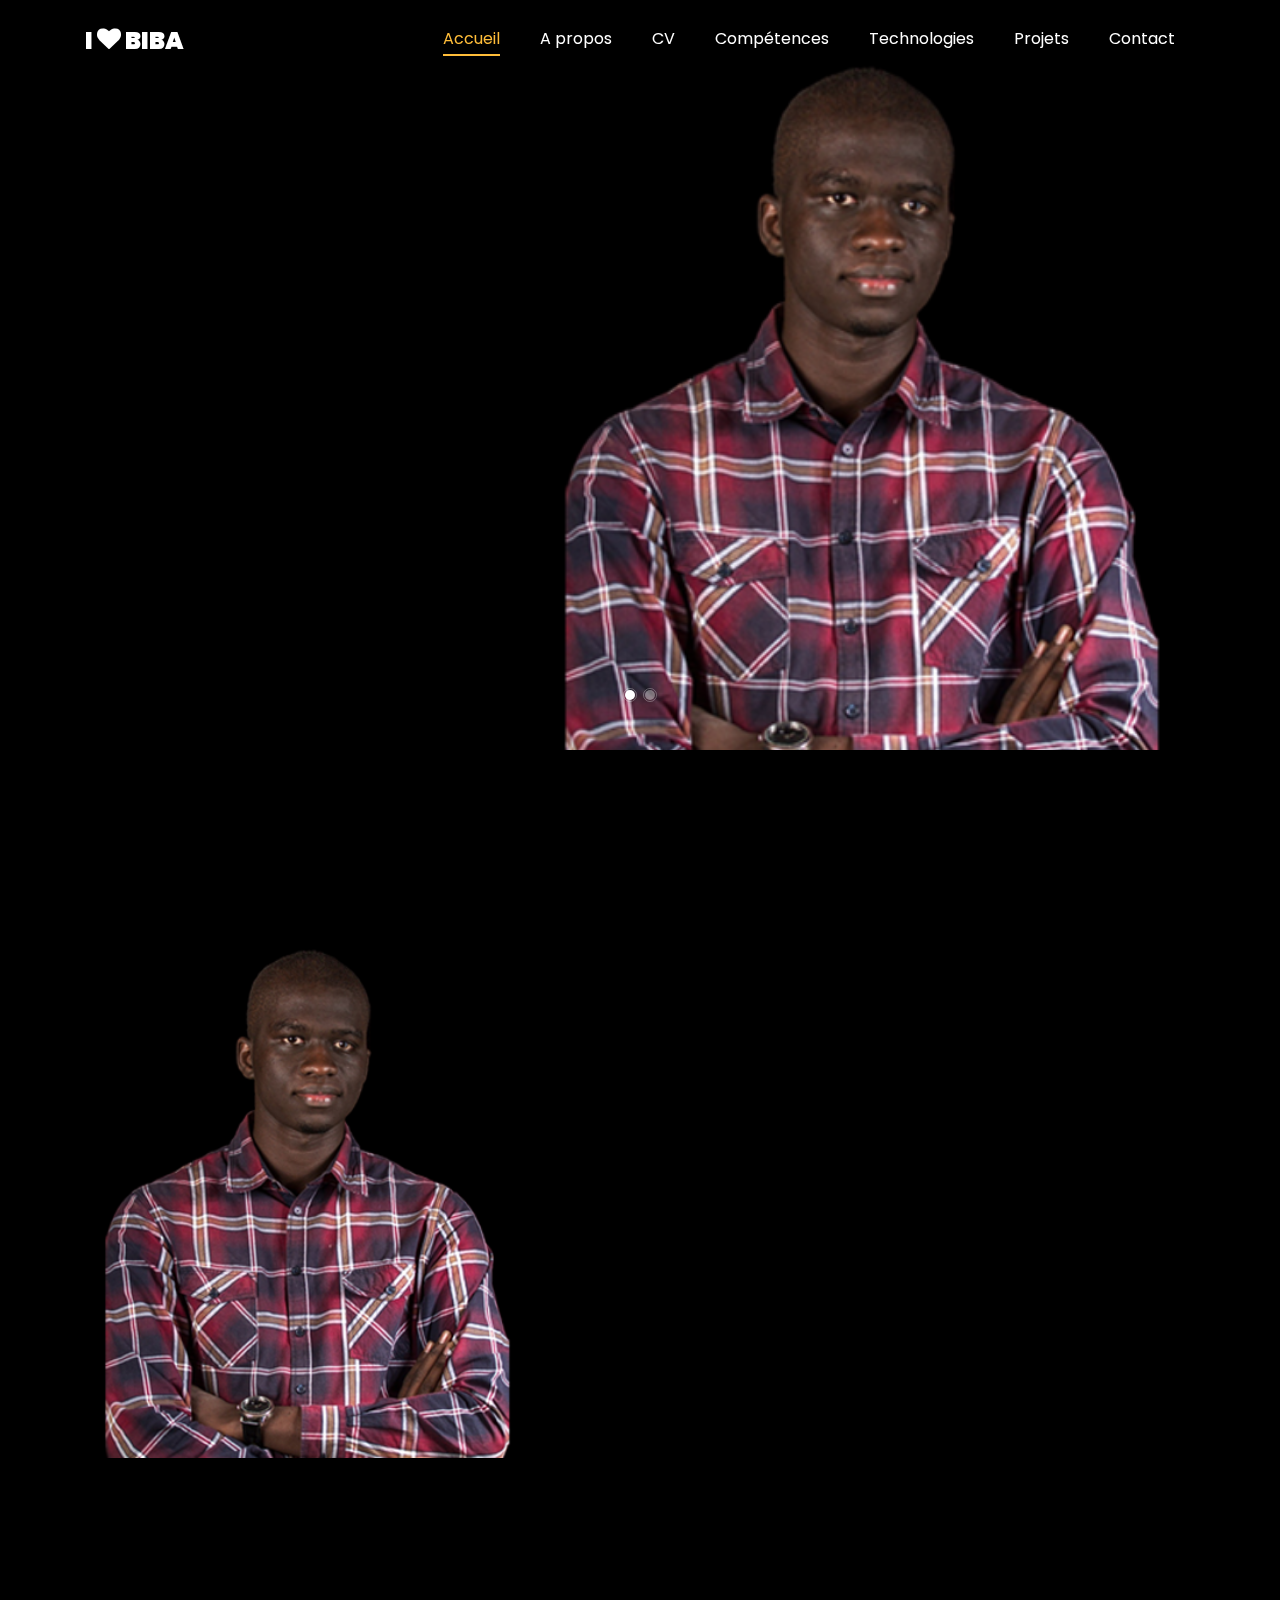
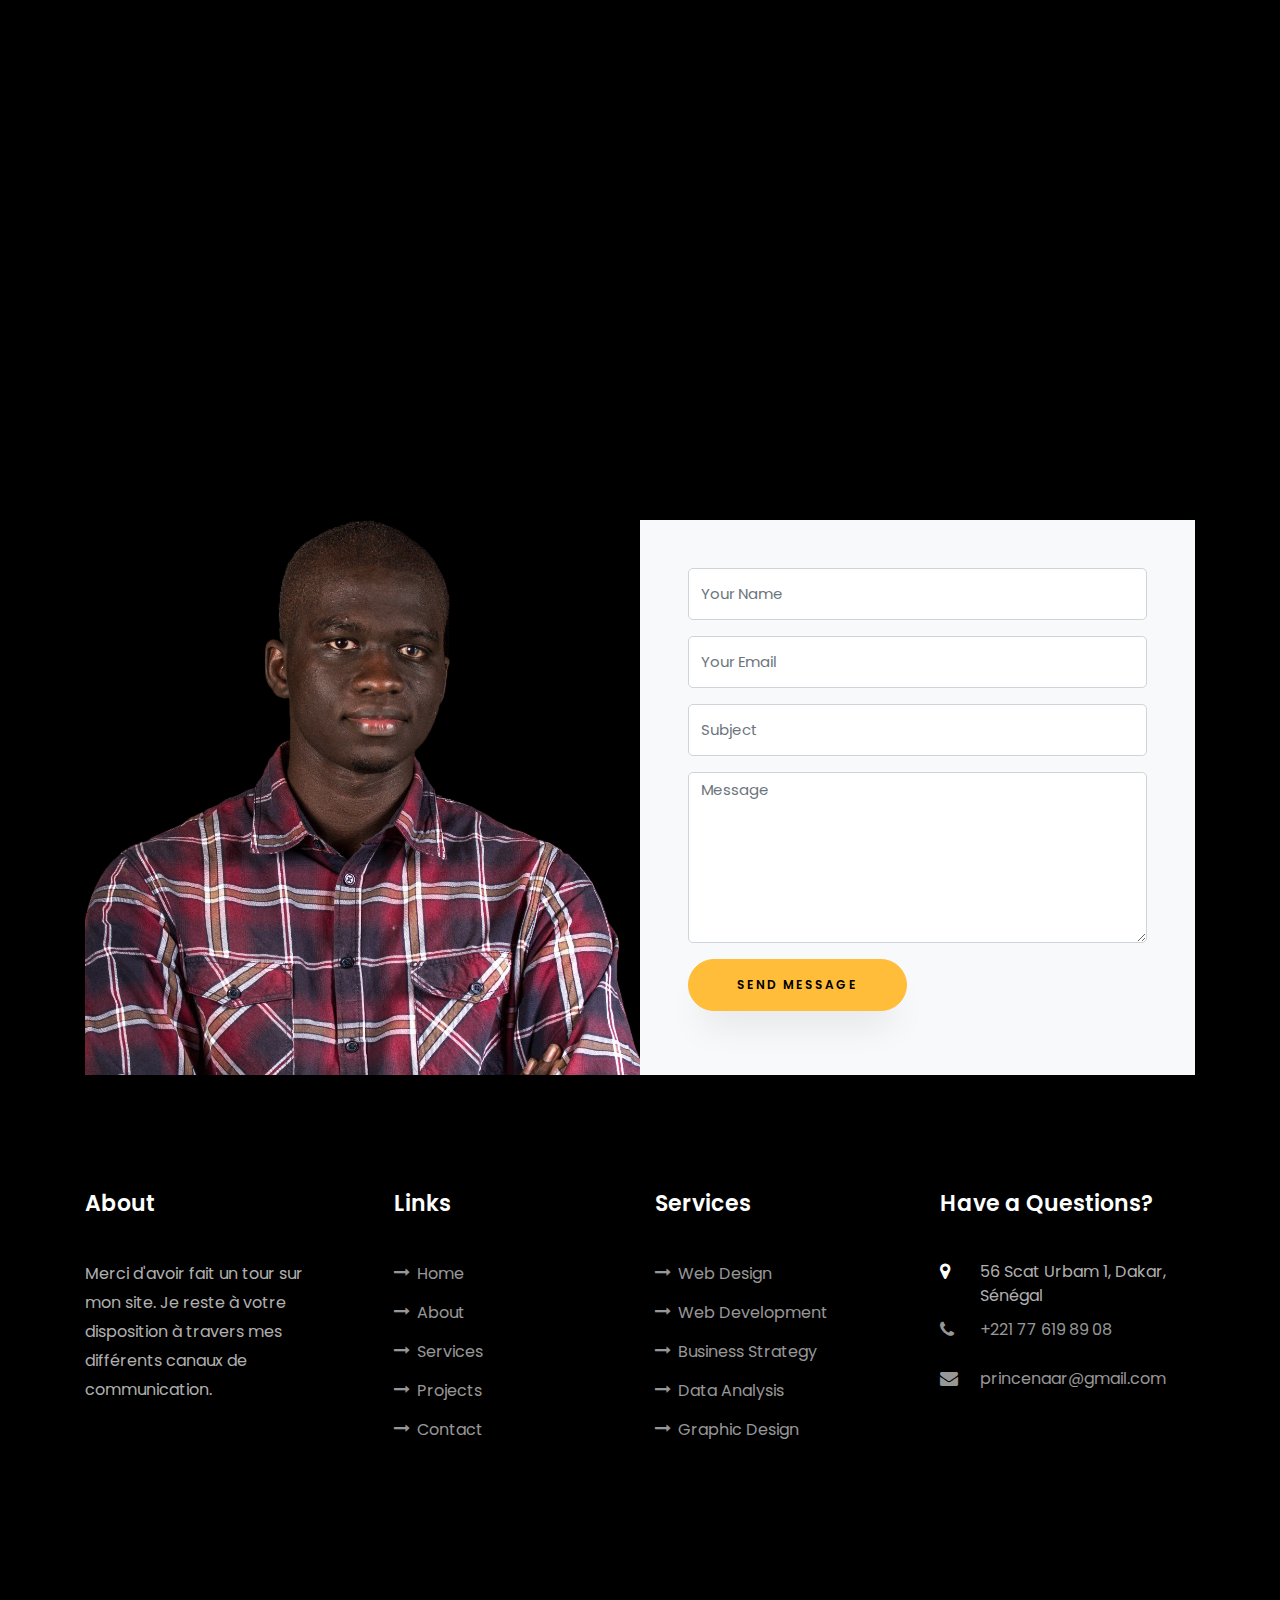
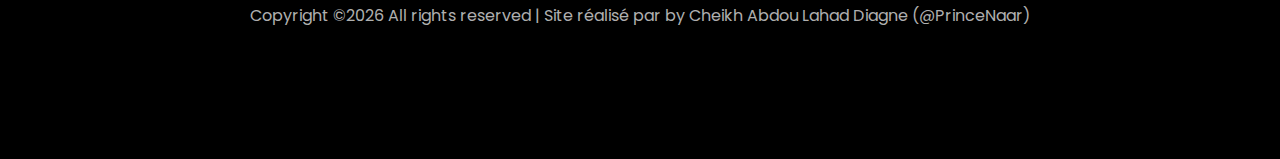
==== index.html @ 395dcee0 "second commit" ====
<!DOCTYPE html>
<html lang="fr">
  <head>
    <title>Cheikh Abdou Lahad Diagne</title>
    <meta charset="utf-8">
    <meta name="viewport" content="width=device-width, initial-scale=1, shrink-to-fit=no">

    <link href="https://fonts.googleapis.com/css?family=Poppins:100,200,300,400,500,600,700,800,900" rel="stylesheet">

    <link rel="stylesheet" href="css/open-iconic-bootstrap.min.css">
    <link rel="stylesheet" href="css/animate.css">

    <link rel="stylesheet" href="css/owl.carousel.min.css">
    <link rel="stylesheet" href="css/owl.theme.default.min.css">
    <link rel="stylesheet" href="css/magnific-popup.css">

    <link rel="stylesheet" href="css/aos.css">

    <link rel="stylesheet" href="css/ionicons.min.css">

    <link rel="stylesheet" href="css/flaticon.css">
    <link rel="stylesheet" href="css/icomoon.css">
    <link rel="stylesheet" href="css/style.css">
  </head>
  <body data-spy="scroll" data-target=".site-navbar-target" data-offset="300">


    <nav class="navbar navbar-expand-lg navbar-dark ftco_navbar ftco-navbar-light site-navbar-target" id="ftco-navbar">
	    <div class="container">
	      <a class="navbar-brand" href="index.html">I <i class="icon-heart color-danger" aria-hidden="true"></i> Biba</a>
	      <button class="navbar-toggler js-fh5co-nav-toggle fh5co-nav-toggle" type="button" data-toggle="collapse" data-target="#ftco-nav" aria-controls="ftco-nav" aria-expanded="false" aria-label="Toggle navigation">
	        <span class="oi oi-menu"></span> Menu
	      </button>

	      <div class="collapse navbar-collapse" id="ftco-nav">
	        <ul class="navbar-nav nav ml-auto">
	          <li class="nav-item"><a href="#home-section" class="nav-link"><span>Accueil</span></a></li>
	          <li class="nav-item"><a href="#about-section" class="nav-link"><span>A propos</span></a></li>
	          <li class="nav-item"><a href="#resume-section" class="nav-link"><span>CV</span></a></li>
	          <li class="nav-item"><a href="#services-section" class="nav-link"><span>Compétences</span></a></li>
	          <li class="nav-item"><a href="#skills-section" class="nav-link"><span>Technologies</span></a></li>
	          <li class="nav-item"><a href="#projects-section" class="nav-link"><span>Projets</span></a></li>
	          <li class="nav-item"><a href="#contact-section" class="nav-link"><span>Contact</span></a></li>
	        </ul>
	      </div>
	    </div>
	  </nav>
	  <section id="home-section" class="hero">
		  <div class="home-slider  owl-carousel">
	      <div class="slider-item ">
	      	<div class="overlay"></div>
	        <div class="container">
	          <div class="row d-md-flex no-gutters slider-text align-items-end justify-content-end" data-scrollax-parent="true">
	          	<div class="one-third carousel-bg-img order-md-last img" style="background-image:url(images/bg_1.png);">
	          		<div class="overlay"></div>
	          	</div>
		          <div class="one-forth d-flex  align-items-center ftco-animate" data-scrollax=" properties: { translateY: '70%' }">
		          	<div class="text">
		          		<span class="subheading">Bonjour!</span>
			            <h1 class="mb-4 mt-3">Je m'appelle <span>Cheikh Abdou Lahad Diagne</span></h1>
			            <h2 class="mb-4">Je suis ingénieur développeur</h2>
			            <p><a href="#" class="btn btn-primary py-3 px-4">Contactez moi</a> <a href="#" class="btn btn-white btn-outline-white py-3 px-4">Mon travail</a></p>
		            </div>
		          </div>
	        	</div>
	        </div>
	      </div>

	      <div class="slider-item">
	      	<div class="overlay"></div>
	        <div class="container">
	          <div class="row d-flex no-gutters slider-text align-items-end justify-content-end" data-scrollax-parent="true">
	          	<div class="one-third carousel-bg-img order-md-last img" style="background-image:url(images/bg_2.png);">
	          		<div class="overlay"></div>
	          	</div>
		          <div class="one-forth d-flex align-items-center ftco-animate" data-scrollax=" properties: { translateY: '70%' }">
		          	<div class="text">
		          		<span class="subheading">Hello!</span>
			            <h1 class="mb-4 mt-3">Je crée des <span>applications</span> pour le Ministère de la Santé et de l'Action Sociale</h1>
			            <p><a href="#" class="btn btn-primary py-3 px-4">Contactez moi</a> <a href="#" class="btn btn-white btn-outline-white py-3 px-4">Mon travail </a></p>
		            </div>
		          </div>
	        	</div>
	        </div>
	      </div>
	    </div>
    </section>

    <section class="ftco-about img ftco-section ftco-no-pb" id="about-section">
    	<div class="container">
    		<div class="row d-flex">
    			<div class="col-md-6 col-lg-5 d-flex">
    				<div class="img-about img d-flex align-items-stretch">
    					<div class="overlay"></div>
	    				<div class="img d-flex align-self-stretch align-items-center" style="background-image:url(images/bg_1.png);">
	    				</div>
    				</div>
    			</div>
    			<div class="col-md-6 col-lg-7 pl-lg-5 pb-5">
    				<div class="row justify-content-start pb-3">
		          <div class="col-md-12 heading-section ftco-animate">
		          	<h1 class="big">A propos</h1>
		            <h2 class="mb-4">A propos de moi</h2>
		            <p>Ingénieur en développement logiciel, je suis actuellement en poste à la Direction des Ressources Humaines du Ministère de la Santé et de l'Action Sociale. J'ai une expérience de 7 ans dans la création d'applications diverses.</p>
		            <ul class="about-info mt-4 px-md-0 px-2">
		            	<li class="d-flex"><span>Nom :</span> <span>Cheikh Abdou Lahad Diagne</span></li>
		            	<li class="d-flex"><span>Date de naissance :</span> <span>20 Mars 1994</span></li>
		            	<li class="d-flex"><span>Adresse :</span> <span>56 Scat Urbam 1</span></li>
		            	<li class="d-flex"><span>Email :</span> <span>princenaar@gmail.com</span></li>
		            	<li class="d-flex"><span>Téléphone : </span> <span>+221 77 619 8908</span></li>
		            </ul>
		          </div>
		        </div>
	          <div class="counter-wrap ftco-animate d-flex mt-md-3">
              <div class="text">
                <p><a href="#" class="btn btn-primary py-3 px-3">Télécharger mon CV</a></p>
              </div>
	          </div>
	        </div>
        </div>
    	</div>
    </section>

    <section class="ftco-section ftco-no-pb" id="resume-section">
    	<div class="container">
    		<div class="row justify-content-center pb-5">
          <div class="col-md-10 heading-section text-center ftco-animate">
          	<h1 class="big big-2">Curriculum</h1>
            <h2 class="mb-4">Curriculum Vitae</h2>
            <p>Ma formation et mes diverses expériences m'ont permis de développer une large palette de compétences.</p>
          </div>
        </div>
    		<div class="row">
    			<div class="col-md-6">
    				<div class="resume-wrap ftco-animate">
    					<span class="date">2017-2022</span>
    					<h2>Ingénieur développeur</h2>
    					<span class="position">Ministère de la Santé et de l'Action Sociale</span>
    					<p class="mt-4">Je suis chargé principalement de la dématérialisation des procédures de la Direction des Ressources Humaines. Du recueil des besoins au déploiement, en passant par la modélisation et le développement, je m'occupe de toutes les étapes de la création d'une application.</p>
    				</div>
    				<div class="resume-wrap ftco-animate">
    					<span class="date">2015-2016</span>
    					<h2>Programmeur</h2>
    					<span class="position">Groupe Idyal S.A.</span>
    					<p class="mt-4">Dans le cadre de mon stage, j'étais chargé de programmer les applications et web-services modélisés par mon maître de stage. J'ai travaillé principalement sur du Java et C# pour les web-services et de l'Android natif pour les applications mobiles.</p>
    				</div>
    				<div class="resume-wrap ftco-animate">
    					<span class="date">2014-2016</span>
    					<h2>Master en génie logiciel</h2>
    					<span class="position">Institut Supérieur d'Informatique</span>
    					<p class="mt-4"></p>
    				</div>
					<div class="resume-wrap ftco-animate">
    					<span class="date">2011-2013</span>
    					<h2>Diplôme d'Etudes Universitaires Professionnalisées</h2>
    					<span class="position">Université Dakar Bourguiba</span>
    					<p class="mt-4"></p>
    				</div>
    			</div>

    			<div class="col-md-6">
    				<div class="resume-wrap ftco-animate">
    					<span class="date">2016-2017</span>
    					<h2>Ingénieur développeur</h2>
    					<span class="position">Groupe Idyal S.A.</span>
    					<p class="mt-4">Nous étions chargé de créer des applications en adéquation avec le cahier de charge défini par le client. Je m'occupais également de la définition de l'architectures technique et fonctionnelle sous la supervision de mon chef de projet.</p>
    				</div>
    				<div class="resume-wrap ftco-animate">
    					<span class="date">2015</span>
    					<h2>Web designer</h2>
    					<span class="position">Kheweul.com</span>
    					<p class="mt-4">Kheweul est un registrar et hébergeur web. J'assistais les clients dans la configuration et la paramétrage de leurs serveurs web mais également sur le déploiement de leurs sites web. Je travaillais en parallèle sur des sites web statiques avec HTML et CSS.</p>
    				</div>
    				<div class="resume-wrap ftco-animate">
    					<span class="date">2013-2014</span>
    					<h2>Licence en génie informatique</h2>
    					<span class="position">Université Dakar Bourguiba</span>
    					<p class="mt-4"></p>
    				</div>
					<div class="resume-wrap ftco-animate">
    					<span class="date">2010-2011</span>
    					<h2>Baccalauréat S2 (Sciences Expérimentales)</h2>
    					<span class="position">Lycée Blaise Diagne</span>
    					<p class="mt-4"></p>
    				</div>
    			</div>
    		</div>
    		<div class="row justify-content-center mt-5">
    			<div class="col-md-6 text-center ftco-animate">
    				<p><a href="#" class="btn btn-primary py-4 px-5">Télécharger mon CV</a></p>
    			</div>
    		</div>
    	</div>
    </section>

    <section class="ftco-section" id="services-section">
    	<div class="container">
    		<div class="row justify-content-center py-5 mt-5">
          <div class="col-md-12 heading-section text-center ftco-animate">
          	<h1 class="big big-2">Compétences</h1>
            <h2 class="mb-4">Compétences</h2>
            <p>Les différents domaines dans lesquels je suis capable d'évoluer.</p>
          </div>
        </div>
    		<div class="row">
					<div class="col-md-4 text-center d-flex ftco-animate">
						<a href="#" class="services-1">
							<span class="icon">
								<i class="flaticon-analysis"></i>
							</span>
							<div class="desc">
								<h3 class="mb-5">Développement Web</h3>
							</div>
						</a>
					</div>
					<div class="col-md-4 text-center d-flex ftco-animate">
						<a href="#" class="services-1">
							<span class="icon">
								<i class="flaticon-flasks"></i>
							</span>
							<div class="desc">
								<h3 class="mb-5">Développement Mobile</h3>
							</div>
						</a>
					</div>
					<div class="col-md-4 text-center d-flex ftco-animate">
						<a href="#" class="services-1">
							<span class="icon">
								<i class="flaticon-ideas"></i>
							</span>
							<div class="desc">
								<h3 class="mb-5">Base de données</h3>
							</div>
						</a>
					</div>

					<div class="col-md-4 text-center d-flex ftco-animate">
						<a href="#" class="services-1">
							<span class="icon">
								<i class="flaticon-analysis"></i>
							</span>
							<div class="desc">
								<h3 class="mb-5">Gestion de projets</h3>
							</div>
						</a>
					</div>
					<div class="col-md-4 text-center d-flex ftco-animate">
						<a href="#" class="services-1">
							<span class="icon">
								<i class="flaticon-flasks"></i>
							</span>
							<div class="desc">
								<h3 class="mb-5">Design Web</h3>
							</div>
						</a>
					</div>
					<div class="col-md-4 text-center d-flex ftco-animate">
						<a href="#" class="services-1">
							<span class="icon">
								<i class="flaticon-ideas"></i>
							</span>
							<div class="desc">
								<h3 class="mb-5">Modélisation</h3>
							</div>
						</a>
					</div>
				</div>
    	</div>
    </section>


		<section class="ftco-section" id="skills-section">
			<div class="container">
				<div class="row justify-content-center pb-5">
          <div class="col-md-12 heading-section text-center ftco-animate">
          	<h1 class="big big-2">Compétences</h1>
            <h2 class="mb-4">Technologies</h2>
            <p>Les technologies que je maîtrise le plus.</p>
          </div>
        </div>
				<div class="row">
					<div class="col-md-6 animate-box">
						<div class="progress-wrap ftco-animate">
							<h3>Java</h3>
							<div class="progress">
							 	<div class="progress-bar color-1" role="progressbar" aria-valuenow="90"
							  	aria-valuemin="0" aria-valuemax="100" style="width:90%">
							    <span>90%</span>
							  	</div>
							</div>
						</div>
					</div>
					<div class="col-md-6 animate-box">
						<div class="progress-wrap ftco-animate">
							<h3>jQuery</h3>
							<div class="progress">
							 	<div class="progress-bar color-2" role="progressbar" aria-valuenow="85"
							  	aria-valuemin="0" aria-valuemax="100" style="width:85%">
							    <span>85%</span>
							  	</div>
							</div>
						</div>
					</div>
					<div class="col-md-6 animate-box">
						<div class="progress-wrap ftco-animate">
							<h3>HTML5</h3>
							<div class="progress">
							 	<div class="progress-bar color-3" role="progressbar" aria-valuenow="95"
							  	aria-valuemin="0" aria-valuemax="100" style="width:95%">
							    <span>95%</span>
							  	</div>
							</div>
						</div>
					</div>
					<div class="col-md-6 animate-box">
						<div class="progress-wrap ftco-animate">
							<h3>CSS3</h3>
							<div class="progress">
							 	<div class="progress-bar color-4" role="progressbar" aria-valuenow="90"
							  	aria-valuemin="0" aria-valuemax="100" style="width:90%">
							    <span>90%</span>
							  	</div>
							</div>
						</div>
					</div>
					<div class="col-md-6 animate-box">
						<div class="progress-wrap ftco-animate">
							<h3>PHP</h3>
							<div class="progress">
							 	<div class="progress-bar color-5" role="progressbar" aria-valuenow="80"
							  	aria-valuemin="0" aria-valuemax="100" style="width:80%">
							    <span>80%</span>
							  	</div>
							</div>
						</div>
					</div>
					<div class="col-md-6 animate-box">
						<div class="progress-wrap ftco-animate">
							<h3>Android</h3>
							<div class="progress">
							 	<div class="progress-bar color-6" role="progressbar" aria-valuenow="70"
							  	aria-valuemin="0" aria-valuemax="100" style="width:70%">
							    <span>70%</span>
							  	</div>
							</div>
						</div>
					</div>
				</div>
			</div>
		</section>


    <section class="ftco-section ftco-project" id="projects-section">
    	<div class="container">
    		<div class="row justify-content-center pb-5">
          <div class="col-md-12 heading-section text-center ftco-animate">
          	<h1 class="big big-2">Projets</h1>
            <h2 class="mb-4">Mes Projets</h2>
            <p>Quelques projets sur lesquels j'ai travaillé</p>
          </div>
        </div>
    		<div class="row">
    			<div class="col-md-4">
    				<div class="project img ftco-animate d-flex justify-content-center align-items-center" style="background-image: url(images/project-4.jpg);">
    					<div class="overlay"></div>
	    				<div class="text text-center p-4">
	    					<h3><a href="#">Branding &amp; Illustration Design</a></h3>
	    					<span>Web Design</span>
	    				</div>
    				</div>
  				</div>
  				<div class="col-md-8">
    				<div class="project img ftco-animate d-flex justify-content-center align-items-center" style="background-image: url(images/project-5.jpg);">
    					<div class="overlay"></div>
	    				<div class="text text-center p-4">
	    					<h3><a href="#">Branding &amp; Illustration Design</a></h3>
	    					<span>Web Design</span>
	    				</div>
    				</div>
  				</div>

    			<div class="col-md-8">
    				<div class="project img ftco-animate d-flex justify-content-center align-items-center" style="background-image: url(images/project-1.jpg);">
    					<div class="overlay"></div>
	    				<div class="text text-center p-4">
	    					<h3><a href="#">Branding &amp; Illustration Design</a></h3>
	    					<span>Web Design</span>
	    				</div>
    				</div>

    				<div class="project img ftco-animate d-flex justify-content-center align-items-center" style="background-image: url(images/project-6.jpg);">
    					<div class="overlay"></div>
	    				<div class="text text-center p-4">
	    					<h3><a href="#">Branding &amp; Illustration Design</a></h3>
	    					<span>Web Design</span>
	    				</div>
    				</div>
    			</div>
    			<div class="col-md-4">
    				<div class="row">
    					<div class="col-md-12">
		    				<div class="project img ftco-animate d-flex justify-content-center align-items-center" style="background-image: url(images/project-2.jpg);">
		    					<div class="overlay"></div>
			    				<div class="text text-center p-4">
			    					<h3><a href="#">Branding &amp; Illustration Design</a></h3>
			    					<span>Web Design</span>
			    				</div>
		    				</div>
	    				</div>
	    				<div class="col-md-12">
		    				<div class="project img ftco-animate d-flex justify-content-center align-items-center" style="background-image: url(images/project-3.jpg);">
		    					<div class="overlay"></div>
			    				<div class="text text-center p-4">
			    					<h3><a href="#">Branding &amp; Illustration Design</a></h3>
			    					<span>Web Design</span>
			    				</div>
		    				</div>
	    				</div>
    				</div>
    			</div>
    		</div>
    	</div>
    </section>

    <section class="ftco-section contact-section ftco-no-pb" id="contact-section">
      <div class="container">
      	<div class="row justify-content-center mb-5 pb-3">
          <div class="col-md-7 heading-section text-center ftco-animate">
            <h1 class="big big-2">Contact</h1>
            <h2 class="mb-4">Contactez Moi</h2>
            <p>Pour tous services ou prestations, vous pouvez me joindre sur ces contacts.</p>
          </div>
        </div>

        <div class="row d-flex contact-info mb-5">
          <div class="col-md-6 col-lg-3 d-flex ftco-animate">
          	<div class="align-self-stretch box p-4 text-center">
          		<div class="icon d-flex align-items-center justify-content-center">
          			<span class="icon-map-signs"></span>
          		</div>
          		<h3 class="mb-4">Adresse</h3>
	            <p><a href="#">56 Scat Urbam 1, Dakar, Sénégal</a></p>
	          </div>
          </div>
          <div class="col-md-6 col-lg-3 d-flex ftco-animate">
          	<div class="align-self-stretch box p-4 text-center">
          		<div class="icon d-flex align-items-center justify-content-center">
          			<span class="icon-phone2"></span>
          		</div>
          		<h3 class="mb-4">Numéro de téléphone</h3>
	            <p><a href="tel://+221776198908">+221 77 619 89 08</a></p>
	          </div>
          </div>
          <div class="col-md-6 col-lg-3 d-flex ftco-animate">
          	<div class="align-self-stretch box p-4 text-center">
          		<div class="icon d-flex align-items-center justify-content-center">
          			<span class="icon-paper-plane"></span>
          		</div>
          		<h3 class="mb-4">Adresse e-mail</h3>
	            <p><a href="mailto:princenaar@gmail.com">princenaar@gmail.com</a></p>
	          </div>
          </div>
          <div class="col-md-6 col-lg-3 d-flex ftco-animate">
          	<div class="align-self-stretch box p-4 text-center">
          		<div class="icon d-flex align-items-center justify-content-center">
          			<span class="icon-globe"></span>
          		</div>
          		<h3 class="mb-4">Site Web</h3>
	            <p><a href="https://princenaar.github.io">princenaar.github.io</a></p>
	          </div>
          </div>
        </div>

        <div class="row no-gutters block-9">
          <div class="col-md-6 order-md-last d-flex">
            <form action="#" class="bg-light p-4 p-md-5 contact-form">
              <div class="form-group">
                <input type="text" class="form-control" placeholder="Your Name">
              </div>
              <div class="form-group">
                <input type="text" class="form-control" placeholder="Your Email">
              </div>
              <div class="form-group">
                <input type="text" class="form-control" placeholder="Subject">
              </div>
              <div class="form-group">
                <textarea name="" id="" cols="30" rows="7" class="form-control" placeholder="Message"></textarea>
              </div>
              <div class="form-group">
                <input type="submit" value="Send Message" class="btn btn-primary py-3 px-5">
              </div>
            </form>

          </div>

          <div class="col-md-6 d-flex">
          	<div class="img" style="background-image: url(images/about.png);"></div>
          </div>
        </div>
      </div>
    </section>


    <footer class="ftco-footer ftco-section">
      <div class="container">
        <div class="row mb-5">
          <div class="col-md">
            <div class="ftco-footer-widget mb-4">
              <h2 class="ftco-heading-2">About</h2>
              <p>Merci d'avoir fait un tour sur mon site. Je reste à votre disposition à travers mes différents canaux de communication.</p>
              <ul class="ftco-footer-social list-unstyled float-md-left float-lft mt-5">
                <li class="ftco-animate"><a href="#"><span class="icon-twitter"></span></a></li>
                <li class="ftco-animate"><a href="#"><span class="icon-facebook"></span></a></li>
                <li class="ftco-animate"><a href="#"><span class="icon-instagram"></span></a></li>
              </ul>
            </div>
          </div>
          <div class="col-md">
            <div class="ftco-footer-widget mb-4 ml-md-4">
              <h2 class="ftco-heading-2">Links</h2>
              <ul class="list-unstyled">
                <li><a href="#"><span class="icon-long-arrow-right mr-2"></span>Home</a></li>
                <li><a href="#"><span class="icon-long-arrow-right mr-2"></span>About</a></li>
                <li><a href="#"><span class="icon-long-arrow-right mr-2"></span>Services</a></li>
                <li><a href="#"><span class="icon-long-arrow-right mr-2"></span>Projects</a></li>
                <li><a href="#"><span class="icon-long-arrow-right mr-2"></span>Contact</a></li>
              </ul>
            </div>
          </div>
          <div class="col-md">
             <div class="ftco-footer-widget mb-4">
              <h2 class="ftco-heading-2">Services</h2>
              <ul class="list-unstyled">
                <li><a href="#"><span class="icon-long-arrow-right mr-2"></span>Web Design</a></li>
                <li><a href="#"><span class="icon-long-arrow-right mr-2"></span>Web Development</a></li>
                <li><a href="#"><span class="icon-long-arrow-right mr-2"></span>Business Strategy</a></li>
                <li><a href="#"><span class="icon-long-arrow-right mr-2"></span>Data Analysis</a></li>
                <li><a href="#"><span class="icon-long-arrow-right mr-2"></span>Graphic Design</a></li>
              </ul>
            </div>
          </div>
          <div class="col-md">
            <div class="ftco-footer-widget mb-4">
            	<h2 class="ftco-heading-2">Have a Questions?</h2>
            	<div class="block-23 mb-3">
	              <ul>
	                <li><span class="icon icon-map-marker"></span><span class="text">56 Scat Urbam 1, Dakar, Sénégal</span></li>
	                <li><a href="#"><span class="icon icon-phone"></span><span class="text">+221 77 619 89 08</span></a></li>
	                <li><a href="#"><span class="icon icon-envelope"></span><span class="text">princenaar@gmail.com</span></a></li>
	              </ul>
	            </div>
            </div>
          </div>
        </div>
        <div class="row">
          <div class="col-md-12 text-center">

            <p><!-- Link back to Colorlib can't be removed. Template is licensed under CC BY 3.0. -->
  Copyright &copy;<script>document.write(new Date().getFullYear());</script> All rights reserved | Site réalisé par by <a href="https://princenaar.github.io" target="_blank">Cheikh Abdou Lahad Diagne (@PrinceNaar)</a>
  <!-- Link back to Colorlib can't be removed. Template is licensed under CC BY 3.0. --></p>
          </div>
        </div>
      </div>
    </footer>



  <!-- loader -->
  <div id="ftco-loader" class="show fullscreen"><svg class="circular" width="48px" height="48px"><circle class="path-bg" cx="24" cy="24" r="22" fill="none" stroke-width="4" stroke="#eeeeee"/><circle class="path" cx="24" cy="24" r="22" fill="none" stroke-width="4" stroke-miterlimit="10" stroke="#F96D00"/></svg></div>


  <script src="js/jquery.min.js"></script>
  <script src="js/jquery-migrate-3.0.1.min.js"></script>
  <script src="js/popper.min.js"></script>
  <script src="js/bootstrap.min.js"></script>
  <script src="js/jquery.easing.1.3.js"></script>
  <script src="js/jquery.waypoints.min.js"></script>
  <script src="js/jquery.stellar.min.js"></script>
  <script src="js/owl.carousel.min.js"></script>
  <script src="js/jquery.magnific-popup.min.js"></script>
  <script src="js/aos.js"></script>
  <script src="js/jquery.animateNumber.min.js"></script>
  <script src="js/scrollax.min.js"></script>

  <script src="js/main.js"></script>

  </body>
</html>
---- css/flaticon.css ----
/*
  	Flaticon icon font: Flaticon
  	Creation date: 04/01/2019 13:45
  	*/


@font-face {
  font-family: "Flaticon";
  src: url("../fonts/flaticon/font/Flaticon.eot");
  src: url("../fonts/flaticon/font/Flaticon.eot?#iefix") format("embedded-opentype"),
       url("../fonts/flaticon/font/Flaticon.woff") format("woff"),
       url("../fonts/flaticon/font/Flaticon.ttf") format("truetype"),
       url("../fonts/flaticon/font/Flaticon.svg#Flaticon") format("svg");
  font-weight: normal;
  font-style: normal;
}

@media screen and (-webkit-min-device-pixel-ratio:0) {
  @font-face {
    font-family: "Flaticon";
    src: url("../fonts/flaticon/font/Flaticon.svg#Flaticon") format("svg");
  }
}

[class^="flaticon-"]:before, [class*=" flaticon-"]:before,
[class^="flaticon-"]:after, [class*=" flaticon-"]:after {   
  font-family: Flaticon;
  font-style: normal;
  font-weight: normal;
  font-variant: normal;
  text-transform: none;
  line-height: 1;

  /* Better Font Rendering =========== */
  -webkit-font-smoothing: antialiased;
  -moz-osx-font-smoothing: grayscale;
}

.flaticon-ideas:before { content: "\f100"; }
.flaticon-flasks:before { content: "\f101"; }
.flaticon-analysis:before { content: "\f102"; }
.flaticon-ux-design:before { content: "\f103"; }
.flaticon-web-design:before { content: "\f104"; }
.flaticon-idea:before { content: "\f105"; }
.flaticon-innovation:before { content: "\f106"; }
---- css/icomoon.css ----
@font-face {
  font-family: 'icomoon';
  src:  url('../fonts/icomoon/icomoon.eot?6tt51o');
  src:  url('../fonts/icomoon/icomoon.eot?6tt51o#iefix') format('embedded-opentype'),
    url('../fonts/icomoon/icomoon.ttf?6tt51o') format('truetype'),
    url('../fonts/icomoon/icomoon.woff?6tt51o') format('woff'),
    url('../fonts/icomoon/icomoon.svg?6tt51o#icomoon') format('svg');
  font-weight: normal;
  font-style: normal;
}

[class^="icon-"], [class*=" icon-"] {
  /* use !important to prevent issues with browser extensions that change fonts */
  font-family: 'icomoon' !important;
  speak: none;
  font-style: normal;
  font-weight: normal;
  font-variant: normal;
  text-transform: none;
  line-height: 1;

  /* Better Font Rendering =========== */
  -webkit-font-smoothing: antialiased;
  -moz-osx-font-smoothing: grayscale;
}

.icon-asterisk:before {
  content: "\f069";
}
.icon-plus:before {
  content: "\f067";
}
.icon-question:before {
  content: "\f128";
}
.icon-minus:before {
  content: "\f068";
}
.icon-glass:before {
  content: "\f000";
}
.icon-music:before {
  content: "\f001";
}
.icon-search:before {
  content: "\f002";
}
.icon-envelope-o:before {
  content: "\f003";
}
.icon-heart:before {
  content: "\f004";
}
.icon-star:before {
  content: "\f005";
}
.icon-star-o:before {
  content: "\f006";
}
.icon-user:before {
  content: "\f007";
}
.icon-film:before {
  content: "\f008";
}
.icon-th-large:before {
  content: "\f009";
}
.icon-th:before {
  content: "\f00a";
}
.icon-th-list:before {
  content: "\f00b";
}
.icon-check:before {
  content: "\f00c";
}
.icon-close:before {
  content: "\f00d";
}
.icon-remove:before {
  content: "\f00d";
}
.icon-times:before {
  content: "\f00d";
}
.icon-search-plus:before {
  content: "\f00e";
}
.icon-search-minus:before {
  content: "\f010";
}
.icon-power-off:before {
  content: "\f011";
}
.icon-signal:before {
  content: "\f012";
}
.icon-cog:before {
  content: "\f013";
}
.icon-gear:before {
  content: "\f013";
}
.icon-trash-o:before {
  content: "\f014";
}
.icon-home:before {
  content: "\f015";
}
.icon-file-o:before {
  content: "\f016";
}
.icon-clock-o:before {
  content: "\f017";
}
.icon-road:before {
  content: "\f018";
}
.icon-download:before {
  content: "\f019";
}
.icon-arrow-circle-o-down:before {
  content: "\f01a";
}
.icon-arrow-circle-o-up:before {
  content: "\f01b";
}
.icon-inbox:before {
  content: "\f01c";
}
.icon-play-circle-o:before {
  content: "\f01d";
}
.icon-repeat:before {
  content: "\f01e";
}
.icon-rotate-right:before {
  content: "\f01e";
}
.icon-refresh:before {
  content: "\f021";
}
.icon-list-alt:before {
  content: "\f022";
}
.icon-lock:before {
  content: "\f023";
}
.icon-flag:before {
  content: "\f024";
}
.icon-headphones:before {
  content: "\f025";
}
.icon-volume-off:before {
  content: "\f026";
}
.icon-volume-down:before {
  content: "\f027";
}
.icon-volume-up:before {
  content: "\f028";
}
.icon-qrcode:before {
  content: "\f029";
}
.icon-barcode:before {
  content: "\f02a";
}
.icon-tag:before {
  content: "\f02b";
}
.icon-tags:before {
  content: "\f02c";
}
.icon-book:before {
  content: "\f02d";
}
.icon-bookmark:before {
  content: "\f02e";
}
.icon-print:before {
  content: "\f02f";
}
.icon-camera:before {
  content: "\f030";
}
.icon-font:before {
  content: "\f031";
}
.icon-bold:before {
  content: "\f032";
}
.icon-italic:before {
  content: "\f033";
}
.icon-text-height:before {
  content: "\f034";
}
.icon-text-width:before {
  content: "\f035";
}
.icon-align-left:before {
  content: "\f036";
}
.icon-align-center:before {
  content: "\f037";
}
.icon-align-right:before {
  content: "\f038";
}
.icon-align-justify:before {
  content: "\f039";
}
.icon-list:before {
  content: "\f03a";
}
.icon-dedent:before {
  content: "\f03b";
}
.icon-outdent:before {
  content: "\f03b";
}
.icon-indent:before {
  content: "\f03c";
}
.icon-video-camera:before {
  content: "\f03d";
}
.icon-image:before {
  content: "\f03e";
}
.icon-photo:before {
  content: "\f03e";
}
.icon-picture-o:before {
  content: "\f03e";
}
.icon-pencil:before {
  content: "\f040";
}
.icon-map-marker:before {
  content: "\f041";
}
.icon-adjust:before {
  content: "\f042";
}
.icon-tint:before {
  content: "\f043";
}
.icon-edit:before {
  content: "\f044";
}
.icon-pencil-square-o:before {
  content: "\f044";
}
.icon-share-square-o:before {
  content: "\f045";
}
.icon-check-square-o:before {
  content: "\f046";
}
.icon-arrows:before {
  content: "\f047";
}
.icon-step-backward:before {
  content: "\f048";
}
.icon-fast-backward:before {
  content: "\f049";
}
.icon-backward:before {
  content: "\f04a";
}
.icon-play:before {
  content: "\f04b";
}
.icon-pause:before {
  content: "\f04c";
}
.icon-stop:before {
  content: "\f04d";
}
.icon-forward:before {
  content: "\f04e";
}
.icon-fast-forward:before {
  content: "\f050";
}
.icon-step-forward:before {
  content: "\f051";
}
.icon-eject:before {
  content: "\f052";
}
.icon-chevron-left:before {
  content: "\f053";
}
.icon-chevron-right:before {
  content: "\f054";
}
.icon-plus-circle:before {
  content: "\f055";
}
.icon-minus-circle:before {
  content: "\f056";
}
.icon-times-circle:before {
  content: "\f057";
}
.icon-check-circle:before {
  content: "\f058";
}
.icon-question-circle:before {
  content: "\f059";
}
.icon-info-circle:before {
  content: "\f05a";
}
.icon-crosshairs:before {
  content: "\f05b";
}
.icon-times-circle-o:before {
  content: "\f05c";
}
.icon-check-circle-o:before {
  content: "\f05d";
}
.icon-ban:before {
  content: "\f05e";
}
.icon-arrow-left:before {
  content: "\f060";
}
.icon-arrow-right:before {
  content: "\f061";
}
.icon-arrow-up:before {
  content: "\f062";
}
.icon-arrow-down:before {
  content: "\f063";
}
.icon-mail-forward:before {
  content: "\f064";
}
.icon-share:before {
  content: "\f064";
}
.icon-expand:before {
  content: "\f065";
}
.icon-compress:before {
  content: "\f066";
}
.icon-exclamation-circle:before {
  content: "\f06a";
}
.icon-gift:before {
  content: "\f06b";
}
.icon-leaf:before {
  content: "\f06c";
}
.icon-fire:before {
  content: "\f06d";
}
.icon-eye:before {
  content: "\f06e";
}
.icon-eye-slash:before {
  content: "\f070";
}
.icon-exclamation-triangle:before {
  content: "\f071";
}
.icon-warning:before {
  content: "\f071";
}
.icon-plane:before {
  content: "\f072";
}
.icon-calendar:before {
  content: "\f073";
}
.icon-random:before {
  content: "\f074";
}
.icon-comment:before {
  content: "\f075";
}
.icon-magnet:before {
  content: "\f076";
}
.icon-chevron-up:before {
  content: "\f077";
}
.icon-chevron-down:before {
  content: "\f078";
}
.icon-retweet:before {
  content: "\f079";
}
.icon-shopping-cart:before {
  content: "\f07a";
}
.icon-folder:before {
  content: "\f07b";
}
.icon-folder-open:before {
  content: "\f07c";
}
.icon-arrows-v:before {
  content: "\f07d";
}
.icon-arrows-h:before {
  content: "\f07e";
}
.icon-bar-chart:before {
  content: "\f080";
}
.icon-bar-chart-o:before {
  content: "\f080";
}
.icon-twitter-square:before {
  content: "\f081";
}
.icon-facebook-square:before {
  content: "\f082";
}
.icon-camera-retro:before {
  content: "\f083";
}
.icon-key:before {
  content: "\f084";
}
.icon-cogs:before {
  content: "\f085";
}
.icon-gears:before {
  content: "\f085";
}
.icon-comments:before {
  content: "\f086";
}
.icon-thumbs-o-up:before {
  content: "\f087";
}
.icon-thumbs-o-down:before {
  content: "\f088";
}
.icon-star-half:before {
  content: "\f089";
}
.icon-heart-o:before {
  content: "\f08a";
}
.icon-sign-out:before {
  content: "\f08b";
}
.icon-linkedin-square:before {
  content: "\f08c";
}
.icon-thumb-tack:before {
  content: "\f08d";
}
.icon-external-link:before {
  content: "\f08e";
}
.icon-sign-in:before {
  content: "\f090";
}
.icon-trophy:before {
  content: "\f091";
}
.icon-github-square:before {
  content: "\f092";
}
.icon-upload:before {
  content: "\f093";
}
.icon-lemon-o:before {
  content: "\f094";
}
.icon-phone:before {
  content: "\f095";
}
.icon-square-o:before {
  content: "\f096";
}
.icon-bookmark-o:before {
  content: "\f097";
}
.icon-phone-square:before {
  content: "\f098";
}
.icon-twitter:before {
  content: "\f099";
}
.icon-facebook:before {
  content: "\f09a";
}
.icon-facebook-f:before {
  content: "\f09a";
}
.icon-github:before {
  content: "\f09b";
}
.icon-unlock:before {
  content: "\f09c";
}
.icon-credit-card:before {
  content: "\f09d";
}
.icon-feed:before {
  content: "\f09e";
}
.icon-rss:before {
  content: "\f09e";
}
.icon-hdd-o:before {
  content: "\f0a0";
}
.icon-bullhorn:before {
  content: "\f0a1";
}
.icon-bell-o:before {
  content: "\f0a2";
}
.icon-certificate:before {
  content: "\f0a3";
}
.icon-hand-o-right:before {
  content: "\f0a4";
}
.icon-hand-o-left:before {
  content: "\f0a5";
}
.icon-hand-o-up:before {
  content: "\f0a6";
}
.icon-hand-o-down:before {
  content: "\f0a7";
}
.icon-arrow-circle-left:before {
  content: "\f0a8";
}
.icon-arrow-circle-right:before {
  content: "\f0a9";
}
.icon-arrow-circle-up:before {
  content: "\f0aa";
}
.icon-arrow-circle-down:before {
  content: "\f0ab";
}
.icon-globe:before {
  content: "\f0ac";
}
.icon-wrench:before {
  content: "\f0ad";
}
.icon-tasks:before {
  content: "\f0ae";
}
.icon-filter:before {
  content: "\f0b0";
}
.icon-briefcase:before {
  content: "\f0b1";
}
.icon-arrows-alt:before {
  content: "\f0b2";
}
.icon-group:before {
  content: "\f0c0";
}
.icon-users:before {
  content: "\f0c0";
}
.icon-chain:before {
  content: "\f0c1";
}
.icon-link:before {
  content: "\f0c1";
}
.icon-cloud:before {
  content: "\f0c2";
}
.icon-flask:before {
  content: "\f0c3";
}
.icon-cut:before {
  content: "\f0c4";
}
.icon-scissors:before {
  content: "\f0c4";
}
.icon-copy:before {
  content: "\f0c5";
}
.icon-files-o:before {
  content: "\f0c5";
}
.icon-paperclip:before {
  content: "\f0c6";
}
.icon-floppy-o:before {
  content: "\f0c7";
}
.icon-save:before {
  content: "\f0c7";
}
.icon-square:before {
  content: "\f0c8";
}
.icon-bars:before {
  content: "\f0c9";
}
.icon-navicon:before {
  content: "\f0c9";
}
.icon-reorder:before {
  content: "\f0c9";
}
.icon-list-ul:before {
  content: "\f0ca";
}
.icon-list-ol:before {
  content: "\f0cb";
}
.icon-strikethrough:before {
  content: "\f0cc";
}
.icon-underline:before {
  content: "\f0cd";
}
.icon-table:before {
  content: "\f0ce";
}
.icon-magic:before {
  content: "\f0d0";
}
.icon-truck:before {
  content: "\f0d1";
}
.icon-pinterest:before {
  content: "\f0d2";
}
.icon-pinterest-square:before {
  content: "\f0d3";
}
.icon-google-plus-square:before {
  content: "\f0d4";
}
.icon-google-plus:before {
  content: "\f0d5";
}
.icon-money:before {
  content: "\f0d6";
}
.icon-caret-down:before {
  content: "\f0d7";
}
.icon-caret-up:before {
  content: "\f0d8";
}
.icon-caret-left:before {
  content: "\f0d9";
}
.icon-caret-right:before {
  content: "\f0da";
}
.icon-columns:before {
  content: "\f0db";
}
.icon-sort:before {
  content: "\f0dc";
}
.icon-unsorted:before {
  content: "\f0dc";
}
.icon-sort-desc:before {
  content: "\f0dd";
}
.icon-sort-down:before {
  content: "\f0dd";
}
.icon-sort-asc:before {
  content: "\f0de";
}
.icon-sort-up:before {
  content: "\f0de";
}
.icon-envelope:before {
  content: "\f0e0";
}
.icon-linkedin:before {
  content: "\f0e1";
}
.icon-rotate-left:before {
  content: "\f0e2";
}
.icon-undo:before {
  content: "\f0e2";
}
.icon-gavel:before {
  content: "\f0e3";
}
.icon-legal:before {
  content: "\f0e3";
}
.icon-dashboard:before {
  content: "\f0e4";
}
.icon-tachometer:before {
  content: "\f0e4";
}
.icon-comment-o:before {
  content: "\f0e5";
}
.icon-comments-o:before {
  content: "\f0e6";
}
.icon-bolt:before {
  content: "\f0e7";
}
.icon-flash:before {
  content: "\f0e7";
}
.icon-sitemap:before {
  content: "\f0e8";
}
.icon-umbrella:before {
  content: "\f0e9";
}
.icon-clipboard:before {
  content: "\f0ea";
}
.icon-paste:before {
  content: "\f0ea";
}
.icon-lightbulb-o:before {
  content: "\f0eb";
}
.icon-exchange:before {
  content: "\f0ec";
}
.icon-cloud-download:before {
  content: "\f0ed";
}
.icon-cloud-upload:before {
  content: "\f0ee";
}
.icon-user-md:before {
  content: "\f0f0";
}
.icon-stethoscope:before {
  content: "\f0f1";
}
.icon-suitcase:before {
  content: "\f0f2";
}
.icon-bell:before {
  content: "\f0f3";
}
.icon-coffee:before {
  content: "\f0f4";
}
.icon-cutlery:before {
  content: "\f0f5";
}
.icon-file-text-o:before {
  content: "\f0f6";
}
.icon-building-o:before {
  content: "\f0f7";
}
.icon-hospital-o:before {
  content: "\f0f8";
}
.icon-ambulance:before {
  content: "\f0f9";
}
.icon-medkit:before {
  content: "\f0fa";
}
.icon-fighter-jet:before {
  content: "\f0fb";
}
.icon-beer:before {
  content: "\f0fc";
}
.icon-h-square:before {
  content: "\f0fd";
}
.icon-plus-square:before {
  content: "\f0fe";
}
.icon-angle-double-left:before {
  content: "\f100";
}
.icon-angle-double-right:before {
  content: "\f101";
}
.icon-angle-double-up:before {
  content: "\f102";
}
.icon-angle-double-down:before {
  content: "\f103";
}
.icon-angle-left:before {
  content: "\f104";
}
.icon-angle-right:before {
  content: "\f105";
}
.icon-angle-up:before {
  content: "\f106";
}
.icon-angle-down:before {
  content: "\f107";
}
.icon-desktop:before {
  content: "\f108";
}
.icon-laptop:before {
  content: "\f109";
}
.icon-tablet:before {
  content: "\f10a";
}
.icon-mobile:before {
  content: "\f10b";
}
.icon-mobile-phone:before {
  content: "\f10b";
}
.icon-circle-o:before {
  content: "\f10c";
}
.icon-quote-left:before {
  content: "\f10d";
}
.icon-quote-right:before {
  content: "\f10e";
}
.icon-spinner:before {
  content: "\f110";
}
.icon-circle:before {
  content: "\f111";
}
.icon-mail-reply:before {
  content: "\f112";
}
.icon-reply:before {
  content: "\f112";
}
.icon-github-alt:before {
  content: "\f113";
}
.icon-folder-o:before {
  content: "\f114";
}
.icon-folder-open-o:before {
  content: "\f115";
}
.icon-smile-o:before {
  content: "\f118";
}
.icon-frown-o:before {
  content: "\f119";
}
.icon-meh-o:before {
  content: "\f11a";
}
.icon-gamepad:before {
  content: "\f11b";
}
.icon-keyboard-o:before {
  content: "\f11c";
}
.icon-flag-o:before {
  content: "\f11d";
}
.icon-flag-checkered:before {
  content: "\f11e";
}
.icon-terminal:before {
  content: "\f120";
}
.icon-code:before {
  content: "\f121";
}
.icon-mail-reply-all:before {
  content: "\f122";
}
.icon-reply-all:before {
  content: "\f122";
}
.icon-star-half-empty:before {
  content: "\f123";
}
.icon-star-half-full:before {
  content: "\f123";
}
.icon-star-half-o:before {
  content: "\f123";
}
.icon-location-arrow:before {
  content: "\f124";
}
.icon-crop:before {
  content: "\f125";
}
.icon-code-fork:before {
  content: "\f126";
}
.icon-chain-broken:before {
  content: "\f127";
}
.icon-unlink:before {
  content: "\f127";
}
.icon-info:before {
  content: "\f129";
}
.icon-exclamation:before {
  content: "\f12a";
}
.icon-superscript:before {
  content: "\f12b";
}
.icon-subscript:before {
  content: "\f12c";
}
.icon-eraser:before {
  content: "\f12d";
}
.icon-puzzle-piece:before {
  content: "\f12e";
}
.icon-microphone:before {
  content: "\f130";
}
.icon-microphone-slash:before {
  content: "\f131";
}
.icon-shield:before {
  content: "\f132";
}
.icon-calendar-o:before {
  content: "\f133";
}
.icon-fire-extinguisher:before {
  content: "\f134";
}
.icon-rocket:before {
  content: "\f135";
}
.icon-maxcdn:before {
  content: "\f136";
}
.icon-chevron-circle-left:before {
  content: "\f137";
}
.icon-chevron-circle-right:before {
  content: "\f138";
}
.icon-chevron-circle-up:before {
  content: "\f139";
}
.icon-chevron-circle-down:before {
  content: "\f13a";
}
.icon-html5:before {
  content: "\f13b";
}
.icon-css3:before {
  content: "\f13c";
}
.icon-anchor:before {
  content: "\f13d";
}
.icon-unlock-alt:before {
  content: "\f13e";
}
.icon-bullseye:before {
  content: "\f140";
}
.icon-ellipsis-h:before {
  content: "\f141";
}
.icon-ellipsis-v:before {
  content: "\f142";
}
.icon-rss-square:before {
  content: "\f143";
}
.icon-play-circle:before {
  content: "\f144";
}
.icon-ticket:before {
  content: "\f145";
}
.icon-minus-square:before {
  content: "\f146";
}
.icon-minus-square-o:before {
  content: "\f147";
}
.icon-level-up:before {
  content: "\f148";
}
.icon-level-down:before {
  content: "\f149";
}
.icon-check-square:before {
  content: "\f14a";
}
.icon-pencil-square:before {
  content: "\f14b";
}
.icon-external-link-square:before {
  content: "\f14c";
}
.icon-share-square:before {
  content: "\f14d";
}
.icon-compass:before {
  content: "\f14e";
}
.icon-caret-square-o-down:before {
  content: "\f150";
}
.icon-toggle-down:before {
  content: "\f150";
}
.icon-caret-square-o-up:before {
  content: "\f151";
}
.icon-toggle-up:before {
  content: "\f151";
}
.icon-caret-square-o-right:before {
  content: "\f152";
}
.icon-toggle-right:before {
  content: "\f152";
}
.icon-eur:before {
  content: "\f153";
}
.icon-euro:before {
  content: "\f153";
}
.icon-gbp:before {
  content: "\f154";
}
.icon-dollar:before {
  content: "\f155";
}
.icon-usd:before {
  content: "\f155";
}
.icon-inr:before {
  content: "\f156";
}
.icon-rupee:before {
  content: "\f156";
}
.icon-cny:before {
  content: "\f157";
}
.icon-jpy:before {
  content: "\f157";
}
.icon-rmb:before {
  content: "\f157";
}
.icon-yen:before {
  content: "\f157";
}
.icon-rouble:before {
  content: "\f158";
}
.icon-rub:before {
  content: "\f158";
}
.icon-ruble:before {
  content: "\f158";
}
.icon-krw:before {
  content: "\f159";
}
.icon-won:before {
  content: "\f159";
}
.icon-bitcoin:before {
  content: "\f15a";
}
.icon-btc:before {
  content: "\f15a";
}
.icon-file:before {
  content: "\f15b";
}
.icon-file-text:before {
  content: "\f15c";
}
.icon-sort-alpha-asc:before {
  content: "\f15d";
}
.icon-sort-alpha-desc:before {
  content: "\f15e";
}
.icon-sort-amount-asc:before {
  content: "\f160";
}
.icon-sort-amount-desc:before {
  content: "\f161";
}
.icon-sort-numeric-asc:before {
  content: "\f162";
}
.icon-sort-numeric-desc:before {
  content: "\f163";
}
.icon-thumbs-up:before {
  content: "\f164";
}
.icon-thumbs-down:before {
  content: "\f165";
}
.icon-youtube-square:before {
  content: "\f166";
}
.icon-youtube:before {
  content: "\f167";
}
.icon-xing:before {
  content: "\f168";
}
.icon-xing-square:before {
  content: "\f169";
}
.icon-youtube-play:before {
  content: "\f16a";
}
.icon-dropbox:before {
  content: "\f16b";
}
.icon-stack-overflow:before {
  content: "\f16c";
}
.icon-instagram:before {
  content: "\f16d";
}
.icon-flickr:before {
  content: "\f16e";
}
.icon-adn:before {
  content: "\f170";
}
.icon-bitbucket:before {
  content: "\f171";
}
.icon-bitbucket-square:before {
  content: "\f172";
}
.icon-tumblr:before {
  content: "\f173";
}
.icon-tumblr-square:before {
  content: "\f174";
}
.icon-long-arrow-down:before {
  content: "\f175";
}
.icon-long-arrow-up:before {
  content: "\f176";
}
.icon-long-arrow-left:before {
  content: "\f177";
}
.icon-long-arrow-right:before {
  content: "\f178";
}
.icon-apple:before {
  content: "\f179";
}
.icon-windows:before {
  content: "\f17a";
}
.icon-android:before {
  content: "\f17b";
}
.icon-linux:before {
  content: "\f17c";
}
.icon-dribbble:before {
  content: "\f17d";
}
.icon-skype:before {
  content: "\f17e";
}
.icon-foursquare:before {
  content: "\f180";
}
.icon-trello:before {
  content: "\f181";
}
.icon-female:before {
  content: "\f182";
}
.icon-male:before {
  content: "\f183";
}
.icon-gittip:before {
  content: "\f184";
}
.icon-gratipay:before {
  content: "\f184";
}
.icon-sun-o:before {
  content: "\f185";
}
.icon-moon-o:before {
  content: "\f186";
}
.icon-archive:before {
  content: "\f187";
}
.icon-bug:before {
  content: "\f188";
}
.icon-vk:before {
  content: "\f189";
}
.icon-weibo:before {
  content: "\f18a";
}
.icon-renren:before {
  content: "\f18b";
}
.icon-pagelines:before {
  content: "\f18c";
}
.icon-stack-exchange:before {
  content: "\f18d";
}
.icon-arrow-circle-o-right:before {
  content: "\f18e";
}
.icon-arrow-circle-o-left:before {
  content: "\f190";
}
.icon-caret-square-o-left:before {
  content: "\f191";
}
.icon-toggle-left:before {
  content: "\f191";
}
.icon-dot-circle-o:before {
  content: "\f192";
}
.icon-wheelchair:before {
  content: "\f193";
}
.icon-vimeo-square:before {
  content: "\f194";
}
.icon-try:before {
  content: "\f195";
}
.icon-turkish-lira:before {
  content: "\f195";
}
.icon-plus-square-o:before {
  content: "\f196";
}
.icon-space-shuttle:before {
  content: "\f197";
}
.icon-slack:before {
  content: "\f198";
}
.icon-envelope-square:before {
  content: "\f199";
}
.icon-wordpress:before {
  content: "\f19a";
}
.icon-openid:before {
  content: "\f19b";
}
.icon-bank:before {
  content: "\f19c";
}
.icon-institution:before {
  content: "\f19c";
}
.icon-university:before {
  content: "\f19c";
}
.icon-graduation-cap:before {
  content: "\f19d";
}
.icon-mortar-board:before {
  content: "\f19d";
}
.icon-yahoo:before {
  content: "\f19e";
}
.icon-google:before {
  content: "\f1a0";
}
.icon-reddit:before {
  content: "\f1a1";
}
.icon-reddit-square:before {
  content: "\f1a2";
}
.icon-stumbleupon-circle:before {
  content: "\f1a3";
}
.icon-stumbleupon:before {
  content: "\f1a4";
}
.icon-delicious:before {
  content: "\f1a5";
}
.icon-digg:before {
  content: "\f1a6";
}
.icon-pied-piper-pp:before {
  content: "\f1a7";
}
.icon-pied-piper-alt:before {
  content: "\f1a8";
}
.icon-drupal:before {
  content: "\f1a9";
}
.icon-joomla:before {
  content: "\f1aa";
}
.icon-language:before {
  content: "\f1ab";
}
.icon-fax:before {
  content: "\f1ac";
}
.icon-building:before {
  content: "\f1ad";
}
.icon-child:before {
  content: "\f1ae";
}
.icon-paw:before {
  content: "\f1b0";
}
.icon-spoon:before {
  content: "\f1b1";
}
.icon-cube:before {
  content: "\f1b2";
}
.icon-cubes:before {
  content: "\f1b3";
}
.icon-behance:before {
  content: "\f1b4";
}
.icon-behance-square:before {
  content: "\f1b5";
}
.icon-steam:before {
  content: "\f1b6";
}
.icon-steam-square:before {
  content: "\f1b7";
}
.icon-recycle:before {
  content: "\f1b8";
}
.icon-automobile:before {
  content: "\f1b9";
}
.icon-car:before {
  content: "\f1b9";
}
.icon-cab:before {
  content: "\f1ba";
}
.icon-taxi:before {
  content: "\f1ba";
}
.icon-tree:before {
  content: "\f1bb";
}
.icon-spotify:before {
  content: "\f1bc";
}
.icon-deviantart:before {
  content: "\f1bd";
}
.icon-soundcloud:before {
  content: "\f1be";
}
.icon-database:before {
  content: "\f1c0";
}
.icon-file-pdf-o:before {
  content: "\f1c1";
}
.icon-file-word-o:before {
  content: "\f1c2";
}
.icon-file-excel-o:before {
  content: "\f1c3";
}
.icon-file-powerpoint-o:before {
  content: "\f1c4";
}
.icon-file-image-o:before {
  content: "\f1c5";
}
.icon-file-photo-o:before {
  content: "\f1c5";
}
.icon-file-picture-o:before {
  content: "\f1c5";
}
.icon-file-archive-o:before {
  content: "\f1c6";
}
.icon-file-zip-o:before {
  content: "\f1c6";
}
.icon-file-audio-o:before {
  content: "\f1c7";
}
.icon-file-sound-o:before {
  content: "\f1c7";
}
.icon-file-movie-o:before {
  content: "\f1c8";
}
.icon-file-video-o:before {
  content: "\f1c8";
}
.icon-file-code-o:before {
  content: "\f1c9";
}
.icon-vine:before {
  content: "\f1ca";
}
.icon-codepen:before {
  content: "\f1cb";
}
.icon-jsfiddle:before {
  content: "\f1cc";
}
.icon-life-bouy:before {
  content: "\f1cd";
}
.icon-life-buoy:before {
  content: "\f1cd";
}
.icon-life-ring:before {
  content: "\f1cd";
}
.icon-life-saver:before {
  content: "\f1cd";
}
.icon-support:before {
  content: "\f1cd";
}
.icon-circle-o-notch:before {
  content: "\f1ce";
}
.icon-ra:before {
  content: "\f1d0";
}
.icon-rebel:before {
  content: "\f1d0";
}
.icon-resistance:before {
  content: "\f1d0";
}
.icon-empire:before {
  content: "\f1d1";
}
.icon-ge:before {
  content: "\f1d1";
}
.icon-git-square:before {
  content: "\f1d2";
}
.icon-git:before {
  content: "\f1d3";
}
.icon-hacker-news:before {
  content: "\f1d4";
}
.icon-y-combinator-square:before {
  content: "\f1d4";
}
.icon-yc-square:before {
  content: "\f1d4";
}
.icon-tencent-weibo:before {
  content: "\f1d5";
}
.icon-qq:before {
  content: "\f1d6";
}
.icon-wechat:before {
  content: "\f1d7";
}
.icon-weixin:before {
  content: "\f1d7";
}
.icon-paper-plane:before {
  content: "\f1d8";
}
.icon-send:before {
  content: "\f1d8";
}
.icon-paper-plane-o:before {
  content: "\f1d9";
}
.icon-send-o:before {
  content: "\f1d9";
}
.icon-history:before {
  content: "\f1da";
}
.icon-circle-thin:before {
  content: "\f1db";
}
.icon-header:before {
  content: "\f1dc";
}
.icon-paragraph:before {
  content: "\f1dd";
}
.icon-sliders:before {
  content: "\f1de";
}
.icon-share-alt:before {
  content: "\f1e0";
}
.icon-share-alt-square:before {
  content: "\f1e1";
}
.icon-bomb:before {
  content: "\f1e2";
}
.icon-futbol-o:before {
  content: "\f1e3";
}
.icon-soccer-ball-o:before {
  content: "\f1e3";
}
.icon-tty:before {
  content: "\f1e4";
}
.icon-binoculars:before {
  content: "\f1e5";
}
.icon-plug:before {
  content: "\f1e6";
}
.icon-slideshare:before {
  content: "\f1e7";
}
.icon-twitch:before {
  content: "\f1e8";
}
.icon-yelp:before {
  content: "\f1e9";
}
.icon-newspaper-o:before {
  content: "\f1ea";
}
.icon-wifi:before {
  content: "\f1eb";
}
.icon-calculator:before {
  content: "\f1ec";
}
.icon-paypal:before {
  content: "\f1ed";
}
.icon-google-wallet:before {
  content: "\f1ee";
}
.icon-cc-visa:before {
  content: "\f1f0";
}
.icon-cc-mastercard:before {
  content: "\f1f1";
}
.icon-cc-discover:before {
  content: "\f1f2";
}
.icon-cc-amex:before {
  content: "\f1f3";
}
.icon-cc-paypal:before {
  content: "\f1f4";
}
.icon-cc-stripe:before {
  content: "\f1f5";
}
.icon-bell-slash:before {
  content: "\f1f6";
}
.icon-bell-slash-o:before {
  content: "\f1f7";
}
.icon-trash:before {
  content: "\f1f8";
}
.icon-copyright:before {
  content: "\f1f9";
}
.icon-at:before {
  content: "\f1fa";
}
.icon-eyedropper:before {
  content: "\f1fb";
}
.icon-paint-brush:before {
  content: "\f1fc";
}
.icon-birthday-cake:before {
  content: "\f1fd";
}
.icon-area-chart:before {
  content: "\f1fe";
}
.icon-pie-chart:before {
  content: "\f200";
}
.icon-line-chart:before {
  content: "\f201";
}
.icon-lastfm:before {
  content: "\f202";
}
.icon-lastfm-square:before {
  content: "\f203";
}
.icon-toggle-off:before {
  content: "\f204";
}
.icon-toggle-on:before {
  content: "\f205";
}
.icon-bicycle:before {
  content: "\f206";
}
.icon-bus:before {
  content: "\f207";
}
.icon-ioxhost:before {
  content: "\f208";
}
.icon-angellist:before {
  content: "\f209";
}
.icon-cc:before {
  content: "\f20a";
}
.icon-ils:before {
  content: "\f20b";
}
.icon-shekel:before {
  content: "\f20b";
}
.icon-sheqel:before {
  content: "\f20b";
}
.icon-meanpath:before {
  content: "\f20c";
}
.icon-buysellads:before {
  content: "\f20d";
}
.icon-connectdevelop:before {
  content: "\f20e";
}
.icon-dashcube:before {
  content: "\f210";
}
.icon-forumbee:before {
  content: "\f211";
}
.icon-leanpub:before {
  content: "\f212";
}
.icon-sellsy:before {
  content: "\f213";
}
.icon-shirtsinbulk:before {
  content: "\f214";
}
.icon-simplybuilt:before {
  content: "\f215";
}
.icon-skyatlas:before {
  content: "\f216";
}
.icon-cart-plus:before {
  content: "\f217";
}
.icon-cart-arrow-down:before {
  content: "\f218";
}
.icon-diamond:before {
  content: "\f219";
}
.icon-ship:before {
  content: "\f21a";
}
.icon-user-secret:before {
  content: "\f21b";
}
.icon-motorcycle:before {
  content: "\f21c";
}
.icon-street-view:before {
  content: "\f21d";
}
.icon-heartbeat:before {
  content: "\f21e";
}
.icon-venus:before {
  content: "\f221";
}
.icon-mars:before {
  content: "\f222";
}
.icon-mercury:before {
  content: "\f223";
}
.icon-intersex:before {
  content: "\f224";
}
.icon-transgender:before {
  content: "\f224";
}
.icon-transgender-alt:before {
  content: "\f225";
}
.icon-venus-double:before {
  content: "\f226";
}
.icon-mars-double:before {
  content: "\f227";
}
.icon-venus-mars:before {
  content: "\f228";
}
.icon-mars-stroke:before {
  content: "\f229";
}
.icon-mars-stroke-v:before {
  content: "\f22a";
}
.icon-mars-stroke-h:before {
  content: "\f22b";
}
.icon-neuter:before {
  content: "\f22c";
}
.icon-genderless:before {
  content: "\f22d";
}
.icon-facebook-official:before {
  content: "\f230";
}
.icon-pinterest-p:before {
  content: "\f231";
}
.icon-whatsapp:before {
  content: "\f232";
}
.icon-server:before {
  content: "\f233";
}
.icon-user-plus:before {
  content: "\f234";
}
.icon-user-times:before {
  content: "\f235";
}
.icon-bed:before {
  content: "\f236";
}
.icon-hotel:before {
  content: "\f236";
}
.icon-viacoin:before {
  content: "\f237";
}
.icon-train:before {
  content: "\f238";
}
.icon-subway:before {
  content: "\f239";
}
.icon-medium:before {
  content: "\f23a";
}
.icon-y-combinator:before {
  content: "\f23b";
}
.icon-yc:before {
  content: "\f23b";
}
.icon-optin-monster:before {
  content: "\f23c";
}
.icon-opencart:before {
  content: "\f23d";
}
.icon-expeditedssl:before {
  content: "\f23e";
}
.icon-battery:before {
  content: "\f240";
}
.icon-battery-4:before {
  content: "\f240";
}
.icon-battery-full:before {
  content: "\f240";
}
.icon-battery-3:before {
  content: "\f241";
}
.icon-battery-three-quarters:before {
  content: "\f241";
}
.icon-battery-2:before {
  content: "\f242";
}
.icon-battery-half:before {
  content: "\f242";
}
.icon-battery-1:before {
  content: "\f243";
}
.icon-battery-quarter:before {
  content: "\f243";
}
.icon-battery-0:before {
  content: "\f244";
}
.icon-battery-empty:before {
  content: "\f244";
}
.icon-mouse-pointer:before {
  content: "\f245";
}
.icon-i-cursor:before {
  content: "\f246";
}
.icon-object-group:before {
  content: "\f247";
}
.icon-object-ungroup:before {
  content: "\f248";
}
.icon-sticky-note:before {
  content: "\f249";
}
.icon-sticky-note-o:before {
  content: "\f24a";
}
.icon-cc-jcb:before {
  content: "\f24b";
}
.icon-cc-diners-club:before {
  content: "\f24c";
}
.icon-clone:before {
  content: "\f24d";
}
.icon-balance-scale:before {
  content: "\f24e";
}
.icon-hourglass-o:before {
  content: "\f250";
}
.icon-hourglass-1:before {
  content: "\f251";
}
.icon-hourglass-start:before {
  content: "\f251";
}
.icon-hourglass-2:before {
  content: "\f252";
}
.icon-hourglass-half:before {
  content: "\f252";
}
.icon-hourglass-3:before {
  content: "\f253";
}
.icon-hourglass-end:before {
  content: "\f253";
}
.icon-hourglass:before {
  content: "\f254";
}
.icon-hand-grab-o:before {
  content: "\f255";
}
.icon-hand-rock-o:before {
  content: "\f255";
}
.icon-hand-paper-o:before {
  content: "\f256";
}
.icon-hand-stop-o:before {
  content: "\f256";
}
.icon-hand-scissors-o:before {
  content: "\f257";
}
.icon-hand-lizard-o:before {
  content: "\f258";
}
.icon-hand-spock-o:before {
  content: "\f259";
}
.icon-hand-pointer-o:before {
  content: "\f25a";
}
.icon-hand-peace-o:before {
  content: "\f25b";
}
.icon-trademark:before {
  content: "\f25c";
}
.icon-registered:before {
  content: "\f25d";
}
.icon-creative-commons:before {
  content: "\f25e";
}
.icon-gg:before {
  content: "\f260";
}
.icon-gg-circle:before {
  content: "\f261";
}
.icon-tripadvisor:before {
  content: "\f262";
}
.icon-odnoklassniki:before {
  content: "\f263";
}
.icon-odnoklassniki-square:before {
  content: "\f264";
}
.icon-get-pocket:before {
  content: "\f265";
}
.icon-wikipedia-w:before {
  content: "\f266";
}
.icon-safari:before {
  content: "\f267";
}
.icon-chrome:before {
  content: "\f268";
}
.icon-firefox:before {
  content: "\f269";
}
.icon-opera:before {
  content: "\f26a";
}
.icon-internet-explorer:before {
  content: "\f26b";
}
.icon-television:before {
  content: "\f26c";
}
.icon-tv:before {
  content: "\f26c";
}
.icon-contao:before {
  content: "\f26d";
}
.icon-500px:before {
  content: "\f26e";
}
.icon-amazon:before {
  content: "\f270";
}
.icon-calendar-plus-o:before {
  content: "\f271";
}
.icon-calendar-minus-o:before {
  content: "\f272";
}
.icon-calendar-times-o:before {
  content: "\f273";
}
.icon-calendar-check-o:before {
  content: "\f274";
}
.icon-industry:before {
  content: "\f275";
}
.icon-map-pin:before {
  content: "\f276";
}
.icon-map-signs:before {
  content: "\f277";
}
.icon-map-o:before {
  content: "\f278";
}
.icon-map:before {
  content: "\f279";
}
.icon-commenting:before {
  content: "\f27a";
}
.icon-commenting-o:before {
  content: "\f27b";
}
.icon-houzz:before {
  content: "\f27c";
}
.icon-vimeo:before {
  content: "\f27d";
}
.icon-black-tie:before {
  content: "\f27e";
}
.icon-fonticons:before {
  content: "\f280";
}
.icon-reddit-alien:before {
  content: "\f281";
}
.icon-edge:before {
  content: "\f282";
}
.icon-credit-card-alt:before {
  content: "\f283";
}
.icon-codiepie:before {
  content: "\f284";
}
.icon-modx:before {
  content: "\f285";
}
.icon-fort-awesome:before {
  content: "\f286";
}
.icon-usb:before {
  content: "\f287";
}
.icon-product-hunt:before {
  content: "\f288";
}
.icon-mixcloud:before {
  content: "\f289";
}
.icon-scribd:before {
  content: "\f28a";
}
.icon-pause-circle:before {
  content: "\f28b";
}
.icon-pause-circle-o:before {
  content: "\f28c";
}
.icon-stop-circle:before {
  content: "\f28d";
}
.icon-stop-circle-o:before {
  content: "\f28e";
}
.icon-shopping-bag:before {
  content: "\f290";
}
.icon-shopping-basket:before {
  content: "\f291";
}
.icon-hashtag:before {
  content: "\f292";
}
.icon-bluetooth:before {
  content: "\f293";
}
.icon-bluetooth-b:before {
  content: "\f294";
}
.icon-percent:before {
  content: "\f295";
}
.icon-gitlab:before {
  content: "\f296";
}
.icon-wpbeginner:before {
  content: "\f297";
}
.icon-wpforms:before {
  content: "\f298";
}
.icon-envira:before {
  content: "\f299";
}
.icon-universal-access:before {
  content: "\f29a";
}
.icon-wheelchair-alt:before {
  content: "\f29b";
}
.icon-question-circle-o:before {
  content: "\f29c";
}
.icon-blind:before {
  content: "\f29d";
}
.icon-audio-description:before {
  content: "\f29e";
}
.icon-volume-control-phone:before {
  content: "\f2a0";
}
.icon-braille:before {
  content: "\f2a1";
}
.icon-assistive-listening-systems:before {
  content: "\f2a2";
}
.icon-american-sign-language-interpreting:before {
  content: "\f2a3";
}
.icon-asl-interpreting:before {
  content: "\f2a3";
}
.icon-deaf:before {
  content: "\f2a4";
}
.icon-deafness:before {
  content: "\f2a4";
}
.icon-hard-of-hearing:before {
  content: "\f2a4";
}
.icon-glide:before {
  content: "\f2a5";
}
.icon-glide-g:before {
  content: "\f2a6";
}
.icon-sign-language:before {
  content: "\f2a7";
}
.icon-signing:before {
  content: "\f2a7";
}
.icon-low-vision:before {
  content: "\f2a8";
}
.icon-viadeo:before {
  content: "\f2a9";
}
.icon-viadeo-square:before {
  content: "\f2aa";
}
.icon-snapchat:before {
  content: "\f2ab";
}
.icon-snapchat-ghost:before {
  content: "\f2ac";
}
.icon-snapchat-square:before {
  content: "\f2ad";
}
.icon-pied-piper:before {
  content: "\f2ae";
}
.icon-first-order:before {
  content: "\f2b0";
}
.icon-yoast:before {
  content: "\f2b1";
}
.icon-themeisle:before {
  content: "\f2b2";
}
.icon-google-plus-circle:before {
  content: "\f2b3";
}
.icon-google-plus-official:before {
  content: "\f2b3";
}
.icon-fa:before {
  content: "\f2b4";
}
.icon-font-awesome:before {
  content: "\f2b4";
}
.icon-handshake-o:before {
  content: "\f2b5";
}
.icon-envelope-open:before {
  content: "\f2b6";
}
.icon-envelope-open-o:before {
  content: "\f2b7";
}
.icon-linode:before {
  content: "\f2b8";
}
.icon-address-book:before {
  content: "\f2b9";
}
.icon-address-book-o:before {
  content: "\f2ba";
}
.icon-address-card:before {
  content: "\f2bb";
}
.icon-vcard:before {
  content: "\f2bb";
}
.icon-address-card-o:before {
  content: "\f2bc";
}
.icon-vcard-o:before {
  content: "\f2bc";
}
.icon-user-circle:before {
  content: "\f2bd";
}
.icon-user-circle-o:before {
  content: "\f2be";
}
.icon-user-o:before {
  content: "\f2c0";
}
.icon-id-badge:before {
  content: "\f2c1";
}
.icon-drivers-license:before {
  content: "\f2c2";
}
.icon-id-card:before {
  content: "\f2c2";
}
.icon-drivers-license-o:before {
  content: "\f2c3";
}
.icon-id-card-o:before {
  content: "\f2c3";
}
.icon-quora:before {
  content: "\f2c4";
}
.icon-free-code-camp:before {
  content: "\f2c5";
}
.icon-telegram:before {
  content: "\f2c6";
}
.icon-thermometer:before {
  content: "\f2c7";
}
.icon-thermometer-4:before {
  content: "\f2c7";
}
.icon-thermometer-full:before {
  content: "\f2c7";
}
.icon-thermometer-3:before {
  content: "\f2c8";
}
.icon-thermometer-three-quarters:before {
  content: "\f2c8";
}
.icon-thermometer-2:before {
  content: "\f2c9";
}
.icon-thermometer-half:before {
  content: "\f2c9";
}
.icon-thermometer-1:before {
  content: "\f2ca";
}
.icon-thermometer-quarter:before {
  content: "\f2ca";
}
.icon-thermometer-0:before {
  content: "\f2cb";
}
.icon-thermometer-empty:before {
  content: "\f2cb";
}
.icon-shower:before {
  content: "\f2cc";
}
.icon-bath:before {
  content: "\f2cd";
}
.icon-bathtub:before {
  content: "\f2cd";
}
.icon-s15:before {
  content: "\f2cd";
}
.icon-podcast:before {
  content: "\f2ce";
}
.icon-window-maximize:before {
  content: "\f2d0";
}
.icon-window-minimize:before {
  content: "\f2d1";
}
.icon-window-restore:before {
  content: "\f2d2";
}
.icon-times-rectangle:before {
  content: "\f2d3";
}
.icon-window-close:before {
  content: "\f2d3";
}
.icon-times-rectangle-o:before {
  content: "\f2d4";
}
.icon-window-close-o:before {
  content: "\f2d4";
}
.icon-bandcamp:before {
  content: "\f2d5";
}
.icon-grav:before {
  content: "\f2d6";
}
.icon-etsy:before {
  content: "\f2d7";
}
.icon-imdb:before {
  content: "\f2d8";
}
.icon-ravelry:before {
  content: "\f2d9";
}
.icon-eercast:before {
  content: "\f2da";
}
.icon-microchip:before {
  content: "\f2db";
}
.icon-snowflake-o:before {
  content: "\f2dc";
}
.icon-superpowers:before {
  content: "\f2dd";
}
.icon-wpexplorer:before {
  content: "\f2de";
}
.icon-meetup:before {
  content: "\f2e0";
}
.icon-3d_rotation:before {
  content: "\e84d";
}
.icon-ac_unit:before {
  content: "\eb3b";
}
.icon-alarm:before {
  content: "\e855";
}
.icon-access_alarms:before {
  content: "\e191";
}
.icon-schedule:before {
  content: "\e8b5";
}
.icon-accessibility:before {
  content: "\e84e";
}
.icon-accessible:before {
  content: "\e914";
}
.icon-account_balance:before {
  content: "\e84f";
}
.icon-account_balance_wallet:before {
  content: "\e850";
}
.icon-account_box:before {
  content: "\e851";
}
.icon-account_circle:before {
  content: "\e853";
}
.icon-adb:before {
  content: "\e60e";
}
.icon-add:before {
  content: "\e145";
}
.icon-add_a_photo:before {
  content: "\e439";
}
.icon-alarm_add:before {
  content: "\e856";
}
.icon-add_alert:before {
  content: "\e003";
}
.icon-add_box:before {
  content: "\e146";
}
.icon-add_circle:before {
  content: "\e147";
}
.icon-control_point:before {
  content: "\e3ba";
}
.icon-add_location:before {
  content: "\e567";
}
.icon-add_shopping_cart:before {
  content: "\e854";
}
.icon-queue:before {
  content: "\e03c";
}
.icon-add_to_queue:before {
  content: "\e05c";
}
.icon-adjust2:before {
  content: "\e39e";
}
.icon-airline_seat_flat:before {
  content: "\e630";
}
.icon-airline_seat_flat_angled:before {
  content: "\e631";
}
.icon-airline_seat_individual_suite:before {
  content: "\e632";
}
.icon-airline_seat_legroom_extra:before {
  content: "\e633";
}
.icon-airline_seat_legroom_normal:before {
  content: "\e634";
}
.icon-airline_seat_legroom_reduced:before {
  content: "\e635";
}
.icon-airline_seat_recline_extra:before {
  content: "\e636";
}
.icon-airline_seat_recline_normal:before {
  content: "\e637";
}
.icon-flight:before {
  content: "\e539";
}
.icon-airplanemode_inactive:before {
  content: "\e194";
}
.icon-airplay:before {
  content: "\e055";
}
.icon-airport_shuttle:before {
  content: "\eb3c";
}
.icon-alarm_off:before {
  content: "\e857";
}
.icon-alarm_on:before {
  content: "\e858";
}
.icon-album:before {
  content: "\e019";
}
.icon-all_inclusive:before {
  content: "\eb3d";
}
.icon-all_out:before {
  content: "\e90b";
}
.icon-android2:before {
  content: "\e859";
}
.icon-announcement:before {
  content: "\e85a";
}
.icon-apps:before {
  content: "\e5c3";
}
.icon-archive2:before {
  content: "\e149";
}
.icon-arrow_back:before {
  content: "\e5c4";
}
.icon-arrow_downward:before {
  content: "\e5db";
}
.icon-arrow_drop_down:before {
  content: "\e5c5";
}
.icon-arrow_drop_down_circle:before {
  content: "\e5c6";
}
.icon-arrow_drop_up:before {
  content: "\e5c7";
}
.icon-arrow_forward:before {
  content: "\e5c8";
}
.icon-arrow_upward:before {
  content: "\e5d8";
}
.icon-art_track:before {
  content: "\e060";
}
.icon-aspect_ratio:before {
  content: "\e85b";
}
.icon-poll:before {
  content: "\e801";
}
.icon-assignment:before {
  content: "\e85d";
}
.icon-assignment_ind:before {
  content: "\e85e";
}
.icon-assignment_late:before {
  content: "\e85f";
}
.icon-assignment_return:before {
  content: "\e860";
}
.icon-assignment_returned:before {
  content: "\e861";
}
.icon-assignment_turned_in:before {
  content: "\e862";
}
.icon-assistant:before {
  content: "\e39f";
}
.icon-flag2:before {
  content: "\e153";
}
.icon-attach_file:before {
  content: "\e226";
}
.icon-attach_money:before {
  content: "\e227";
}
.icon-attachment:before {
  content: "\e2bc";
}
.icon-audiotrack:before {
  content: "\e3a1";
}
.icon-autorenew:before {
  content: "\e863";
}
.icon-av_timer:before {
  content: "\e01b";
}
.icon-backspace:before {
  content: "\e14a";
}
.icon-cloud_upload:before {
  content: "\e2c3";
}
.icon-battery_alert:before {
  content: "\e19c";
}
.icon-battery_charging_full:before {
  content: "\e1a3";
}
.icon-battery_std:before {
  content: "\e1a5";
}
.icon-battery_unknown:before {
  content: "\e1a6";
}
.icon-beach_access:before {
  content: "\eb3e";
}
.icon-beenhere:before {
  content: "\e52d";
}
.icon-block:before {
  content: "\e14b";
}
.icon-bluetooth2:before {
  content: "\e1a7";
}
.icon-bluetooth_searching:before {
  content: "\e1aa";
}
.icon-bluetooth_connected:before {
  content: "\e1a8";
}
.icon-bluetooth_disabled:before {
  content: "\e1a9";
}
.icon-blur_circular:before {
  content: "\e3a2";
}
.icon-blur_linear:before {
  content: "\e3a3";
}
.icon-blur_off:before {
  content: "\e3a4";
}
.icon-blur_on:before {
  content: "\e3a5";
}
.icon-class:before {
  content: "\e86e";
}
.icon-turned_in:before {
  content: "\e8e6";
}
.icon-turned_in_not:before {
  content: "\e8e7";
}
.icon-border_all:before {
  content: "\e228";
}
.icon-border_bottom:before {
  content: "\e229";
}
.icon-border_clear:before {
  content: "\e22a";
}
.icon-border_color:before {
  content: "\e22b";
}
.icon-border_horizontal:before {
  content: "\e22c";
}
.icon-border_inner:before {
  content: "\e22d";
}
.icon-border_left:before {
  content: "\e22e";
}
.icon-border_outer:before {
  content: "\e22f";
}
.icon-border_right:before {
  content: "\e230";
}
.icon-border_style:before {
  content: "\e231";
}
.icon-border_top:before {
  content: "\e232";
}
.icon-border_vertical:before {
  content: "\e233";
}
.icon-branding_watermark:before {
  content: "\e06b";
}
.icon-brightness_1:before {
  content: "\e3a6";
}
.icon-brightness_2:before {
  content: "\e3a7";
}
.icon-brightness_3:before {
  content: "\e3a8";
}
.icon-brightness_4:before {
  content: "\e3a9";
}
.icon-brightness_low:before {
  content: "\e1ad";
}
.icon-brightness_medium:before {
  content: "\e1ae";
}
.icon-brightness_high:before {
  content: "\e1ac";
}
.icon-brightness_auto:before {
  content: "\e1ab";
}
.icon-broken_image:before {
  content: "\e3ad";
}
.icon-brush:before {
  content: "\e3ae";
}
.icon-bubble_chart:before {
  content: "\e6dd";
}
.icon-bug_report:before {
  content: "\e868";
}
.icon-build:before {
  content: "\e869";
}
.icon-burst_mode:before {
  content: "\e43c";
}
.icon-domain:before {
  content: "\e7ee";
}
.icon-business_center:before {
  content: "\eb3f";
}
.icon-cached:before {
  content: "\e86a";
}
.icon-cake:before {
  content: "\e7e9";
}
.icon-phone2:before {
  content: "\e0cd";
}
.icon-call_end:before {
  content: "\e0b1";
}
.icon-call_made:before {
  content: "\e0b2";
}
.icon-merge_type:before {
  content: "\e252";
}
.icon-call_missed:before {
  content: "\e0b4";
}
.icon-call_missed_outgoing:before {
  content: "\e0e4";
}
.icon-call_received:before {
  content: "\e0b5";
}
.icon-call_split:before {
  content: "\e0b6";
}
.icon-call_to_action:before {
  content: "\e06c";
}
.icon-camera2:before {
  content: "\e3af";
}
.icon-photo_camera:before {
  content: "\e412";
}
.icon-camera_enhance:before {
  content: "\e8fc";
}
.icon-camera_front:before {
  content: "\e3b1";
}
.icon-camera_rear:before {
  content: "\e3b2";
}
.icon-camera_roll:before {
  content: "\e3b3";
}
.icon-cancel:before {
  content: "\e5c9";
}
.icon-redeem:before {
  content: "\e8b1";
}
.icon-card_membership:before {
  content: "\e8f7";
}
.icon-card_travel:before {
  content: "\e8f8";
}
.icon-casino:before {
  content: "\eb40";
}
.icon-cast:before {
  content: "\e307";
}
.icon-cast_connected:before {
  content: "\e308";
}
.icon-center_focus_strong:before {
  content: "\e3b4";
}
.icon-center_focus_weak:before {
  content: "\e3b5";
}
.icon-change_history:before {
  content: "\e86b";
}
.icon-chat:before {
  content: "\e0b7";
}
.icon-chat_bubble:before {
  content: "\e0ca";
}
.icon-chat_bubble_outline:before {
  content: "\e0cb";
}
.icon-check2:before {
  content: "\e5ca";
}
.icon-check_box:before {
  content: "\e834";
}
.icon-check_box_outline_blank:before {
  content: "\e835";
}
.icon-check_circle:before {
  content: "\e86c";
}
.icon-navigate_before:before {
  content: "\e408";
}
.icon-navigate_next:before {
  content: "\e409";
}
.icon-child_care:before {
  content: "\eb41";
}
.icon-child_friendly:before {
  content: "\eb42";
}
.icon-chrome_reader_mode:before {
  content: "\e86d";
}
.icon-close2:before {
  content: "\e5cd";
}
.icon-clear_all:before {
  content: "\e0b8";
}
.icon-closed_caption:before {
  content: "\e01c";
}
.icon-wb_cloudy:before {
  content: "\e42d";
}
.icon-cloud_circle:before {
  content: "\e2be";
}
.icon-cloud_done:before {
  content: "\e2bf";
}
.icon-cloud_download:before {
  content: "\e2c0";
}
.icon-cloud_off:before {
  content: "\e2c1";
}
.icon-cloud_queue:before {
  content: "\e2c2";
}
.icon-code2:before {
  content: "\e86f";
}
.icon-photo_library:before {
  content: "\e413";
}
.icon-collections_bookmark:before {
  content: "\e431";
}
.icon-palette:before {
  content: "\e40a";
}
.icon-colorize:before {
  content: "\e3b8";
}
.icon-comment2:before {
  content: "\e0b9";
}
.icon-compare:before {
  content: "\e3b9";
}
.icon-compare_arrows:before {
  content: "\e915";
}
.icon-laptop2:before {
  content: "\e31e";
}
.icon-confirmation_number:before {
  content: "\e638";
}
.icon-contact_mail:before {
  content: "\e0d0";
}
.icon-contact_phone:before {
  content: "\e0cf";
}
.icon-contacts:before {
  content: "\e0ba";
}
.icon-content_copy:before {
  content: "\e14d";
}
.icon-content_cut:before {
  content: "\e14e";
}
.icon-content_paste:before {
  content: "\e14f";
}
.icon-control_point_duplicate:before {
  content: "\e3bb";
}
.icon-copyright2:before {
  content: "\e90c";
}
.icon-mode_edit:before {
  content: "\e254";
}
.icon-create_new_folder:before {
  content: "\e2cc";
}
.icon-payment:before {
  content: "\e8a1";
}
.icon-crop2:before {
  content: "\e3be";
}
.icon-crop_16_9:before {
  content: "\e3bc";
}
.icon-crop_3_2:before {
  content: "\e3bd";
}
.icon-crop_landscape:before {
  content: "\e3c3";
}
.icon-crop_7_5:before {
  content: "\e3c0";
}
.icon-crop_din:before {
  content: "\e3c1";
}
.icon-crop_free:before {
  content: "\e3c2";
}
.icon-crop_original:before {
  content: "\e3c4";
}
.icon-crop_portrait:before {
  content: "\e3c5";
}
.icon-crop_rotate:before {
  content: "\e437";
}
.icon-crop_square:before {
  content: "\e3c6";
}
.icon-dashboard2:before {
  content: "\e871";
}
.icon-data_usage:before {
  content: "\e1af";
}
.icon-date_range:before {
  content: "\e916";
}
.icon-dehaze:before {
  content: "\e3c7";
}
.icon-delete:before {
  content: "\e872";
}
.icon-delete_forever:before {
  content: "\e92b";
}
.icon-delete_sweep:before {
  content: "\e16c";
}
.icon-description:before {
  content: "\e873";
}
.icon-desktop_mac:before {
  content: "\e30b";
}
.icon-desktop_windows:before {
  content: "\e30c";
}
.icon-details:before {
  content: "\e3c8";
}
.icon-developer_board:before {
  content: "\e30d";
}
.icon-developer_mode:before {
  content: "\e1b0";
}
.icon-device_hub:before {
  content: "\e335";
}
.icon-phonelink:before {
  content: "\e326";
}
.icon-devices_other:before {
  content: "\e337";
}
.icon-dialer_sip:before {
  content: "\e0bb";
}
.icon-dialpad:before {
  content: "\e0bc";
}
.icon-directions:before {
  content: "\e52e";
}
.icon-directions_bike:before {
  content: "\e52f";
}
.icon-directions_boat:before {
  content: "\e532";
}
.icon-directions_bus:before {
  content: "\e530";
}
.icon-directions_car:before {
  content: "\e531";
}
.icon-directions_railway:before {
  content: "\e534";
}
.icon-directions_run:before {
  content: "\e566";
}
.icon-directions_transit:before {
  content: "\e535";
}
.icon-directions_walk:before {
  content: "\e536";
}
.icon-disc_full:before {
  content: "\e610";
}
.icon-dns:before {
  content: "\e875";
}
.icon-not_interested:before {
  content: "\e033";
}
.icon-do_not_disturb_alt:before {
  content: "\e611";
}
.icon-do_not_disturb_off:before {
  content: "\e643";
}
.icon-remove_circle:before {
  content: "\e15c";
}
.icon-dock:before {
  content: "\e30e";
}
.icon-done:before {
  content: "\e876";
}
.icon-done_all:before {
  content: "\e877";
}
.icon-donut_large:before {
  content: "\e917";
}
.icon-donut_small:before {
  content: "\e918";
}
.icon-drafts:before {
  content: "\e151";
}
.icon-drag_handle:before {
  content: "\e25d";
}
.icon-time_to_leave:before {
  content: "\e62c";
}
.icon-dvr:before {
  content: "\e1b2";
}
.icon-edit_location:before {
  content: "\e568";
}
.icon-eject2:before {
  content: "\e8fb";
}
.icon-markunread:before {
  content: "\e159";
}
.icon-enhanced_encryption:before {
  content: "\e63f";
}
.icon-equalizer:before {
  content: "\e01d";
}
.icon-error:before {
  content: "\e000";
}
.icon-error_outline:before {
  content: "\e001";
}
.icon-euro_symbol:before {
  content: "\e926";
}
.icon-ev_station:before {
  content: "\e56d";
}
.icon-insert_invitation:before {
  content: "\e24f";
}
.icon-event_available:before {
  content: "\e614";
}
.icon-event_busy:before {
  content: "\e615";
}
.icon-event_note:before {
  content: "\e616";
}
.icon-event_seat:before {
  content: "\e903";
}
.icon-exit_to_app:before {
  content: "\e879";
}
.icon-expand_less:before {
  content: "\e5ce";
}
.icon-expand_more:before {
  content: "\e5cf";
}
.icon-explicit:before {
  content: "\e01e";
}
.icon-explore:before {
  content: "\e87a";
}
.icon-exposure:before {
  content: "\e3ca";
}
.icon-exposure_neg_1:before {
  content: "\e3cb";
}
.icon-exposure_neg_2:before {
  content: "\e3cc";
}
.icon-exposure_plus_1:before {
  content: "\e3cd";
}
.icon-exposure_plus_2:before {
  content: "\e3ce";
}
.icon-exposure_zero:before {
  content: "\e3cf";
}
.icon-extension:before {
  content: "\e87b";
}
.icon-face:before {
  content: "\e87c";
}
.icon-fast_forward:before {
  content: "\e01f";
}
.icon-fast_rewind:before {
  content: "\e020";
}
.icon-favorite:before {
  content: "\e87d";
}
.icon-favorite_border:before {
  content: "\e87e";
}
.icon-featured_play_list:before {
  content: "\e06d";
}
.icon-featured_video:before {
  content: "\e06e";
}
.icon-sms_failed:before {
  content: "\e626";
}
.icon-fiber_dvr:before {
  content: "\e05d";
}
.icon-fiber_manual_record:before {
  content: "\e061";
}
.icon-fiber_new:before {
  content: "\e05e";
}
.icon-fiber_pin:before {
  content: "\e06a";
}
.icon-fiber_smart_record:before {
  content: "\e062";
}
.icon-get_app:before {
  content: "\e884";
}
.icon-file_upload:before {
  content: "\e2c6";
}
.icon-filter2:before {
  content: "\e3d3";
}
.icon-filter_1:before {
  content: "\e3d0";
}
.icon-filter_2:before {
  content: "\e3d1";
}
.icon-filter_3:before {
  content: "\e3d2";
}
.icon-filter_4:before {
  content: "\e3d4";
}
.icon-filter_5:before {
  content: "\e3d5";
}
.icon-filter_6:before {
  content: "\e3d6";
}
.icon-filter_7:before {
  content: "\e3d7";
}
.icon-filter_8:before {
  content: "\e3d8";
}
.icon-filter_9:before {
  content: "\e3d9";
}
.icon-filter_9_plus:before {
  content: "\e3da";
}
.icon-filter_b_and_w:before {
  content: "\e3db";
}
.icon-filter_center_focus:before {
  content: "\e3dc";
}
.icon-filter_drama:before {
  content: "\e3dd";
}
.icon-filter_frames:before {
  content: "\e3de";
}
.icon-terrain:before {
  content: "\e564";
}
.icon-filter_list:before {
  content: "\e152";
}
.icon-filter_none:before {
  content: "\e3e0";
}
.icon-filter_tilt_shift:before {
  content: "\e3e2";
}
.icon-filter_vintage:before {
  content: "\e3e3";
}
.icon-find_in_page:before {
  content: "\e880";
}
.icon-find_replace:before {
  content: "\e881";
}
.icon-fingerprint:before {
  content: "\e90d";
}
.icon-first_page:before {
  content: "\e5dc";
}
.icon-fitness_center:before {
  content: "\eb43";
}
.icon-flare:before {
  content: "\e3e4";
}
.icon-flash_auto:before {
  content: "\e3e5";
}
.icon-flash_off:before {
  content: "\e3e6";
}
.icon-flash_on:before {
  content: "\e3e7";
}
.icon-flight_land:before {
  content: "\e904";
}
.icon-flight_takeoff:before {
  content: "\e905";
}
.icon-flip:before {
  content: "\e3e8";
}
.icon-flip_to_back:before {
  content: "\e882";
}
.icon-flip_to_front:before {
  content: "\e883";
}
.icon-folder2:before {
  content: "\e2c7";
}
.icon-folder_open:before {
  content: "\e2c8";
}
.icon-folder_shared:before {
  content: "\e2c9";
}
.icon-folder_special:before {
  content: "\e617";
}
.icon-font_download:before {
  content: "\e167";
}
.icon-format_align_center:before {
  content: "\e234";
}
.icon-format_align_justify:before {
  content: "\e235";
}
.icon-format_align_left:before {
  content: "\e236";
}
.icon-format_align_right:before {
  content: "\e237";
}
.icon-format_bold:before {
  content: "\e238";
}
.icon-format_clear:before {
  content: "\e239";
}
.icon-format_color_fill:before {
  content: "\e23a";
}
.icon-format_color_reset:before {
  content: "\e23b";
}
.icon-format_color_text:before {
  content: "\e23c";
}
.icon-format_indent_decrease:before {
  content: "\e23d";
}
.icon-format_indent_increase:before {
  content: "\e23e";
}
.icon-format_italic:before {
  content: "\e23f";
}
.icon-format_line_spacing:before {
  content: "\e240";
}
.icon-format_list_bulleted:before {
  content: "\e241";
}
.icon-format_list_numbered:before {
  content: "\e242";
}
.icon-format_paint:before {
  content: "\e243";
}
.icon-format_quote:before {
  content: "\e244";
}
.icon-format_shapes:before {
  content: "\e25e";
}
.icon-format_size:before {
  content: "\e245";
}
.icon-format_strikethrough:before {
  content: "\e246";
}
.icon-format_textdirection_l_to_r:before {
  content: "\e247";
}
.icon-format_textdirection_r_to_l:before {
  content: "\e248";
}
.icon-format_underlined:before {
  content: "\e249";
}
.icon-question_answer:before {
  content: "\e8af";
}
.icon-forward2:before {
  content: "\e154";
}
.icon-forward_10:before {
  content: "\e056";
}
.icon-forward_30:before {
  content: "\e057";
}
.icon-forward_5:before {
  content: "\e058";
}
.icon-free_breakfast:before {
  content: "\eb44";
}
.icon-fullscreen:before {
  content: "\e5d0";
}
.icon-fullscreen_exit:before {
  content: "\e5d1";
}
.icon-functions:before {
  content: "\e24a";
}
.icon-g_translate:before {
  content: "\e927";
}
.icon-games:before {
  content: "\e021";
}
.icon-gavel2:before {
  content: "\e90e";
}
.icon-gesture:before {
  content: "\e155";
}
.icon-gif:before {
  content: "\e908";
}
.icon-goat:before {
  content: "\e900";
}
.icon-golf_course:before {
  content: "\eb45";
}
.icon-my_location:before {
  content: "\e55c";
}
.icon-location_searching:before {
  content: "\e1b7";
}
.icon-location_disabled:before {
  content: "\e1b6";
}
.icon-star2:before {
  content: "\e838";
}
.icon-gradient:before {
  content: "\e3e9";
}
.icon-grain:before {
  content: "\e3ea";
}
.icon-graphic_eq:before {
  content: "\e1b8";
}
.icon-grid_off:before {
  content: "\e3eb";
}
.icon-grid_on:before {
  content: "\e3ec";
}
.icon-people:before {
  content: "\e7fb";
}
.icon-group_add:before {
  content: "\e7f0";
}
.icon-group_work:before {
  content: "\e886";
}
.icon-hd:before {
  content: "\e052";
}
.icon-hdr_off:before {
  content: "\e3ed";
}
.icon-hdr_on:before {
  content: "\e3ee";
}
.icon-hdr_strong:before {
  content: "\e3f1";
}
.icon-hdr_weak:before {
  content: "\e3f2";
}
.icon-headset:before {
  content: "\e310";
}
.icon-headset_mic:before {
  content: "\e311";
}
.icon-healing:before {
  content: "\e3f3";
}
.icon-hearing:before {
  content: "\e023";
}
.icon-help:before {
  content: "\e887";
}
.icon-help_outline:before {
  content: "\e8fd";
}
.icon-high_quality:before {
  content: "\e024";
}
.icon-highlight:before {
  content: "\e25f";
}
.icon-highlight_off:before {
  content: "\e888";
}
.icon-restore:before {
  content: "\e8b3";
}
.icon-home2:before {
  content: "\e88a";
}
.icon-hot_tub:before {
  content: "\eb46";
}
.icon-local_hotel:before {
  content: "\e549";
}
.icon-hourglass_empty:before {
  content: "\e88b";
}
.icon-hourglass_full:before {
  content: "\e88c";
}
.icon-http:before {
  content: "\e902";
}
.icon-lock2:before {
  content: "\e897";
}
.icon-photo2:before {
  content: "\e410";
}
.icon-image_aspect_ratio:before {
  content: "\e3f5";
}
.icon-import_contacts:before {
  content: "\e0e0";
}
.icon-import_export:before {
  content: "\e0c3";
}
.icon-important_devices:before {
  content: "\e912";
}
.icon-inbox2:before {
  content: "\e156";
}
.icon-indeterminate_check_box:before {
  content: "\e909";
}
.icon-info2:before {
  content: "\e88e";
}
.icon-info_outline:before {
  content: "\e88f";
}
.icon-input:before {
  content: "\e890";
}
.icon-insert_comment:before {
  content: "\e24c";
}
.icon-insert_drive_file:before {
  content: "\e24d";
}
.icon-tag_faces:before {
  content: "\e420";
}
.icon-link2:before {
  content: "\e157";
}
.icon-invert_colors:before {
  content: "\e891";
}
.icon-invert_colors_off:before {
  content: "\e0c4";
}
.icon-iso:before {
  content: "\e3f6";
}
.icon-keyboard:before {
  content: "\e312";
}
.icon-keyboard_arrow_down:before {
  content: "\e313";
}
.icon-keyboard_arrow_left:before {
  content: "\e314";
}
.icon-keyboard_arrow_right:before {
  content: "\e315";
}
.icon-keyboard_arrow_up:before {
  content: "\e316";
}
.icon-keyboard_backspace:before {
  content: "\e317";
}
.icon-keyboard_capslock:before {
  content: "\e318";
}
.icon-keyboard_hide:before {
  content: "\e31a";
}
.icon-keyboard_return:before {
  content: "\e31b";
}
.icon-keyboard_tab:before {
  content: "\e31c";
}
.icon-keyboard_voice:before {
  content: "\e31d";
}
.icon-kitchen:before {
  content: "\eb47";
}
.icon-label:before {
  content: "\e892";
}
.icon-label_outline:before {
  content: "\e893";
}
.icon-language2:before {
  content: "\e894";
}
.icon-laptop_chromebook:before {
  content: "\e31f";
}
.icon-laptop_mac:before {
  content: "\e320";
}
.icon-laptop_windows:before {
  content: "\e321";
}
.icon-last_page:before {
  content: "\e5dd";
}
.icon-open_in_new:before {
  content: "\e89e";
}
.icon-layers:before {
  content: "\e53b";
}
.icon-layers_clear:before {
  content: "\e53c";
}
.icon-leak_add:before {
  content: "\e3f8";
}
.icon-leak_remove:before {
  content: "\e3f9";
}
.icon-lens:before {
  content: "\e3fa";
}
.icon-library_books:before {
  content: "\e02f";
}
.icon-library_music:before {
  content: "\e030";
}
.icon-lightbulb_outline:before {
  content: "\e90f";
}
.icon-line_style:before {
  content: "\e919";
}
.icon-line_weight:before {
  content: "\e91a";
}
.icon-linear_scale:before {
  content: "\e260";
}
.icon-linked_camera:before {
  content: "\e438";
}
.icon-list2:before {
  content: "\e896";
}
.icon-live_help:before {
  content: "\e0c6";
}
.icon-live_tv:before {
  content: "\e639";
}
.icon-local_play:before {
  content: "\e553";
}
.icon-local_airport:before {
  content: "\e53d";
}
.icon-local_atm:before {
  content: "\e53e";
}
.icon-local_bar:before {
  content: "\e540";
}
.icon-local_cafe:before {
  content: "\e541";
}
.icon-local_car_wash:before {
  content: "\e542";
}
.icon-local_convenience_store:before {
  content: "\e543";
}
.icon-restaurant_menu:before {
  content: "\e561";
}
.icon-local_drink:before {
  content: "\e544";
}
.icon-local_florist:before {
  content: "\e545";
}
.icon-local_gas_station:before {
  content: "\e546";
}
.icon-shopping_cart:before {
  content: "\e8cc";
}
.icon-local_hospital:before {
  content: "\e548";
}
.icon-local_laundry_service:before {
  content: "\e54a";
}
.icon-local_library:before {
  content: "\e54b";
}
.icon-local_mall:before {
  content: "\e54c";
}
.icon-theaters:before {
  content: "\e8da";
}
.icon-local_offer:before {
  content: "\e54e";
}
.icon-local_parking:before {
  content: "\e54f";
}
.icon-local_pharmacy:before {
  content: "\e550";
}
.icon-local_pizza:before {
  content: "\e552";
}
.icon-print2:before {
  content: "\e8ad";
}
.icon-local_shipping:before {
  content: "\e558";
}
.icon-local_taxi:before {
  content: "\e559";
}
.icon-location_city:before {
  content: "\e7f1";
}
.icon-location_off:before {
  content: "\e0c7";
}
.icon-room:before {
  content: "\e8b4";
}
.icon-lock_open:before {
  content: "\e898";
}
.icon-lock_outline:before {
  content: "\e899";
}
.icon-looks:before {
  content: "\e3fc";
}
.icon-looks_3:before {
  content: "\e3fb";
}
.icon-looks_4:before {
  content: "\e3fd";
}
.icon-looks_5:before {
  content: "\e3fe";
}
.icon-looks_6:before {
  content: "\e3ff";
}
.icon-looks_one:before {
  content: "\e400";
}
.icon-looks_two:before {
  content: "\e401";
}
.icon-sync:before {
  content: "\e627";
}
.icon-loupe:before {
  content: "\e402";
}
.icon-low_priority:before {
  content: "\e16d";
}
.icon-loyalty:before {
  content: "\e89a";
}
.icon-mail_outline:before {
  content: "\e0e1";
}
.icon-map2:before {
  content: "\e55b";
}
.icon-markunread_mailbox:before {
  content: "\e89b";
}
.icon-memory:before {
  content: "\e322";
}
.icon-menu:before {
  content: "\e5d2";
}
.icon-message:before {
  content: "\e0c9";
}
.icon-mic:before {
  content: "\e029";
}
.icon-mic_none:before {
  content: "\e02a";
}
.icon-mic_off:before {
  content: "\e02b";
}
.icon-mms:before {
  content: "\e618";
}
.icon-mode_comment:before {
  content: "\e253";
}
.icon-monetization_on:before {
  content: "\e263";
}
.icon-money_off:before {
  content: "\e25c";
}
.icon-monochrome_photos:before {
  content: "\e403";
}
.icon-mood_bad:before {
  content: "\e7f3";
}
.icon-more:before {
  content: "\e619";
}
.icon-more_horiz:before {
  content: "\e5d3";
}
.icon-more_vert:before {
  content: "\e5d4";
}
.icon-motorcycle2:before {
  content: "\e91b";
}
.icon-mouse:before {
  content: "\e323";
}
.icon-move_to_inbox:before {
  content: "\e168";
}
.icon-movie_creation:before {
  content: "\e404";
}
.icon-movie_filter:before {
  content: "\e43a";
}
.icon-multiline_chart:before {
  content: "\e6df";
}
.icon-music_note:before {
  content: "\e405";
}
.icon-music_video:before {
  content: "\e063";
}
.icon-nature:before {
  content: "\e406";
}
.icon-nature_people:before {
  content: "\e407";
}
.icon-navigation:before {
  content: "\e55d";
}
.icon-near_me:before {
  content: "\e569";
}
.icon-network_cell:before {
  content: "\e1b9";
}
.icon-network_check:before {
  content: "\e640";
}
.icon-network_locked:before {
  content: "\e61a";
}
.icon-network_wifi:before {
  content: "\e1ba";
}
.icon-new_releases:before {
  content: "\e031";
}
.icon-next_week:before {
  content: "\e16a";
}
.icon-nfc:before {
  content: "\e1bb";
}
.icon-no_encryption:before {
  content: "\e641";
}
.icon-signal_cellular_no_sim:before {
  content: "\e1ce";
}
.icon-note:before {
  content: "\e06f";
}
.icon-note_add:before {
  content: "\e89c";
}
.icon-notifications:before {
  content: "\e7f4";
}
.icon-notifications_active:before {
  content: "\e7f7";
}
.icon-notifications_none:before {
  content: "\e7f5";
}
.icon-notifications_off:before {
  content: "\e7f6";
}
.icon-notifications_paused:before {
  content: "\e7f8";
}
.icon-offline_pin:before {
  content: "\e90a";
}
.icon-ondemand_video:before {
  content: "\e63a";
}
.icon-opacity:before {
  content: "\e91c";
}
.icon-open_in_browser:before {
  content: "\e89d";
}
.icon-open_with:before {
  content: "\e89f";
}
.icon-pages:before {
  content: "\e7f9";
}
.icon-pageview:before {
  content: "\e8a0";
}
.icon-pan_tool:before {
  content: "\e925";
}
.icon-panorama:before {
  content: "\e40b";
}
.icon-radio_button_unchecked:before {
  content: "\e836";
}
.icon-panorama_horizontal:before {
  content: "\e40d";
}
.icon-panorama_vertical:before {
  content: "\e40e";
}
.icon-panorama_wide_angle:before {
  content: "\e40f";
}
.icon-party_mode:before {
  content: "\e7fa";
}
.icon-pause2:before {
  content: "\e034";
}
.icon-pause_circle_filled:before {
  content: "\e035";
}
.icon-pause_circle_outline:before {
  content: "\e036";
}
.icon-people_outline:before {
  content: "\e7fc";
}
.icon-perm_camera_mic:before {
  content: "\e8a2";
}
.icon-perm_contact_calendar:before {
  content: "\e8a3";
}
.icon-perm_data_setting:before {
  content: "\e8a4";
}
.icon-perm_device_information:before {
  content: "\e8a5";
}
.icon-person_outline:before {
  content: "\e7ff";
}
.icon-perm_media:before {
  content: "\e8a7";
}
.icon-perm_phone_msg:before {
  content: "\e8a8";
}
.icon-perm_scan_wifi:before {
  content: "\e8a9";
}
.icon-person:before {
  content: "\e7fd";
}
.icon-person_add:before {
  content: "\e7fe";
}
.icon-person_pin:before {
  content: "\e55a";
}
.icon-person_pin_circle:before {
  content: "\e56a";
}
.icon-personal_video:before {
  content: "\e63b";
}
.icon-pets:before {
  content: "\e91d";
}
.icon-phone_android:before {
  content: "\e324";
}
.icon-phone_bluetooth_speaker:before {
  content: "\e61b";
}
.icon-phone_forwarded:before {
  content: "\e61c";
}
.icon-phone_in_talk:before {
  content: "\e61d";
}
.icon-phone_iphone:before {
  content: "\e325";
}
.icon-phone_locked:before {
  content: "\e61e";
}
.icon-phone_missed:before {
  content: "\e61f";
}
.icon-phone_paused:before {
  content: "\e620";
}
.icon-phonelink_erase:before {
  content: "\e0db";
}
.icon-phonelink_lock:before {
  content: "\e0dc";
}
.icon-phonelink_off:before {
  content: "\e327";
}
.icon-phonelink_ring:before {
  content: "\e0dd";
}
.icon-phonelink_setup:before {
  content: "\e0de";
}
.icon-photo_album:before {
  content: "\e411";
}
.icon-photo_filter:before {
  content: "\e43b";
}
.icon-photo_size_select_actual:before {
  content: "\e432";
}
.icon-photo_size_select_large:before {
  content: "\e433";
}
.icon-photo_size_select_small:before {
  content: "\e434";
}
.icon-picture_as_pdf:before {
  content: "\e415";
}
.icon-picture_in_picture:before {
  content: "\e8aa";
}
.icon-picture_in_picture_alt:before {
  content: "\e911";
}
.icon-pie_chart:before {
  content: "\e6c4";
}
.icon-pie_chart_outlined:before {
  content: "\e6c5";
}
.icon-pin_drop:before {
  content: "\e55e";
}
.icon-play_arrow:before {
  content: "\e037";
}
.icon-play_circle_filled:before {
  content: "\e038";
}
.icon-play_circle_outline:before {
  content: "\e039";
}
.icon-play_for_work:before {
  content: "\e906";
}
.icon-playlist_add:before {
  content: "\e03b";
}
.icon-playlist_add_check:before {
  content: "\e065";
}
.icon-playlist_play:before {
  content: "\e05f";
}
.icon-plus_one:before {
  content: "\e800";
}
.icon-polymer:before {
  content: "\e8ab";
}
.icon-pool:before {
  content: "\eb48";
}
.icon-portable_wifi_off:before {
  content: "\e0ce";
}
.icon-portrait:before {
  content: "\e416";
}
.icon-power:before {
  content: "\e63c";
}
.icon-power_input:before {
  content: "\e336";
}
.icon-power_settings_new:before {
  content: "\e8ac";
}
.icon-pregnant_woman:before {
  content: "\e91e";
}
.icon-present_to_all:before {
  content: "\e0df";
}
.icon-priority_high:before {
  content: "\e645";
}
.icon-public:before {
  content: "\e80b";
}
.icon-publish:before {
  content: "\e255";
}
.icon-queue_music:before {
  content: "\e03d";
}
.icon-queue_play_next:before {
  content: "\e066";
}
.icon-radio:before {
  content: "\e03e";
}
.icon-radio_button_checked:before {
  content: "\e837";
}
.icon-rate_review:before {
  content: "\e560";
}
.icon-receipt:before {
  content: "\e8b0";
}
.icon-recent_actors:before {
  content: "\e03f";
}
.icon-record_voice_over:before {
  content: "\e91f";
}
.icon-redo:before {
  content: "\e15a";
}
.icon-refresh2:before {
  content: "\e5d5";
}
.icon-remove2:before {
  content: "\e15b";
}
.icon-remove_circle_outline:before {
  content: "\e15d";
}
.icon-remove_from_queue:before {
  content: "\e067";
}
.icon-visibility:before {
  content: "\e8f4";
}
.icon-remove_shopping_cart:before {
  content: "\e928";
}
.icon-reorder2:before {
  content: "\e8fe";
}
.icon-repeat2:before {
  content: "\e040";
}
.icon-repeat_one:before {
  content: "\e041";
}
.icon-replay:before {
  content: "\e042";
}
.icon-replay_10:before {
  content: "\e059";
}
.icon-replay_30:before {
  content: "\e05a";
}
.icon-replay_5:before {
  content: "\e05b";
}
.icon-reply2:before {
  content: "\e15e";
}
.icon-reply_all:before {
  content: "\e15f";
}
.icon-report:before {
  content: "\e160";
}
.icon-warning2:before {
  content: "\e002";
}
.icon-restaurant:before {
  content: "\e56c";
}
.icon-restore_page:before {
  content: "\e929";
}
.icon-ring_volume:before {
  content: "\e0d1";
}
.icon-room_service:before {
  content: "\eb49";
}
.icon-rotate_90_degrees_ccw:before {
  content: "\e418";
}
.icon-rotate_left:before {
  content: "\e419";
}
.icon-rotate_right:before {
  content: "\e41a";
}
.icon-rounded_corner:before {
  content: "\e920";
}
.icon-router:before {
  content: "\e328";
}
.icon-rowing:before {
  content: "\e921";
}
.icon-rss_feed:before {
  content: "\e0e5";
}
.icon-rv_hookup:before {
  content: "\e642";
}
.icon-satellite:before {
  content: "\e562";
}
.icon-save2:before {
  content: "\e161";
}
.icon-scanner:before {
  content: "\e329";
}
.icon-school:before {
  content: "\e80c";
}
.icon-screen_lock_landscape:before {
  content: "\e1be";
}
.icon-screen_lock_portrait:before {
  content: "\e1bf";
}
.icon-screen_lock_rotation:before {
  content: "\e1c0";
}
.icon-screen_rotation:before {
  content: "\e1c1";
}
.icon-screen_share:before {
  content: "\e0e2";
}
.icon-sd_storage:before {
  content: "\e1c2";
}
.icon-search2:before {
  content: "\e8b6";
}
.icon-security:before {
  content: "\e32a";
}
.icon-select_all:before {
  content: "\e162";
}
.icon-send2:before {
  content: "\e163";
}
.icon-sentiment_dissatisfied:before {
  content: "\e811";
}
.icon-sentiment_neutral:before {
  content: "\e812";
}
.icon-sentiment_satisfied:before {
  content: "\e813";
}
.icon-sentiment_very_dissatisfied:before {
  content: "\e814";
}
.icon-sentiment_very_satisfied:before {
  content: "\e815";
}
.icon-settings:before {
  content: "\e8b8";
}
.icon-settings_applications:before {
  content: "\e8b9";
}
.icon-settings_backup_restore:before {
  content: "\e8ba";
}
.icon-settings_bluetooth:before {
  content: "\e8bb";
}
.icon-settings_brightness:before {
  content: "\e8bd";
}
.icon-settings_cell:before {
  content: "\e8bc";
}
.icon-settings_ethernet:before {
  content: "\e8be";
}
.icon-settings_input_antenna:before {
  content: "\e8bf";
}
.icon-settings_input_composite:before {
  content: "\e8c1";
}
.icon-settings_input_hdmi:before {
  content: "\e8c2";
}
.icon-settings_input_svideo:before {
  content: "\e8c3";
}
.icon-settings_overscan:before {
  content: "\e8c4";
}
.icon-settings_phone:before {
  content: "\e8c5";
}
.icon-settings_power:before {
  content: "\e8c6";
}
.icon-settings_remote:before {
  content: "\e8c7";
}
.icon-settings_system_daydream:before {
  content: "\e1c3";
}
.icon-settings_voice:before {
  content: "\e8c8";
}
.icon-share2:before {
  content: "\e80d";
}
.icon-shop:before {
  content: "\e8c9";
}
.icon-shop_two:before {
  content: "\e8ca";
}
.icon-shopping_basket:before {
  content: "\e8cb";
}
.icon-short_text:before {
  content: "\e261";
}
.icon-show_chart:before {
  content: "\e6e1";
}
.icon-shuffle:before {
  content: "\e043";
}
.icon-signal_cellular_4_bar:before {
  content: "\e1c8";
}
.icon-signal_cellular_connected_no_internet_4_bar:before {
  content: "\e1cd";
}
.icon-signal_cellular_null:before {
  content: "\e1cf";
}
.icon-signal_cellular_off:before {
  content: "\e1d0";
}
.icon-signal_wifi_4_bar:before {
  content: "\e1d8";
}
.icon-signal_wifi_4_bar_lock:before {
  content: "\e1d9";
}
.icon-signal_wifi_off:before {
  content: "\e1da";
}
.icon-sim_card:before {
  content: "\e32b";
}
.icon-sim_card_alert:before {
  content: "\e624";
}
.icon-skip_next:before {
  content: "\e044";
}
.icon-skip_previous:before {
  content: "\e045";
}
.icon-slideshow:before {
  content: "\e41b";
}
.icon-slow_motion_video:before {
  content: "\e068";
}
.icon-stay_primary_portrait:before {
  content: "\e0d6";
}
.icon-smoke_free:before {
  content: "\eb4a";
}
.icon-smoking_rooms:before {
  content: "\eb4b";
}
.icon-textsms:before {
  content: "\e0d8";
}
.icon-snooze:before {
  content: "\e046";
}
.icon-sort2:before {
  content: "\e164";
}
.icon-sort_by_alpha:before {
  content: "\e053";
}
.icon-spa:before {
  content: "\eb4c";
}
.icon-space_bar:before {
  content: "\e256";
}
.icon-speaker:before {
  content: "\e32d";
}
.icon-speaker_group:before {
  content: "\e32e";
}
.icon-speaker_notes:before {
  content: "\e8cd";
}
.icon-speaker_notes_off:before {
  content: "\e92a";
}
.icon-speaker_phone:before {
  content: "\e0d2";
}
.icon-spellcheck:before {
  content: "\e8ce";
}
.icon-star_border:before {
  content: "\e83a";
}
.icon-star_half:before {
  content: "\e839";
}
.icon-stars:before {
  content: "\e8d0";
}
.icon-stay_primary_landscape:before {
  content: "\e0d5";
}
.icon-stop2:before {
  content: "\e047";
}
.icon-stop_screen_share:before {
  content: "\e0e3";
}
.icon-storage:before {
  content: "\e1db";
}
.icon-store_mall_directory:before {
  content: "\e563";
}
.icon-straighten:before {
  content: "\e41c";
}
.icon-streetview:before {
  content: "\e56e";
}
.icon-strikethrough_s:before {
  content: "\e257";
}
.icon-style:before {
  content: "\e41d";
}
.icon-subdirectory_arrow_left:before {
  content: "\e5d9";
}
.icon-subdirectory_arrow_right:before {
  content: "\e5da";
}
.icon-subject:before {
  content: "\e8d2";
}
.icon-subscriptions:before {
  content: "\e064";
}
.icon-subtitles:before {
  content: "\e048";
}
.icon-subway2:before {
  content: "\e56f";
}
.icon-supervisor_account:before {
  content: "\e8d3";
}
.icon-surround_sound:before {
  content: "\e049";
}
.icon-swap_calls:before {
  content: "\e0d7";
}
.icon-swap_horiz:before {
  content: "\e8d4";
}
.icon-swap_vert:before {
  content: "\e8d5";
}
.icon-swap_vertical_circle:before {
  content: "\e8d6";
}
.icon-switch_camera:before {
  content: "\e41e";
}
.icon-switch_video:before {
  content: "\e41f";
}
.icon-sync_disabled:before {
  content: "\e628";
}
.icon-sync_problem:before {
  content: "\e629";
}
.icon-system_update:before {
  content: "\e62a";
}
.icon-system_update_alt:before {
  content: "\e8d7";
}
.icon-tab:before {
  content: "\e8d8";
}
.icon-tab_unselected:before {
  content: "\e8d9";
}
.icon-tablet2:before {
  content: "\e32f";
}
.icon-tablet_android:before {
  content: "\e330";
}
.icon-tablet_mac:before {
  content: "\e331";
}
.icon-tap_and_play:before {
  content: "\e62b";
}
.icon-text_fields:before {
  content: "\e262";
}
.icon-text_format:before {
  content: "\e165";
}
.icon-texture:before {
  content: "\e421";
}
.icon-thumb_down:before {
  content: "\e8db";
}
.icon-thumb_up:before {
  content: "\e8dc";
}
.icon-thumbs_up_down:before {
  content: "\e8dd";
}
.icon-timelapse:before {
  content: "\e422";
}
.icon-timeline:before {
  content: "\e922";
}
.icon-timer:before {
  content: "\e425";
}
.icon-timer_10:before {
  content: "\e423";
}
.icon-timer_3:before {
  content: "\e424";
}
.icon-timer_off:before {
  content: "\e426";
}
.icon-title:before {
  content: "\e264";
}
.icon-toc:before {
  content: "\e8de";
}
.icon-today:before {
  content: "\e8df";
}
.icon-toll:before {
  content: "\e8e0";
}
.icon-tonality:before {
  content: "\e427";
}
.icon-touch_app:before {
  content: "\e913";
}
.icon-toys:before {
  content: "\e332";
}
.icon-track_changes:before {
  content: "\e8e1";
}
.icon-traffic:before {
  content: "\e565";
}
.icon-train2:before {
  content: "\e570";
}
.icon-tram:before {
  content: "\e571";
}
.icon-transfer_within_a_station:before {
  content: "\e572";
}
.icon-transform:before {
  content: "\e428";
}
.icon-translate:before {
  content: "\e8e2";
}
.icon-trending_down:before {
  content: "\e8e3";
}
.icon-trending_flat:before {
  content: "\e8e4";
}
.icon-trending_up:before {
  content: "\e8e5";
}
.icon-tune:before {
  content: "\e429";
}
.icon-tv2:before {
  content: "\e333";
}
.icon-unarchive:before {
  content: "\e169";
}
.icon-undo2:before {
  content: "\e166";
}
.icon-unfold_less:before {
  content: "\e5d6";
}
.icon-unfold_more:before {
  content: "\e5d7";
}
.icon-update:before {
  content: "\e923";
}
.icon-usb2:before {
  content: "\e1e0";
}
.icon-verified_user:before {
  content: "\e8e8";
}
.icon-vertical_align_bottom:before {
  content: "\e258";
}
.icon-vertical_align_center:before {
  content: "\e259";
}
.icon-vertical_align_top:before {
  content: "\e25a";
}
.icon-vibration:before {
  content: "\e62d";
}
.icon-video_call:before {
  content: "\e070";
}
.icon-video_label:before {
  content: "\e071";
}
.icon-video_library:before {
  content: "\e04a";
}
.icon-videocam:before {
  content: "\e04b";
}
.icon-videocam_off:before {
  content: "\e04c";
}
.icon-videogame_asset:before {
  content: "\e338";
}
.icon-view_agenda:before {
  content: "\e8e9";
}
.icon-view_array:before {
  content: "\e8ea";
}
.icon-view_carousel:before {
  content: "\e8eb";
}
.icon-view_column:before {
  content: "\e8ec";
}
.icon-view_comfy:before {
  content: "\e42a";
}
.icon-view_compact:before {
  content: "\e42b";
}
.icon-view_day:before {
  content: "\e8ed";
}
.icon-view_headline:before {
  content: "\e8ee";
}
.icon-view_list:before {
  content: "\e8ef";
}
.icon-view_module:before {
  content: "\e8f0";
}
.icon-view_quilt:before {
  content: "\e8f1";
}
.icon-view_stream:before {
  content: "\e8f2";
}
.icon-view_week:before {
  content: "\e8f3";
}
.icon-vignette:before {
  content: "\e435";
}
.icon-visibility_off:before {
  content: "\e8f5";
}
.icon-voice_chat:before {
  content: "\e62e";
}
.icon-voicemail:before {
  content: "\e0d9";
}
.icon-volume_down:before {
  content: "\e04d";
}
.icon-volume_mute:before {
  content: "\e04e";
}
.icon-volume_off:before {
  content: "\e04f";
}
.icon-volume_up:before {
  content: "\e050";
}
.icon-vpn_key:before {
  content: "\e0da";
}
.icon-vpn_lock:before {
  content: "\e62f";
}
.icon-wallpaper:before {
  content: "\e1bc";
}
.icon-watch:before {
  content: "\e334";
}
.icon-watch_later:before {
  content: "\e924";
}
.icon-wb_auto:before {
  content: "\e42c";
}
.icon-wb_incandescent:before {
  content: "\e42e";
}
.icon-wb_iridescent:before {
  content: "\e436";
}
.icon-wb_sunny:before {
  content: "\e430";
}
.icon-wc:before {
  content: "\e63d";
}
.icon-web:before {
  content: "\e051";
}
.icon-web_asset:before {
  content: "\e069";
}
.icon-weekend:before {
  content: "\e16b";
}
.icon-whatshot:before {
  content: "\e80e";
}
.icon-widgets:before {
  content: "\e1bd";
}
.icon-wifi2:before {
  content: "\e63e";
}
.icon-wifi_lock:before {
  content: "\e1e1";
}
.icon-wifi_tethering:before {
  content: "\e1e2";
}
.icon-work:before {
  content: "\e8f9";
}
.icon-wrap_text:before {
  content: "\e25b";
}
.icon-youtube_searched_for:before {
  content: "\e8fa";
}
.icon-zoom_in:before {
  content: "\e8ff";
}
.icon-zoom_out:before {
  content: "\e901";
}
.icon-zoom_out_map:before {
  content: "\e56b";
}
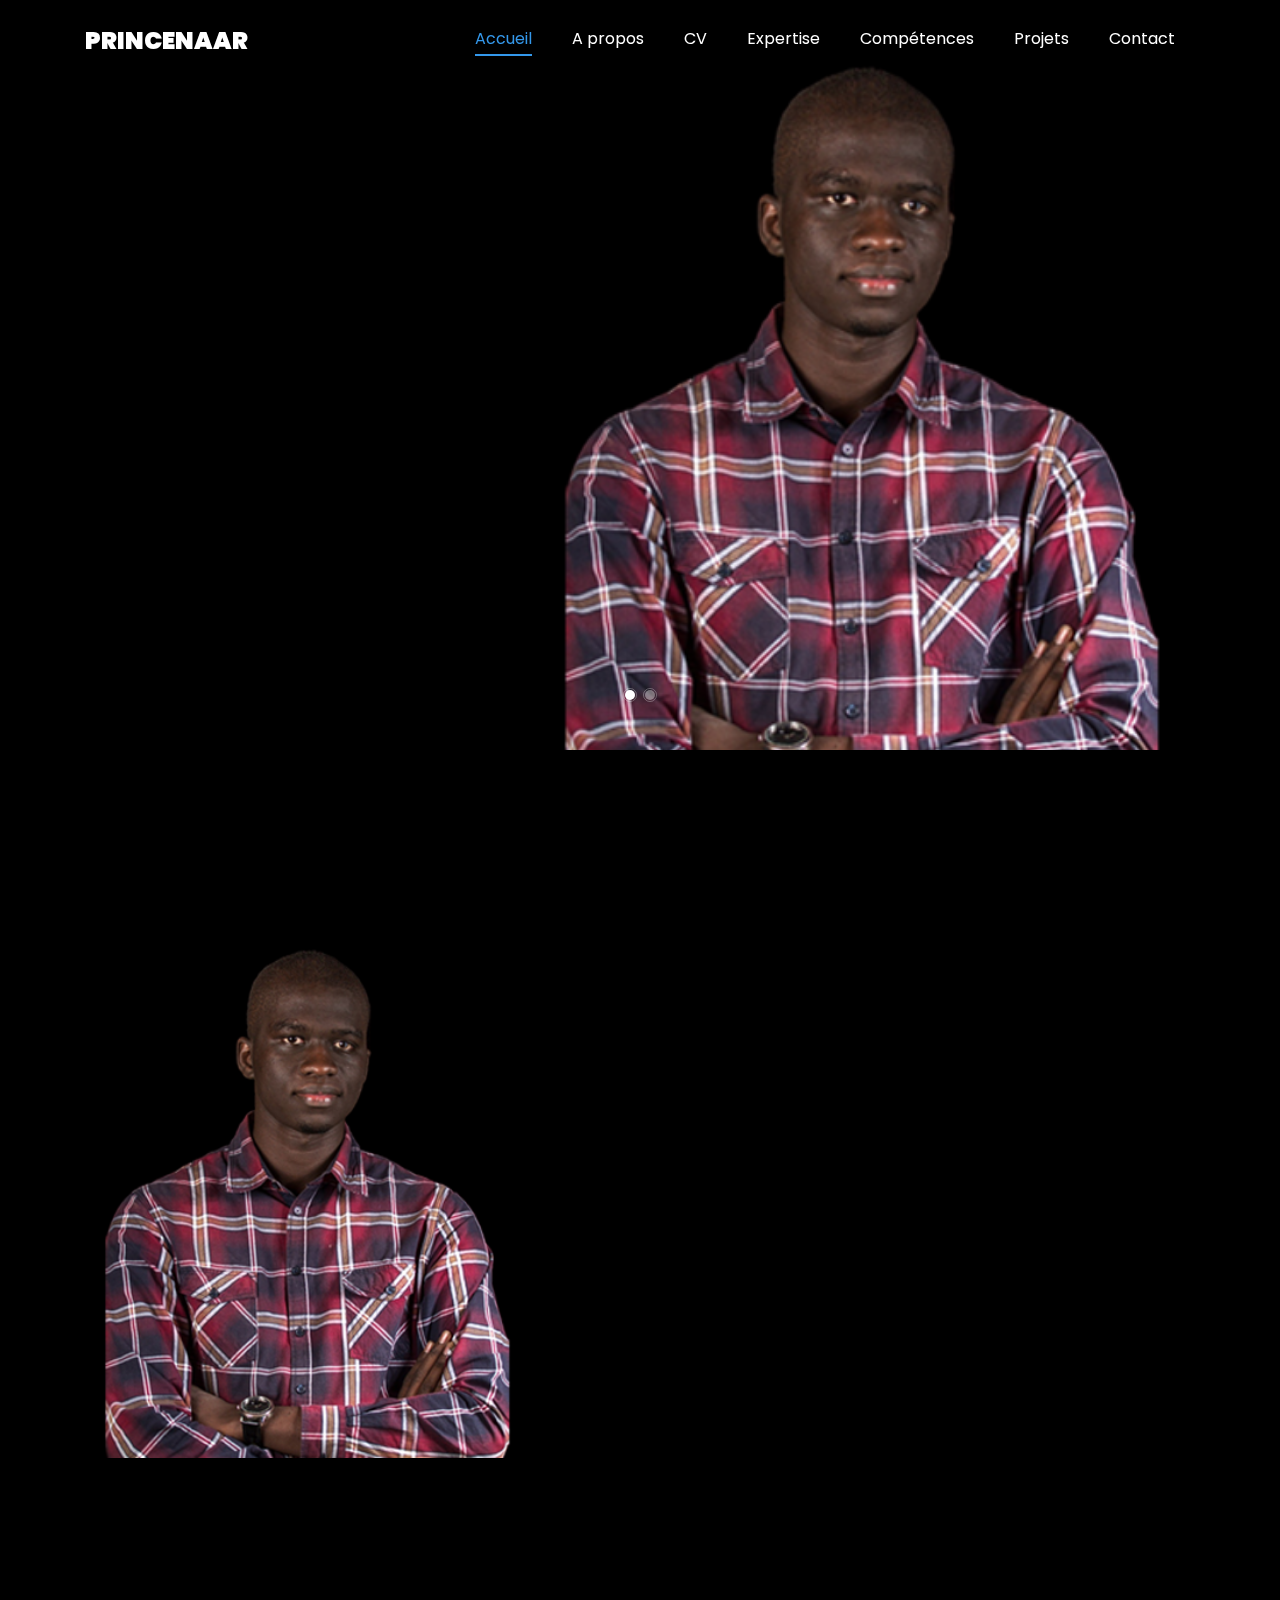
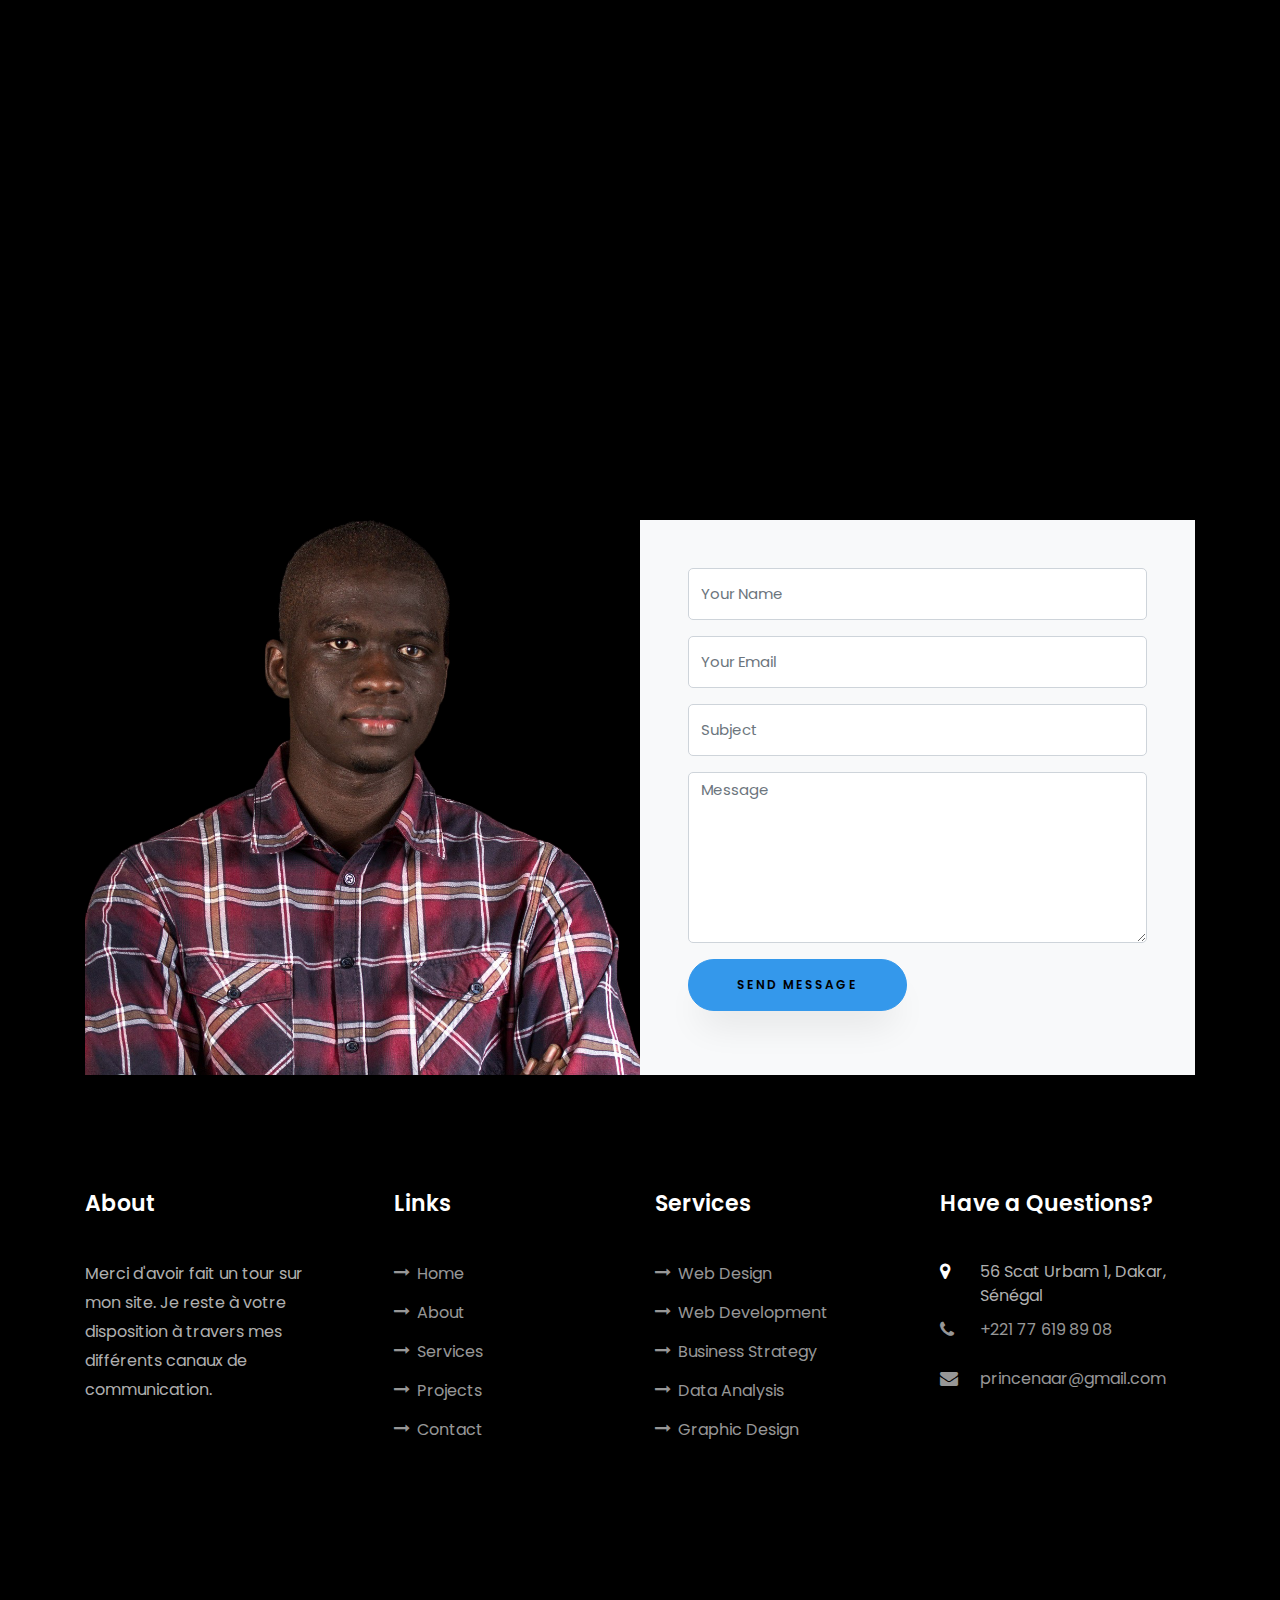
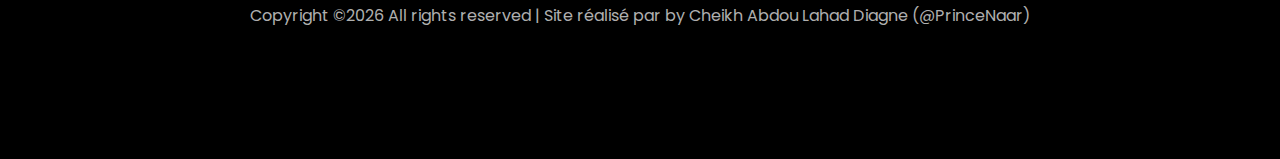
==== commit 2a33aeee: "couleur et titres" ====
--- a/index.html
+++ b/index.html
@@ -27,7 +27,7 @@
 
     <nav class="navbar navbar-expand-lg navbar-dark ftco_navbar ftco-navbar-light site-navbar-target" id="ftco-navbar">
 	    <div class="container">
-	      <a class="navbar-brand" href="index.html">I <i class="icon-heart color-danger" aria-hidden="true"></i> Biba</a>
+	      <a class="navbar-brand" href="index.html">PrinceNaar</a>
 	      <button class="navbar-toggler js-fh5co-nav-toggle fh5co-nav-toggle" type="button" data-toggle="collapse" data-target="#ftco-nav" aria-controls="ftco-nav" aria-expanded="false" aria-label="Toggle navigation">
 	        <span class="oi oi-menu"></span> Menu
 	      </button>
@@ -37,8 +37,8 @@
 	          <li class="nav-item"><a href="#home-section" class="nav-link"><span>Accueil</span></a></li>
 	          <li class="nav-item"><a href="#about-section" class="nav-link"><span>A propos</span></a></li>
 	          <li class="nav-item"><a href="#resume-section" class="nav-link"><span>CV</span></a></li>
-	          <li class="nav-item"><a href="#services-section" class="nav-link"><span>Compétences</span></a></li>
-	          <li class="nav-item"><a href="#skills-section" class="nav-link"><span>Technologies</span></a></li>
+	          <li class="nav-item"><a href="#services-section" class="nav-link"><span>Expertise</span></a></li>
+	          <li class="nav-item"><a href="#skills-section" class="nav-link"><span>Compétences</span></a></li>
 	          <li class="nav-item"><a href="#projects-section" class="nav-link"><span>Projets</span></a></li>
 	          <li class="nav-item"><a href="#contact-section" class="nav-link"><span>Contact</span></a></li>
 	        </ul>
@@ -76,7 +76,8 @@
 		          <div class="one-forth d-flex align-items-center ftco-animate" data-scrollax=" properties: { translateY: '70%' }">
 		          	<div class="text">
 		          		<span class="subheading">Hello!</span>
-			            <h1 class="mb-4 mt-3">Je crée des <span>applications</span> pour le Ministère de la Santé et de l'Action Sociale</h1>
+			            <h1 class="mb-4 mt-3">Je crée des <span>applications</span></h1>
+                  <h2 class="mb-4">pour le Ministère de la Santé et de l'Action Sociale</h2>
 			            <p><a href="#" class="btn btn-primary py-3 px-4">Contactez moi</a> <a href="#" class="btn btn-white btn-outline-white py-3 px-4">Mon travail </a></p>
 		            </div>
 		          </div>
@@ -197,8 +198,8 @@
     	<div class="container">
     		<div class="row justify-content-center py-5 mt-5">
           <div class="col-md-12 heading-section text-center ftco-animate">
-          	<h1 class="big big-2">Compétences</h1>
-            <h2 class="mb-4">Compétences</h2>
+          	<h1 class="big big-2">Expertise</h1>
+            <h2 class="mb-4">Domaines d'expertise</h2>
             <p>Les différents domaines dans lesquels je suis capable d'évoluer.</p>
           </div>
         </div>
@@ -274,7 +275,7 @@
 				<div class="row justify-content-center pb-5">
           <div class="col-md-12 heading-section text-center ftco-animate">
           	<h1 class="big big-2">Compétences</h1>
-            <h2 class="mb-4">Technologies</h2>
+            <h2 class="mb-4">Mes compétences</h2>
             <p>Les technologies que je maîtrise le plus.</p>
           </div>
         </div>
--- a/css/style.css
+++ b/css/style.css
@@ -8149,10 +8149,10 @@
   -webkit-transition: .3s all ease;
   -o-transition: .3s all ease;
   transition: .3s all ease;
-  color: #ffbd39; }
+  color: #3498eb; }
   a:hover, a:focus {
     text-decoration: none;
-    color: #ffbd39;
+    color: #3498eb;
     outline: none !important; }
 
 h1, h2, h3, h4, h5,
@@ -8162,7 +8162,7 @@
   font-weight: 400; }
 
 .text-primary {
-  color: #ffbd39 !important; }
+  color: #3498eb !important; }
 
 .ftco-navbar-light {
   background: transparent !important;
@@ -8220,7 +8220,7 @@
         height: 2px;
         bottom: 0;
         left: 0;
-        background: #ffbd39;
+        background: #3498eb;
         visibility: visible;
         -webkit-transform: scaleX(0);
         -moz-transform: scaleX(0);
@@ -8248,12 +8248,12 @@
         color: #fff; } }
   .ftco-navbar-light .navbar-nav > .nav-item.cta > a {
     color: #fff;
-    border: 1px solid #ffbd39;
+    border: 1px solid #3498eb;
     padding-top: .7rem;
     padding-bottom: .7rem;
     padding-left: 18px;
     padding-right: 18px;
-    background: #ffbd39;
+    background: #3498eb;
     margin-top: 0;
     -webkit-border-radius: 5px;
     -moz-border-radius: 5px;
@@ -8263,15 +8263,15 @@
       display: inline-block;
       color: #fff; }
     .ftco-navbar-light .navbar-nav > .nav-item.cta > a:hover {
-      background: #ffbd39;
-      border: 1px solid #ffbd39; }
+      background: #3498eb;
+      border: 1px solid #3498eb; }
   .ftco-navbar-light .navbar-nav > .nav-item.cta.cta-colored a {
     border: 1px solid #a0f669;
     background: #a0f669 !important; }
   .ftco-navbar-light .navbar-nav > .nav-item .nav-link.active {
     background: transparent;
     background: none;
-    color: #ffbd39; }
+    color: #3498eb; }
     .ftco-navbar-light .navbar-nav > .nav-item .nav-link.active span:before {
       visibility: visible;
       -webkit-transform: scaleX(1);
@@ -8279,7 +8279,7 @@
       transform: scaleX(1); }
   @media (max-width: 991.98px) {
     .ftco-navbar-light .navbar-nav > .nav-item.active > a {
-      color: #ffbd39; } }
+      color: #3498eb; } }
   .ftco-navbar-light .navbar-toggler {
     border: none;
     color: rgba(255, 255, 255, 0.5) !important;
@@ -8290,7 +8290,7 @@
     letter-spacing: .1em; }
     .ftco-navbar-light .navbar-toggler:hover, .ftco-navbar-light .navbar-toggler:focus {
       text-decoration: none;
-      color: #ffbd39;
+      color: #3498eb;
       outline: none !important; }
   .ftco-navbar-light.scrolled {
     position: fixed;
@@ -8310,10 +8310,10 @@
           padding-right: 0 !important;
           padding-bottom: 20px !important; } }
     .ftco-navbar-light.scrolled .nav-item.active > a {
-      color: #ffbd39 !important; }
+      color: #3498eb !important; }
     .ftco-navbar-light.scrolled .nav-item.cta > a {
       color: #fff !important;
-      background: #ffbd39;
+      background: #3498eb;
       border: none !important;
       padding-top: 0.5rem !important;
       padding-bottom: .5rem !important;
@@ -8328,7 +8328,7 @@
         display: inline-block;
         color: #fff !important; }
     .ftco-navbar-light.scrolled .nav-item.cta.cta-colored span {
-      border-color: #ffbd39; }
+      border-color: #3498eb; }
     @media (max-width: 991.98px) {
       .ftco-navbar-light.scrolled .navbar-nav {
         background: none;
@@ -8347,7 +8347,7 @@
     .ftco-navbar-light.scrolled .nav-link {
       color: #000000 !important; }
       .ftco-navbar-light.scrolled .nav-link.active {
-        color: #ffbd39 !important; }
+        color: #3498eb !important; }
     .ftco-navbar-light.scrolled.awake {
       margin-top: 0px;
       -webkit-transition: .3s all ease-out;
@@ -8520,7 +8520,7 @@
           font-size: 14px;
           letter-spacing: 3px;
           text-transform: uppercase;
-          color: #ffbd39; }
+          color: #3498eb; }
         .owl-carousel.home-slider .slider-item .slider-text .text {
           position: relative;
           z-index: 1; }
@@ -8531,7 +8531,7 @@
           font-weight: 800; }
           .owl-carousel.home-slider .slider-item .slider-text h1 span {
             font-weight: 800;
-            color: #ffbd39; }
+            color: #3498eb; }
           @media (max-width: 991.98px) {
             .owl-carousel.home-slider .slider-item .slider-text h1 {
               color: #fff;
@@ -8553,7 +8553,7 @@
               color: rgba(255, 255, 255, 0.7);
               font-size: 23px; } }
         .owl-carousel.home-slider .slider-item .slider-text .btn-custom {
-          bordeR: 1px solid #ffbd39;
+          bordeR: 1px solid #3498eb;
           padding: 5px 20px;
           text-transform: uppercase;
           font-size: 12px;
@@ -8596,7 +8596,7 @@
           .owl-carousel.home-slider .owl-nav .owl-prev:hover span:before, .owl-carousel.home-slider .owl-nav .owl-prev:focus span:before {
             font-size: 20px;
             margin-top: 7px;
-            color: #ffbd39; }
+            color: #3498eb; }
       .owl-carousel.home-slider .owl-nav .owl-next {
         top: 0 !important;
         right: 0 !important; }
@@ -8609,7 +8609,7 @@
           .owl-carousel.home-slider .owl-nav .owl-next:hover span:before, .owl-carousel.home-slider .owl-nav .owl-next:focus span:before {
             font-size: 24px;
             margin-top: 7px;
-            color: #ffbd39; }
+            color: #3498eb; }
     .owl-carousel.home-slider .owl-dots {
       position: absolute;
       left: 0;
@@ -8678,9 +8678,9 @@
     .slider-text .breadcrumbs span a {
       color: rgba(255, 255, 255, 0.8); }
       .slider-text .breadcrumbs span a:hover, .slider-text .breadcrumbs span a:focus {
-        color: #ffbd39; }
+        color: #3498eb; }
         .slider-text .breadcrumbs span a:hover i, .slider-text .breadcrumbs span a:focus i {
-          color: #ffbd39; }
+          color: #3498eb; }
 
 .slider-text .bread {
   font-weight: 700;
@@ -8694,7 +8694,7 @@
   background: #191919 !important; }
 
 .bg-primary {
-  background: #ffbd39; }
+  background: #3498eb; }
 
 .btn {
   cursor: pointer;
@@ -8712,20 +8712,20 @@
   .btn:hover, .btn:active, .btn:focus {
     outline: none; }
   .btn.btn-primary {
-    background: #ffbd39;
-    border: 1px solid #ffbd39 !important;
+    background: #3498eb;
+    border: 1px solid #3498eb !important;
     color: #000000 !important; }
     .btn.btn-primary:hover {
-      border: 1px solid #ffbd39 !important;
-      background: #ffbd39 !important;
+      border: 1px solid #3498eb !important;
+      background: #3498eb !important;
       color: #000000 !important; }
     .btn.btn-primary.btn-outline-primary {
-      border: 2px solid #ffbd39 !important;
+      border: 2px solid #3498eb !important;
       background: transparent !important;
-      color: #ffbd39 !important; }
+      color: #3498eb !important; }
       .btn.btn-primary.btn-outline-primary:hover {
         border: 2px solid transparent !important;
-        background: #ffbd39 !important;
+        background: #3498eb !important;
         color: #fff !important; }
   .btn.btn-secondary {
     background: #a0f669 !important;
@@ -8757,7 +8757,7 @@
       color: #fff !important; }
       .btn.btn-white.btn-outline-white:hover {
         border: 1px solid transparent;
-        background: #ffbd39;
+        background: #3498eb;
         color: #fff; }
 
 .ftco-about .img-about {
@@ -8792,7 +8792,7 @@
     color: #fff; }
   .ftco-about .counter-wrap .text p span.number {
     font-weight: 600;
-    color: #ffbd39; }
+    color: #3498eb; }
 
 .resume-wrap {
   width: 100%;
@@ -8806,7 +8806,7 @@
   .resume-wrap .date {
     font-weight: 900;
     font-size: 26px;
-    color: #ffbd39; }
+    color: #3498eb; }
   .resume-wrap h2 {
     font-size: 26px; }
   .resume-wrap .position {
@@ -8829,7 +8829,7 @@
     .services-1 .icon i {
       font-size: 60px;
       line-height: 1.0;
-      color: #ffbd39; }
+      color: #3498eb; }
   .services-1 .desc h3 {
     line-height: 1.3;
     font-size: 13px;
@@ -8846,7 +8846,7 @@
       content: '';
       width: 30px;
       height: 1px;
-      background: #ffbd39;
+      background: #3498eb;
       margin: 0 auto; }
     .services-1 .desc h3 a {
       color: #fff; }
@@ -8859,9 +8859,9 @@
     text-transform: uppercase;
     font-size: 12px;
     margin-bottom: 10px;
-    color: #ffbd39; }
+    color: #3498eb; }
   .services-1:hover {
-    background: #ffbd39; }
+    background: #3498eb; }
     .services-1:hover .icon i {
       color: #fff; }
     .services-1:hover h3 {
@@ -8885,7 +8885,7 @@
   overflow: visible; }
 
 .progress-bar {
-  background: #ffbd39;
+  background: #3498eb;
   -webkit-box-shadow: none;
   box-shadow: none;
   font-size: 12px;
@@ -8905,7 +8905,7 @@
     width: 34px;
     height: 34px;
     content: '';
-    background: #ffbd39;
+    background: #3498eb;
     -webkit-border-radius: 2px;
     -moz-border-radius: 2px;
     -ms-border-radius: 2px;
@@ -8920,14 +8920,14 @@
     color: #fff; }
 
 .ftco-hireme {
-  background: #ffbd39;
+  background: #3498eb;
   z-index: -1; }
   .ftco-hireme h2 {
     color: #fff;
     font-size: 40px;
     font-weight: 900; }
     .ftco-hireme h2 span {
-      color: #ffbd39; }
+      color: #3498eb; }
 
 @media (min-width: 992px) {
   .margin-top {
@@ -8970,7 +8970,7 @@
     bottom: 0;
     content: '';
     opacity: 0;
-    background: #ffbd39;
+    background: #3498eb;
     z-index: -1;
     -moz-transition: all 0.3s ease;
     -o-transition: all 0.3s ease;
@@ -9053,7 +9053,7 @@
   visibility: hidden; }
 
 .bg-primary {
-  background: #ffbd39 !important; }
+  background: #3498eb !important; }
 
 .about-author {
   -webkit-border-radius: 5px;
@@ -9144,12 +9144,12 @@
   .footer-small-nav > li a {
     margin: 0 10px 10px 0; }
     .footer-small-nav > li a:hover, .footer-small-nav > li a:focus {
-      color: #ffbd39; }
+      color: #3498eb; }
 
 .media .ftco-icon {
   width: 100px; }
   .media .ftco-icon span {
-    color: #ffbd39; }
+    color: #3498eb; }
 
 #map {
   width: 100%; }
@@ -9267,7 +9267,7 @@
 .ftco-counter .text strong.number {
   font-weight: 700;
   font-size: 30px;
-  color: #ffbd39;
+  color: #3498eb;
   display: block; }
 
 .ftco-counter .text span {
@@ -9283,7 +9283,7 @@
   display: block;
   font-size: 72px;
   font-weight: bold;
-  color: #ffbd39; }
+  color: #3498eb; }
 
 .ftco-counter .ftco-label {
   font-size: 12px;
@@ -9318,7 +9318,7 @@
       .blog-entry .text .heading a {
         color: #fff; }
         .blog-entry .text .heading a:hover, .blog-entry .text .heading a:focus, .blog-entry .text .heading a:active {
-          color: #ffbd39; }
+          color: #3498eb; }
   .blog-entry .meta {
     display: inline-block;
     margin-right: 5px;
@@ -9327,11 +9327,11 @@
     text-transform: uppercase;
     letter-spacing: 2px; }
     .blog-entry .meta span {
-      color: #ffbd39; }
+      color: #3498eb; }
     .blog-entry .meta a {
-      color: #ffbd39; }
+      color: #3498eb; }
       .blog-entry .meta a:hover {
-        color: #ffbd39; }
+        color: #3498eb; }
 
 .block-23 ul {
   padding: 0; }
@@ -9400,7 +9400,7 @@
     -ms-border-radius: 50%;
     border-radius: 50%; }
     .contact-section .box .icon span {
-      color: #ffbd39;
+      color: #3498eb;
       font-size: 30px; }
   .contact-section .box h3 {
     font-size: 17px;
@@ -9450,7 +9450,7 @@
     .block-21 .text .heading a {
       color: #fff; }
       .block-21 .text .heading a:hover, .block-21 .text .heading a:active, .block-21 .text .heading a:focus {
-        color: #ffbd39; }
+        color: #3498eb; }
   .block-21 .text .meta > div {
     display: inline-block;
     margin-right: 5px; }
@@ -9522,7 +9522,7 @@
         font-size: 13px;
         letter-spacing: .1em;
         color: rgba(255, 255, 255, 0.3);
-        color: #ffbd39;
+        color: #3498eb;
         font-weight: 600;
         margin-bottom: 20px; }
       .comment-list li .comment-body .reply {
@@ -9587,7 +9587,7 @@
         top: 0;
         color: #ccc; }
       .categories li a:hover, .categories li a:focus, .sidelink li a:hover, .sidelink li a:focus {
-        color: #ffbd39; }
+        color: #3498eb; }
     .categories li.active a, .sidelink li.active a {
       color: #000000;
       font-style: italic; }
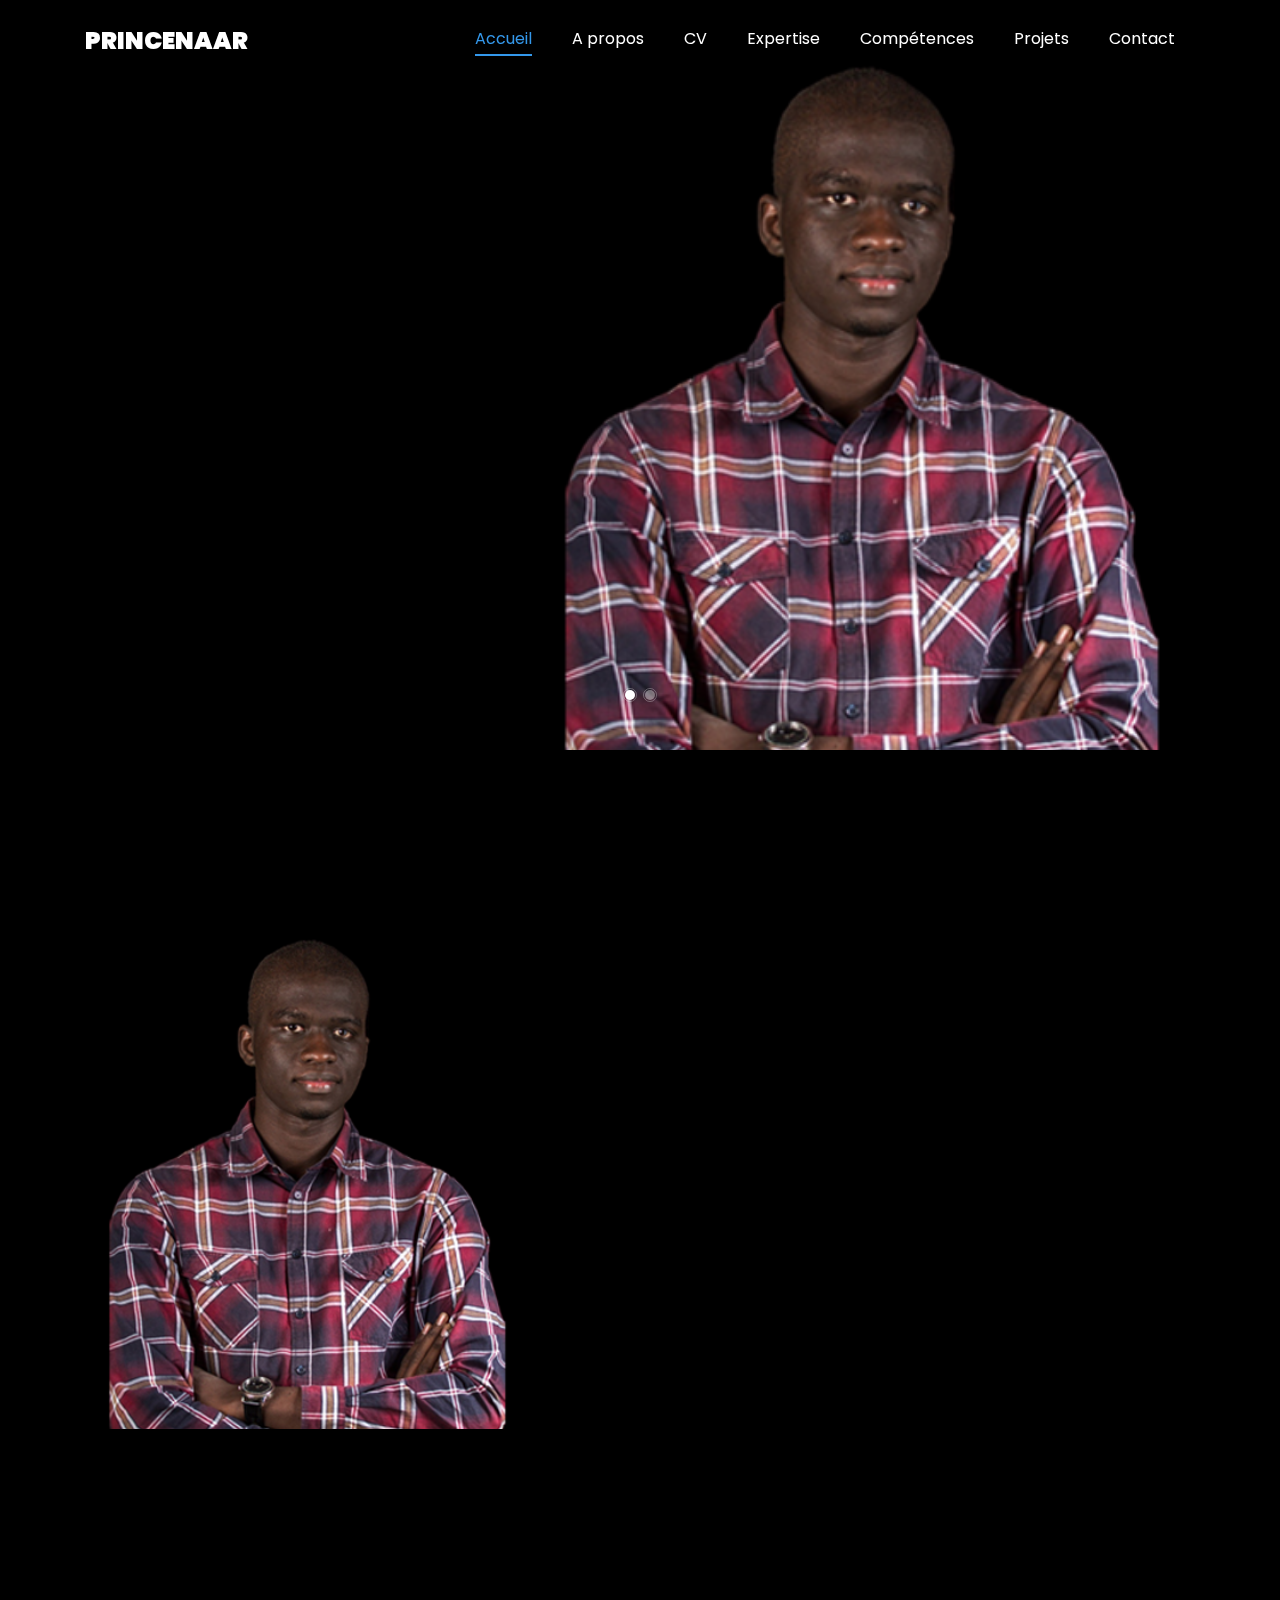
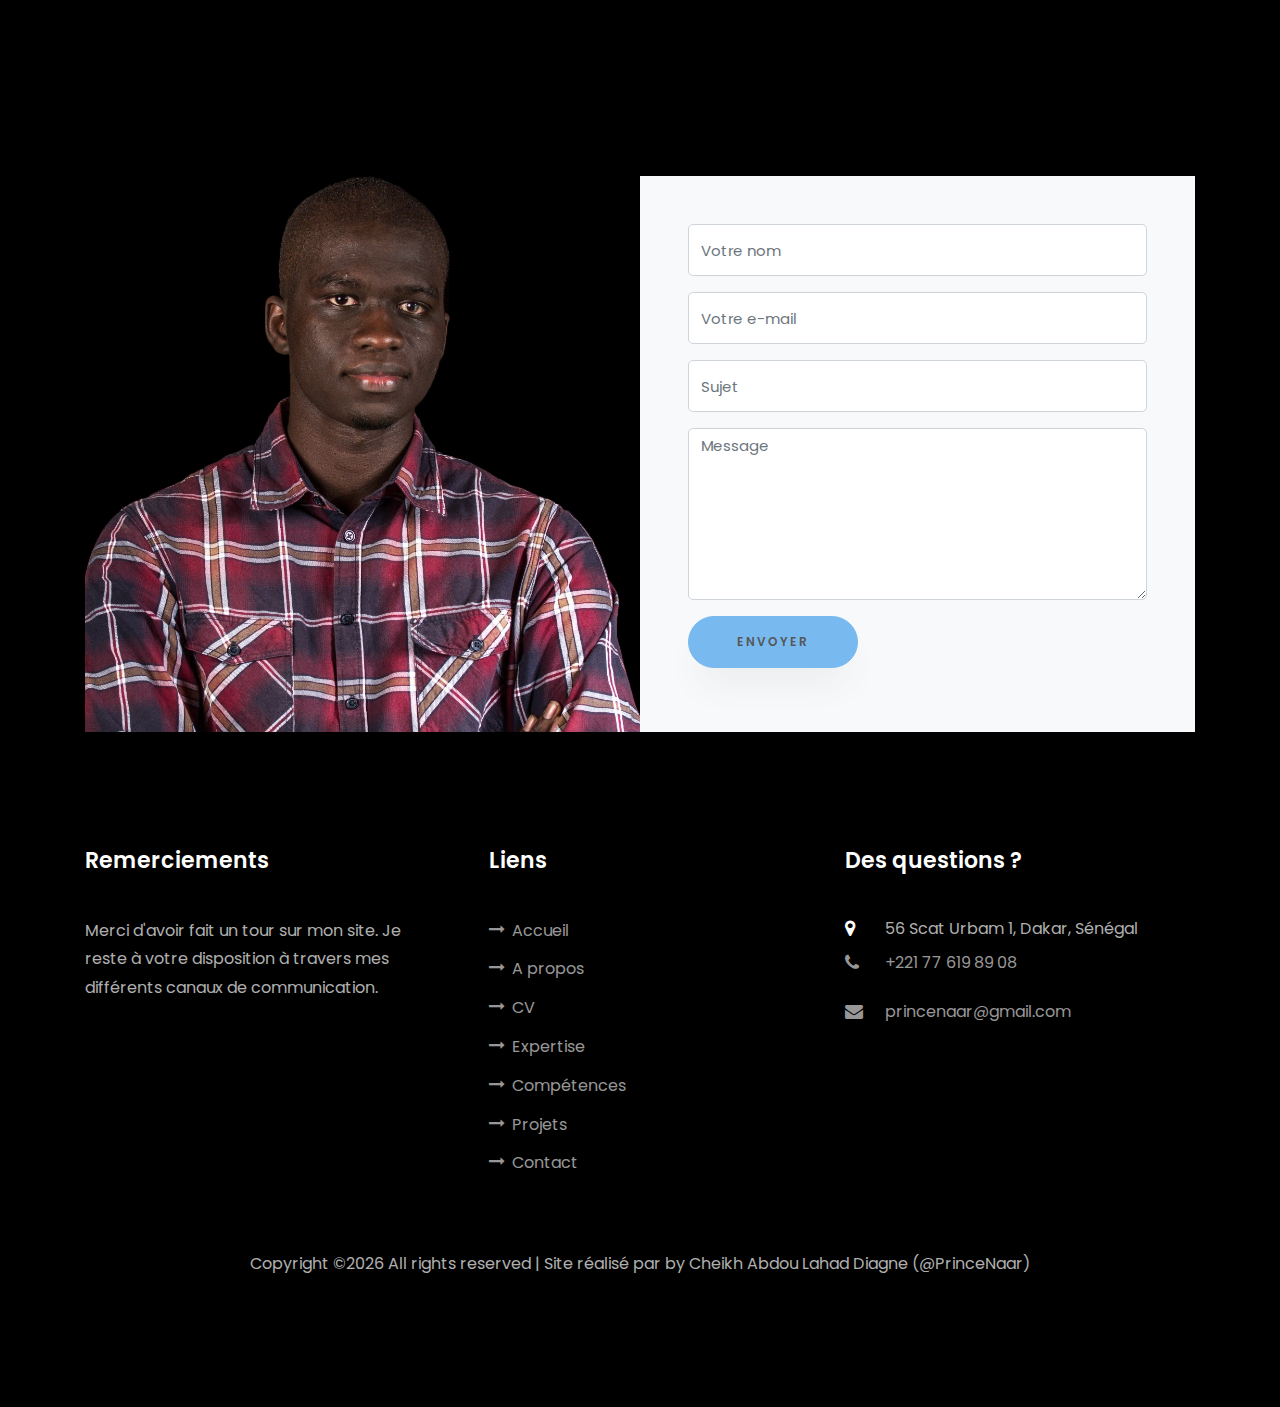
==== commit 5a4dadef: "Commit #2" ====
--- a/index.html
+++ b/index.html
@@ -142,7 +142,7 @@
     				<div class="resume-wrap ftco-animate">
     					<span class="date">2015-2016</span>
     					<h2>Programmeur</h2>
-    					<span class="position">Groupe Idyal S.A.</span>
+    					<span class="position">Prestatech S.A.</span>
     					<p class="mt-4">Dans le cadre de mon stage, j'étais chargé de programmer les applications et web-services modélisés par mon maître de stage. J'ai travaillé principalement sur du Java et C# pour les web-services et de l'Android natif pour les applications mobiles.</p>
     				</div>
     				<div class="resume-wrap ftco-animate">
@@ -164,7 +164,7 @@
     					<span class="date">2016-2017</span>
     					<h2>Ingénieur développeur</h2>
     					<span class="position">Groupe Idyal S.A.</span>
-    					<p class="mt-4">Nous étions chargé de créer des applications en adéquation avec le cahier de charge défini par le client. Je m'occupais également de la définition de l'architectures technique et fonctionnelle sous la supervision de mon chef de projet.</p>
+    					<p class="mt-4">J'étais chargé, en collaboration avec mon équipe, de créer des applications en adéquation avec le cahier de charge défini par le client. Je m'occupais également de la définition de l'architectures technique et fonctionnelle sous la supervision de mon chef de projet.</p>
     				</div>
     				<div class="resume-wrap ftco-animate">
     					<span class="date">2015</span>
@@ -251,7 +251,7 @@
 								<i class="flaticon-flasks"></i>
 							</span>
 							<div class="desc">
-								<h3 class="mb-5">Design Web</h3>
+								<h3 class="mb-5">Formation</h3>
 							</div>
 						</a>
 					</div>
@@ -362,11 +362,11 @@
         </div>
     		<div class="row">
     			<div class="col-md-4">
-    				<div class="project img ftco-animate d-flex justify-content-center align-items-center" style="background-image: url(images/project-4.jpg);">
+    				<div class="project img ftco-animate d-flex justify-content-center align-items-center" style="background-image: url(images/project-2.jpg);">
     					<div class="overlay"></div>
 	    				<div class="text text-center p-4">
-	    					<h3><a href="#">Branding &amp; Illustration Design</a></h3>
-	    					<span>Web Design</span>
+	    					<h3><a href="dematerialisation.html">Dématérialisation des procédures</a></h3>
+	    					<span>Ministère de la Santé et de l'Action Sociale</span>
 	    				</div>
     				</div>
   				</div>
@@ -374,8 +374,8 @@
     				<div class="project img ftco-animate d-flex justify-content-center align-items-center" style="background-image: url(images/project-5.jpg);">
     					<div class="overlay"></div>
 	    				<div class="text text-center p-4">
-	    					<h3><a href="#">Branding &amp; Illustration Design</a></h3>
-	    					<span>Web Design</span>
+	    					<h3><a href="gestion_personnel.html">Gestion du personnel</a></h3>
+	    					<span>Ministère de la Santé et de l'Action Sociale</span>
 	    				</div>
     				</div>
   				</div>
@@ -384,36 +384,19 @@
     				<div class="project img ftco-animate d-flex justify-content-center align-items-center" style="background-image: url(images/project-1.jpg);">
     					<div class="overlay"></div>
 	    				<div class="text text-center p-4">
-	    					<h3><a href="#">Branding &amp; Illustration Design</a></h3>
-	    					<span>Web Design</span>
-	    				</div>
-    				</div>
-
-    				<div class="project img ftco-animate d-flex justify-content-center align-items-center" style="background-image: url(images/project-6.jpg);">
-    					<div class="overlay"></div>
-	    				<div class="text text-center p-4">
-	    					<h3><a href="#">Branding &amp; Illustration Design</a></h3>
-	    					<span>Web Design</span>
+	    					<h3><a href="cour_dappel.html">Gestion des résultats provisoires des élections législatives</a></h3>
+	    					<span>Cour d'Appel de Dakar | Idyal S.A.</span>
 	    				</div>
     				</div>
     			</div>
     			<div class="col-md-4">
     				<div class="row">
     					<div class="col-md-12">
-		    				<div class="project img ftco-animate d-flex justify-content-center align-items-center" style="background-image: url(images/project-2.jpg);">
+		    				<div class="project img ftco-animate d-flex justify-content-center align-items-center" style="background-image: url(images/project-4.jpg);">
 		    					<div class="overlay"></div>
 			    				<div class="text text-center p-4">
-			    					<h3><a href="#">Branding &amp; Illustration Design</a></h3>
-			    					<span>Web Design</span>
-			    				</div>
-		    				</div>
-	    				</div>
-	    				<div class="col-md-12">
-		    				<div class="project img ftco-animate d-flex justify-content-center align-items-center" style="background-image: url(images/project-3.jpg);">
-		    					<div class="overlay"></div>
-			    				<div class="text text-center p-4">
-			    					<h3><a href="#">Branding &amp; Illustration Design</a></h3>
-			    					<span>Web Design</span>
+			    					<h3><a href="prestatech.html">E-Banking</a></h3>
+			    					<span>Prestatech S.A.</span>
 			    				</div>
 		    				</div>
 	    				</div>
@@ -476,19 +459,19 @@
           <div class="col-md-6 order-md-last d-flex">
             <form action="#" class="bg-light p-4 p-md-5 contact-form">
               <div class="form-group">
-                <input type="text" class="form-control" placeholder="Your Name">
+                <input type="text" class="form-control" placeholder="Votre nom">
               </div>
               <div class="form-group">
-                <input type="text" class="form-control" placeholder="Your Email">
+                <input type="text" class="form-control" placeholder="Votre e-mail">
               </div>
               <div class="form-group">
-                <input type="text" class="form-control" placeholder="Subject">
+                <input type="text" class="form-control" placeholder="Sujet">
               </div>
               <div class="form-group">
                 <textarea name="" id="" cols="30" rows="7" class="form-control" placeholder="Message"></textarea>
               </div>
               <div class="form-group">
-                <input type="submit" value="Send Message" class="btn btn-primary py-3 px-5">
+                <input type="submit" disabled value="Envoyer" class="btn btn-primary py-3 px-5">
               </div>
             </form>
 
@@ -507,42 +490,33 @@
         <div class="row mb-5">
           <div class="col-md">
             <div class="ftco-footer-widget mb-4">
-              <h2 class="ftco-heading-2">About</h2>
+              <h2 class="ftco-heading-2">Remerciements</h2>
               <p>Merci d'avoir fait un tour sur mon site. Je reste à votre disposition à travers mes différents canaux de communication.</p>
               <ul class="ftco-footer-social list-unstyled float-md-left float-lft mt-5">
-                <li class="ftco-animate"><a href="#"><span class="icon-twitter"></span></a></li>
-                <li class="ftco-animate"><a href="#"><span class="icon-facebook"></span></a></li>
-                <li class="ftco-animate"><a href="#"><span class="icon-instagram"></span></a></li>
+                <li class="ftco-animate"><a href="https://twitter.com/PrinceNaar"><span class="icon-twitter"></span></a></li>
+                <li class="ftco-animate"><a href="https://www.facebook.com/princenaar.diagne"><span class="icon-facebook"></span></a></li>
+                <li class="ftco-animate"><a href="https://www.instagram.com/princenaar/"><span class="icon-instagram"></span></a></li>
               </ul>
             </div>
           </div>
           <div class="col-md">
             <div class="ftco-footer-widget mb-4 ml-md-4">
-              <h2 class="ftco-heading-2">Links</h2>
+              <h2 class="ftco-heading-2">Liens</h2>
               <ul class="list-unstyled">
-                <li><a href="#"><span class="icon-long-arrow-right mr-2"></span>Home</a></li>
-                <li><a href="#"><span class="icon-long-arrow-right mr-2"></span>About</a></li>
-                <li><a href="#"><span class="icon-long-arrow-right mr-2"></span>Services</a></li>
-                <li><a href="#"><span class="icon-long-arrow-right mr-2"></span>Projects</a></li>
-                <li><a href="#"><span class="icon-long-arrow-right mr-2"></span>Contact</a></li>
+                <li><a href="#home-section"><span class="icon-long-arrow-right mr-2"></span>Accueil</a></li>
+                <li><a href="#about-section"><span class="icon-long-arrow-right mr-2"></span>A propos</a></li>
+                <li><a href="#resume-section"><span class="icon-long-arrow-right mr-2"></span>CV</a></li>
+                <li><a href="#services-section"><span class="icon-long-arrow-right mr-2"></span>Expertise</a></li>
+                <li><a href="#skills-section"><span class="icon-long-arrow-right mr-2"></span>Compétences</a></li>
+                <li><a href="#projects-section"><span class="icon-long-arrow-right mr-2"></span>Projets</a></li>
+                <li><a href="#contact-section"><span class="icon-long-arrow-right mr-2"></span>Contact</a></li>
               </ul>
             </div>
           </div>
-          <div class="col-md">
-             <div class="ftco-footer-widget mb-4">
-              <h2 class="ftco-heading-2">Services</h2>
-              <ul class="list-unstyled">
-                <li><a href="#"><span class="icon-long-arrow-right mr-2"></span>Web Design</a></li>
-                <li><a href="#"><span class="icon-long-arrow-right mr-2"></span>Web Development</a></li>
-                <li><a href="#"><span class="icon-long-arrow-right mr-2"></span>Business Strategy</a></li>
-                <li><a href="#"><span class="icon-long-arrow-right mr-2"></span>Data Analysis</a></li>
-                <li><a href="#"><span class="icon-long-arrow-right mr-2"></span>Graphic Design</a></li>
-              </ul>
-            </div>
-          </div>
+
           <div class="col-md">
             <div class="ftco-footer-widget mb-4">
-            	<h2 class="ftco-heading-2">Have a Questions?</h2>
+            	<h2 class="ftco-heading-2">Des questions ?</h2>
             	<div class="block-23 mb-3">
 	              <ul>
 	                <li><span class="icon icon-map-marker"></span><span class="text">56 Scat Urbam 1, Dakar, Sénégal</span></li>
--- a/css/style.css
+++ b/css/style.css
@@ -8783,7 +8783,7 @@
       .ftco-about ul.about-info li span:first-child {
         font-weight: 600;
         color: #fff;
-        width: 130px; }
+        width: 200px; }
 
 .ftco-about .counter-wrap .text p {
   font-size: 20px; }
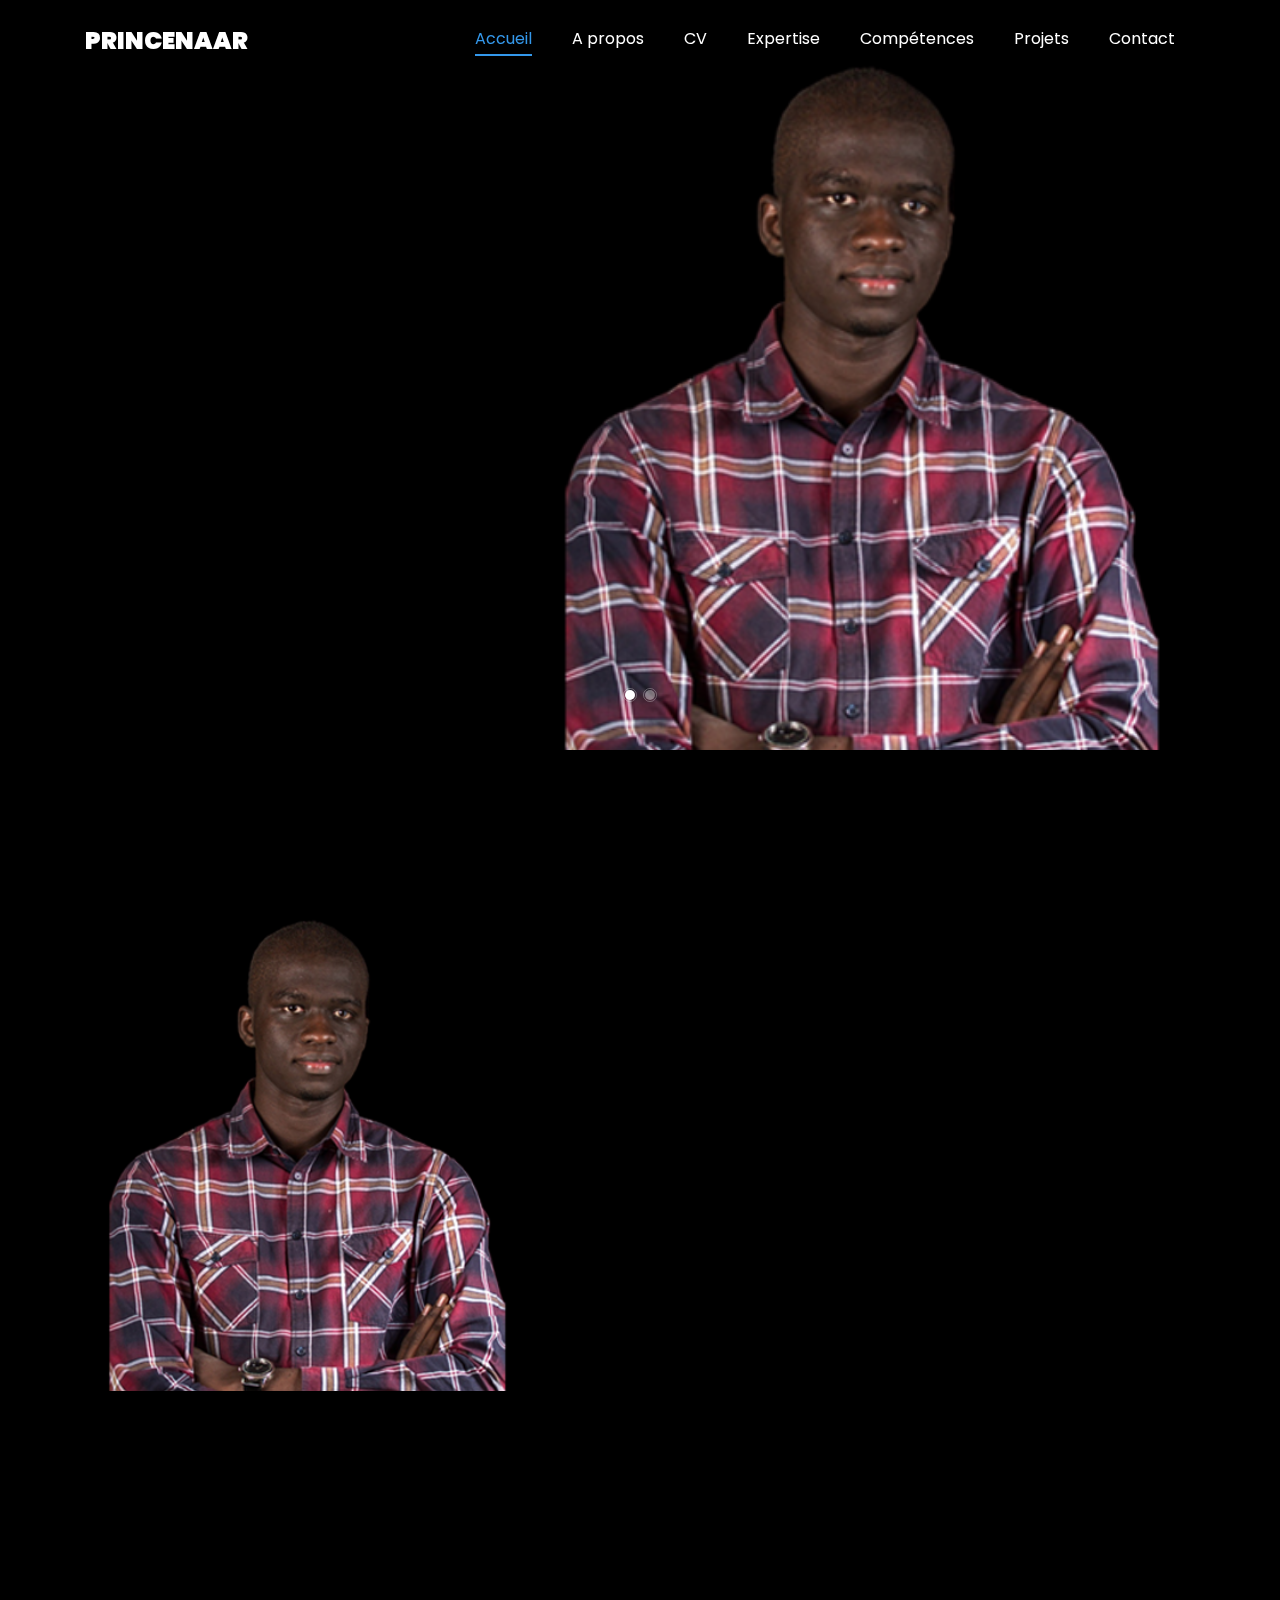
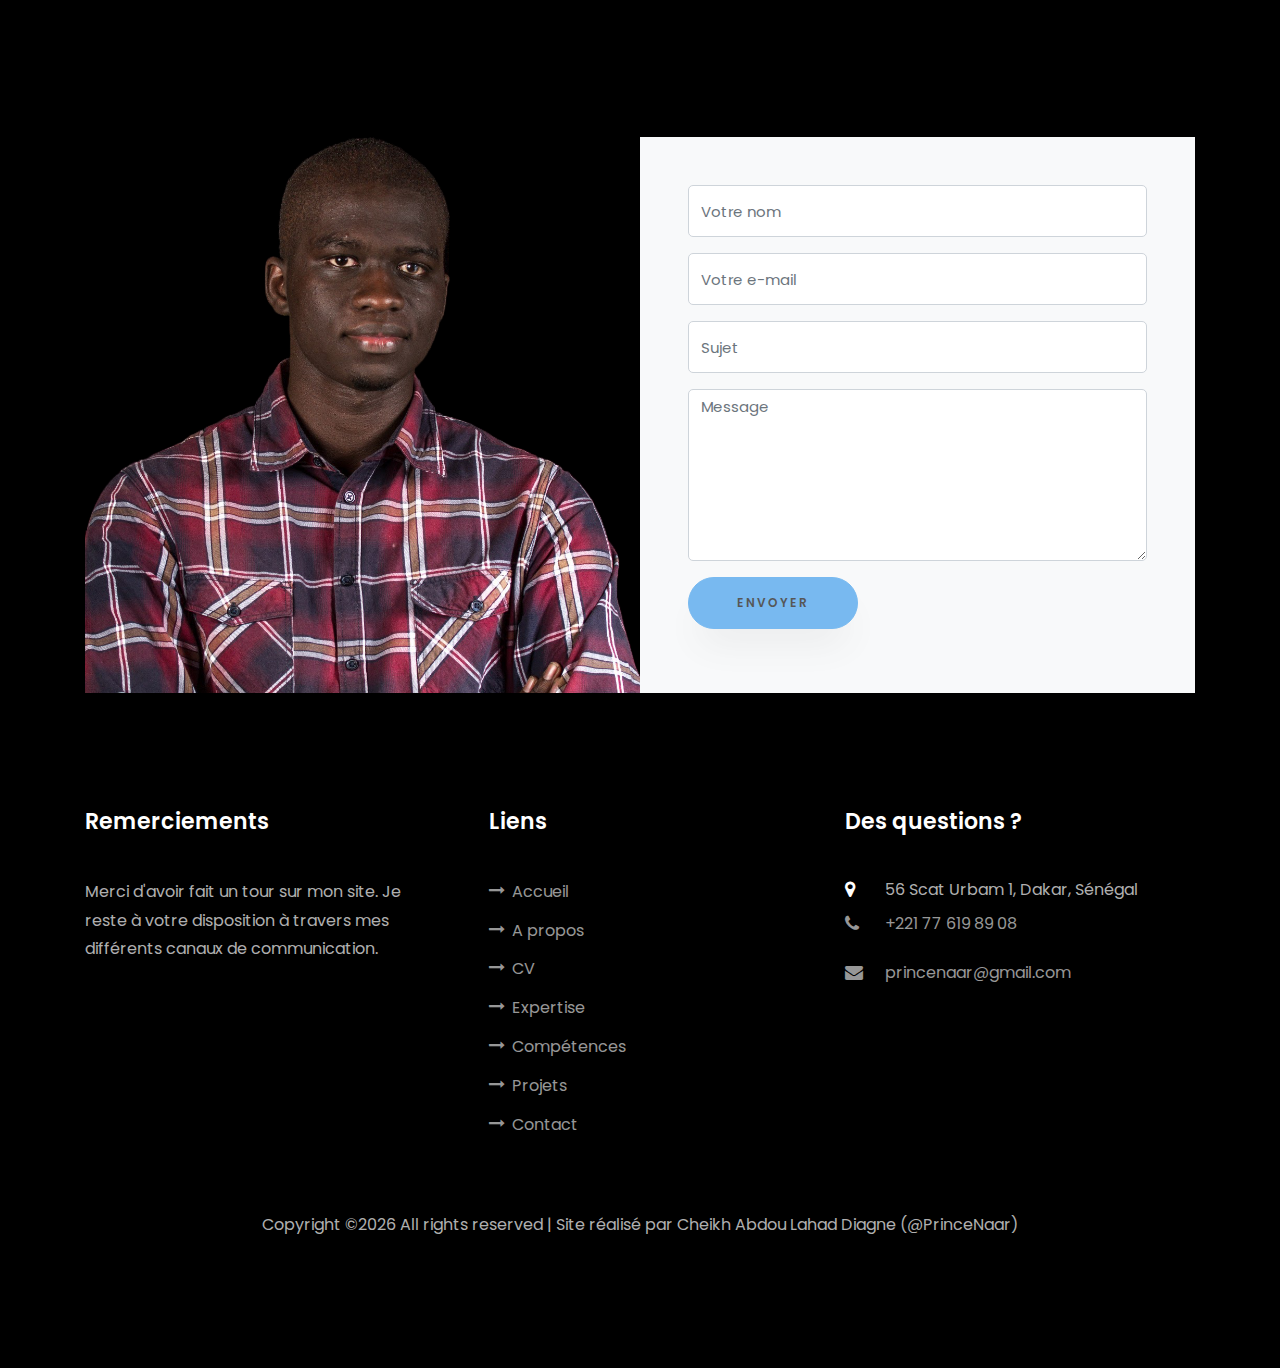
==== commit 718188dd: "New page others + corrections mineures" ====
--- a/index.html
+++ b/index.html
@@ -78,7 +78,7 @@
 		          		<span class="subheading">Hello!</span>
 			            <h1 class="mb-4 mt-3">Je crée des <span>applications</span></h1>
                   <h2 class="mb-4">pour le Ministère de la Santé et de l'Action Sociale</h2>
-			            <p><a href="#" class="btn btn-primary py-3 px-4">Contactez moi</a> <a href="#" class="btn btn-white btn-outline-white py-3 px-4">Mon travail </a></p>
+			            <p><a href="#contact-section" class="btn btn-primary py-3 px-4">Contactez moi</a> <a href="projects-section" class="btn btn-white btn-outline-white py-3 px-4">Mon travail </a></p>
 		            </div>
 		          </div>
 	        	</div>
@@ -105,7 +105,6 @@
 		            <p>Ingénieur en développement logiciel, je suis actuellement en poste à la Direction des Ressources Humaines du Ministère de la Santé et de l'Action Sociale. J'ai une expérience de 7 ans dans la création d'applications diverses.</p>
 		            <ul class="about-info mt-4 px-md-0 px-2">
 		            	<li class="d-flex"><span>Nom :</span> <span>Cheikh Abdou Lahad Diagne</span></li>
-		            	<li class="d-flex"><span>Date de naissance :</span> <span>20 Mars 1994</span></li>
 		            	<li class="d-flex"><span>Adresse :</span> <span>56 Scat Urbam 1</span></li>
 		            	<li class="d-flex"><span>Email :</span> <span>princenaar@gmail.com</span></li>
 		            	<li class="d-flex"><span>Téléphone : </span> <span>+221 77 619 8908</span></li>
@@ -114,7 +113,7 @@
 		        </div>
 	          <div class="counter-wrap ftco-animate d-flex mt-md-3">
               <div class="text">
-                <p><a href="#" class="btn btn-primary py-3 px-3">Télécharger mon CV</a></p>
+                <p><a href="CV_Cheikh_Abdou_Lahad_Diagne_Ingenieur.pdf" class="btn btn-primary py-3 px-3" download>Télécharger mon CV</a></p>
               </div>
 	          </div>
 	        </div>
@@ -131,64 +130,81 @@
             <p>Ma formation et mes diverses expériences m'ont permis de développer une large palette de compétences.</p>
           </div>
         </div>
-    		<div class="row">
-    			<div class="col-md-6">
-    				<div class="resume-wrap ftco-animate">
+        <div class="row">
+          <div class="col-md-6">
+            <div class="resume-wrap ftco-animate">
     					<span class="date">2017-2022</span>
     					<h2>Ingénieur développeur</h2>
     					<span class="position">Ministère de la Santé et de l'Action Sociale</span>
     					<p class="mt-4">Je suis chargé principalement de la dématérialisation des procédures de la Direction des Ressources Humaines. Du recueil des besoins au déploiement, en passant par la modélisation et le développement, je m'occupe de toutes les étapes de la création d'une application.</p>
     				</div>
-    				<div class="resume-wrap ftco-animate">
+          </div>
+          <div class="col-md-6">
+            <div class="resume-wrap ftco-animate">
+    					<span class="date">2016-2017</span>
+    					<h2>Ingénieur développeur</h2>
+    					<span class="position">Groupe Idyal S.A.</span>
+    					<p class="mt-4">J'étais chargé, en collaboration avec mon équipe, de créer des applications en adéquation avec le cahier de charge défini par le client. Je m'occupais également de la définition de l'architectures technique et fonctionnelle sous la supervision de mon chef de projet.</p>
+    				</div>
+          </div>
+        </div>
+        <div class="row">
+          <div class="col-md-6">
+            <div class="resume-wrap ftco-animate">
     					<span class="date">2015-2016</span>
     					<h2>Programmeur</h2>
     					<span class="position">Prestatech S.A.</span>
     					<p class="mt-4">Dans le cadre de mon stage, j'étais chargé de programmer les applications et web-services modélisés par mon maître de stage. J'ai travaillé principalement sur du Java et C# pour les web-services et de l'Android natif pour les applications mobiles.</p>
     				</div>
-    				<div class="resume-wrap ftco-animate">
+          </div>
+          <div class="col-md-6">
+            <div class="resume-wrap ftco-animate">
+    					<span class="date">2015</span>
+    					<h2>Web designer</h2>
+    					<span class="position">Kheweul.com</span>
+    					<p class="mt-4">Kheweul est un registrar et hébergeur web. J'assistais les clients dans la configuration et la paramétrage de leurs serveurs web mais également sur le déploiement de leurs sites web. Je travaillais en parallèle sur des sites web statiques avec HTML et CSS.</p>
+    				</div>
+          </div>
+        </div>
+        <div class="row">
+          <div class="col-md-6">
+            <div class="resume-wrap ftco-animate">
     					<span class="date">2014-2016</span>
     					<h2>Master en génie logiciel</h2>
     					<span class="position">Institut Supérieur d'Informatique</span>
     					<p class="mt-4"></p>
     				</div>
-					<div class="resume-wrap ftco-animate">
-    					<span class="date">2011-2013</span>
-    					<h2>Diplôme d'Etudes Universitaires Professionnalisées</h2>
-    					<span class="position">Université Dakar Bourguiba</span>
-    					<p class="mt-4"></p>
-    				</div>
-    			</div>
-
-    			<div class="col-md-6">
-    				<div class="resume-wrap ftco-animate">
-    					<span class="date">2016-2017</span>
-    					<h2>Ingénieur développeur</h2>
-    					<span class="position">Groupe Idyal S.A.</span>
-    					<p class="mt-4">J'étais chargé, en collaboration avec mon équipe, de créer des applications en adéquation avec le cahier de charge défini par le client. Je m'occupais également de la définition de l'architectures technique et fonctionnelle sous la supervision de mon chef de projet.</p>
-    				</div>
-    				<div class="resume-wrap ftco-animate">
-    					<span class="date">2015</span>
-    					<h2>Web designer</h2>
-    					<span class="position">Kheweul.com</span>
-    					<p class="mt-4">Kheweul est un registrar et hébergeur web. J'assistais les clients dans la configuration et la paramétrage de leurs serveurs web mais également sur le déploiement de leurs sites web. Je travaillais en parallèle sur des sites web statiques avec HTML et CSS.</p>
-    				</div>
-    				<div class="resume-wrap ftco-animate">
+          </div>
+          <div class="col-md-6">
+            <div class="resume-wrap ftco-animate">
     					<span class="date">2013-2014</span>
     					<h2>Licence en génie informatique</h2>
     					<span class="position">Université Dakar Bourguiba</span>
     					<p class="mt-4"></p>
     				</div>
-					<div class="resume-wrap ftco-animate">
-    					<span class="date">2010-2011</span>
-    					<h2>Baccalauréat S2 (Sciences Expérimentales)</h2>
-    					<span class="position">Lycée Blaise Diagne</span>
-    					<p class="mt-4"></p>
-    				</div>
-    			</div>
-    		</div>
+          </div>
+        </div>
+        <div class="row">
+          <div class="col-md-6">
+            <div class="resume-wrap ftco-animate">
+      					<span class="date">2011-2013</span>
+      					<h2>Diplôme d'Etudes Universitaires Professionnalisées</h2>
+      					<span class="position">Université Dakar Bourguiba</span>
+      					<p class="mt-4"></p>
+      			</div>
+          </div>
+          <div class="col-md-6">
+            <div class="resume-wrap ftco-animate">
+      					<span class="date">2010-2011</span>
+      					<h2>Baccalauréat S2 (Sciences Expérimentales)</h2>
+      					<span class="position">Lycée Blaise Diagne</span>
+      					<p class="mt-4"></p>
+      				</div>
+          </div>
+        </div>
     		<div class="row justify-content-center mt-5">
     			<div class="col-md-6 text-center ftco-animate">
-    				<p><a href="#" class="btn btn-primary py-4 px-5">Télécharger mon CV</a></p>
+    				<p><a href="CV_Cheikh_Abdou_Lahad_Diagne_Ingenieur.pdf" class="btn btn-primary py-4 px-5" download>Télécharger mon CV</a></p>
     			</div>
     		</div>
     	</div>
@@ -355,9 +371,9 @@
     	<div class="container">
     		<div class="row justify-content-center pb-5">
           <div class="col-md-12 heading-section text-center ftco-animate">
-          	<h1 class="big big-2">Projets</h1>
-            <h2 class="mb-4">Mes Projets</h2>
-            <p>Quelques projets sur lesquels j'ai travaillé</p>
+          	<h1 class="big big-2">Expérience</h1>
+            <h2 class="mb-4">Mes Expériences</h2>
+            <p>Quelques projets sur lesquels j'ai travaillé.</p>
           </div>
         </div>
     		<div class="row">
@@ -380,7 +396,8 @@
     				</div>
   				</div>
 
-    			<div class="col-md-8">
+
+    			<div class="col-md-4">
     				<div class="project img ftco-animate d-flex justify-content-center align-items-center" style="background-image: url(images/project-1.jpg);">
     					<div class="overlay"></div>
 	    				<div class="text text-center p-4">
@@ -390,15 +407,20 @@
     				</div>
     			</div>
     			<div class="col-md-4">
-    				<div class="row">
-    					<div class="col-md-12">
-		    				<div class="project img ftco-animate d-flex justify-content-center align-items-center" style="background-image: url(images/project-4.jpg);">
-		    					<div class="overlay"></div>
-			    				<div class="text text-center p-4">
-			    					<h3><a href="prestatech.html">E-Banking</a></h3>
-			    					<span>Prestatech S.A.</span>
-			    				</div>
+	    				<div class="project img ftco-animate d-flex justify-content-center align-items-center" style="background-image: url(images/project-4.jpg);">
+	    					<div class="overlay"></div>
+		    				<div class="text text-center p-4">
+		    					<h3><a href="prestatech.html">E-Banking</a></h3>
+		    					<span>Prestatech S.A.</span>
 		    				</div>
+	    				</div>
+    			</div>
+          <div class="col-md-4">
+    				<div class="project img ftco-animate d-flex justify-content-center align-items-center" style="background-image: url(images/image_1.jpg);">
+    					<div class="overlay"></div>
+	    				<div class="text text-center p-4">
+	    					<h3><a href="others.html">Autres expériences</a></h3>
+	    					<span>Kheweul.Com | Freelancing </span>
 	    				</div>
     				</div>
     			</div>
@@ -531,7 +553,7 @@
           <div class="col-md-12 text-center">
 
             <p><!-- Link back to Colorlib can't be removed. Template is licensed under CC BY 3.0. -->
-  Copyright &copy;<script>document.write(new Date().getFullYear());</script> All rights reserved | Site réalisé par by <a href="https://princenaar.github.io" target="_blank">Cheikh Abdou Lahad Diagne (@PrinceNaar)</a>
+  Copyright &copy;<script>document.write(new Date().getFullYear());</script> All rights reserved | Site réalisé par <a href="https://princenaar.github.io" target="_blank">Cheikh Abdou Lahad Diagne (@PrinceNaar)</a>
   <!-- Link back to Colorlib can't be removed. Template is licensed under CC BY 3.0. --></p>
           </div>
         </div>
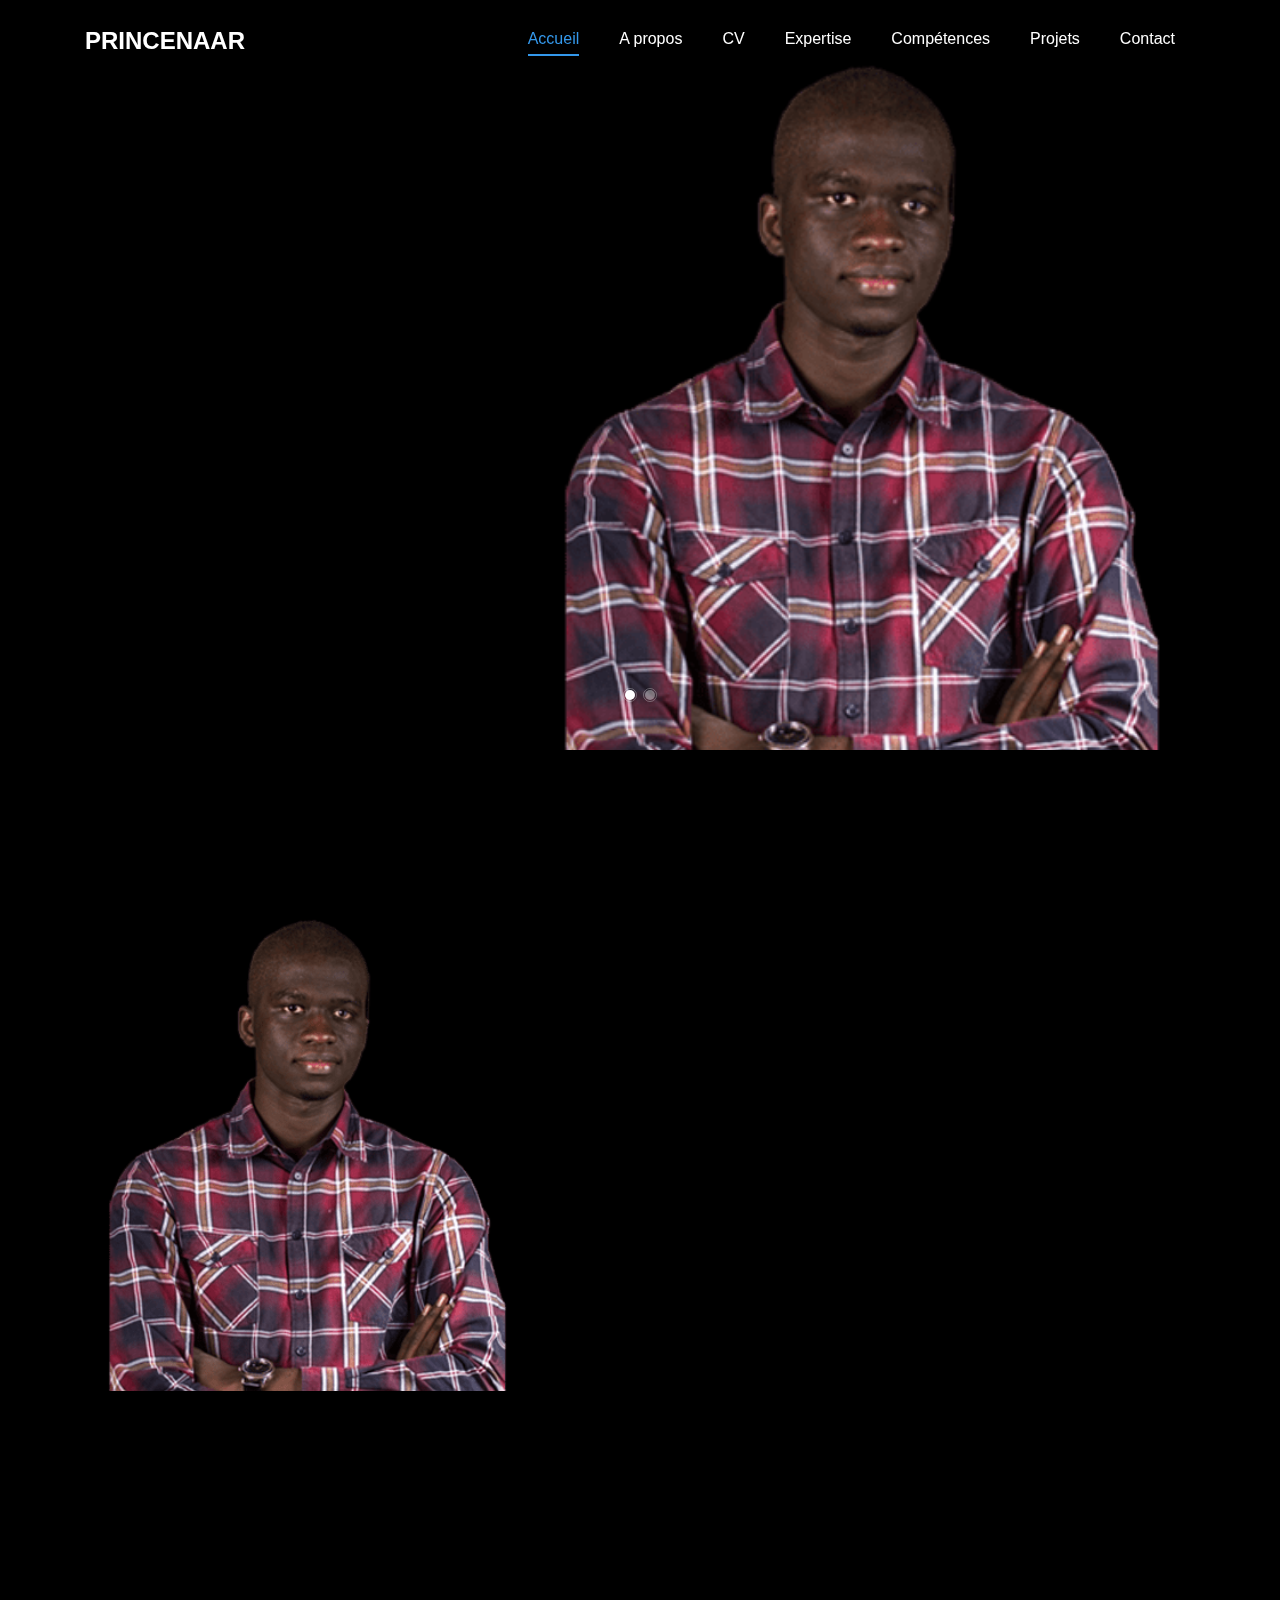
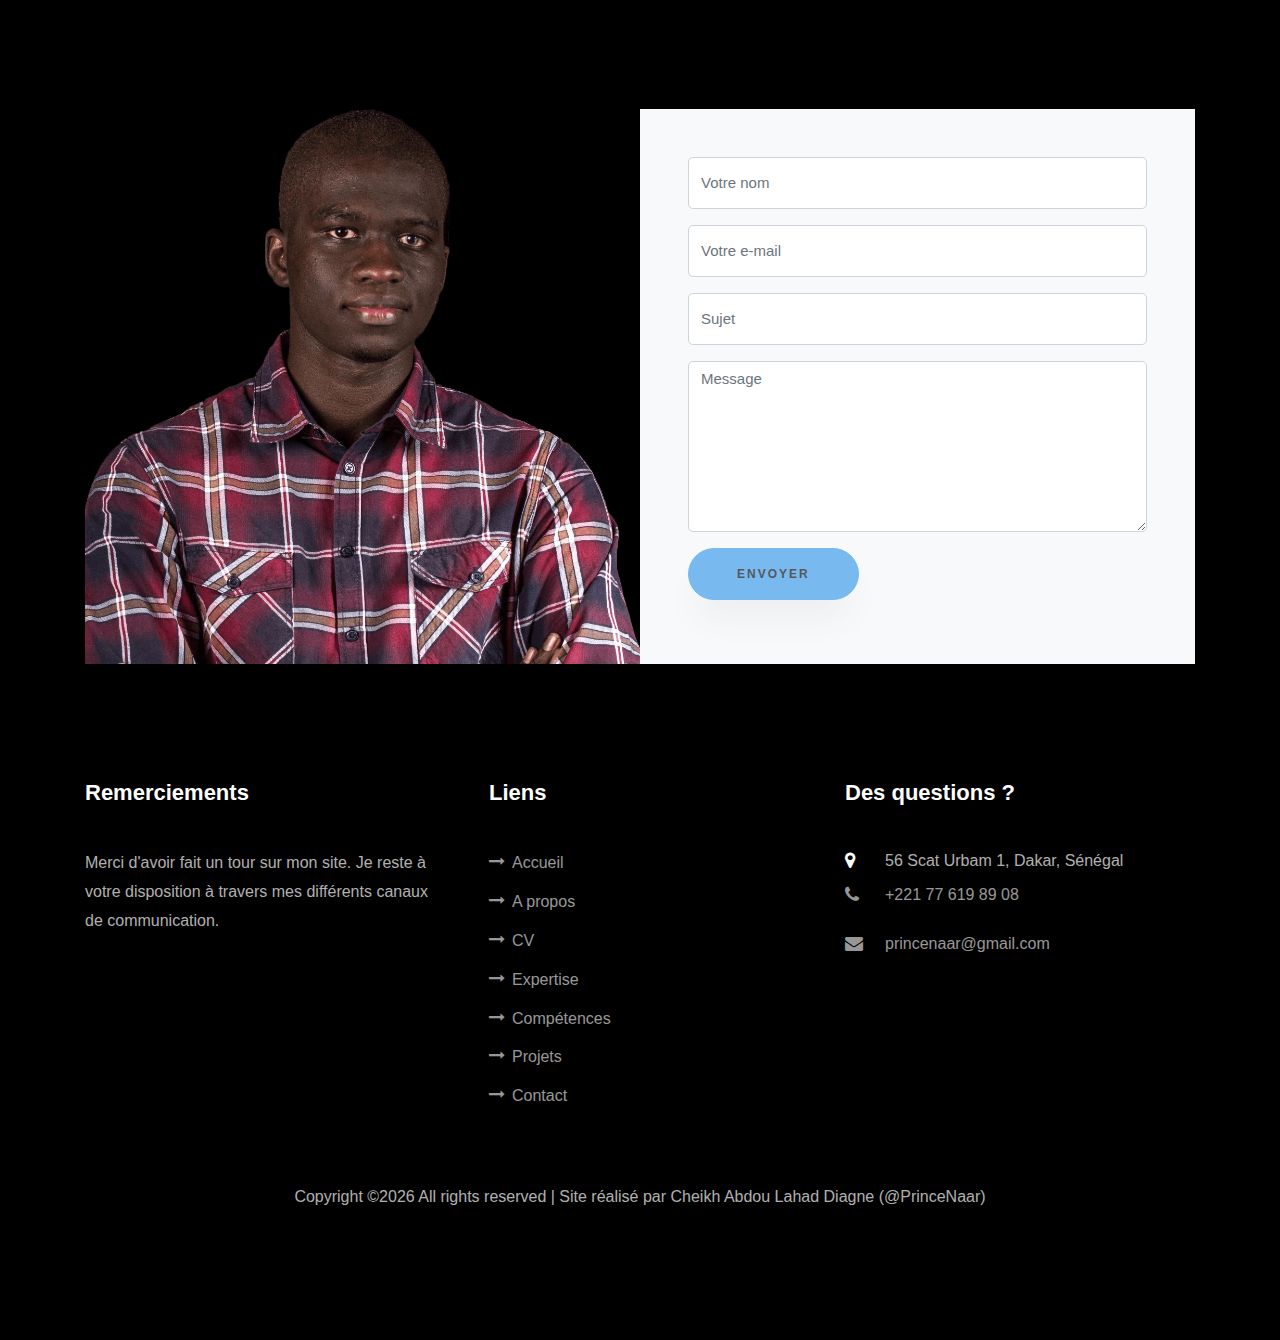
==== commit 24af56d4: "Performance" ====
--- a/index.html
+++ b/index.html
@@ -5,22 +5,14 @@
     <meta charset="utf-8">
     <meta name="viewport" content="width=device-width, initial-scale=1, shrink-to-fit=no">
 
-    <link href="https://fonts.googleapis.com/css?family=Poppins:100,200,300,400,500,600,700,800,900" rel="stylesheet">
-
-    <link rel="stylesheet" href="css/open-iconic-bootstrap.min.css">
     <link rel="stylesheet" href="css/animate.css">
 
     <link rel="stylesheet" href="css/owl.carousel.min.css">
     <link rel="stylesheet" href="css/owl.theme.default.min.css">
-    <link rel="stylesheet" href="css/magnific-popup.css">
-
-    <link rel="stylesheet" href="css/aos.css">
-
-    <link rel="stylesheet" href="css/ionicons.min.css">
 
     <link rel="stylesheet" href="css/flaticon.css">
     <link rel="stylesheet" href="css/icomoon.css">
-    <link rel="stylesheet" href="css/style.css">
+    <link rel="stylesheet" href="css/style.min.css">
   </head>
   <body data-spy="scroll" data-target=".site-navbar-target" data-offset="300">
 
--- a/css/style.min.css
+++ b/css/style.min.css
@@ -0,0 +1 @@
+ :root {--blue: #007bff;--indigo: #6610f2;--purple: #6f42c1;--pink: #e83e8c;--red: #dc3545;--orange: #fd7e14;--yellow: #ffc107;--green: #28a745;--teal: #20c997;--cyan: #17a2b8;--white: #fff;--gray: #6c757d;--gray-dark: #343a40;--primary: #007bff;--secondary: #6c757d;--success: #28a745;--info: #17a2b8;--warning: #ffc107;--danger: #dc3545;--light: #f8f9fa;--dark: #343a40;--breakpoint-xs: 0;--breakpoint-sm: 576px;--breakpoint-md: 768px;--breakpoint-lg: 992px;--breakpoint-xl: 1200px;--font-family-sans-serif: -apple-system, BlinkMacSystemFont, "Segoe UI", Roboto, "Helvetica Neue", Arial, "Noto Sans", sans-serif, "Apple Color Emoji", "Segoe UI Emoji", "Segoe UI Symbol", "Noto Color Emoji";--font-family-monospace: SFMono-Regular, Menlo, Monaco, Consolas, "Liberation Mono", "Courier New", monospace;}*, *::before, *::after {-webkit-box-sizing: border-box;box-sizing: border-box;}html {font-family: sans-serif;line-height: 1.15;-webkit-text-size-adjust: 100%;-webkit-tap-highlight-color: rgba(0, 0, 0, 0);}article, aside, figcaption, figure, footer, header, hgroup, main, nav, section {display: block;}body {margin: 0;font-family: -apple-system, BlinkMacSystemFont, "Segoe UI", Roboto, "Helvetica Neue", Arial, "Noto Sans", sans-serif, "Apple Color Emoji", "Segoe UI Emoji", "Segoe UI Symbol", "Noto Color Emoji";font-size: 1rem;font-weight: 400;line-height: 1.5;color: #212529;text-align: left;background-color: #fff;}[tabindex="-1"]:focus {outline: 0 !important;}hr {-webkit-box-sizing: content-box;box-sizing: content-box;height: 0;overflow: visible;}h1, h2, h3, h4, h5, h6 {margin-top: 0;margin-bottom: 0.5rem;}p {margin-top: 0;margin-bottom: 1rem;}abbr[title], abbr[data-original-title] {text-decoration: underline;-webkit-text-decoration: underline dotted;text-decoration: underline dotted;cursor: help;border-bottom: 0;text-decoration-skip-ink: none;}address {margin-bottom: 1rem;font-style: normal;line-height: inherit;}ol, ul, dl {margin-top: 0;margin-bottom: 1rem;}ol ol, ul ul, ol ul, ul ol {margin-bottom: 0;}dt {font-weight: 700;}dd {margin-bottom: .5rem;margin-left: 0;}blockquote {margin: 0 0 1rem;}b, strong {font-weight: bolder;}small {font-size: 80%;}sub, sup {position: relative;font-size: 75%;line-height: 0;vertical-align: baseline;}sub {bottom: -.25em;}sup {top: -.5em;}a {color: #007bff;text-decoration: none;background-color: transparent;}a:hover {color: #0056b3;text-decoration: underline;}a:not([href]):not([tabindex]) {color: inherit;text-decoration: none;}a:not([href]):not([tabindex]):hover, a:not([href]):not([tabindex]):focus {color: inherit;text-decoration: none;}a:not([href]):not([tabindex]):focus {outline: 0;}pre, code, kbd, samp {font-family: SFMono-Regular, Menlo, Monaco, Consolas, "Liberation Mono", "Courier New", monospace;font-size: 1em;}pre {margin-top: 0;margin-bottom: 1rem;overflow: auto;}figure {margin: 0 0 1rem;}img {vertical-align: middle;border-style: none;}svg {overflow: hidden;vertical-align: middle;}table {border-collapse: collapse;}caption {padding-top: 0.75rem;padding-bottom: 0.75rem;color: #6c757d;text-align: left;caption-side: bottom;}th {text-align: inherit;}label {display: inline-block;margin-bottom: 0.5rem;}button {border-radius: 0;}button:focus {outline: 1px dotted;outline: 5px auto -webkit-focus-ring-color;}input, button, select, optgroup, textarea {margin: 0;font-family: inherit;font-size: inherit;line-height: inherit;}button, input {overflow: visible;}button, select {text-transform: none;}select {word-wrap: normal;}button, [type="button"], [type="reset"], [type="submit"] {-webkit-appearance: button;}button:not(:disabled), [type="button"]:not(:disabled), [type="reset"]:not(:disabled), [type="submit"]:not(:disabled) {cursor: pointer;}button::-moz-focus-inner, [type="button"]::-moz-focus-inner, [type="reset"]::-moz-focus-inner, [type="submit"]::-moz-focus-inner {padding: 0;border-style: none;}input[type="radio"], input[type="checkbox"] {-webkit-box-sizing: border-box;box-sizing: border-box;padding: 0;}input[type="date"], input[type="time"], input[type="datetime-local"], input[type="month"] {-webkit-appearance: listbox;}textarea {overflow: auto;resize: vertical;}fieldset {min-width: 0;padding: 0;margin: 0;border: 0;}legend {display: block;width: 100%;max-width: 100%;padding: 0;margin-bottom: .5rem;font-size: 1.5rem;line-height: inherit;color: inherit;white-space: normal;}progress {vertical-align: baseline;}[type="number"]::-webkit-inner-spin-button, [type="number"]::-webkit-outer-spin-button {height: auto;}[type="search"] {outline-offset: -2px;-webkit-appearance: none;}[type="search"]::-webkit-search-decoration {-webkit-appearance: none;}::-webkit-file-upload-button {font: inherit;-webkit-appearance: button;}output {display: inline-block;}summary {display: list-item;cursor: pointer;}template {display: none;}[hidden] {display: none !important;}h1, h2, h3, h4, h5, h6, .h1, .h2, .h3, .h4, .h5, .h6 {margin-bottom: 0.5rem;font-weight: 500;line-height: 1.2;}h1, .h1 {font-size: 2.5rem;}h2, .h2 {font-size: 2rem;}h3, .h3 {font-size: 1.75rem;}h4, .h4 {font-size: 1.5rem;}h5, .h5 {font-size: 1.25rem;}h6, .h6 {font-size: 1rem;}.lead {font-size: 1.25rem;font-weight: 300;}.display-1 {font-size: 6rem;font-weight: 300;line-height: 1.2;}.display-2 {font-size: 5.5rem;font-weight: 300;line-height: 1.2;}.display-3 {font-size: 4.5rem;font-weight: 300;line-height: 1.2;}.display-4 {font-size: 3.5rem;font-weight: 300;line-height: 1.2;}hr {margin-top: 1rem;margin-bottom: 1rem;border: 0;border-top: 1px solid rgba(0, 0, 0, 0.1);}small, .small {font-size: 80%;font-weight: 400;}mark, .mark {padding: 0.2em;background-color: #fcf8e3;}.list-unstyled {padding-left: 0;list-style: none;}.list-inline {padding-left: 0;list-style: none;}.list-inline-item {display: inline-block;}.list-inline-item:not(:last-child) {margin-right: 0.5rem;}.initialism {font-size: 90%;text-transform: uppercase;}.blockquote {margin-bottom: 1rem;font-size: 1.25rem;}.blockquote-footer {display: block;font-size: 80%;color: #6c757d;}.blockquote-footer::before {content: "\2014\00A0";}.img-fluid {max-width: 100%;height: auto;}.img-thumbnail {padding: 0.25rem;background-color: #fff;border: 1px solid #dee2e6;border-radius: 0.25rem;max-width: 100%;height: auto;}.figure {display: inline-block;}.figure-img {margin-bottom: 0.5rem;line-height: 1;}.figure-caption {font-size: 90%;color: #6c757d;}code {font-size: 87.5%;color: #e83e8c;word-break: break-word;}a > code {color: inherit;}kbd {padding: 0.2rem 0.4rem;font-size: 87.5%;color: #fff;background-color: #212529;border-radius: 0.2rem;}kbd kbd {padding: 0;font-size: 100%;font-weight: 700;}pre {display: block;font-size: 87.5%;color: #212529;}pre code {font-size: inherit;color: inherit;word-break: normal;}.pre-scrollable {max-height: 340px;overflow-y: scroll;}.container {width: 100%;padding-right: 15px;padding-left: 15px;margin-right: auto;margin-left: auto;}@media (min-width: 576px) {.container {max-width: 540px;}}@media (min-width: 768px) {.container {max-width: 720px;}}@media (min-width: 992px) {.container {max-width: 960px;}}@media (min-width: 1200px) {.container {max-width: 1140px;}}.container-fluid {width: 100%;padding-right: 15px;padding-left: 15px;margin-right: auto;margin-left: auto;}.row {display: -webkit-box;display: -ms-flexbox;display: flex;-ms-flex-wrap: wrap;flex-wrap: wrap;margin-right: -15px;margin-left: -15px;}.no-gutters {margin-right: 0;margin-left: 0;}.no-gutters > .col, .no-gutters > [class*="col-"] {padding-right: 0;padding-left: 0;}.col-1, .col-2, .col-3, .col-4, .col-5, .col-6, .col-7, .col-8, .col-9, .col-10, .col-11, .col-12, .col, .col-auto, .col-sm-1, .col-sm-2, .col-sm-3, .col-sm-4, .col-sm-5, .col-sm-6, .col-sm-7, .col-sm-8, .col-sm-9, .col-sm-10, .col-sm-11, .col-sm-12, .col-sm, .col-sm-auto, .col-md-1, .col-md-2, .col-md-3, .col-md-4, .col-md-5, .col-md-6, .col-md-7, .col-md-8, .col-md-9, .col-md-10, .col-md-11, .col-md-12, .col-md, .col-md-auto, .col-lg-1, .col-lg-2, .col-lg-3, .col-lg-4, .col-lg-5, .col-lg-6, .col-lg-7, .col-lg-8, .col-lg-9, .col-lg-10, .col-lg-11, .col-lg-12, .col-lg, .col-lg-auto, .col-xl-1, .col-xl-2, .col-xl-3, .col-xl-4, .col-xl-5, .col-xl-6, .col-xl-7, .col-xl-8, .col-xl-9, .col-xl-10, .col-xl-11, .col-xl-12, .col-xl, .col-xl-auto {position: relative;width: 100%;padding-right: 15px;padding-left: 15px;}.col {-ms-flex-preferred-size: 0;flex-basis: 0;-webkit-box-flex: 1;-ms-flex-positive: 1;flex-grow: 1;max-width: 100%;}.col-auto {-webkit-box-flex: 0;-ms-flex: 0 0 auto;flex: 0 0 auto;width: auto;max-width: 100%;}.col-1 {-webkit-box-flex: 0;-ms-flex: 0 0 8.33333%;flex: 0 0 8.33333%;max-width: 8.33333%;}.col-2 {-webkit-box-flex: 0;-ms-flex: 0 0 16.66667%;flex: 0 0 16.66667%;max-width: 16.66667%;}.col-3 {-webkit-box-flex: 0;-ms-flex: 0 0 25%;flex: 0 0 25%;max-width: 25%;}.col-4 {-webkit-box-flex: 0;-ms-flex: 0 0 33.33333%;flex: 0 0 33.33333%;max-width: 33.33333%;}.col-5 {-webkit-box-flex: 0;-ms-flex: 0 0 41.66667%;flex: 0 0 41.66667%;max-width: 41.66667%;}.col-6 {-webkit-box-flex: 0;-ms-flex: 0 0 50%;flex: 0 0 50%;max-width: 50%;}.col-7 {-webkit-box-flex: 0;-ms-flex: 0 0 58.33333%;flex: 0 0 58.33333%;max-width: 58.33333%;}.col-8 {-webkit-box-flex: 0;-ms-flex: 0 0 66.66667%;flex: 0 0 66.66667%;max-width: 66.66667%;}.col-9 {-webkit-box-flex: 0;-ms-flex: 0 0 75%;flex: 0 0 75%;max-width: 75%;}.col-10 {-webkit-box-flex: 0;-ms-flex: 0 0 83.33333%;flex: 0 0 83.33333%;max-width: 83.33333%;}.col-11 {-webkit-box-flex: 0;-ms-flex: 0 0 91.66667%;flex: 0 0 91.66667%;max-width: 91.66667%;}.col-12 {-webkit-box-flex: 0;-ms-flex: 0 0 100%;flex: 0 0 100%;max-width: 100%;}.order-first {-webkit-box-ordinal-group: 0;-ms-flex-order: -1;order: -1;}.order-last {-webkit-box-ordinal-group: 14;-ms-flex-order: 13;order: 13;}.order-0 {-webkit-box-ordinal-group: 1;-ms-flex-order: 0;order: 0;}.order-1 {-webkit-box-ordinal-group: 2;-ms-flex-order: 1;order: 1;}.order-2 {-webkit-box-ordinal-group: 3;-ms-flex-order: 2;order: 2;}.order-3 {-webkit-box-ordinal-group: 4;-ms-flex-order: 3;order: 3;}.order-4 {-webkit-box-ordinal-group: 5;-ms-flex-order: 4;order: 4;}.order-5 {-webkit-box-ordinal-group: 6;-ms-flex-order: 5;order: 5;}.order-6 {-webkit-box-ordinal-group: 7;-ms-flex-order: 6;order: 6;}.order-7 {-webkit-box-ordinal-group: 8;-ms-flex-order: 7;order: 7;}.order-8 {-webkit-box-ordinal-group: 9;-ms-flex-order: 8;order: 8;}.order-9 {-webkit-box-ordinal-group: 10;-ms-flex-order: 9;order: 9;}.order-10 {-webkit-box-ordinal-group: 11;-ms-flex-order: 10;order: 10;}.order-11 {-webkit-box-ordinal-group: 12;-ms-flex-order: 11;order: 11;}.order-12 {-webkit-box-ordinal-group: 13;-ms-flex-order: 12;order: 12;}.offset-1 {margin-left: 8.33333%;}.offset-2 {margin-left: 16.66667%;}.offset-3 {margin-left: 25%;}.offset-4 {margin-left: 33.33333%;}.offset-5 {margin-left: 41.66667%;}.offset-6 {margin-left: 50%;}.offset-7 {margin-left: 58.33333%;}.offset-8 {margin-left: 66.66667%;}.offset-9 {margin-left: 75%;}.offset-10 {margin-left: 83.33333%;}.offset-11 {margin-left: 91.66667%;}@media (min-width: 576px) {.col-sm {-ms-flex-preferred-size: 0;flex-basis: 0;-webkit-box-flex: 1;-ms-flex-positive: 1;flex-grow: 1;max-width: 100%;}.col-sm-auto {-webkit-box-flex: 0;-ms-flex: 0 0 auto;flex: 0 0 auto;width: auto;max-width: 100%;}.col-sm-1 {-webkit-box-flex: 0;-ms-flex: 0 0 8.33333%;flex: 0 0 8.33333%;max-width: 8.33333%;}.col-sm-2 {-webkit-box-flex: 0;-ms-flex: 0 0 16.66667%;flex: 0 0 16.66667%;max-width: 16.66667%;}.col-sm-3 {-webkit-box-flex: 0;-ms-flex: 0 0 25%;flex: 0 0 25%;max-width: 25%;}.col-sm-4 {-webkit-box-flex: 0;-ms-flex: 0 0 33.33333%;flex: 0 0 33.33333%;max-width: 33.33333%;}.col-sm-5 {-webkit-box-flex: 0;-ms-flex: 0 0 41.66667%;flex: 0 0 41.66667%;max-width: 41.66667%;}.col-sm-6 {-webkit-box-flex: 0;-ms-flex: 0 0 50%;flex: 0 0 50%;max-width: 50%;}.col-sm-7 {-webkit-box-flex: 0;-ms-flex: 0 0 58.33333%;flex: 0 0 58.33333%;max-width: 58.33333%;}.col-sm-8 {-webkit-box-flex: 0;-ms-flex: 0 0 66.66667%;flex: 0 0 66.66667%;max-width: 66.66667%;}.col-sm-9 {-webkit-box-flex: 0;-ms-flex: 0 0 75%;flex: 0 0 75%;max-width: 75%;}.col-sm-10 {-webkit-box-flex: 0;-ms-flex: 0 0 83.33333%;flex: 0 0 83.33333%;max-width: 83.33333%;}.col-sm-11 {-webkit-box-flex: 0;-ms-flex: 0 0 91.66667%;flex: 0 0 91.66667%;max-width: 91.66667%;}.col-sm-12 {-webkit-box-flex: 0;-ms-flex: 0 0 100%;flex: 0 0 100%;max-width: 100%;}.order-sm-first {-webkit-box-ordinal-group: 0;-ms-flex-order: -1;order: -1;}.order-sm-last {-webkit-box-ordinal-group: 14;-ms-flex-order: 13;order: 13;}.order-sm-0 {-webkit-box-ordinal-group: 1;-ms-flex-order: 0;order: 0;}.order-sm-1 {-webkit-box-ordinal-group: 2;-ms-flex-order: 1;order: 1;}.order-sm-2 {-webkit-box-ordinal-group: 3;-ms-flex-order: 2;order: 2;}.order-sm-3 {-webkit-box-ordinal-group: 4;-ms-flex-order: 3;order: 3;}.order-sm-4 {-webkit-box-ordinal-group: 5;-ms-flex-order: 4;order: 4;}.order-sm-5 {-webkit-box-ordinal-group: 6;-ms-flex-order: 5;order: 5;}.order-sm-6 {-webkit-box-ordinal-group: 7;-ms-flex-order: 6;order: 6;}.order-sm-7 {-webkit-box-ordinal-group: 8;-ms-flex-order: 7;order: 7;}.order-sm-8 {-webkit-box-ordinal-group: 9;-ms-flex-order: 8;order: 8;}.order-sm-9 {-webkit-box-ordinal-group: 10;-ms-flex-order: 9;order: 9;}.order-sm-10 {-webkit-box-ordinal-group: 11;-ms-flex-order: 10;order: 10;}.order-sm-11 {-webkit-box-ordinal-group: 12;-ms-flex-order: 11;order: 11;}.order-sm-12 {-webkit-box-ordinal-group: 13;-ms-flex-order: 12;order: 12;}.offset-sm-0 {margin-left: 0;}.offset-sm-1 {margin-left: 8.33333%;}.offset-sm-2 {margin-left: 16.66667%;}.offset-sm-3 {margin-left: 25%;}.offset-sm-4 {margin-left: 33.33333%;}.offset-sm-5 {margin-left: 41.66667%;}.offset-sm-6 {margin-left: 50%;}.offset-sm-7 {margin-left: 58.33333%;}.offset-sm-8 {margin-left: 66.66667%;}.offset-sm-9 {margin-left: 75%;}.offset-sm-10 {margin-left: 83.33333%;}.offset-sm-11 {margin-left: 91.66667%;}}@media (min-width: 768px) {.col-md {-ms-flex-preferred-size: 0;flex-basis: 0;-webkit-box-flex: 1;-ms-flex-positive: 1;flex-grow: 1;max-width: 100%;}.col-md-auto {-webkit-box-flex: 0;-ms-flex: 0 0 auto;flex: 0 0 auto;width: auto;max-width: 100%;}.col-md-1 {-webkit-box-flex: 0;-ms-flex: 0 0 8.33333%;flex: 0 0 8.33333%;max-width: 8.33333%;}.col-md-2 {-webkit-box-flex: 0;-ms-flex: 0 0 16.66667%;flex: 0 0 16.66667%;max-width: 16.66667%;}.col-md-3 {-webkit-box-flex: 0;-ms-flex: 0 0 25%;flex: 0 0 25%;max-width: 25%;}.col-md-4 {-webkit-box-flex: 0;-ms-flex: 0 0 33.33333%;flex: 0 0 33.33333%;max-width: 33.33333%;}.col-md-5 {-webkit-box-flex: 0;-ms-flex: 0 0 41.66667%;flex: 0 0 41.66667%;max-width: 41.66667%;}.col-md-6 {-webkit-box-flex: 0;-ms-flex: 0 0 50%;flex: 0 0 50%;max-width: 50%;}.col-md-7 {-webkit-box-flex: 0;-ms-flex: 0 0 58.33333%;flex: 0 0 58.33333%;max-width: 58.33333%;}.col-md-8 {-webkit-box-flex: 0;-ms-flex: 0 0 66.66667%;flex: 0 0 66.66667%;max-width: 66.66667%;}.col-md-9 {-webkit-box-flex: 0;-ms-flex: 0 0 75%;flex: 0 0 75%;max-width: 75%;}.col-md-10 {-webkit-box-flex: 0;-ms-flex: 0 0 83.33333%;flex: 0 0 83.33333%;max-width: 83.33333%;}.col-md-11 {-webkit-box-flex: 0;-ms-flex: 0 0 91.66667%;flex: 0 0 91.66667%;max-width: 91.66667%;}.col-md-12 {-webkit-box-flex: 0;-ms-flex: 0 0 100%;flex: 0 0 100%;max-width: 100%;}.order-md-first {-webkit-box-ordinal-group: 0;-ms-flex-order: -1;order: -1;}.order-md-last {-webkit-box-ordinal-group: 14;-ms-flex-order: 13;order: 13;}.order-md-0 {-webkit-box-ordinal-group: 1;-ms-flex-order: 0;order: 0;}.order-md-1 {-webkit-box-ordinal-group: 2;-ms-flex-order: 1;order: 1;}.order-md-2 {-webkit-box-ordinal-group: 3;-ms-flex-order: 2;order: 2;}.order-md-3 {-webkit-box-ordinal-group: 4;-ms-flex-order: 3;order: 3;}.order-md-4 {-webkit-box-ordinal-group: 5;-ms-flex-order: 4;order: 4;}.order-md-5 {-webkit-box-ordinal-group: 6;-ms-flex-order: 5;order: 5;}.order-md-6 {-webkit-box-ordinal-group: 7;-ms-flex-order: 6;order: 6;}.order-md-7 {-webkit-box-ordinal-group: 8;-ms-flex-order: 7;order: 7;}.order-md-8 {-webkit-box-ordinal-group: 9;-ms-flex-order: 8;order: 8;}.order-md-9 {-webkit-box-ordinal-group: 10;-ms-flex-order: 9;order: 9;}.order-md-10 {-webkit-box-ordinal-group: 11;-ms-flex-order: 10;order: 10;}.order-md-11 {-webkit-box-ordinal-group: 12;-ms-flex-order: 11;order: 11;}.order-md-12 {-webkit-box-ordinal-group: 13;-ms-flex-order: 12;order: 12;}.offset-md-0 {margin-left: 0;}.offset-md-1 {margin-left: 8.33333%;}.offset-md-2 {margin-left: 16.66667%;}.offset-md-3 {margin-left: 25%;}.offset-md-4 {margin-left: 33.33333%;}.offset-md-5 {margin-left: 41.66667%;}.offset-md-6 {margin-left: 50%;}.offset-md-7 {margin-left: 58.33333%;}.offset-md-8 {margin-left: 66.66667%;}.offset-md-9 {margin-left: 75%;}.offset-md-10 {margin-left: 83.33333%;}.offset-md-11 {margin-left: 91.66667%;}}@media (min-width: 992px) {.col-lg {-ms-flex-preferred-size: 0;flex-basis: 0;-webkit-box-flex: 1;-ms-flex-positive: 1;flex-grow: 1;max-width: 100%;}.col-lg-auto {-webkit-box-flex: 0;-ms-flex: 0 0 auto;flex: 0 0 auto;width: auto;max-width: 100%;}.col-lg-1 {-webkit-box-flex: 0;-ms-flex: 0 0 8.33333%;flex: 0 0 8.33333%;max-width: 8.33333%;}.col-lg-2 {-webkit-box-flex: 0;-ms-flex: 0 0 16.66667%;flex: 0 0 16.66667%;max-width: 16.66667%;}.col-lg-3 {-webkit-box-flex: 0;-ms-flex: 0 0 25%;flex: 0 0 25%;max-width: 25%;}.col-lg-4 {-webkit-box-flex: 0;-ms-flex: 0 0 33.33333%;flex: 0 0 33.33333%;max-width: 33.33333%;}.col-lg-5 {-webkit-box-flex: 0;-ms-flex: 0 0 41.66667%;flex: 0 0 41.66667%;max-width: 41.66667%;}.col-lg-6 {-webkit-box-flex: 0;-ms-flex: 0 0 50%;flex: 0 0 50%;max-width: 50%;}.col-lg-7 {-webkit-box-flex: 0;-ms-flex: 0 0 58.33333%;flex: 0 0 58.33333%;max-width: 58.33333%;}.col-lg-8 {-webkit-box-flex: 0;-ms-flex: 0 0 66.66667%;flex: 0 0 66.66667%;max-width: 66.66667%;}.col-lg-9 {-webkit-box-flex: 0;-ms-flex: 0 0 75%;flex: 0 0 75%;max-width: 75%;}.col-lg-10 {-webkit-box-flex: 0;-ms-flex: 0 0 83.33333%;flex: 0 0 83.33333%;max-width: 83.33333%;}.col-lg-11 {-webkit-box-flex: 0;-ms-flex: 0 0 91.66667%;flex: 0 0 91.66667%;max-width: 91.66667%;}.col-lg-12 {-webkit-box-flex: 0;-ms-flex: 0 0 100%;flex: 0 0 100%;max-width: 100%;}.order-lg-first {-webkit-box-ordinal-group: 0;-ms-flex-order: -1;order: -1;}.order-lg-last {-webkit-box-ordinal-group: 14;-ms-flex-order: 13;order: 13;}.order-lg-0 {-webkit-box-ordinal-group: 1;-ms-flex-order: 0;order: 0;}.order-lg-1 {-webkit-box-ordinal-group: 2;-ms-flex-order: 1;order: 1;}.order-lg-2 {-webkit-box-ordinal-group: 3;-ms-flex-order: 2;order: 2;}.order-lg-3 {-webkit-box-ordinal-group: 4;-ms-flex-order: 3;order: 3;}.order-lg-4 {-webkit-box-ordinal-group: 5;-ms-flex-order: 4;order: 4;}.order-lg-5 {-webkit-box-ordinal-group: 6;-ms-flex-order: 5;order: 5;}.order-lg-6 {-webkit-box-ordinal-group: 7;-ms-flex-order: 6;order: 6;}.order-lg-7 {-webkit-box-ordinal-group: 8;-ms-flex-order: 7;order: 7;}.order-lg-8 {-webkit-box-ordinal-group: 9;-ms-flex-order: 8;order: 8;}.order-lg-9 {-webkit-box-ordinal-group: 10;-ms-flex-order: 9;order: 9;}.order-lg-10 {-webkit-box-ordinal-group: 11;-ms-flex-order: 10;order: 10;}.order-lg-11 {-webkit-box-ordinal-group: 12;-ms-flex-order: 11;order: 11;}.order-lg-12 {-webkit-box-ordinal-group: 13;-ms-flex-order: 12;order: 12;}.offset-lg-0 {margin-left: 0;}.offset-lg-1 {margin-left: 8.33333%;}.offset-lg-2 {margin-left: 16.66667%;}.offset-lg-3 {margin-left: 25%;}.offset-lg-4 {margin-left: 33.33333%;}.offset-lg-5 {margin-left: 41.66667%;}.offset-lg-6 {margin-left: 50%;}.offset-lg-7 {margin-left: 58.33333%;}.offset-lg-8 {margin-left: 66.66667%;}.offset-lg-9 {margin-left: 75%;}.offset-lg-10 {margin-left: 83.33333%;}.offset-lg-11 {margin-left: 91.66667%;}}@media (min-width: 1200px) {.col-xl {-ms-flex-preferred-size: 0;flex-basis: 0;-webkit-box-flex: 1;-ms-flex-positive: 1;flex-grow: 1;max-width: 100%;}.col-xl-auto {-webkit-box-flex: 0;-ms-flex: 0 0 auto;flex: 0 0 auto;width: auto;max-width: 100%;}.col-xl-1 {-webkit-box-flex: 0;-ms-flex: 0 0 8.33333%;flex: 0 0 8.33333%;max-width: 8.33333%;}.col-xl-2 {-webkit-box-flex: 0;-ms-flex: 0 0 16.66667%;flex: 0 0 16.66667%;max-width: 16.66667%;}.col-xl-3 {-webkit-box-flex: 0;-ms-flex: 0 0 25%;flex: 0 0 25%;max-width: 25%;}.col-xl-4 {-webkit-box-flex: 0;-ms-flex: 0 0 33.33333%;flex: 0 0 33.33333%;max-width: 33.33333%;}.col-xl-5 {-webkit-box-flex: 0;-ms-flex: 0 0 41.66667%;flex: 0 0 41.66667%;max-width: 41.66667%;}.col-xl-6 {-webkit-box-flex: 0;-ms-flex: 0 0 50%;flex: 0 0 50%;max-width: 50%;}.col-xl-7 {-webkit-box-flex: 0;-ms-flex: 0 0 58.33333%;flex: 0 0 58.33333%;max-width: 58.33333%;}.col-xl-8 {-webkit-box-flex: 0;-ms-flex: 0 0 66.66667%;flex: 0 0 66.66667%;max-width: 66.66667%;}.col-xl-9 {-webkit-box-flex: 0;-ms-flex: 0 0 75%;flex: 0 0 75%;max-width: 75%;}.col-xl-10 {-webkit-box-flex: 0;-ms-flex: 0 0 83.33333%;flex: 0 0 83.33333%;max-width: 83.33333%;}.col-xl-11 {-webkit-box-flex: 0;-ms-flex: 0 0 91.66667%;flex: 0 0 91.66667%;max-width: 91.66667%;}.col-xl-12 {-webkit-box-flex: 0;-ms-flex: 0 0 100%;flex: 0 0 100%;max-width: 100%;}.order-xl-first {-webkit-box-ordinal-group: 0;-ms-flex-order: -1;order: -1;}.order-xl-last {-webkit-box-ordinal-group: 14;-ms-flex-order: 13;order: 13;}.order-xl-0 {-webkit-box-ordinal-group: 1;-ms-flex-order: 0;order: 0;}.order-xl-1 {-webkit-box-ordinal-group: 2;-ms-flex-order: 1;order: 1;}.order-xl-2 {-webkit-box-ordinal-group: 3;-ms-flex-order: 2;order: 2;}.order-xl-3 {-webkit-box-ordinal-group: 4;-ms-flex-order: 3;order: 3;}.order-xl-4 {-webkit-box-ordinal-group: 5;-ms-flex-order: 4;order: 4;}.order-xl-5 {-webkit-box-ordinal-group: 6;-ms-flex-order: 5;order: 5;}.order-xl-6 {-webkit-box-ordinal-group: 7;-ms-flex-order: 6;order: 6;}.order-xl-7 {-webkit-box-ordinal-group: 8;-ms-flex-order: 7;order: 7;}.order-xl-8 {-webkit-box-ordinal-group: 9;-ms-flex-order: 8;order: 8;}.order-xl-9 {-webkit-box-ordinal-group: 10;-ms-flex-order: 9;order: 9;}.order-xl-10 {-webkit-box-ordinal-group: 11;-ms-flex-order: 10;order: 10;}.order-xl-11 {-webkit-box-ordinal-group: 12;-ms-flex-order: 11;order: 11;}.order-xl-12 {-webkit-box-ordinal-group: 13;-ms-flex-order: 12;order: 12;}.offset-xl-0 {margin-left: 0;}.offset-xl-1 {margin-left: 8.33333%;}.offset-xl-2 {margin-left: 16.66667%;}.offset-xl-3 {margin-left: 25%;}.offset-xl-4 {margin-left: 33.33333%;}.offset-xl-5 {margin-left: 41.66667%;}.offset-xl-6 {margin-left: 50%;}.offset-xl-7 {margin-left: 58.33333%;}.offset-xl-8 {margin-left: 66.66667%;}.offset-xl-9 {margin-left: 75%;}.offset-xl-10 {margin-left: 83.33333%;}.offset-xl-11 {margin-left: 91.66667%;}}.table {width: 100%;margin-bottom: 1rem;color: #212529;}.table th, .table td {padding: 0.75rem;vertical-align: top;border-top: 1px solid #dee2e6;}.table thead th {vertical-align: bottom;border-bottom: 2px solid #dee2e6;}.table tbody + tbody {border-top: 2px solid #dee2e6;}.table-sm th, .table-sm td {padding: 0.3rem;}.table-bordered {border: 1px solid #dee2e6;}.table-bordered th, .table-bordered td {border: 1px solid #dee2e6;}.table-bordered thead th, .table-bordered thead td {border-bottom-width: 2px;}.table-borderless th, .table-borderless td, .table-borderless thead th, .table-borderless tbody + tbody {border: 0;}.table-striped tbody tr:nth-of-type(odd) {background-color: rgba(0, 0, 0, 0.05);}.table-hover tbody tr:hover {color: #212529;background-color: rgba(0, 0, 0, 0.075);}.table-primary, .table-primary > th, .table-primary > td {background-color: #b8daff;}.table-primary th, .table-primary td, .table-primary thead th, .table-primary tbody + tbody {border-color: #7abaff;}.table-hover .table-primary:hover {background-color: #9fcdff;}.table-hover .table-primary:hover > td, .table-hover .table-primary:hover > th {background-color: #9fcdff;}.table-secondary, .table-secondary > th, .table-secondary > td {background-color: #d6d8db;}.table-secondary th, .table-secondary td, .table-secondary thead th, .table-secondary tbody + tbody {border-color: #b3b7bb;}.table-hover .table-secondary:hover {background-color: #c8cbcf;}.table-hover .table-secondary:hover > td, .table-hover .table-secondary:hover > th {background-color: #c8cbcf;}.table-success, .table-success > th, .table-success > td {background-color: #c3e6cb;}.table-success th, .table-success td, .table-success thead th, .table-success tbody + tbody {border-color: #8fd19e;}.table-hover .table-success:hover {background-color: #b1dfbb;}.table-hover .table-success:hover > td, .table-hover .table-success:hover > th {background-color: #b1dfbb;}.table-info, .table-info > th, .table-info > td {background-color: #bee5eb;}.table-info th, .table-info td, .table-info thead th, .table-info tbody + tbody {border-color: #86cfda;}.table-hover .table-info:hover {background-color: #abdde5;}.table-hover .table-info:hover > td, .table-hover .table-info:hover > th {background-color: #abdde5;}.table-warning, .table-warning > th, .table-warning > td {background-color: #ffeeba;}.table-warning th, .table-warning td, .table-warning thead th, .table-warning tbody + tbody {border-color: #ffdf7e;}.table-hover .table-warning:hover {background-color: #ffe8a1;}.table-hover .table-warning:hover > td, .table-hover .table-warning:hover > th {background-color: #ffe8a1;}.table-danger, .table-danger > th, .table-danger > td {background-color: #f5c6cb;}.table-danger th, .table-danger td, .table-danger thead th, .table-danger tbody + tbody {border-color: #ed969e;}.table-hover .table-danger:hover {background-color: #f1b0b7;}.table-hover .table-danger:hover > td, .table-hover .table-danger:hover > th {background-color: #f1b0b7;}.table-light, .table-light > th, .table-light > td {background-color: #fdfdfe;}.table-light th, .table-light td, .table-light thead th, .table-light tbody + tbody {border-color: #fbfcfc;}.table-hover .table-light:hover {background-color: #ececf6;}.table-hover .table-light:hover > td, .table-hover .table-light:hover > th {background-color: #ececf6;}.table-dark, .table-dark > th, .table-dark > td {background-color: #c6c8ca;}.table-dark th, .table-dark td, .table-dark thead th, .table-dark tbody + tbody {border-color: #95999c;}.table-hover .table-dark:hover {background-color: #b9bbbe;}.table-hover .table-dark:hover > td, .table-hover .table-dark:hover > th {background-color: #b9bbbe;}.table-active, .table-active > th, .table-active > td {background-color: rgba(0, 0, 0, 0.075);}.table-hover .table-active:hover {background-color: rgba(0, 0, 0, 0.075);}.table-hover .table-active:hover > td, .table-hover .table-active:hover > th {background-color: rgba(0, 0, 0, 0.075);}.table .thead-dark th {color: #fff;background-color: #343a40;border-color: #454d55;}.table .thead-light th {color: #495057;background-color: #e9ecef;border-color: #dee2e6;}.table-dark {color: #fff;background-color: #343a40;}.table-dark th, .table-dark td, .table-dark thead th {border-color: #454d55;}.table-dark.table-bordered {border: 0;}.table-dark.table-striped tbody tr:nth-of-type(odd) {background-color: rgba(255, 255, 255, 0.05);}.table-dark.table-hover tbody tr:hover {color: #fff;background-color: rgba(255, 255, 255, 0.075);}@media (max-width: 575.98px) {.table-responsive-sm {display: block;width: 100%;overflow-x: auto;-webkit-overflow-scrolling: touch;}.table-responsive-sm > .table-bordered {border: 0;}}@media (max-width: 767.98px) {.table-responsive-md {display: block;width: 100%;overflow-x: auto;-webkit-overflow-scrolling: touch;}.table-responsive-md > .table-bordered {border: 0;}}@media (max-width: 991.98px) {.table-responsive-lg {display: block;width: 100%;overflow-x: auto;-webkit-overflow-scrolling: touch;}.table-responsive-lg > .table-bordered {border: 0;}}@media (max-width: 1199.98px) {.table-responsive-xl {display: block;width: 100%;overflow-x: auto;-webkit-overflow-scrolling: touch;}.table-responsive-xl > .table-bordered {border: 0;}}.table-responsive {display: block;width: 100%;overflow-x: auto;-webkit-overflow-scrolling: touch;}.table-responsive > .table-bordered {border: 0;}.form-control {display: block;width: 100%;height: calc(1.5em + 0.75rem + 2px);padding: 0.375rem 0.75rem;font-size: 1rem;font-weight: 400;line-height: 1.5;color: #495057;background-color: #fff;background-clip: padding-box;border: 1px solid #ced4da;border-radius: 0.25rem;-webkit-transition: border-color 0.15s ease-in-out, -webkit-box-shadow 0.15s ease-in-out;transition: border-color 0.15s ease-in-out, -webkit-box-shadow 0.15s ease-in-out;-o-transition: border-color 0.15s ease-in-out, box-shadow 0.15s ease-in-out;transition: border-color 0.15s ease-in-out, box-shadow 0.15s ease-in-out;transition: border-color 0.15s ease-in-out, box-shadow 0.15s ease-in-out, -webkit-box-shadow 0.15s ease-in-out;}@media (prefers-reduced-motion: reduce) {.form-control {-webkit-transition: none;-o-transition: none;transition: none;}}.form-control::-ms-expand {background-color: transparent;border: 0;}.form-control:focus {color: #495057;background-color: #fff;border-color: #80bdff;outline: 0;-webkit-box-shadow: 0 0 0 0.2rem rgba(0, 123, 255, 0.25);box-shadow: 0 0 0 0.2rem rgba(0, 123, 255, 0.25);}.form-control::-webkit-input-placeholder {color: #6c757d;opacity: 1;}.form-control:-ms-input-placeholder {color: #6c757d;opacity: 1;}.form-control::-ms-input-placeholder {color: #6c757d;opacity: 1;}.form-control::placeholder {color: #6c757d;opacity: 1;}.form-control:disabled, .form-control[readonly] {background-color: #e9ecef;opacity: 1;}select.form-control:focus::-ms-value {color: #495057;background-color: #fff;}.form-control-file, .form-control-range {display: block;width: 100%;}.col-form-label {padding-top: calc(0.375rem + 1px);padding-bottom: calc(0.375rem + 1px);margin-bottom: 0;font-size: inherit;line-height: 1.5;}.col-form-label-lg {padding-top: calc(0.5rem + 1px);padding-bottom: calc(0.5rem + 1px);font-size: 1.25rem;line-height: 1.5;}.col-form-label-sm {padding-top: calc(0.25rem + 1px);padding-bottom: calc(0.25rem + 1px);font-size: 0.875rem;line-height: 1.5;}.form-control-plaintext {display: block;width: 100%;padding-top: 0.375rem;padding-bottom: 0.375rem;margin-bottom: 0;line-height: 1.5;color: #212529;background-color: transparent;border: solid transparent;border-width: 1px 0;}.form-control-plaintext.form-control-sm, .form-control-plaintext.form-control-lg {padding-right: 0;padding-left: 0;}.form-control-sm {height: calc(1.5em + 0.5rem + 2px);padding: 0.25rem 0.5rem;font-size: 0.875rem;line-height: 1.5;border-radius: 0.2rem;}.form-control-lg {height: calc(1.5em + 1rem + 2px);padding: 0.5rem 1rem;font-size: 1.25rem;line-height: 1.5;border-radius: 0.3rem;}select.form-control[size], select.form-control[multiple] {height: auto;}textarea.form-control {height: auto;}.form-group {margin-bottom: 1rem;}.form-text {display: block;margin-top: 0.25rem;}.form-row {display: -webkit-box;display: -ms-flexbox;display: flex;-ms-flex-wrap: wrap;flex-wrap: wrap;margin-right: -5px;margin-left: -5px;}.form-row > .col, .form-row > [class*="col-"] {padding-right: 5px;padding-left: 5px;}.form-check {position: relative;display: block;padding-left: 1.25rem;}.form-check-input {position: absolute;margin-top: 0.3rem;margin-left: -1.25rem;}.form-check-input:disabled ~ .form-check-label {color: #6c757d;}.form-check-label {margin-bottom: 0;}.form-check-inline {display: -webkit-inline-box;display: -ms-inline-flexbox;display: inline-flex;-webkit-box-align: center;-ms-flex-align: center;align-items: center;padding-left: 0;margin-right: 0.75rem;}.form-check-inline .form-check-input {position: static;margin-top: 0;margin-right: 0.3125rem;margin-left: 0;}.valid-feedback {display: none;width: 100%;margin-top: 0.25rem;font-size: 80%;color: #28a745;}.valid-tooltip {position: absolute;top: 100%;z-index: 5;display: none;max-width: 100%;padding: 0.25rem 0.5rem;margin-top: .1rem;font-size: 0.875rem;line-height: 1.5;color: #fff;background-color: rgba(40, 167, 69, 0.9);border-radius: 0.25rem;}.was-validated .form-control:valid, .form-control.is-valid {border-color: #28a745;padding-right: calc(1.5em + 0.75rem);background-image: url("data:image/svg+xml,%3csvg xmlns='http://www.w3.org/2000/svg' viewBox='0 0 8 8'%3e%3cpath fill='%2328a745' d='M2.3 6.73L.6 4.53c-.4-1.04.46-1.4 1.1-.8l1.1 1.4 3.4-3.8c.6-.63 1.6-.27 1.2.7l-4 4.6c-.43.5-.8.4-1.1.1z'/%3e%3c/svg%3e");background-repeat: no-repeat;background-position: center right calc(0.375em + 0.1875rem);background-size: calc(0.75em + 0.375rem) calc(0.75em + 0.375rem);}.was-validated .form-control:valid:focus, .form-control.is-valid:focus {border-color: #28a745;-webkit-box-shadow: 0 0 0 0.2rem rgba(40, 167, 69, 0.25);box-shadow: 0 0 0 0.2rem rgba(40, 167, 69, 0.25);}.was-validated .form-control:valid ~ .valid-feedback, .was-validated .form-control:valid ~ .valid-tooltip, .form-control.is-valid ~ .valid-feedback, .form-control.is-valid ~ .valid-tooltip {display: block;}.was-validated textarea.form-control:valid, textarea.form-control.is-valid {padding-right: calc(1.5em + 0.75rem);background-position: top calc(0.375em + 0.1875rem) right calc(0.375em + 0.1875rem);}.was-validated .custom-select:valid, .custom-select.is-valid {border-color: #28a745;padding-right: calc((1em + 0.75rem) * 3 / 4 + 1.75rem);background: url("data:image/svg+xml,%3csvg xmlns='http://www.w3.org/2000/svg' viewBox='0 0 4 5'%3e%3cpath fill='%23343a40' d='M2 0L0 2h4zm0 5L0 3h4z'/%3e%3c/svg%3e") no-repeat right 0.75rem center/8px 10px, url("data:image/svg+xml,%3csvg xmlns='http://www.w3.org/2000/svg' viewBox='0 0 8 8'%3e%3cpath fill='%2328a745' d='M2.3 6.73L.6 4.53c-.4-1.04.46-1.4 1.1-.8l1.1 1.4 3.4-3.8c.6-.63 1.6-.27 1.2.7l-4 4.6c-.43.5-.8.4-1.1.1z'/%3e%3c/svg%3e") #fff no-repeat center right 1.75rem/calc(0.75em + 0.375rem) calc(0.75em + 0.375rem);}.was-validated .custom-select:valid:focus, .custom-select.is-valid:focus {border-color: #28a745;-webkit-box-shadow: 0 0 0 0.2rem rgba(40, 167, 69, 0.25);box-shadow: 0 0 0 0.2rem rgba(40, 167, 69, 0.25);}.was-validated .custom-select:valid ~ .valid-feedback, .was-validated .custom-select:valid ~ .valid-tooltip, .custom-select.is-valid ~ .valid-feedback, .custom-select.is-valid ~ .valid-tooltip {display: block;}.was-validated .form-control-file:valid ~ .valid-feedback, .was-validated .form-control-file:valid ~ .valid-tooltip, .form-control-file.is-valid ~ .valid-feedback, .form-control-file.is-valid ~ .valid-tooltip {display: block;}.was-validated .form-check-input:valid ~ .form-check-label, .form-check-input.is-valid ~ .form-check-label {color: #28a745;}.was-validated .form-check-input:valid ~ .valid-feedback, .was-validated .form-check-input:valid ~ .valid-tooltip, .form-check-input.is-valid ~ .valid-feedback, .form-check-input.is-valid ~ .valid-tooltip {display: block;}.was-validated .custom-control-input:valid ~ .custom-control-label, .custom-control-input.is-valid ~ .custom-control-label {color: #28a745;}.was-validated .custom-control-input:valid ~ .custom-control-label::before, .custom-control-input.is-valid ~ .custom-control-label::before {border-color: #28a745;}.was-validated .custom-control-input:valid ~ .valid-feedback, .was-validated .custom-control-input:valid ~ .valid-tooltip, .custom-control-input.is-valid ~ .valid-feedback, .custom-control-input.is-valid ~ .valid-tooltip {display: block;}.was-validated .custom-control-input:valid:checked ~ .custom-control-label::before, .custom-control-input.is-valid:checked ~ .custom-control-label::before {border-color: #34ce57;background-color: #34ce57;}.was-validated .custom-control-input:valid:focus ~ .custom-control-label::before, .custom-control-input.is-valid:focus ~ .custom-control-label::before {-webkit-box-shadow: 0 0 0 0.2rem rgba(40, 167, 69, 0.25);box-shadow: 0 0 0 0.2rem rgba(40, 167, 69, 0.25);}.was-validated .custom-control-input:valid:focus:not(:checked) ~ .custom-control-label::before, .custom-control-input.is-valid:focus:not(:checked) ~ .custom-control-label::before {border-color: #28a745;}.was-validated .custom-file-input:valid ~ .custom-file-label, .custom-file-input.is-valid ~ .custom-file-label {border-color: #28a745;}.was-validated .custom-file-input:valid ~ .valid-feedback, .was-validated .custom-file-input:valid ~ .valid-tooltip, .custom-file-input.is-valid ~ .valid-feedback, .custom-file-input.is-valid ~ .valid-tooltip {display: block;}.was-validated .custom-file-input:valid:focus ~ .custom-file-label, .custom-file-input.is-valid:focus ~ .custom-file-label {border-color: #28a745;-webkit-box-shadow: 0 0 0 0.2rem rgba(40, 167, 69, 0.25);box-shadow: 0 0 0 0.2rem rgba(40, 167, 69, 0.25);}.invalid-feedback {display: none;width: 100%;margin-top: 0.25rem;font-size: 80%;color: #dc3545;}.invalid-tooltip {position: absolute;top: 100%;z-index: 5;display: none;max-width: 100%;padding: 0.25rem 0.5rem;margin-top: .1rem;font-size: 0.875rem;line-height: 1.5;color: #fff;background-color: rgba(220, 53, 69, 0.9);border-radius: 0.25rem;}.was-validated .form-control:invalid, .form-control.is-invalid {border-color: #dc3545;padding-right: calc(1.5em + 0.75rem);background-image: url("data:image/svg+xml,%3csvg xmlns='http://www.w3.org/2000/svg' fill='%23dc3545' viewBox='-2 -2 7 7'%3e%3cpath stroke='%23dc3545' d='M0 0l3 3m0-3L0 3'/%3e%3ccircle r='.5'/%3e%3ccircle cx='3' r='.5'/%3e%3ccircle cy='3' r='.5'/%3e%3ccircle cx='3' cy='3' r='.5'/%3e%3c/svg%3E");background-repeat: no-repeat;background-position: center right calc(0.375em + 0.1875rem);background-size: calc(0.75em + 0.375rem) calc(0.75em + 0.375rem);}.was-validated .form-control:invalid:focus, .form-control.is-invalid:focus {border-color: #dc3545;-webkit-box-shadow: 0 0 0 0.2rem rgba(220, 53, 69, 0.25);box-shadow: 0 0 0 0.2rem rgba(220, 53, 69, 0.25);}.was-validated .form-control:invalid ~ .invalid-feedback, .was-validated .form-control:invalid ~ .invalid-tooltip, .form-control.is-invalid ~ .invalid-feedback, .form-control.is-invalid ~ .invalid-tooltip {display: block;}.was-validated textarea.form-control:invalid, textarea.form-control.is-invalid {padding-right: calc(1.5em + 0.75rem);background-position: top calc(0.375em + 0.1875rem) right calc(0.375em + 0.1875rem);}.was-validated .custom-select:invalid, .custom-select.is-invalid {border-color: #dc3545;padding-right: calc((1em + 0.75rem) * 3 / 4 + 1.75rem);background: url("data:image/svg+xml,%3csvg xmlns='http://www.w3.org/2000/svg' viewBox='0 0 4 5'%3e%3cpath fill='%23343a40' d='M2 0L0 2h4zm0 5L0 3h4z'/%3e%3c/svg%3e") no-repeat right 0.75rem center/8px 10px, url("data:image/svg+xml,%3csvg xmlns='http://www.w3.org/2000/svg' fill='%23dc3545' viewBox='-2 -2 7 7'%3e%3cpath stroke='%23dc3545' d='M0 0l3 3m0-3L0 3'/%3e%3ccircle r='.5'/%3e%3ccircle cx='3' r='.5'/%3e%3ccircle cy='3' r='.5'/%3e%3ccircle cx='3' cy='3' r='.5'/%3e%3c/svg%3E") #fff no-repeat center right 1.75rem/calc(0.75em + 0.375rem) calc(0.75em + 0.375rem);}.was-validated .custom-select:invalid:focus, .custom-select.is-invalid:focus {border-color: #dc3545;-webkit-box-shadow: 0 0 0 0.2rem rgba(220, 53, 69, 0.25);box-shadow: 0 0 0 0.2rem rgba(220, 53, 69, 0.25);}.was-validated .custom-select:invalid ~ .invalid-feedback, .was-validated .custom-select:invalid ~ .invalid-tooltip, .custom-select.is-invalid ~ .invalid-feedback, .custom-select.is-invalid ~ .invalid-tooltip {display: block;}.was-validated .form-control-file:invalid ~ .invalid-feedback, .was-validated .form-control-file:invalid ~ .invalid-tooltip, .form-control-file.is-invalid ~ .invalid-feedback, .form-control-file.is-invalid ~ .invalid-tooltip {display: block;}.was-validated .form-check-input:invalid ~ .form-check-label, .form-check-input.is-invalid ~ .form-check-label {color: #dc3545;}.was-validated .form-check-input:invalid ~ .invalid-feedback, .was-validated .form-check-input:invalid ~ .invalid-tooltip, .form-check-input.is-invalid ~ .invalid-feedback, .form-check-input.is-invalid ~ .invalid-tooltip {display: block;}.was-validated .custom-control-input:invalid ~ .custom-control-label, .custom-control-input.is-invalid ~ .custom-control-label {color: #dc3545;}.was-validated .custom-control-input:invalid ~ .custom-control-label::before, .custom-control-input.is-invalid ~ .custom-control-label::before {border-color: #dc3545;}.was-validated .custom-control-input:invalid ~ .invalid-feedback, .was-validated .custom-control-input:invalid ~ .invalid-tooltip, .custom-control-input.is-invalid ~ .invalid-feedback, .custom-control-input.is-invalid ~ .invalid-tooltip {display: block;}.was-validated .custom-control-input:invalid:checked ~ .custom-control-label::before, .custom-control-input.is-invalid:checked ~ .custom-control-label::before {border-color: #e4606d;background-color: #e4606d;}.was-validated .custom-control-input:invalid:focus ~ .custom-control-label::before, .custom-control-input.is-invalid:focus ~ .custom-control-label::before {-webkit-box-shadow: 0 0 0 0.2rem rgba(220, 53, 69, 0.25);box-shadow: 0 0 0 0.2rem rgba(220, 53, 69, 0.25);}.was-validated .custom-control-input:invalid:focus:not(:checked) ~ .custom-control-label::before, .custom-control-input.is-invalid:focus:not(:checked) ~ .custom-control-label::before {border-color: #dc3545;}.was-validated .custom-file-input:invalid ~ .custom-file-label, .custom-file-input.is-invalid ~ .custom-file-label {border-color: #dc3545;}.was-validated .custom-file-input:invalid ~ .invalid-feedback, .was-validated .custom-file-input:invalid ~ .invalid-tooltip, .custom-file-input.is-invalid ~ .invalid-feedback, .custom-file-input.is-invalid ~ .invalid-tooltip {display: block;}.was-validated .custom-file-input:invalid:focus ~ .custom-file-label, .custom-file-input.is-invalid:focus ~ .custom-file-label {border-color: #dc3545;-webkit-box-shadow: 0 0 0 0.2rem rgba(220, 53, 69, 0.25);box-shadow: 0 0 0 0.2rem rgba(220, 53, 69, 0.25);}.form-inline {display: -webkit-box;display: -ms-flexbox;display: flex;-webkit-box-orient: horizontal;-webkit-box-direction: normal;-ms-flex-flow: row wrap;flex-flow: row wrap;-webkit-box-align: center;-ms-flex-align: center;align-items: center;}.form-inline .form-check {width: 100%;}@media (min-width: 576px) {.form-inline label {display: -webkit-box;display: -ms-flexbox;display: flex;-webkit-box-align: center;-ms-flex-align: center;align-items: center;-webkit-box-pack: center;-ms-flex-pack: center;justify-content: center;margin-bottom: 0;}.form-inline .form-group {display: -webkit-box;display: -ms-flexbox;display: flex;-webkit-box-flex: 0;-ms-flex: 0 0 auto;flex: 0 0 auto;-webkit-box-orient: horizontal;-webkit-box-direction: normal;-ms-flex-flow: row wrap;flex-flow: row wrap;-webkit-box-align: center;-ms-flex-align: center;align-items: center;margin-bottom: 0;}.form-inline .form-control {display: inline-block;width: auto;vertical-align: middle;}.form-inline .form-control-plaintext {display: inline-block;}.form-inline .input-group, .form-inline .custom-select {width: auto;}.form-inline .form-check {display: -webkit-box;display: -ms-flexbox;display: flex;-webkit-box-align: center;-ms-flex-align: center;align-items: center;-webkit-box-pack: center;-ms-flex-pack: center;justify-content: center;width: auto;padding-left: 0;}.form-inline .form-check-input {position: relative;-ms-flex-negative: 0;flex-shrink: 0;margin-top: 0;margin-right: 0.25rem;margin-left: 0;}.form-inline .custom-control {-webkit-box-align: center;-ms-flex-align: center;align-items: center;-webkit-box-pack: center;-ms-flex-pack: center;justify-content: center;}.form-inline .custom-control-label {margin-bottom: 0;}}.btn {display: inline-block;font-weight: 400;color: #212529;text-align: center;vertical-align: middle;-webkit-user-select: none;-moz-user-select: none;-ms-user-select: none;user-select: none;background-color: transparent;border: 1px solid transparent;padding: 0.375rem 0.75rem;font-size: 1rem;line-height: 1.5;border-radius: 0.25rem;-webkit-transition: color 0.15s ease-in-out, background-color 0.15s ease-in-out, border-color 0.15s ease-in-out, -webkit-box-shadow 0.15s ease-in-out;transition: color 0.15s ease-in-out, background-color 0.15s ease-in-out, border-color 0.15s ease-in-out, -webkit-box-shadow 0.15s ease-in-out;-o-transition: color 0.15s ease-in-out, background-color 0.15s ease-in-out, border-color 0.15s ease-in-out, box-shadow 0.15s ease-in-out;transition: color 0.15s ease-in-out, background-color 0.15s ease-in-out, border-color 0.15s ease-in-out, box-shadow 0.15s ease-in-out;transition: color 0.15s ease-in-out, background-color 0.15s ease-in-out, border-color 0.15s ease-in-out, box-shadow 0.15s ease-in-out, -webkit-box-shadow 0.15s ease-in-out;}@media (prefers-reduced-motion: reduce) {.btn {-webkit-transition: none;-o-transition: none;transition: none;}}.btn:hover {color: #212529;text-decoration: none;}.btn:focus, .btn.focus {outline: 0;-webkit-box-shadow: 0 0 0 0.2rem rgba(0, 123, 255, 0.25);box-shadow: 0 0 0 0.2rem rgba(0, 123, 255, 0.25);}.btn.disabled, .btn:disabled {opacity: 0.65;}a.btn.disabled, fieldset:disabled a.btn {pointer-events: none;}.btn-primary {color: #fff;background-color: #007bff;border-color: #007bff;}.btn-primary:hover {color: #fff;background-color: #0069d9;border-color: #0062cc;}.btn-primary:focus, .btn-primary.focus {-webkit-box-shadow: 0 0 0 0.2rem rgba(38, 143, 255, 0.5);box-shadow: 0 0 0 0.2rem rgba(38, 143, 255, 0.5);}.btn-primary.disabled, .btn-primary:disabled {color: #fff;background-color: #007bff;border-color: #007bff;}.btn-primary:not(:disabled):not(.disabled):active, .btn-primary:not(:disabled):not(.disabled).active, .show > .btn-primary.dropdown-toggle {color: #fff;background-color: #0062cc;border-color: #005cbf;}.btn-primary:not(:disabled):not(.disabled):active:focus, .btn-primary:not(:disabled):not(.disabled).active:focus, .show > .btn-primary.dropdown-toggle:focus {-webkit-box-shadow: 0 0 0 0.2rem rgba(38, 143, 255, 0.5);box-shadow: 0 0 0 0.2rem rgba(38, 143, 255, 0.5);}.btn-secondary {color: #fff;background-color: #6c757d;border-color: #6c757d;}.btn-secondary:hover {color: #fff;background-color: #5a6268;border-color: #545b62;}.btn-secondary:focus, .btn-secondary.focus {-webkit-box-shadow: 0 0 0 0.2rem rgba(130, 138, 145, 0.5);box-shadow: 0 0 0 0.2rem rgba(130, 138, 145, 0.5);}.btn-secondary.disabled, .btn-secondary:disabled {color: #fff;background-color: #6c757d;border-color: #6c757d;}.btn-secondary:not(:disabled):not(.disabled):active, .btn-secondary:not(:disabled):not(.disabled).active, .show > .btn-secondary.dropdown-toggle {color: #fff;background-color: #545b62;border-color: #4e555b;}.btn-secondary:not(:disabled):not(.disabled):active:focus, .btn-secondary:not(:disabled):not(.disabled).active:focus, .show > .btn-secondary.dropdown-toggle:focus {-webkit-box-shadow: 0 0 0 0.2rem rgba(130, 138, 145, 0.5);box-shadow: 0 0 0 0.2rem rgba(130, 138, 145, 0.5);}.btn-success {color: #fff;background-color: #28a745;border-color: #28a745;}.btn-success:hover {color: #fff;background-color: #218838;border-color: #1e7e34;}.btn-success:focus, .btn-success.focus {-webkit-box-shadow: 0 0 0 0.2rem rgba(72, 180, 97, 0.5);box-shadow: 0 0 0 0.2rem rgba(72, 180, 97, 0.5);}.btn-success.disabled, .btn-success:disabled {color: #fff;background-color: #28a745;border-color: #28a745;}.btn-success:not(:disabled):not(.disabled):active, .btn-success:not(:disabled):not(.disabled).active, .show > .btn-success.dropdown-toggle {color: #fff;background-color: #1e7e34;border-color: #1c7430;}.btn-success:not(:disabled):not(.disabled):active:focus, .btn-success:not(:disabled):not(.disabled).active:focus, .show > .btn-success.dropdown-toggle:focus {-webkit-box-shadow: 0 0 0 0.2rem rgba(72, 180, 97, 0.5);box-shadow: 0 0 0 0.2rem rgba(72, 180, 97, 0.5);}.btn-info {color: #fff;background-color: #17a2b8;border-color: #17a2b8;}.btn-info:hover {color: #fff;background-color: #138496;border-color: #117a8b;}.btn-info:focus, .btn-info.focus {-webkit-box-shadow: 0 0 0 0.2rem rgba(58, 176, 195, 0.5);box-shadow: 0 0 0 0.2rem rgba(58, 176, 195, 0.5);}.btn-info.disabled, .btn-info:disabled {color: #fff;background-color: #17a2b8;border-color: #17a2b8;}.btn-info:not(:disabled):not(.disabled):active, .btn-info:not(:disabled):not(.disabled).active, .show > .btn-info.dropdown-toggle {color: #fff;background-color: #117a8b;border-color: #10707f;}.btn-info:not(:disabled):not(.disabled):active:focus, .btn-info:not(:disabled):not(.disabled).active:focus, .show > .btn-info.dropdown-toggle:focus {-webkit-box-shadow: 0 0 0 0.2rem rgba(58, 176, 195, 0.5);box-shadow: 0 0 0 0.2rem rgba(58, 176, 195, 0.5);}.btn-warning {color: #212529;background-color: #ffc107;border-color: #ffc107;}.btn-warning:hover {color: #212529;background-color: #e0a800;border-color: #d39e00;}.btn-warning:focus, .btn-warning.focus {-webkit-box-shadow: 0 0 0 0.2rem rgba(222, 170, 12, 0.5);box-shadow: 0 0 0 0.2rem rgba(222, 170, 12, 0.5);}.btn-warning.disabled, .btn-warning:disabled {color: #212529;background-color: #ffc107;border-color: #ffc107;}.btn-warning:not(:disabled):not(.disabled):active, .btn-warning:not(:disabled):not(.disabled).active, .show > .btn-warning.dropdown-toggle {color: #212529;background-color: #d39e00;border-color: #c69500;}.btn-warning:not(:disabled):not(.disabled):active:focus, .btn-warning:not(:disabled):not(.disabled).active:focus, .show > .btn-warning.dropdown-toggle:focus {-webkit-box-shadow: 0 0 0 0.2rem rgba(222, 170, 12, 0.5);box-shadow: 0 0 0 0.2rem rgba(222, 170, 12, 0.5);}.btn-danger {color: #fff;background-color: #dc3545;border-color: #dc3545;}.btn-danger:hover {color: #fff;background-color: #c82333;border-color: #bd2130;}.btn-danger:focus, .btn-danger.focus {-webkit-box-shadow: 0 0 0 0.2rem rgba(225, 83, 97, 0.5);box-shadow: 0 0 0 0.2rem rgba(225, 83, 97, 0.5);}.btn-danger.disabled, .btn-danger:disabled {color: #fff;background-color: #dc3545;border-color: #dc3545;}.btn-danger:not(:disabled):not(.disabled):active, .btn-danger:not(:disabled):not(.disabled).active, .show > .btn-danger.dropdown-toggle {color: #fff;background-color: #bd2130;border-color: #b21f2d;}.btn-danger:not(:disabled):not(.disabled):active:focus, .btn-danger:not(:disabled):not(.disabled).active:focus, .show > .btn-danger.dropdown-toggle:focus {-webkit-box-shadow: 0 0 0 0.2rem rgba(225, 83, 97, 0.5);box-shadow: 0 0 0 0.2rem rgba(225, 83, 97, 0.5);}.btn-light {color: #212529;background-color: #f8f9fa;border-color: #f8f9fa;}.btn-light:hover {color: #212529;background-color: #e2e6ea;border-color: #dae0e5;}.btn-light:focus, .btn-light.focus {-webkit-box-shadow: 0 0 0 0.2rem rgba(216, 217, 219, 0.5);box-shadow: 0 0 0 0.2rem rgba(216, 217, 219, 0.5);}.btn-light.disabled, .btn-light:disabled {color: #212529;background-color: #f8f9fa;border-color: #f8f9fa;}.btn-light:not(:disabled):not(.disabled):active, .btn-light:not(:disabled):not(.disabled).active, .show > .btn-light.dropdown-toggle {color: #212529;background-color: #dae0e5;border-color: #d3d9df;}.btn-light:not(:disabled):not(.disabled):active:focus, .btn-light:not(:disabled):not(.disabled).active:focus, .show > .btn-light.dropdown-toggle:focus {-webkit-box-shadow: 0 0 0 0.2rem rgba(216, 217, 219, 0.5);box-shadow: 0 0 0 0.2rem rgba(216, 217, 219, 0.5);}.btn-dark {color: #fff;background-color: #343a40;border-color: #343a40;}.btn-dark:hover {color: #fff;background-color: #23272b;border-color: #1d2124;}.btn-dark:focus, .btn-dark.focus {-webkit-box-shadow: 0 0 0 0.2rem rgba(82, 88, 93, 0.5);box-shadow: 0 0 0 0.2rem rgba(82, 88, 93, 0.5);}.btn-dark.disabled, .btn-dark:disabled {color: #fff;background-color: #343a40;border-color: #343a40;}.btn-dark:not(:disabled):not(.disabled):active, .btn-dark:not(:disabled):not(.disabled).active, .show > .btn-dark.dropdown-toggle {color: #fff;background-color: #1d2124;border-color: #171a1d;}.btn-dark:not(:disabled):not(.disabled):active:focus, .btn-dark:not(:disabled):not(.disabled).active:focus, .show > .btn-dark.dropdown-toggle:focus {-webkit-box-shadow: 0 0 0 0.2rem rgba(82, 88, 93, 0.5);box-shadow: 0 0 0 0.2rem rgba(82, 88, 93, 0.5);}.btn-outline-primary {color: #007bff;border-color: #007bff;}.btn-outline-primary:hover {color: #fff;background-color: #007bff;border-color: #007bff;}.btn-outline-primary:focus, .btn-outline-primary.focus {-webkit-box-shadow: 0 0 0 0.2rem rgba(0, 123, 255, 0.5);box-shadow: 0 0 0 0.2rem rgba(0, 123, 255, 0.5);}.btn-outline-primary.disabled, .btn-outline-primary:disabled {color: #007bff;background-color: transparent;}.btn-outline-primary:not(:disabled):not(.disabled):active, .btn-outline-primary:not(:disabled):not(.disabled).active, .show > .btn-outline-primary.dropdown-toggle {color: #fff;background-color: #007bff;border-color: #007bff;}.btn-outline-primary:not(:disabled):not(.disabled):active:focus, .btn-outline-primary:not(:disabled):not(.disabled).active:focus, .show > .btn-outline-primary.dropdown-toggle:focus {-webkit-box-shadow: 0 0 0 0.2rem rgba(0, 123, 255, 0.5);box-shadow: 0 0 0 0.2rem rgba(0, 123, 255, 0.5);}.btn-outline-secondary {color: #6c757d;border-color: #6c757d;}.btn-outline-secondary:hover {color: #fff;background-color: #6c757d;border-color: #6c757d;}.btn-outline-secondary:focus, .btn-outline-secondary.focus {-webkit-box-shadow: 0 0 0 0.2rem rgba(108, 117, 125, 0.5);box-shadow: 0 0 0 0.2rem rgba(108, 117, 125, 0.5);}.btn-outline-secondary.disabled, .btn-outline-secondary:disabled {color: #6c757d;background-color: transparent;}.btn-outline-secondary:not(:disabled):not(.disabled):active, .btn-outline-secondary:not(:disabled):not(.disabled).active, .show > .btn-outline-secondary.dropdown-toggle {color: #fff;background-color: #6c757d;border-color: #6c757d;}.btn-outline-secondary:not(:disabled):not(.disabled):active:focus, .btn-outline-secondary:not(:disabled):not(.disabled).active:focus, .show > .btn-outline-secondary.dropdown-toggle:focus {-webkit-box-shadow: 0 0 0 0.2rem rgba(108, 117, 125, 0.5);box-shadow: 0 0 0 0.2rem rgba(108, 117, 125, 0.5);}.btn-outline-success {color: #28a745;border-color: #28a745;}.btn-outline-success:hover {color: #fff;background-color: #28a745;border-color: #28a745;}.btn-outline-success:focus, .btn-outline-success.focus {-webkit-box-shadow: 0 0 0 0.2rem rgba(40, 167, 69, 0.5);box-shadow: 0 0 0 0.2rem rgba(40, 167, 69, 0.5);}.btn-outline-success.disabled, .btn-outline-success:disabled {color: #28a745;background-color: transparent;}.btn-outline-success:not(:disabled):not(.disabled):active, .btn-outline-success:not(:disabled):not(.disabled).active, .show > .btn-outline-success.dropdown-toggle {color: #fff;background-color: #28a745;border-color: #28a745;}.btn-outline-success:not(:disabled):not(.disabled):active:focus, .btn-outline-success:not(:disabled):not(.disabled).active:focus, .show > .btn-outline-success.dropdown-toggle:focus {-webkit-box-shadow: 0 0 0 0.2rem rgba(40, 167, 69, 0.5);box-shadow: 0 0 0 0.2rem rgba(40, 167, 69, 0.5);}.btn-outline-info {color: #17a2b8;border-color: #17a2b8;}.btn-outline-info:hover {color: #fff;background-color: #17a2b8;border-color: #17a2b8;}.btn-outline-info:focus, .btn-outline-info.focus {-webkit-box-shadow: 0 0 0 0.2rem rgba(23, 162, 184, 0.5);box-shadow: 0 0 0 0.2rem rgba(23, 162, 184, 0.5);}.btn-outline-info.disabled, .btn-outline-info:disabled {color: #17a2b8;background-color: transparent;}.btn-outline-info:not(:disabled):not(.disabled):active, .btn-outline-info:not(:disabled):not(.disabled).active, .show > .btn-outline-info.dropdown-toggle {color: #fff;background-color: #17a2b8;border-color: #17a2b8;}.btn-outline-info:not(:disabled):not(.disabled):active:focus, .btn-outline-info:not(:disabled):not(.disabled).active:focus, .show > .btn-outline-info.dropdown-toggle:focus {-webkit-box-shadow: 0 0 0 0.2rem rgba(23, 162, 184, 0.5);box-shadow: 0 0 0 0.2rem rgba(23, 162, 184, 0.5);}.btn-outline-warning {color: #ffc107;border-color: #ffc107;}.btn-outline-warning:hover {color: #212529;background-color: #ffc107;border-color: #ffc107;}.btn-outline-warning:focus, .btn-outline-warning.focus {-webkit-box-shadow: 0 0 0 0.2rem rgba(255, 193, 7, 0.5);box-shadow: 0 0 0 0.2rem rgba(255, 193, 7, 0.5);}.btn-outline-warning.disabled, .btn-outline-warning:disabled {color: #ffc107;background-color: transparent;}.btn-outline-warning:not(:disabled):not(.disabled):active, .btn-outline-warning:not(:disabled):not(.disabled).active, .show > .btn-outline-warning.dropdown-toggle {color: #212529;background-color: #ffc107;border-color: #ffc107;}.btn-outline-warning:not(:disabled):not(.disabled):active:focus, .btn-outline-warning:not(:disabled):not(.disabled).active:focus, .show > .btn-outline-warning.dropdown-toggle:focus {-webkit-box-shadow: 0 0 0 0.2rem rgba(255, 193, 7, 0.5);box-shadow: 0 0 0 0.2rem rgba(255, 193, 7, 0.5);}.btn-outline-danger {color: #dc3545;border-color: #dc3545;}.btn-outline-danger:hover {color: #fff;background-color: #dc3545;border-color: #dc3545;}.btn-outline-danger:focus, .btn-outline-danger.focus {-webkit-box-shadow: 0 0 0 0.2rem rgba(220, 53, 69, 0.5);box-shadow: 0 0 0 0.2rem rgba(220, 53, 69, 0.5);}.btn-outline-danger.disabled, .btn-outline-danger:disabled {color: #dc3545;background-color: transparent;}.btn-outline-danger:not(:disabled):not(.disabled):active, .btn-outline-danger:not(:disabled):not(.disabled).active, .show > .btn-outline-danger.dropdown-toggle {color: #fff;background-color: #dc3545;border-color: #dc3545;}.btn-outline-danger:not(:disabled):not(.disabled):active:focus, .btn-outline-danger:not(:disabled):not(.disabled).active:focus, .show > .btn-outline-danger.dropdown-toggle:focus {-webkit-box-shadow: 0 0 0 0.2rem rgba(220, 53, 69, 0.5);box-shadow: 0 0 0 0.2rem rgba(220, 53, 69, 0.5);}.btn-outline-light {color: #f8f9fa;border-color: #f8f9fa;}.btn-outline-light:hover {color: #212529;background-color: #f8f9fa;border-color: #f8f9fa;}.btn-outline-light:focus, .btn-outline-light.focus {-webkit-box-shadow: 0 0 0 0.2rem rgba(248, 249, 250, 0.5);box-shadow: 0 0 0 0.2rem rgba(248, 249, 250, 0.5);}.btn-outline-light.disabled, .btn-outline-light:disabled {color: #f8f9fa;background-color: transparent;}.btn-outline-light:not(:disabled):not(.disabled):active, .btn-outline-light:not(:disabled):not(.disabled).active, .show > .btn-outline-light.dropdown-toggle {color: #212529;background-color: #f8f9fa;border-color: #f8f9fa;}.btn-outline-light:not(:disabled):not(.disabled):active:focus, .btn-outline-light:not(:disabled):not(.disabled).active:focus, .show > .btn-outline-light.dropdown-toggle:focus {-webkit-box-shadow: 0 0 0 0.2rem rgba(248, 249, 250, 0.5);box-shadow: 0 0 0 0.2rem rgba(248, 249, 250, 0.5);}.btn-outline-dark {color: #343a40;border-color: #343a40;}.btn-outline-dark:hover {color: #fff;background-color: #343a40;border-color: #343a40;}.btn-outline-dark:focus, .btn-outline-dark.focus {-webkit-box-shadow: 0 0 0 0.2rem rgba(52, 58, 64, 0.5);box-shadow: 0 0 0 0.2rem rgba(52, 58, 64, 0.5);}.btn-outline-dark.disabled, .btn-outline-dark:disabled {color: #343a40;background-color: transparent;}.btn-outline-dark:not(:disabled):not(.disabled):active, .btn-outline-dark:not(:disabled):not(.disabled).active, .show > .btn-outline-dark.dropdown-toggle {color: #fff;background-color: #343a40;border-color: #343a40;}.btn-outline-dark:not(:disabled):not(.disabled):active:focus, .btn-outline-dark:not(:disabled):not(.disabled).active:focus, .show > .btn-outline-dark.dropdown-toggle:focus {-webkit-box-shadow: 0 0 0 0.2rem rgba(52, 58, 64, 0.5);box-shadow: 0 0 0 0.2rem rgba(52, 58, 64, 0.5);}.btn-link {font-weight: 400;color: #007bff;text-decoration: none;}.btn-link:hover {color: #0056b3;text-decoration: underline;}.btn-link:focus, .btn-link.focus {text-decoration: underline;-webkit-box-shadow: none;box-shadow: none;}.btn-link:disabled, .btn-link.disabled {color: #6c757d;pointer-events: none;}.btn-lg, .btn-group-lg > .btn {padding: 0.5rem 1rem;font-size: 1.25rem;line-height: 1.5;border-radius: 0.3rem;}.btn-sm, .btn-group-sm > .btn {padding: 0.25rem 0.5rem;font-size: 0.875rem;line-height: 1.5;border-radius: 0.2rem;}.btn-block {display: block;width: 100%;}.btn-block + .btn-block {margin-top: 0.5rem;}input[type="submit"].btn-block, input[type="reset"].btn-block, input[type="button"].btn-block {width: 100%;}.fade {-webkit-transition: opacity 0.15s linear;-o-transition: opacity 0.15s linear;transition: opacity 0.15s linear;}@media (prefers-reduced-motion: reduce) {.fade {-webkit-transition: none;-o-transition: none;transition: none;}}.fade:not(.show) {opacity: 0;}.collapse:not(.show) {display: none;}.collapsing {position: relative;height: 0;overflow: hidden;-webkit-transition: height 0.35s ease;-o-transition: height 0.35s ease;transition: height 0.35s ease;}@media (prefers-reduced-motion: reduce) {.collapsing {-webkit-transition: none;-o-transition: none;transition: none;}}.dropup, .dropright, .dropdown, .dropleft {position: relative;}.dropdown-toggle {white-space: nowrap;}.dropdown-toggle::after {display: inline-block;margin-left: 0.255em;vertical-align: 0.255em;content: "";border-top: 0.3em solid;border-right: 0.3em solid transparent;border-bottom: 0;border-left: 0.3em solid transparent;}.dropdown-toggle:empty::after {margin-left: 0;}.dropdown-menu {position: absolute;top: 100%;left: 0;z-index: 1000;display: none;float: left;min-width: 10rem;padding: 0.5rem 0;margin: 0.125rem 0 0;font-size: 1rem;color: #212529;text-align: left;list-style: none;background-color: #fff;background-clip: padding-box;border: 1px solid rgba(0, 0, 0, 0.15);border-radius: 0.25rem;}.dropdown-menu-left {right: auto;left: 0;}.dropdown-menu-right {right: 0;left: auto;}@media (min-width: 576px) {.dropdown-menu-sm-left {right: auto;left: 0;}.dropdown-menu-sm-right {right: 0;left: auto;}}@media (min-width: 768px) {.dropdown-menu-md-left {right: auto;left: 0;}.dropdown-menu-md-right {right: 0;left: auto;}}@media (min-width: 992px) {.dropdown-menu-lg-left {right: auto;left: 0;}.dropdown-menu-lg-right {right: 0;left: auto;}}@media (min-width: 1200px) {.dropdown-menu-xl-left {right: auto;left: 0;}.dropdown-menu-xl-right {right: 0;left: auto;}}.dropup .dropdown-menu {top: auto;bottom: 100%;margin-top: 0;margin-bottom: 0.125rem;}.dropup .dropdown-toggle::after {display: inline-block;margin-left: 0.255em;vertical-align: 0.255em;content: "";border-top: 0;border-right: 0.3em solid transparent;border-bottom: 0.3em solid;border-left: 0.3em solid transparent;}.dropup .dropdown-toggle:empty::after {margin-left: 0;}.dropright .dropdown-menu {top: 0;right: auto;left: 100%;margin-top: 0;margin-left: 0.125rem;}.dropright .dropdown-toggle::after {display: inline-block;margin-left: 0.255em;vertical-align: 0.255em;content: "";border-top: 0.3em solid transparent;border-right: 0;border-bottom: 0.3em solid transparent;border-left: 0.3em solid;}.dropright .dropdown-toggle:empty::after {margin-left: 0;}.dropright .dropdown-toggle::after {vertical-align: 0;}.dropleft .dropdown-menu {top: 0;right: 100%;left: auto;margin-top: 0;margin-right: 0.125rem;}.dropleft .dropdown-toggle::after {display: inline-block;margin-left: 0.255em;vertical-align: 0.255em;content: "";}.dropleft .dropdown-toggle::after {display: none;}.dropleft .dropdown-toggle::before {display: inline-block;margin-right: 0.255em;vertical-align: 0.255em;content: "";border-top: 0.3em solid transparent;border-right: 0.3em solid;border-bottom: 0.3em solid transparent;}.dropleft .dropdown-toggle:empty::after {margin-left: 0;}.dropleft .dropdown-toggle::before {vertical-align: 0;}.dropdown-menu[x-placement^="top"], .dropdown-menu[x-placement^="right"], .dropdown-menu[x-placement^="bottom"], .dropdown-menu[x-placement^="left"] {right: auto;bottom: auto;}.dropdown-divider {height: 0;margin: 0.5rem 0;overflow: hidden;border-top: 1px solid #e9ecef;}.dropdown-item {display: block;width: 100%;padding: 0.25rem 1.5rem;clear: both;font-weight: 400;color: #212529;text-align: inherit;white-space: nowrap;background-color: transparent;border: 0;}.dropdown-item:hover, .dropdown-item:focus {color: #16181b;text-decoration: none;background-color: #f8f9fa;}.dropdown-item.active, .dropdown-item:active {color: #fff;text-decoration: none;background-color: #007bff;}.dropdown-item.disabled, .dropdown-item:disabled {color: #6c757d;pointer-events: none;background-color: transparent;}.dropdown-menu.show {display: block;}.dropdown-header {display: block;padding: 0.5rem 1.5rem;margin-bottom: 0;font-size: 0.875rem;color: #6c757d;white-space: nowrap;}.dropdown-item-text {display: block;padding: 0.25rem 1.5rem;color: #212529;}.btn-group, .btn-group-vertical {position: relative;display: -webkit-inline-box;display: -ms-inline-flexbox;display: inline-flex;vertical-align: middle;}.btn-group > .btn, .btn-group-vertical > .btn {position: relative;-webkit-box-flex: 1;-ms-flex: 1 1 auto;flex: 1 1 auto;}.btn-group > .btn:hover, .btn-group-vertical > .btn:hover {z-index: 1;}.btn-group > .btn:focus, .btn-group > .btn:active, .btn-group > .btn.active, .btn-group-vertical > .btn:focus, .btn-group-vertical > .btn:active, .btn-group-vertical > .btn.active {z-index: 1;}.btn-toolbar {display: -webkit-box;display: -ms-flexbox;display: flex;-ms-flex-wrap: wrap;flex-wrap: wrap;-webkit-box-pack: start;-ms-flex-pack: start;justify-content: flex-start;}.btn-toolbar .input-group {width: auto;}.btn-group > .btn:not(:first-child), .btn-group > .btn-group:not(:first-child) {margin-left: -1px;}.btn-group > .btn:not(:last-child):not(.dropdown-toggle), .btn-group > .btn-group:not(:last-child) > .btn {border-top-right-radius: 0;border-bottom-right-radius: 0;}.btn-group > .btn:not(:first-child), .btn-group > .btn-group:not(:first-child) > .btn {border-top-left-radius: 0;border-bottom-left-radius: 0;}.dropdown-toggle-split {padding-right: 0.5625rem;padding-left: 0.5625rem;}.dropdown-toggle-split::after, .dropup .dropdown-toggle-split::after, .dropright .dropdown-toggle-split::after {margin-left: 0;}.dropleft .dropdown-toggle-split::before {margin-right: 0;}.btn-sm + .dropdown-toggle-split, .btn-group-sm > .btn + .dropdown-toggle-split {padding-right: 0.375rem;padding-left: 0.375rem;}.btn-lg + .dropdown-toggle-split, .btn-group-lg > .btn + .dropdown-toggle-split {padding-right: 0.75rem;padding-left: 0.75rem;}.btn-group-vertical {-webkit-box-orient: vertical;-webkit-box-direction: normal;-ms-flex-direction: column;flex-direction: column;-webkit-box-align: start;-ms-flex-align: start;align-items: flex-start;-webkit-box-pack: center;-ms-flex-pack: center;justify-content: center;}.btn-group-vertical > .btn, .btn-group-vertical > .btn-group {width: 100%;}.btn-group-vertical > .btn:not(:first-child), .btn-group-vertical > .btn-group:not(:first-child) {margin-top: -1px;}.btn-group-vertical > .btn:not(:last-child):not(.dropdown-toggle), .btn-group-vertical > .btn-group:not(:last-child) > .btn {border-bottom-right-radius: 0;border-bottom-left-radius: 0;}.btn-group-vertical > .btn:not(:first-child), .btn-group-vertical > .btn-group:not(:first-child) > .btn {border-top-left-radius: 0;border-top-right-radius: 0;}.btn-group-toggle > .btn, .btn-group-toggle > .btn-group > .btn {margin-bottom: 0;}.btn-group-toggle > .btn input[type="radio"], .btn-group-toggle > .btn input[type="checkbox"], .btn-group-toggle > .btn-group > .btn input[type="radio"], .btn-group-toggle > .btn-group > .btn input[type="checkbox"] {position: absolute;clip: rect(0, 0, 0, 0);pointer-events: none;}.input-group {position: relative;display: -webkit-box;display: -ms-flexbox;display: flex;-ms-flex-wrap: wrap;flex-wrap: wrap;-webkit-box-align: stretch;-ms-flex-align: stretch;align-items: stretch;width: 100%;}.input-group > .form-control, .input-group > .form-control-plaintext, .input-group > .custom-select, .input-group > .custom-file {position: relative;-webkit-box-flex: 1;-ms-flex: 1 1 auto;flex: 1 1 auto;width: 1%;margin-bottom: 0;}.input-group > .form-control + .form-control, .input-group > .form-control + .custom-select, .input-group > .form-control + .custom-file, .input-group > .form-control-plaintext + .form-control, .input-group > .form-control-plaintext + .custom-select, .input-group > .form-control-plaintext + .custom-file, .input-group > .custom-select + .form-control, .input-group > .custom-select + .custom-select, .input-group > .custom-select + .custom-file, .input-group > .custom-file + .form-control, .input-group > .custom-file + .custom-select, .input-group > .custom-file + .custom-file {margin-left: -1px;}.input-group > .form-control:focus, .input-group > .custom-select:focus, .input-group > .custom-file .custom-file-input:focus ~ .custom-file-label {z-index: 3;}.input-group > .custom-file .custom-file-input:focus {z-index: 4;}.input-group > .form-control:not(:last-child), .input-group > .custom-select:not(:last-child) {border-top-right-radius: 0;border-bottom-right-radius: 0;}.input-group > .form-control:not(:first-child), .input-group > .custom-select:not(:first-child) {border-top-left-radius: 0;border-bottom-left-radius: 0;}.input-group > .custom-file {display: -webkit-box;display: -ms-flexbox;display: flex;-webkit-box-align: center;-ms-flex-align: center;align-items: center;}.input-group > .custom-file:not(:last-child) .custom-file-label, .input-group > .custom-file:not(:last-child) .custom-file-label::after {border-top-right-radius: 0;border-bottom-right-radius: 0;}.input-group > .custom-file:not(:first-child) .custom-file-label {border-top-left-radius: 0;border-bottom-left-radius: 0;}.input-group-prepend, .input-group-append {display: -webkit-box;display: -ms-flexbox;display: flex;}.input-group-prepend .btn, .input-group-append .btn {position: relative;z-index: 2;}.input-group-prepend .btn:focus, .input-group-append .btn:focus {z-index: 3;}.input-group-prepend .btn + .btn, .input-group-prepend .btn + .input-group-text, .input-group-prepend .input-group-text + .input-group-text, .input-group-prepend .input-group-text + .btn, .input-group-append .btn + .btn, .input-group-append .btn + .input-group-text, .input-group-append .input-group-text + .input-group-text, .input-group-append .input-group-text + .btn {margin-left: -1px;}.input-group-prepend {margin-right: -1px;}.input-group-append {margin-left: -1px;}.input-group-text {display: -webkit-box;display: -ms-flexbox;display: flex;-webkit-box-align: center;-ms-flex-align: center;align-items: center;padding: 0.375rem 0.75rem;margin-bottom: 0;font-size: 1rem;font-weight: 400;line-height: 1.5;color: #495057;text-align: center;white-space: nowrap;background-color: #e9ecef;border: 1px solid #ced4da;border-radius: 0.25rem;}.input-group-text input[type="radio"], .input-group-text input[type="checkbox"] {margin-top: 0;}.input-group-lg > .form-control:not(textarea), .input-group-lg > .custom-select {height: calc(1.5em + 1rem + 2px);}.input-group-lg > .form-control, .input-group-lg > .custom-select, .input-group-lg > .input-group-prepend > .input-group-text, .input-group-lg > .input-group-append > .input-group-text, .input-group-lg > .input-group-prepend > .btn, .input-group-lg > .input-group-append > .btn {padding: 0.5rem 1rem;font-size: 1.25rem;line-height: 1.5;border-radius: 0.3rem;}.input-group-sm > .form-control:not(textarea), .input-group-sm > .custom-select {height: calc(1.5em + 0.5rem + 2px);}.input-group-sm > .form-control, .input-group-sm > .custom-select, .input-group-sm > .input-group-prepend > .input-group-text, .input-group-sm > .input-group-append > .input-group-text, .input-group-sm > .input-group-prepend > .btn, .input-group-sm > .input-group-append > .btn {padding: 0.25rem 0.5rem;font-size: 0.875rem;line-height: 1.5;border-radius: 0.2rem;}.input-group-lg > .custom-select, .input-group-sm > .custom-select {padding-right: 1.75rem;}.input-group > .input-group-prepend > .btn, .input-group > .input-group-prepend > .input-group-text, .input-group > .input-group-append:not(:last-child) > .btn, .input-group > .input-group-append:not(:last-child) > .input-group-text, .input-group > .input-group-append:last-child > .btn:not(:last-child):not(.dropdown-toggle), .input-group > .input-group-append:last-child > .input-group-text:not(:last-child) {border-top-right-radius: 0;border-bottom-right-radius: 0;}.input-group > .input-group-append > .btn, .input-group > .input-group-append > .input-group-text, .input-group > .input-group-prepend:not(:first-child) > .btn, .input-group > .input-group-prepend:not(:first-child) > .input-group-text, .input-group > .input-group-prepend:first-child > .btn:not(:first-child), .input-group > .input-group-prepend:first-child > .input-group-text:not(:first-child) {border-top-left-radius: 0;border-bottom-left-radius: 0;}.custom-control {position: relative;display: block;min-height: 1.5rem;padding-left: 1.5rem;}.custom-control-inline {display: -webkit-inline-box;display: -ms-inline-flexbox;display: inline-flex;margin-right: 1rem;}.custom-control-input {position: absolute;z-index: -1;opacity: 0;}.custom-control-input:checked ~ .custom-control-label::before {color: #fff;border-color: #007bff;background-color: #007bff;}.custom-control-input:focus ~ .custom-control-label::before {-webkit-box-shadow: 0 0 0 0.2rem rgba(0, 123, 255, 0.25);box-shadow: 0 0 0 0.2rem rgba(0, 123, 255, 0.25);}.custom-control-input:focus:not(:checked) ~ .custom-control-label::before {border-color: #80bdff;}.custom-control-input:not(:disabled):active ~ .custom-control-label::before {color: #fff;background-color: #b3d7ff;border-color: #b3d7ff;}.custom-control-input:disabled ~ .custom-control-label {color: #6c757d;}.custom-control-input:disabled ~ .custom-control-label::before {background-color: #e9ecef;}.custom-control-label {position: relative;margin-bottom: 0;vertical-align: top;}.custom-control-label::before {position: absolute;top: 0.25rem;left: -1.5rem;display: block;width: 1rem;height: 1rem;pointer-events: none;content: "";background-color: #fff;border: #adb5bd solid 1px;}.custom-control-label::after {position: absolute;top: 0.25rem;left: -1.5rem;display: block;width: 1rem;height: 1rem;content: "";background: no-repeat 50% / 50% 50%;}.custom-checkbox .custom-control-label::before {border-radius: 0.25rem;}.custom-checkbox .custom-control-input:checked ~ .custom-control-label::after {background-image: url("data:image/svg+xml,%3csvg xmlns='http://www.w3.org/2000/svg' viewBox='0 0 8 8'%3e%3cpath fill='%23fff' d='M6.564.75l-3.59 3.612-1.538-1.55L0 4.26 2.974 7.25 8 2.193z'/%3e%3c/svg%3e");}.custom-checkbox .custom-control-input:indeterminate ~ .custom-control-label::before {border-color: #007bff;background-color: #007bff;}.custom-checkbox .custom-control-input:indeterminate ~ .custom-control-label::after {background-image: url("data:image/svg+xml,%3csvg xmlns='http://www.w3.org/2000/svg' viewBox='0 0 4 4'%3e%3cpath stroke='%23fff' d='M0 2h4'/%3e%3c/svg%3e");}.custom-checkbox .custom-control-input:disabled:checked ~ .custom-control-label::before {background-color: rgba(0, 123, 255, 0.5);}.custom-checkbox .custom-control-input:disabled:indeterminate ~ .custom-control-label::before {background-color: rgba(0, 123, 255, 0.5);}.custom-radio .custom-control-label::before {border-radius: 50%;}.custom-radio .custom-control-input:checked ~ .custom-control-label::after {background-image: url("data:image/svg+xml,%3csvg xmlns='http://www.w3.org/2000/svg' viewBox='-4 -4 8 8'%3e%3ccircle r='3' fill='%23fff'/%3e%3c/svg%3e");}.custom-radio .custom-control-input:disabled:checked ~ .custom-control-label::before {background-color: rgba(0, 123, 255, 0.5);}.custom-switch {padding-left: 2.25rem;}.custom-switch .custom-control-label::before {left: -2.25rem;width: 1.75rem;pointer-events: all;border-radius: 0.5rem;}.custom-switch .custom-control-label::after {top: calc(0.25rem + 2px);left: calc(-2.25rem + 2px);width: calc(1rem - 4px);height: calc(1rem - 4px);background-color: #adb5bd;border-radius: 0.5rem;-webkit-transition: background-color 0.15s ease-in-out, border-color 0.15s ease-in-out, -webkit-transform 0.15s ease-in-out, -webkit-box-shadow 0.15s ease-in-out;transition: background-color 0.15s ease-in-out, border-color 0.15s ease-in-out, -webkit-transform 0.15s ease-in-out, -webkit-box-shadow 0.15s ease-in-out;-o-transition: transform 0.15s ease-in-out, background-color 0.15s ease-in-out, border-color 0.15s ease-in-out, box-shadow 0.15s ease-in-out;transition: transform 0.15s ease-in-out, background-color 0.15s ease-in-out, border-color 0.15s ease-in-out, box-shadow 0.15s ease-in-out;transition: transform 0.15s ease-in-out, background-color 0.15s ease-in-out, border-color 0.15s ease-in-out, box-shadow 0.15s ease-in-out, -webkit-transform 0.15s ease-in-out, -webkit-box-shadow 0.15s ease-in-out;}@media (prefers-reduced-motion: reduce) {.custom-switch .custom-control-label::after {-webkit-transition: none;-o-transition: none;transition: none;}}.custom-switch .custom-control-input:checked ~ .custom-control-label::after {background-color: #fff;-webkit-transform: translateX(0.75rem);-ms-transform: translateX(0.75rem);transform: translateX(0.75rem);}.custom-switch .custom-control-input:disabled:checked ~ .custom-control-label::before {background-color: rgba(0, 123, 255, 0.5);}.custom-select {display: inline-block;width: 100%;height: calc(1.5em + 0.75rem + 2px);padding: 0.375rem 1.75rem 0.375rem 0.75rem;font-size: 1rem;font-weight: 400;line-height: 1.5;color: #495057;vertical-align: middle;background: url("data:image/svg+xml,%3csvg xmlns='http://www.w3.org/2000/svg' viewBox='0 0 4 5'%3e%3cpath fill='%23343a40' d='M2 0L0 2h4zm0 5L0 3h4z'/%3e%3c/svg%3e") no-repeat right 0.75rem center/8px 10px;background-color: #fff;border: 1px solid #ced4da;border-radius: 0.25rem;-webkit-appearance: none;-moz-appearance: none;appearance: none;}.custom-select:focus {border-color: #80bdff;outline: 0;-webkit-box-shadow: 0 0 0 0.2rem rgba(0, 123, 255, 0.25);box-shadow: 0 0 0 0.2rem rgba(0, 123, 255, 0.25);}.custom-select:focus::-ms-value {color: #495057;background-color: #fff;}.custom-select[multiple], .custom-select[size]:not([size="1"]) {height: auto;padding-right: 0.75rem;background-image: none;}.custom-select:disabled {color: #6c757d;background-color: #e9ecef;}.custom-select::-ms-expand {display: none;}.custom-select-sm {height: calc(1.5em + 0.5rem + 2px);padding-top: 0.25rem;padding-bottom: 0.25rem;padding-left: 0.5rem;font-size: 0.875rem;}.custom-select-lg {height: calc(1.5em + 1rem + 2px);padding-top: 0.5rem;padding-bottom: 0.5rem;padding-left: 1rem;font-size: 1.25rem;}.custom-file {position: relative;display: inline-block;width: 100%;height: calc(1.5em + 0.75rem + 2px);margin-bottom: 0;}.custom-file-input {position: relative;z-index: 2;width: 100%;height: calc(1.5em + 0.75rem + 2px);margin: 0;opacity: 0;}.custom-file-input:focus ~ .custom-file-label {border-color: #80bdff;-webkit-box-shadow: 0 0 0 0.2rem rgba(0, 123, 255, 0.25);box-shadow: 0 0 0 0.2rem rgba(0, 123, 255, 0.25);}.custom-file-input:disabled ~ .custom-file-label {background-color: #e9ecef;}.custom-file-input:lang(en) ~ .custom-file-label::after {content: "Browse";}.custom-file-input ~ .custom-file-label[data-browse]::after {content: attr(data-browse);}.custom-file-label {position: absolute;top: 0;right: 0;left: 0;z-index: 1;height: calc(1.5em + 0.75rem + 2px);padding: 0.375rem 0.75rem;font-weight: 400;line-height: 1.5;color: #495057;background-color: #fff;border: 1px solid #ced4da;border-radius: 0.25rem;}.custom-file-label::after {position: absolute;top: 0;right: 0;bottom: 0;z-index: 3;display: block;height: calc(1.5em + 0.75rem);padding: 0.375rem 0.75rem;line-height: 1.5;color: #495057;content: "Browse";background-color: #e9ecef;border-left: inherit;border-radius: 0 0.25rem 0.25rem 0;}.custom-range {width: 100%;height: calc(1rem + 0.4rem);padding: 0;background-color: transparent;-webkit-appearance: none;-moz-appearance: none;appearance: none;}.custom-range:focus {outline: none;}.custom-range:focus::-webkit-slider-thumb {-webkit-box-shadow: 0 0 0 1px #fff, 0 0 0 0.2rem rgba(0, 123, 255, 0.25);box-shadow: 0 0 0 1px #fff, 0 0 0 0.2rem rgba(0, 123, 255, 0.25);}.custom-range:focus::-moz-range-thumb {box-shadow: 0 0 0 1px #fff, 0 0 0 0.2rem rgba(0, 123, 255, 0.25);}.custom-range:focus::-ms-thumb {box-shadow: 0 0 0 1px #fff, 0 0 0 0.2rem rgba(0, 123, 255, 0.25);}.custom-range::-moz-focus-outer {border: 0;}.custom-range::-webkit-slider-thumb {width: 1rem;height: 1rem;margin-top: -0.25rem;background-color: #007bff;border: 0;border-radius: 1rem;-webkit-transition: background-color 0.15s ease-in-out, border-color 0.15s ease-in-out, -webkit-box-shadow 0.15s ease-in-out;transition: background-color 0.15s ease-in-out, border-color 0.15s ease-in-out, -webkit-box-shadow 0.15s ease-in-out;-o-transition: background-color 0.15s ease-in-out, border-color 0.15s ease-in-out, box-shadow 0.15s ease-in-out;transition: background-color 0.15s ease-in-out, border-color 0.15s ease-in-out, box-shadow 0.15s ease-in-out;transition: background-color 0.15s ease-in-out, border-color 0.15s ease-in-out, box-shadow 0.15s ease-in-out, -webkit-box-shadow 0.15s ease-in-out;-webkit-appearance: none;appearance: none;}@media (prefers-reduced-motion: reduce) {.custom-range::-webkit-slider-thumb {-webkit-transition: none;-o-transition: none;transition: none;}}.custom-range::-webkit-slider-thumb:active {background-color: #b3d7ff;}.custom-range::-webkit-slider-runnable-track {width: 100%;height: 0.5rem;color: transparent;cursor: pointer;background-color: #dee2e6;border-color: transparent;border-radius: 1rem;}.custom-range::-moz-range-thumb {width: 1rem;height: 1rem;background-color: #007bff;border: 0;border-radius: 1rem;-webkit-transition: background-color 0.15s ease-in-out, border-color 0.15s ease-in-out, -webkit-box-shadow 0.15s ease-in-out;transition: background-color 0.15s ease-in-out, border-color 0.15s ease-in-out, -webkit-box-shadow 0.15s ease-in-out;-o-transition: background-color 0.15s ease-in-out, border-color 0.15s ease-in-out, box-shadow 0.15s ease-in-out;transition: background-color 0.15s ease-in-out, border-color 0.15s ease-in-out, box-shadow 0.15s ease-in-out;transition: background-color 0.15s ease-in-out, border-color 0.15s ease-in-out, box-shadow 0.15s ease-in-out, -webkit-box-shadow 0.15s ease-in-out;-moz-appearance: none;appearance: none;}@media (prefers-reduced-motion: reduce) {.custom-range::-moz-range-thumb {-webkit-transition: none;-o-transition: none;transition: none;}}.custom-range::-moz-range-thumb:active {background-color: #b3d7ff;}.custom-range::-moz-range-track {width: 100%;height: 0.5rem;color: transparent;cursor: pointer;background-color: #dee2e6;border-color: transparent;border-radius: 1rem;}.custom-range::-ms-thumb {width: 1rem;height: 1rem;margin-top: 0;margin-right: 0.2rem;margin-left: 0.2rem;background-color: #007bff;border: 0;border-radius: 1rem;-webkit-transition: background-color 0.15s ease-in-out, border-color 0.15s ease-in-out, -webkit-box-shadow 0.15s ease-in-out;transition: background-color 0.15s ease-in-out, border-color 0.15s ease-in-out, -webkit-box-shadow 0.15s ease-in-out;-o-transition: background-color 0.15s ease-in-out, border-color 0.15s ease-in-out, box-shadow 0.15s ease-in-out;transition: background-color 0.15s ease-in-out, border-color 0.15s ease-in-out, box-shadow 0.15s ease-in-out;transition: background-color 0.15s ease-in-out, border-color 0.15s ease-in-out, box-shadow 0.15s ease-in-out, -webkit-box-shadow 0.15s ease-in-out;appearance: none;}@media (prefers-reduced-motion: reduce) {.custom-range::-ms-thumb {-webkit-transition: none;-o-transition: none;transition: none;}}.custom-range::-ms-thumb:active {background-color: #b3d7ff;}.custom-range::-ms-track {width: 100%;height: 0.5rem;color: transparent;cursor: pointer;background-color: transparent;border-color: transparent;border-width: 0.5rem;}.custom-range::-ms-fill-lower {background-color: #dee2e6;border-radius: 1rem;}.custom-range::-ms-fill-upper {margin-right: 15px;background-color: #dee2e6;border-radius: 1rem;}.custom-range:disabled::-webkit-slider-thumb {background-color: #adb5bd;}.custom-range:disabled::-webkit-slider-runnable-track {cursor: default;}.custom-range:disabled::-moz-range-thumb {background-color: #adb5bd;}.custom-range:disabled::-moz-range-track {cursor: default;}.custom-range:disabled::-ms-thumb {background-color: #adb5bd;}.custom-control-label::before, .custom-file-label, .custom-select {-webkit-transition: background-color 0.15s ease-in-out, border-color 0.15s ease-in-out, -webkit-box-shadow 0.15s ease-in-out;transition: background-color 0.15s ease-in-out, border-color 0.15s ease-in-out, -webkit-box-shadow 0.15s ease-in-out;-o-transition: background-color 0.15s ease-in-out, border-color 0.15s ease-in-out, box-shadow 0.15s ease-in-out;transition: background-color 0.15s ease-in-out, border-color 0.15s ease-in-out, box-shadow 0.15s ease-in-out;transition: background-color 0.15s ease-in-out, border-color 0.15s ease-in-out, box-shadow 0.15s ease-in-out, -webkit-box-shadow 0.15s ease-in-out;}@media (prefers-reduced-motion: reduce) {.custom-control-label::before, .custom-file-label, .custom-select {-webkit-transition: none;-o-transition: none;transition: none;}}.nav {display: -webkit-box;display: -ms-flexbox;display: flex;-ms-flex-wrap: wrap;flex-wrap: wrap;padding-left: 0;margin-bottom: 0;list-style: none;}.nav-link {display: block;padding: 0.5rem 1rem;}.nav-link:hover, .nav-link:focus {text-decoration: none;}.nav-link.disabled {color: #6c757d;pointer-events: none;cursor: default;}.nav-tabs {border-bottom: 1px solid #dee2e6;}.nav-tabs .nav-item {margin-bottom: -1px;}.nav-tabs .nav-link {border: 1px solid transparent;border-top-left-radius: 0.25rem;border-top-right-radius: 0.25rem;}.nav-tabs .nav-link:hover, .nav-tabs .nav-link:focus {border-color: #e9ecef #e9ecef #dee2e6;}.nav-tabs .nav-link.disabled {color: #6c757d;background-color: transparent;border-color: transparent;}.nav-tabs .nav-link.active, .nav-tabs .nav-item.show .nav-link {color: #495057;background-color: #fff;border-color: #dee2e6 #dee2e6 #fff;}.nav-tabs .dropdown-menu {margin-top: -1px;border-top-left-radius: 0;border-top-right-radius: 0;}.nav-pills .nav-link {border-radius: 0.25rem;}.nav-pills .nav-link.active, .nav-pills .show > .nav-link {color: #fff;background-color: #007bff;}.nav-fill .nav-item {-webkit-box-flex: 1;-ms-flex: 1 1 auto;flex: 1 1 auto;text-align: center;}.nav-justified .nav-item {-ms-flex-preferred-size: 0;flex-basis: 0;-webkit-box-flex: 1;-ms-flex-positive: 1;flex-grow: 1;text-align: center;}.tab-content > .tab-pane {display: none;}.tab-content > .active {display: block;}.navbar {position: relative;display: -webkit-box;display: -ms-flexbox;display: flex;-ms-flex-wrap: wrap;flex-wrap: wrap;-webkit-box-align: center;-ms-flex-align: center;align-items: center;-webkit-box-pack: justify;-ms-flex-pack: justify;justify-content: space-between;padding: 0.5rem 1rem;}.navbar > .container, .navbar > .container-fluid {display: -webkit-box;display: -ms-flexbox;display: flex;-ms-flex-wrap: wrap;flex-wrap: wrap;-webkit-box-align: center;-ms-flex-align: center;align-items: center;-webkit-box-pack: justify;-ms-flex-pack: justify;justify-content: space-between;}.navbar-brand {display: inline-block;padding-top: 0.3125rem;padding-bottom: 0.3125rem;margin-right: 1rem;font-size: 1.25rem;line-height: inherit;white-space: nowrap;}.navbar-brand:hover, .navbar-brand:focus {text-decoration: none;}.navbar-nav {display: -webkit-box;display: -ms-flexbox;display: flex;-webkit-box-orient: vertical;-webkit-box-direction: normal;-ms-flex-direction: column;flex-direction: column;padding-left: 0;margin-bottom: 0;list-style: none;}.navbar-nav .nav-link {padding-right: 0;padding-left: 0;}.navbar-nav .dropdown-menu {position: static;float: none;}.navbar-text {display: inline-block;padding-top: 0.5rem;padding-bottom: 0.5rem;}.navbar-collapse {-ms-flex-preferred-size: 100%;flex-basis: 100%;-webkit-box-flex: 1;-ms-flex-positive: 1;flex-grow: 1;-webkit-box-align: center;-ms-flex-align: center;align-items: center;}.navbar-toggler {padding: 0.25rem 0.75rem;font-size: 1.25rem;line-height: 1;background-color: transparent;border: 1px solid transparent;border-radius: 0.25rem;}.navbar-toggler:hover, .navbar-toggler:focus {text-decoration: none;}.navbar-toggler-icon {display: inline-block;width: 1.5em;height: 1.5em;vertical-align: middle;content: "";background: no-repeat center center;background-size: 100% 100%;}@media (max-width: 575.98px) {.navbar-expand-sm > .container, .navbar-expand-sm > .container-fluid {padding-right: 0;padding-left: 0;}}@media (min-width: 576px) {.navbar-expand-sm {-webkit-box-orient: horizontal;-webkit-box-direction: normal;-ms-flex-flow: row nowrap;flex-flow: row nowrap;-webkit-box-pack: start;-ms-flex-pack: start;justify-content: flex-start;}.navbar-expand-sm .navbar-nav {-webkit-box-orient: horizontal;-webkit-box-direction: normal;-ms-flex-direction: row;flex-direction: row;}.navbar-expand-sm .navbar-nav .dropdown-menu {position: absolute;}.navbar-expand-sm .navbar-nav .nav-link {padding-right: 0.5rem;padding-left: 0.5rem;}.navbar-expand-sm > .container, .navbar-expand-sm > .container-fluid {-ms-flex-wrap: nowrap;flex-wrap: nowrap;}.navbar-expand-sm .navbar-collapse {display: -webkit-box !important;display: -ms-flexbox !important;display: flex !important;-ms-flex-preferred-size: auto;flex-basis: auto;}.navbar-expand-sm .navbar-toggler {display: none;}}@media (max-width: 767.98px) {.navbar-expand-md > .container, .navbar-expand-md > .container-fluid {padding-right: 0;padding-left: 0;}}@media (min-width: 768px) {.navbar-expand-md {-webkit-box-orient: horizontal;-webkit-box-direction: normal;-ms-flex-flow: row nowrap;flex-flow: row nowrap;-webkit-box-pack: start;-ms-flex-pack: start;justify-content: flex-start;}.navbar-expand-md .navbar-nav {-webkit-box-orient: horizontal;-webkit-box-direction: normal;-ms-flex-direction: row;flex-direction: row;}.navbar-expand-md .navbar-nav .dropdown-menu {position: absolute;}.navbar-expand-md .navbar-nav .nav-link {padding-right: 0.5rem;padding-left: 0.5rem;}.navbar-expand-md > .container, .navbar-expand-md > .container-fluid {-ms-flex-wrap: nowrap;flex-wrap: nowrap;}.navbar-expand-md .navbar-collapse {display: -webkit-box !important;display: -ms-flexbox !important;display: flex !important;-ms-flex-preferred-size: auto;flex-basis: auto;}.navbar-expand-md .navbar-toggler {display: none;}}@media (max-width: 991.98px) {.navbar-expand-lg > .container, .navbar-expand-lg > .container-fluid {padding-right: 0;padding-left: 0;}}@media (min-width: 992px) {.navbar-expand-lg {-webkit-box-orient: horizontal;-webkit-box-direction: normal;-ms-flex-flow: row nowrap;flex-flow: row nowrap;-webkit-box-pack: start;-ms-flex-pack: start;justify-content: flex-start;}.navbar-expand-lg .navbar-nav {-webkit-box-orient: horizontal;-webkit-box-direction: normal;-ms-flex-direction: row;flex-direction: row;}.navbar-expand-lg .navbar-nav .dropdown-menu {position: absolute;}.navbar-expand-lg .navbar-nav .nav-link {padding-right: 0.5rem;padding-left: 0.5rem;}.navbar-expand-lg > .container, .navbar-expand-lg > .container-fluid {-ms-flex-wrap: nowrap;flex-wrap: nowrap;}.navbar-expand-lg .navbar-collapse {display: -webkit-box !important;display: -ms-flexbox !important;display: flex !important;-ms-flex-preferred-size: auto;flex-basis: auto;}.navbar-expand-lg .navbar-toggler {display: none;}}@media (max-width: 1199.98px) {.navbar-expand-xl > .container, .navbar-expand-xl > .container-fluid {padding-right: 0;padding-left: 0;}}@media (min-width: 1200px) {.navbar-expand-xl {-webkit-box-orient: horizontal;-webkit-box-direction: normal;-ms-flex-flow: row nowrap;flex-flow: row nowrap;-webkit-box-pack: start;-ms-flex-pack: start;justify-content: flex-start;}.navbar-expand-xl .navbar-nav {-webkit-box-orient: horizontal;-webkit-box-direction: normal;-ms-flex-direction: row;flex-direction: row;}.navbar-expand-xl .navbar-nav .dropdown-menu {position: absolute;}.navbar-expand-xl .navbar-nav .nav-link {padding-right: 0.5rem;padding-left: 0.5rem;}.navbar-expand-xl > .container, .navbar-expand-xl > .container-fluid {-ms-flex-wrap: nowrap;flex-wrap: nowrap;}.navbar-expand-xl .navbar-collapse {display: -webkit-box !important;display: -ms-flexbox !important;display: flex !important;-ms-flex-preferred-size: auto;flex-basis: auto;}.navbar-expand-xl .navbar-toggler {display: none;}}.navbar-expand {-webkit-box-orient: horizontal;-webkit-box-direction: normal;-ms-flex-flow: row nowrap;flex-flow: row nowrap;-webkit-box-pack: start;-ms-flex-pack: start;justify-content: flex-start;}.navbar-expand > .container, .navbar-expand > .container-fluid {padding-right: 0;padding-left: 0;}.navbar-expand .navbar-nav {-webkit-box-orient: horizontal;-webkit-box-direction: normal;-ms-flex-direction: row;flex-direction: row;}.navbar-expand .navbar-nav .dropdown-menu {position: absolute;}.navbar-expand .navbar-nav .nav-link {padding-right: 0.5rem;padding-left: 0.5rem;}.navbar-expand > .container, .navbar-expand > .container-fluid {-ms-flex-wrap: nowrap;flex-wrap: nowrap;}.navbar-expand .navbar-collapse {display: -webkit-box !important;display: -ms-flexbox !important;display: flex !important;-ms-flex-preferred-size: auto;flex-basis: auto;}.navbar-expand .navbar-toggler {display: none;}.navbar-light .navbar-brand {color: rgba(0, 0, 0, 0.9);}.navbar-light .navbar-brand:hover, .navbar-light .navbar-brand:focus {color: rgba(0, 0, 0, 0.9);}.navbar-light .navbar-nav .nav-link {color: rgba(0, 0, 0, 0.5);}.navbar-light .navbar-nav .nav-link:hover, .navbar-light .navbar-nav .nav-link:focus {color: rgba(0, 0, 0, 0.7);}.navbar-light .navbar-nav .nav-link.disabled {color: rgba(0, 0, 0, 0.3);}.navbar-light .navbar-nav .show > .nav-link, .navbar-light .navbar-nav .active > .nav-link, .navbar-light .navbar-nav .nav-link.show, .navbar-light .navbar-nav .nav-link.active {color: rgba(0, 0, 0, 0.9);}.navbar-light .navbar-toggler {color: rgba(0, 0, 0, 0.5);border-color: rgba(0, 0, 0, 0.1);}.navbar-light .navbar-toggler-icon {background-image: url("data:image/svg+xml,%3csvg viewBox='0 0 30 30' xmlns='http://www.w3.org/2000/svg'%3e%3cpath stroke='rgba(0, 0, 0, 0.5)' stroke-width='2' stroke-linecap='round' stroke-miterlimit='10' d='M4 7h22M4 15h22M4 23h22'/%3e%3c/svg%3e");}.navbar-light .navbar-text {color: rgba(0, 0, 0, 0.5);}.navbar-light .navbar-text a {color: rgba(0, 0, 0, 0.9);}.navbar-light .navbar-text a:hover, .navbar-light .navbar-text a:focus {color: rgba(0, 0, 0, 0.9);}.navbar-dark .navbar-brand {color: #fff;}.navbar-dark .navbar-brand:hover, .navbar-dark .navbar-brand:focus {color: #fff;}.navbar-dark .navbar-nav .nav-link {color: rgba(255, 255, 255, 0.5);}.navbar-dark .navbar-nav .nav-link:hover, .navbar-dark .navbar-nav .nav-link:focus {color: rgba(255, 255, 255, 0.75);}.navbar-dark .navbar-nav .nav-link.disabled {color: rgba(255, 255, 255, 0.25);}.navbar-dark .navbar-nav .show > .nav-link, .navbar-dark .navbar-nav .active > .nav-link, .navbar-dark .navbar-nav .nav-link.show, .navbar-dark .navbar-nav .nav-link.active {color: #fff;}.navbar-dark .navbar-toggler {color: rgba(255, 255, 255, 0.5);border-color: rgba(255, 255, 255, 0.1);}.navbar-dark .navbar-toggler-icon {background-image: url("data:image/svg+xml,%3csvg viewBox='0 0 30 30' xmlns='http://www.w3.org/2000/svg'%3e%3cpath stroke='rgba(255, 255, 255, 0.5)' stroke-width='2' stroke-linecap='round' stroke-miterlimit='10' d='M4 7h22M4 15h22M4 23h22'/%3e%3c/svg%3e");}.navbar-dark .navbar-text {color: rgba(255, 255, 255, 0.5);}.navbar-dark .navbar-text a {color: #fff;}.navbar-dark .navbar-text a:hover, .navbar-dark .navbar-text a:focus {color: #fff;}.card {position: relative;display: -webkit-box;display: -ms-flexbox;display: flex;-webkit-box-orient: vertical;-webkit-box-direction: normal;-ms-flex-direction: column;flex-direction: column;min-width: 0;word-wrap: break-word;background-color: #fff;background-clip: border-box;border: 1px solid rgba(0, 0, 0, 0.125);border-radius: 0.25rem;}.card > hr {margin-right: 0;margin-left: 0;}.card > .list-group:first-child .list-group-item:first-child {border-top-left-radius: 0.25rem;border-top-right-radius: 0.25rem;}.card > .list-group:last-child .list-group-item:last-child {border-bottom-right-radius: 0.25rem;border-bottom-left-radius: 0.25rem;}.card-body {-webkit-box-flex: 1;-ms-flex: 1 1 auto;flex: 1 1 auto;padding: 1.25rem;}.card-title {margin-bottom: 0.75rem;}.card-subtitle {margin-top: -0.375rem;margin-bottom: 0;}.card-text:last-child {margin-bottom: 0;}.card-link:hover {text-decoration: none;}.card-link + .card-link {margin-left: 1.25rem;}.card-header {padding: 0.75rem 1.25rem;margin-bottom: 0;background-color: rgba(0, 0, 0, 0.03);border-bottom: 1px solid rgba(0, 0, 0, 0.125);}.card-header:first-child {border-radius: calc(0.25rem - 1px) calc(0.25rem - 1px) 0 0;}.card-header + .list-group .list-group-item:first-child {border-top: 0;}.card-footer {padding: 0.75rem 1.25rem;background-color: rgba(0, 0, 0, 0.03);border-top: 1px solid rgba(0, 0, 0, 0.125);}.card-footer:last-child {border-radius: 0 0 calc(0.25rem - 1px) calc(0.25rem - 1px);}.card-header-tabs {margin-right: -0.625rem;margin-bottom: -0.75rem;margin-left: -0.625rem;border-bottom: 0;}.card-header-pills {margin-right: -0.625rem;margin-left: -0.625rem;}.card-img-overlay {position: absolute;top: 0;right: 0;bottom: 0;left: 0;padding: 1.25rem;}.card-img {width: 100%;border-radius: calc(0.25rem - 1px);}.card-img-top {width: 100%;border-top-left-radius: calc(0.25rem - 1px);border-top-right-radius: calc(0.25rem - 1px);}.card-img-bottom {width: 100%;border-bottom-right-radius: calc(0.25rem - 1px);border-bottom-left-radius: calc(0.25rem - 1px);}.card-deck {display: -webkit-box;display: -ms-flexbox;display: flex;-webkit-box-orient: vertical;-webkit-box-direction: normal;-ms-flex-direction: column;flex-direction: column;}.card-deck .card {margin-bottom: 15px;}@media (min-width: 576px) {.card-deck {-webkit-box-orient: horizontal;-webkit-box-direction: normal;-ms-flex-flow: row wrap;flex-flow: row wrap;margin-right: -15px;margin-left: -15px;}.card-deck .card {display: -webkit-box;display: -ms-flexbox;display: flex;-webkit-box-flex: 1;-ms-flex: 1 0 0%;flex: 1 0 0%;-webkit-box-orient: vertical;-webkit-box-direction: normal;-ms-flex-direction: column;flex-direction: column;margin-right: 15px;margin-bottom: 0;margin-left: 15px;}}.card-group {display: -webkit-box;display: -ms-flexbox;display: flex;-webkit-box-orient: vertical;-webkit-box-direction: normal;-ms-flex-direction: column;flex-direction: column;}.card-group > .card {margin-bottom: 15px;}@media (min-width: 576px) {.card-group {-webkit-box-orient: horizontal;-webkit-box-direction: normal;-ms-flex-flow: row wrap;flex-flow: row wrap;}.card-group > .card {-webkit-box-flex: 1;-ms-flex: 1 0 0%;flex: 1 0 0%;margin-bottom: 0;}.card-group > .card + .card {margin-left: 0;border-left: 0;}.card-group > .card:not(:last-child) {border-top-right-radius: 0;border-bottom-right-radius: 0;}.card-group > .card:not(:last-child) .card-img-top, .card-group > .card:not(:last-child) .card-header {border-top-right-radius: 0;}.card-group > .card:not(:last-child) .card-img-bottom, .card-group > .card:not(:last-child) .card-footer {border-bottom-right-radius: 0;}.card-group > .card:not(:first-child) {border-top-left-radius: 0;border-bottom-left-radius: 0;}.card-group > .card:not(:first-child) .card-img-top, .card-group > .card:not(:first-child) .card-header {border-top-left-radius: 0;}.card-group > .card:not(:first-child) .card-img-bottom, .card-group > .card:not(:first-child) .card-footer {border-bottom-left-radius: 0;}}.card-columns .card {margin-bottom: 0.75rem;}@media (min-width: 576px) {.card-columns {-webkit-column-count: 3;column-count: 3;-webkit-column-gap: 1.25rem;column-gap: 1.25rem;orphans: 1;widows: 1;}.card-columns .card {display: inline-block;width: 100%;}}.accordion > .card {overflow: hidden;}.accordion > .card:not(:first-of-type) .card-header:first-child {border-radius: 0;}.accordion > .card:not(:first-of-type):not(:last-of-type) {border-bottom: 0;border-radius: 0;}.accordion > .card:first-of-type {border-bottom: 0;border-bottom-right-radius: 0;border-bottom-left-radius: 0;}.accordion > .card:last-of-type {border-top-left-radius: 0;border-top-right-radius: 0;}.accordion > .card .card-header {margin-bottom: -1px;}.breadcrumb {display: -webkit-box;display: -ms-flexbox;display: flex;-ms-flex-wrap: wrap;flex-wrap: wrap;padding: 0.75rem 1rem;margin-bottom: 1rem;list-style: none;background-color: #e9ecef;border-radius: 0.25rem;}.breadcrumb-item + .breadcrumb-item {padding-left: 0.5rem;}.breadcrumb-item + .breadcrumb-item::before {display: inline-block;padding-right: 0.5rem;color: #6c757d;content: "/";}.breadcrumb-item + .breadcrumb-item:hover::before {text-decoration: underline;}.breadcrumb-item + .breadcrumb-item:hover::before {text-decoration: none;}.breadcrumb-item.active {color: #6c757d;}.pagination {display: -webkit-box;display: -ms-flexbox;display: flex;padding-left: 0;list-style: none;border-radius: 0.25rem;}.page-link {position: relative;display: block;padding: 0.5rem 0.75rem;margin-left: -1px;line-height: 1.25;color: #007bff;background-color: #fff;border: 1px solid #dee2e6;}.page-link:hover {z-index: 2;color: #0056b3;text-decoration: none;background-color: #e9ecef;border-color: #dee2e6;}.page-link:focus {z-index: 2;outline: 0;-webkit-box-shadow: 0 0 0 0.2rem rgba(0, 123, 255, 0.25);box-shadow: 0 0 0 0.2rem rgba(0, 123, 255, 0.25);}.page-item:first-child .page-link {margin-left: 0;border-top-left-radius: 0.25rem;border-bottom-left-radius: 0.25rem;}.page-item:last-child .page-link {border-top-right-radius: 0.25rem;border-bottom-right-radius: 0.25rem;}.page-item.active .page-link {z-index: 1;color: #fff;background-color: #007bff;border-color: #007bff;}.page-item.disabled .page-link {color: #6c757d;pointer-events: none;cursor: auto;background-color: #fff;border-color: #dee2e6;}.pagination-lg .page-link {padding: 0.75rem 1.5rem;font-size: 1.25rem;line-height: 1.5;}.pagination-lg .page-item:first-child .page-link {border-top-left-radius: 0.3rem;border-bottom-left-radius: 0.3rem;}.pagination-lg .page-item:last-child .page-link {border-top-right-radius: 0.3rem;border-bottom-right-radius: 0.3rem;}.pagination-sm .page-link {padding: 0.25rem 0.5rem;font-size: 0.875rem;line-height: 1.5;}.pagination-sm .page-item:first-child .page-link {border-top-left-radius: 0.2rem;border-bottom-left-radius: 0.2rem;}.pagination-sm .page-item:last-child .page-link {border-top-right-radius: 0.2rem;border-bottom-right-radius: 0.2rem;}.badge {display: inline-block;padding: 0.25em 0.4em;font-size: 75%;font-weight: 700;line-height: 1;text-align: center;white-space: nowrap;vertical-align: baseline;border-radius: 0.25rem;-webkit-transition: color 0.15s ease-in-out, background-color 0.15s ease-in-out, border-color 0.15s ease-in-out, -webkit-box-shadow 0.15s ease-in-out;transition: color 0.15s ease-in-out, background-color 0.15s ease-in-out, border-color 0.15s ease-in-out, -webkit-box-shadow 0.15s ease-in-out;-o-transition: color 0.15s ease-in-out, background-color 0.15s ease-in-out, border-color 0.15s ease-in-out, box-shadow 0.15s ease-in-out;transition: color 0.15s ease-in-out, background-color 0.15s ease-in-out, border-color 0.15s ease-in-out, box-shadow 0.15s ease-in-out;transition: color 0.15s ease-in-out, background-color 0.15s ease-in-out, border-color 0.15s ease-in-out, box-shadow 0.15s ease-in-out, -webkit-box-shadow 0.15s ease-in-out;}@media (prefers-reduced-motion: reduce) {.badge {-webkit-transition: none;-o-transition: none;transition: none;}}a.badge:hover, a.badge:focus {text-decoration: none;}.badge:empty {display: none;}.btn .badge {position: relative;top: -1px;}.badge-pill {padding-right: 0.6em;padding-left: 0.6em;border-radius: 10rem;}.badge-primary {color: #fff;background-color: #007bff;}a.badge-primary:hover, a.badge-primary:focus {color: #fff;background-color: #0062cc;}a.badge-primary:focus, a.badge-primary.focus {outline: 0;-webkit-box-shadow: 0 0 0 0.2rem rgba(0, 123, 255, 0.5);box-shadow: 0 0 0 0.2rem rgba(0, 123, 255, 0.5);}.badge-secondary {color: #fff;background-color: #6c757d;}a.badge-secondary:hover, a.badge-secondary:focus {color: #fff;background-color: #545b62;}a.badge-secondary:focus, a.badge-secondary.focus {outline: 0;-webkit-box-shadow: 0 0 0 0.2rem rgba(108, 117, 125, 0.5);box-shadow: 0 0 0 0.2rem rgba(108, 117, 125, 0.5);}.badge-success {color: #fff;background-color: #28a745;}a.badge-success:hover, a.badge-success:focus {color: #fff;background-color: #1e7e34;}a.badge-success:focus, a.badge-success.focus {outline: 0;-webkit-box-shadow: 0 0 0 0.2rem rgba(40, 167, 69, 0.5);box-shadow: 0 0 0 0.2rem rgba(40, 167, 69, 0.5);}.badge-info {color: #fff;background-color: #17a2b8;}a.badge-info:hover, a.badge-info:focus {color: #fff;background-color: #117a8b;}a.badge-info:focus, a.badge-info.focus {outline: 0;-webkit-box-shadow: 0 0 0 0.2rem rgba(23, 162, 184, 0.5);box-shadow: 0 0 0 0.2rem rgba(23, 162, 184, 0.5);}.badge-warning {color: #212529;background-color: #ffc107;}a.badge-warning:hover, a.badge-warning:focus {color: #212529;background-color: #d39e00;}a.badge-warning:focus, a.badge-warning.focus {outline: 0;-webkit-box-shadow: 0 0 0 0.2rem rgba(255, 193, 7, 0.5);box-shadow: 0 0 0 0.2rem rgba(255, 193, 7, 0.5);}.badge-danger {color: #fff;background-color: #dc3545;}a.badge-danger:hover, a.badge-danger:focus {color: #fff;background-color: #bd2130;}a.badge-danger:focus, a.badge-danger.focus {outline: 0;-webkit-box-shadow: 0 0 0 0.2rem rgba(220, 53, 69, 0.5);box-shadow: 0 0 0 0.2rem rgba(220, 53, 69, 0.5);}.badge-light {color: #212529;background-color: #f8f9fa;}a.badge-light:hover, a.badge-light:focus {color: #212529;background-color: #dae0e5;}a.badge-light:focus, a.badge-light.focus {outline: 0;-webkit-box-shadow: 0 0 0 0.2rem rgba(248, 249, 250, 0.5);box-shadow: 0 0 0 0.2rem rgba(248, 249, 250, 0.5);}.badge-dark {color: #fff;background-color: #343a40;}a.badge-dark:hover, a.badge-dark:focus {color: #fff;background-color: #1d2124;}a.badge-dark:focus, a.badge-dark.focus {outline: 0;-webkit-box-shadow: 0 0 0 0.2rem rgba(52, 58, 64, 0.5);box-shadow: 0 0 0 0.2rem rgba(52, 58, 64, 0.5);}.jumbotron {padding: 2rem 1rem;margin-bottom: 2rem;background-color: #e9ecef;border-radius: 0.3rem;}@media (min-width: 576px) {.jumbotron {padding: 4rem 2rem;}}.jumbotron-fluid {padding-right: 0;padding-left: 0;border-radius: 0;}.alert {position: relative;padding: 0.75rem 1.25rem;margin-bottom: 1rem;border: 1px solid transparent;border-radius: 0.25rem;}.alert-heading {color: inherit;}.alert-link {font-weight: 700;}.alert-dismissible {padding-right: 4rem;}.alert-dismissible .close {position: absolute;top: 0;right: 0;padding: 0.75rem 1.25rem;color: inherit;}.alert-primary {color: #004085;background-color: #cce5ff;border-color: #b8daff;}.alert-primary hr {border-top-color: #9fcdff;}.alert-primary .alert-link {color: #002752;}.alert-secondary {color: #383d41;background-color: #e2e3e5;border-color: #d6d8db;}.alert-secondary hr {border-top-color: #c8cbcf;}.alert-secondary .alert-link {color: #202326;}.alert-success {color: #155724;background-color: #d4edda;border-color: #c3e6cb;}.alert-success hr {border-top-color: #b1dfbb;}.alert-success .alert-link {color: #0b2e13;}.alert-info {color: #0c5460;background-color: #d1ecf1;border-color: #bee5eb;}.alert-info hr {border-top-color: #abdde5;}.alert-info .alert-link {color: #062c33;}.alert-warning {color: #856404;background-color: #fff3cd;border-color: #ffeeba;}.alert-warning hr {border-top-color: #ffe8a1;}.alert-warning .alert-link {color: #533f03;}.alert-danger {color: #721c24;background-color: #f8d7da;border-color: #f5c6cb;}.alert-danger hr {border-top-color: #f1b0b7;}.alert-danger .alert-link {color: #491217;}.alert-light {color: #818182;background-color: #fefefe;border-color: #fdfdfe;}.alert-light hr {border-top-color: #ececf6;}.alert-light .alert-link {color: #686868;}.alert-dark {color: #1b1e21;background-color: #d6d8d9;border-color: #c6c8ca;}.alert-dark hr {border-top-color: #b9bbbe;}.alert-dark .alert-link {color: #040505;}@-webkit-keyframes progress-bar-stripes {from {background-position: 1rem 0;}to {background-position: 0 0;}}@keyframes progress-bar-stripes {from {background-position: 1rem 0;}to {background-position: 0 0;}}.progress {display: -webkit-box;display: -ms-flexbox;display: flex;height: 1rem;overflow: hidden;font-size: 0.75rem;background-color: #e9ecef;border-radius: 0.25rem;}.progress-bar {display: -webkit-box;display: -ms-flexbox;display: flex;-webkit-box-orient: vertical;-webkit-box-direction: normal;-ms-flex-direction: column;flex-direction: column;-webkit-box-pack: center;-ms-flex-pack: center;justify-content: center;color: #fff;text-align: center;white-space: nowrap;background-color: #007bff;-webkit-transition: width 0.6s ease;-o-transition: width 0.6s ease;transition: width 0.6s ease;}@media (prefers-reduced-motion: reduce) {.progress-bar {-webkit-transition: none;-o-transition: none;transition: none;}}.progress-bar-striped {background-image: -webkit-linear-gradient(45deg, rgba(255, 255, 255, 0.15) 25%, transparent 25%, transparent 50%, rgba(255, 255, 255, 0.15) 50%, rgba(255, 255, 255, 0.15) 75%, transparent 75%, transparent);background-image: -o-linear-gradient(45deg, rgba(255, 255, 255, 0.15) 25%, transparent 25%, transparent 50%, rgba(255, 255, 255, 0.15) 50%, rgba(255, 255, 255, 0.15) 75%, transparent 75%, transparent);background-image: linear-gradient(45deg, rgba(255, 255, 255, 0.15) 25%, transparent 25%, transparent 50%, rgba(255, 255, 255, 0.15) 50%, rgba(255, 255, 255, 0.15) 75%, transparent 75%, transparent);background-size: 1rem 1rem;}.progress-bar-animated {-webkit-animation: progress-bar-stripes 1s linear infinite;animation: progress-bar-stripes 1s linear infinite;}@media (prefers-reduced-motion: reduce) {.progress-bar-animated {-webkit-animation: none;animation: none;}}.media {display: -webkit-box;display: -ms-flexbox;display: flex;-webkit-box-align: start;-ms-flex-align: start;align-items: flex-start;}.media-body {-webkit-box-flex: 1;-ms-flex: 1;flex: 1;}.list-group {display: -webkit-box;display: -ms-flexbox;display: flex;-webkit-box-orient: vertical;-webkit-box-direction: normal;-ms-flex-direction: column;flex-direction: column;padding-left: 0;margin-bottom: 0;}.list-group-item-action {width: 100%;color: #495057;text-align: inherit;}.list-group-item-action:hover, .list-group-item-action:focus {z-index: 1;color: #495057;text-decoration: none;background-color: #f8f9fa;}.list-group-item-action:active {color: #212529;background-color: #e9ecef;}.list-group-item {position: relative;display: block;padding: 0.75rem 1.25rem;margin-bottom: -1px;background-color: #fff;border: 1px solid rgba(0, 0, 0, 0.125);}.list-group-item:first-child {border-top-left-radius: 0.25rem;border-top-right-radius: 0.25rem;}.list-group-item:last-child {margin-bottom: 0;border-bottom-right-radius: 0.25rem;border-bottom-left-radius: 0.25rem;}.list-group-item.disabled, .list-group-item:disabled {color: #6c757d;pointer-events: none;background-color: #fff;}.list-group-item.active {z-index: 2;color: #fff;background-color: #007bff;border-color: #007bff;}.list-group-horizontal {-webkit-box-orient: horizontal;-webkit-box-direction: normal;-ms-flex-direction: row;flex-direction: row;}.list-group-horizontal .list-group-item {margin-right: -1px;margin-bottom: 0;}.list-group-horizontal .list-group-item:first-child {border-top-left-radius: 0.25rem;border-bottom-left-radius: 0.25rem;border-top-right-radius: 0;}.list-group-horizontal .list-group-item:last-child {margin-right: 0;border-top-right-radius: 0.25rem;border-bottom-right-radius: 0.25rem;border-bottom-left-radius: 0;}@media (min-width: 576px) {.list-group-horizontal-sm {-webkit-box-orient: horizontal;-webkit-box-direction: normal;-ms-flex-direction: row;flex-direction: row;}.list-group-horizontal-sm .list-group-item {margin-right: -1px;margin-bottom: 0;}.list-group-horizontal-sm .list-group-item:first-child {border-top-left-radius: 0.25rem;border-bottom-left-radius: 0.25rem;border-top-right-radius: 0;}.list-group-horizontal-sm .list-group-item:last-child {margin-right: 0;border-top-right-radius: 0.25rem;border-bottom-right-radius: 0.25rem;border-bottom-left-radius: 0;}}@media (min-width: 768px) {.list-group-horizontal-md {-webkit-box-orient: horizontal;-webkit-box-direction: normal;-ms-flex-direction: row;flex-direction: row;}.list-group-horizontal-md .list-group-item {margin-right: -1px;margin-bottom: 0;}.list-group-horizontal-md .list-group-item:first-child {border-top-left-radius: 0.25rem;border-bottom-left-radius: 0.25rem;border-top-right-radius: 0;}.list-group-horizontal-md .list-group-item:last-child {margin-right: 0;border-top-right-radius: 0.25rem;border-bottom-right-radius: 0.25rem;border-bottom-left-radius: 0;}}@media (min-width: 992px) {.list-group-horizontal-lg {-webkit-box-orient: horizontal;-webkit-box-direction: normal;-ms-flex-direction: row;flex-direction: row;}.list-group-horizontal-lg .list-group-item {margin-right: -1px;margin-bottom: 0;}.list-group-horizontal-lg .list-group-item:first-child {border-top-left-radius: 0.25rem;border-bottom-left-radius: 0.25rem;border-top-right-radius: 0;}.list-group-horizontal-lg .list-group-item:last-child {margin-right: 0;border-top-right-radius: 0.25rem;border-bottom-right-radius: 0.25rem;border-bottom-left-radius: 0;}}@media (min-width: 1200px) {.list-group-horizontal-xl {-webkit-box-orient: horizontal;-webkit-box-direction: normal;-ms-flex-direction: row;flex-direction: row;}.list-group-horizontal-xl .list-group-item {margin-right: -1px;margin-bottom: 0;}.list-group-horizontal-xl .list-group-item:first-child {border-top-left-radius: 0.25rem;border-bottom-left-radius: 0.25rem;border-top-right-radius: 0;}.list-group-horizontal-xl .list-group-item:last-child {margin-right: 0;border-top-right-radius: 0.25rem;border-bottom-right-radius: 0.25rem;border-bottom-left-radius: 0;}}.list-group-flush .list-group-item {border-right: 0;border-left: 0;border-radius: 0;}.list-group-flush .list-group-item:last-child {margin-bottom: -1px;}.list-group-flush:first-child .list-group-item:first-child {border-top: 0;}.list-group-flush:last-child .list-group-item:last-child {margin-bottom: 0;border-bottom: 0;}.list-group-item-primary {color: #004085;background-color: #b8daff;}.list-group-item-primary.list-group-item-action:hover, .list-group-item-primary.list-group-item-action:focus {color: #004085;background-color: #9fcdff;}.list-group-item-primary.list-group-item-action.active {color: #fff;background-color: #004085;border-color: #004085;}.list-group-item-secondary {color: #383d41;background-color: #d6d8db;}.list-group-item-secondary.list-group-item-action:hover, .list-group-item-secondary.list-group-item-action:focus {color: #383d41;background-color: #c8cbcf;}.list-group-item-secondary.list-group-item-action.active {color: #fff;background-color: #383d41;border-color: #383d41;}.list-group-item-success {color: #155724;background-color: #c3e6cb;}.list-group-item-success.list-group-item-action:hover, .list-group-item-success.list-group-item-action:focus {color: #155724;background-color: #b1dfbb;}.list-group-item-success.list-group-item-action.active {color: #fff;background-color: #155724;border-color: #155724;}.list-group-item-info {color: #0c5460;background-color: #bee5eb;}.list-group-item-info.list-group-item-action:hover, .list-group-item-info.list-group-item-action:focus {color: #0c5460;background-color: #abdde5;}.list-group-item-info.list-group-item-action.active {color: #fff;background-color: #0c5460;border-color: #0c5460;}.list-group-item-warning {color: #856404;background-color: #ffeeba;}.list-group-item-warning.list-group-item-action:hover, .list-group-item-warning.list-group-item-action:focus {color: #856404;background-color: #ffe8a1;}.list-group-item-warning.list-group-item-action.active {color: #fff;background-color: #856404;border-color: #856404;}.list-group-item-danger {color: #721c24;background-color: #f5c6cb;}.list-group-item-danger.list-group-item-action:hover, .list-group-item-danger.list-group-item-action:focus {color: #721c24;background-color: #f1b0b7;}.list-group-item-danger.list-group-item-action.active {color: #fff;background-color: #721c24;border-color: #721c24;}.list-group-item-light {color: #818182;background-color: #fdfdfe;}.list-group-item-light.list-group-item-action:hover, .list-group-item-light.list-group-item-action:focus {color: #818182;background-color: #ececf6;}.list-group-item-light.list-group-item-action.active {color: #fff;background-color: #818182;border-color: #818182;}.list-group-item-dark {color: #1b1e21;background-color: #c6c8ca;}.list-group-item-dark.list-group-item-action:hover, .list-group-item-dark.list-group-item-action:focus {color: #1b1e21;background-color: #b9bbbe;}.list-group-item-dark.list-group-item-action.active {color: #fff;background-color: #1b1e21;border-color: #1b1e21;}.close {float: right;font-size: 1.5rem;font-weight: 700;line-height: 1;color: #000;text-shadow: 0 1px 0 #fff;opacity: .5;}.close:hover {color: #000;text-decoration: none;}.close:not(:disabled):not(.disabled):hover, .close:not(:disabled):not(.disabled):focus {opacity: .75;}button.close {padding: 0;background-color: transparent;border: 0;-webkit-appearance: none;-moz-appearance: none;appearance: none;}a.close.disabled {pointer-events: none;}.toast {max-width: 350px;overflow: hidden;font-size: 0.875rem;background-color: rgba(255, 255, 255, 0.85);background-clip: padding-box;border: 1px solid rgba(0, 0, 0, 0.1);-webkit-box-shadow: 0 0.25rem 0.75rem rgba(0, 0, 0, 0.1);box-shadow: 0 0.25rem 0.75rem rgba(0, 0, 0, 0.1);-webkit-backdrop-filter: blur(10px);backdrop-filter: blur(10px);opacity: 0;border-radius: 0.25rem;}.toast:not(:last-child) {margin-bottom: 0.75rem;}.toast.showing {opacity: 1;}.toast.show {display: block;opacity: 1;}.toast.hide {display: none;}.toast-header {display: -webkit-box;display: -ms-flexbox;display: flex;-webkit-box-align: center;-ms-flex-align: center;align-items: center;padding: 0.25rem 0.75rem;color: #6c757d;background-color: rgba(255, 255, 255, 0.85);background-clip: padding-box;border-bottom: 1px solid rgba(0, 0, 0, 0.05);}.toast-body {padding: 0.75rem;}.modal-open {overflow: hidden;}.modal-open .modal {overflow-x: hidden;overflow-y: auto;}.modal {position: fixed;top: 0;left: 0;z-index: 1050;display: none;width: 100%;height: 100%;overflow: hidden;outline: 0;}.modal-dialog {position: relative;width: auto;margin: 0.5rem;pointer-events: none;}.modal.fade .modal-dialog {-webkit-transition: -webkit-transform 0.3s ease-out;transition: -webkit-transform 0.3s ease-out;-o-transition: transform 0.3s ease-out;transition: transform 0.3s ease-out;transition: transform 0.3s ease-out, -webkit-transform 0.3s ease-out;-webkit-transform: translate(0, -50px);-ms-transform: translate(0, -50px);transform: translate(0, -50px);}@media (prefers-reduced-motion: reduce) {.modal.fade .modal-dialog {-webkit-transition: none;-o-transition: none;transition: none;}}.modal.show .modal-dialog {-webkit-transform: none;-ms-transform: none;transform: none;}.modal-dialog-scrollable {display: -webkit-box;display: -ms-flexbox;display: flex;max-height: calc(100% - 1rem);}.modal-dialog-scrollable .modal-content {max-height: calc(100vh - 1rem);overflow: hidden;}.modal-dialog-scrollable .modal-header, .modal-dialog-scrollable .modal-footer {-ms-flex-negative: 0;flex-shrink: 0;}.modal-dialog-scrollable .modal-body {overflow-y: auto;}.modal-dialog-centered {display: -webkit-box;display: -ms-flexbox;display: flex;-webkit-box-align: center;-ms-flex-align: center;align-items: center;min-height: calc(100% - 1rem);}.modal-dialog-centered::before {display: block;height: calc(100vh - 1rem);content: "";}.modal-dialog-centered.modal-dialog-scrollable {-webkit-box-orient: vertical;-webkit-box-direction: normal;-ms-flex-direction: column;flex-direction: column;-webkit-box-pack: center;-ms-flex-pack: center;justify-content: center;height: 100%;}.modal-dialog-centered.modal-dialog-scrollable .modal-content {max-height: none;}.modal-dialog-centered.modal-dialog-scrollable::before {content: none;}.modal-content {position: relative;display: -webkit-box;display: -ms-flexbox;display: flex;-webkit-box-orient: vertical;-webkit-box-direction: normal;-ms-flex-direction: column;flex-direction: column;width: 100%;pointer-events: auto;background-color: #fff;background-clip: padding-box;border: 1px solid rgba(0, 0, 0, 0.2);border-radius: 0.3rem;outline: 0;}.modal-backdrop {position: fixed;top: 0;left: 0;z-index: 1040;width: 100vw;height: 100vh;background-color: #000;}.modal-backdrop.fade {opacity: 0;}.modal-backdrop.show {opacity: 0.5;}.modal-header {display: -webkit-box;display: -ms-flexbox;display: flex;-webkit-box-align: start;-ms-flex-align: start;align-items: flex-start;-webkit-box-pack: justify;-ms-flex-pack: justify;justify-content: space-between;padding: 1rem 1rem;border-bottom: 1px solid #dee2e6;border-top-left-radius: 0.3rem;border-top-right-radius: 0.3rem;}.modal-header .close {padding: 1rem 1rem;margin: -1rem -1rem -1rem auto;}.modal-title {margin-bottom: 0;line-height: 1.5;}.modal-body {position: relative;-webkit-box-flex: 1;-ms-flex: 1 1 auto;flex: 1 1 auto;padding: 1rem;}.modal-footer {display: -webkit-box;display: -ms-flexbox;display: flex;-webkit-box-align: center;-ms-flex-align: center;align-items: center;-webkit-box-pack: end;-ms-flex-pack: end;justify-content: flex-end;padding: 1rem;border-top: 1px solid #dee2e6;border-bottom-right-radius: 0.3rem;border-bottom-left-radius: 0.3rem;}.modal-footer > :not(:first-child) {margin-left: .25rem;}.modal-footer > :not(:last-child) {margin-right: .25rem;}.modal-scrollbar-measure {position: absolute;top: -9999px;width: 50px;height: 50px;overflow: scroll;}@media (min-width: 576px) {.modal-dialog {max-width: 500px;margin: 1.75rem auto;}.modal-dialog-scrollable {max-height: calc(100% - 3.5rem);}.modal-dialog-scrollable .modal-content {max-height: calc(100vh - 3.5rem);}.modal-dialog-centered {min-height: calc(100% - 3.5rem);}.modal-dialog-centered::before {height: calc(100vh - 3.5rem);}.modal-sm {max-width: 300px;}}@media (min-width: 992px) {.modal-lg, .modal-xl {max-width: 800px;}}@media (min-width: 1200px) {.modal-xl {max-width: 1140px;}}.tooltip {position: absolute;z-index: 1070;display: block;margin: 0;font-family: -apple-system, BlinkMacSystemFont, "Segoe UI", Roboto, "Helvetica Neue", Arial, "Noto Sans", sans-serif, "Apple Color Emoji", "Segoe UI Emoji", "Segoe UI Symbol", "Noto Color Emoji";font-style: normal;font-weight: 400;line-height: 1.5;text-align: left;text-align: start;text-decoration: none;text-shadow: none;text-transform: none;letter-spacing: normal;word-break: normal;word-spacing: normal;white-space: normal;line-break: auto;font-size: 0.875rem;word-wrap: break-word;opacity: 0;}.tooltip.show {opacity: 0.9;}.tooltip .arrow {position: absolute;display: block;width: 0.8rem;height: 0.4rem;}.tooltip .arrow::before {position: absolute;content: "";border-color: transparent;border-style: solid;}.bs-tooltip-top, .bs-tooltip-auto[x-placement^="top"] {padding: 0.4rem 0;}.bs-tooltip-top .arrow, .bs-tooltip-auto[x-placement^="top"] .arrow {bottom: 0;}.bs-tooltip-top .arrow::before, .bs-tooltip-auto[x-placement^="top"] .arrow::before {top: 0;border-width: 0.4rem 0.4rem 0;border-top-color: #000;}.bs-tooltip-right, .bs-tooltip-auto[x-placement^="right"] {padding: 0 0.4rem;}.bs-tooltip-right .arrow, .bs-tooltip-auto[x-placement^="right"] .arrow {left: 0;width: 0.4rem;height: 0.8rem;}.bs-tooltip-right .arrow::before, .bs-tooltip-auto[x-placement^="right"] .arrow::before {right: 0;border-width: 0.4rem 0.4rem 0.4rem 0;border-right-color: #000;}.bs-tooltip-bottom, .bs-tooltip-auto[x-placement^="bottom"] {padding: 0.4rem 0;}.bs-tooltip-bottom .arrow, .bs-tooltip-auto[x-placement^="bottom"] .arrow {top: 0;}.bs-tooltip-bottom .arrow::before, .bs-tooltip-auto[x-placement^="bottom"] .arrow::before {bottom: 0;border-width: 0 0.4rem 0.4rem;border-bottom-color: #000;}.bs-tooltip-left, .bs-tooltip-auto[x-placement^="left"] {padding: 0 0.4rem;}.bs-tooltip-left .arrow, .bs-tooltip-auto[x-placement^="left"] .arrow {right: 0;width: 0.4rem;height: 0.8rem;}.bs-tooltip-left .arrow::before, .bs-tooltip-auto[x-placement^="left"] .arrow::before {left: 0;border-width: 0.4rem 0 0.4rem 0.4rem;border-left-color: #000;}.tooltip-inner {max-width: 200px;padding: 0.25rem 0.5rem;color: #fff;text-align: center;background-color: #000;border-radius: 0.25rem;}.popover {position: absolute;top: 0;left: 0;z-index: 1060;display: block;max-width: 276px;font-family: -apple-system, BlinkMacSystemFont, "Segoe UI", Roboto, "Helvetica Neue", Arial, "Noto Sans", sans-serif, "Apple Color Emoji", "Segoe UI Emoji", "Segoe UI Symbol", "Noto Color Emoji";font-style: normal;font-weight: 400;line-height: 1.5;text-align: left;text-align: start;text-decoration: none;text-shadow: none;text-transform: none;letter-spacing: normal;word-break: normal;word-spacing: normal;white-space: normal;line-break: auto;font-size: 0.875rem;word-wrap: break-word;background-color: #fff;background-clip: padding-box;border: 1px solid rgba(0, 0, 0, 0.2);border-radius: 0.3rem;}.popover .arrow {position: absolute;display: block;width: 1rem;height: 0.5rem;margin: 0 0.3rem;}.popover .arrow::before, .popover .arrow::after {position: absolute;display: block;content: "";border-color: transparent;border-style: solid;}.bs-popover-top, .bs-popover-auto[x-placement^="top"] {margin-bottom: 0.5rem;}.bs-popover-top > .arrow, .bs-popover-auto[x-placement^="top"] > .arrow {bottom: calc((0.5rem + 1px) * -1);}.bs-popover-top > .arrow::before, .bs-popover-auto[x-placement^="top"] > .arrow::before {bottom: 0;border-width: 0.5rem 0.5rem 0;border-top-color: rgba(0, 0, 0, 0.25);}.bs-popover-top > .arrow::after, .bs-popover-auto[x-placement^="top"] > .arrow::after {bottom: 1px;border-width: 0.5rem 0.5rem 0;border-top-color: #fff;}.bs-popover-right, .bs-popover-auto[x-placement^="right"] {margin-left: 0.5rem;}.bs-popover-right > .arrow, .bs-popover-auto[x-placement^="right"] > .arrow {left: calc((0.5rem + 1px) * -1);width: 0.5rem;height: 1rem;margin: 0.3rem 0;}.bs-popover-right > .arrow::before, .bs-popover-auto[x-placement^="right"] > .arrow::before {left: 0;border-width: 0.5rem 0.5rem 0.5rem 0;border-right-color: rgba(0, 0, 0, 0.25);}.bs-popover-right > .arrow::after, .bs-popover-auto[x-placement^="right"] > .arrow::after {left: 1px;border-width: 0.5rem 0.5rem 0.5rem 0;border-right-color: #fff;}.bs-popover-bottom, .bs-popover-auto[x-placement^="bottom"] {margin-top: 0.5rem;}.bs-popover-bottom > .arrow, .bs-popover-auto[x-placement^="bottom"] > .arrow {top: calc((0.5rem + 1px) * -1);}.bs-popover-bottom > .arrow::before, .bs-popover-auto[x-placement^="bottom"] > .arrow::before {top: 0;border-width: 0 0.5rem 0.5rem 0.5rem;border-bottom-color: rgba(0, 0, 0, 0.25);}.bs-popover-bottom > .arrow::after, .bs-popover-auto[x-placement^="bottom"] > .arrow::after {top: 1px;border-width: 0 0.5rem 0.5rem 0.5rem;border-bottom-color: #fff;}.bs-popover-bottom .popover-header::before, .bs-popover-auto[x-placement^="bottom"] .popover-header::before {position: absolute;top: 0;left: 50%;display: block;width: 1rem;margin-left: -0.5rem;content: "";border-bottom: 1px solid #f7f7f7;}.bs-popover-left, .bs-popover-auto[x-placement^="left"] {margin-right: 0.5rem;}.bs-popover-left > .arrow, .bs-popover-auto[x-placement^="left"] > .arrow {right: calc((0.5rem + 1px) * -1);width: 0.5rem;height: 1rem;margin: 0.3rem 0;}.bs-popover-left > .arrow::before, .bs-popover-auto[x-placement^="left"] > .arrow::before {right: 0;border-width: 0.5rem 0 0.5rem 0.5rem;border-left-color: rgba(0, 0, 0, 0.25);}.bs-popover-left > .arrow::after, .bs-popover-auto[x-placement^="left"] > .arrow::after {right: 1px;border-width: 0.5rem 0 0.5rem 0.5rem;border-left-color: #fff;}.popover-header {padding: 0.5rem 0.75rem;margin-bottom: 0;font-size: 1rem;background-color: #f7f7f7;border-bottom: 1px solid #ebebeb;border-top-left-radius: calc(0.3rem - 1px);border-top-right-radius: calc(0.3rem - 1px);}.popover-header:empty {display: none;}.popover-body {padding: 0.5rem 0.75rem;color: #212529;}.carousel {position: relative;}.carousel.pointer-event {-ms-touch-action: pan-y;touch-action: pan-y;}.carousel-inner {position: relative;width: 100%;overflow: hidden;}.carousel-inner::after {display: block;clear: both;content: "";}.carousel-item {position: relative;display: none;float: left;width: 100%;margin-right: -100%;-webkit-backface-visibility: hidden;backface-visibility: hidden;-webkit-transition: -webkit-transform 0.6s ease-in-out;transition: -webkit-transform 0.6s ease-in-out;-o-transition: transform 0.6s ease-in-out;transition: transform 0.6s ease-in-out;transition: transform 0.6s ease-in-out, -webkit-transform 0.6s ease-in-out;}@media (prefers-reduced-motion: reduce) {.carousel-item {-webkit-transition: none;-o-transition: none;transition: none;}}.carousel-item.active, .carousel-item-next, .carousel-item-prev {display: block;}.carousel-item-next:not(.carousel-item-left), .active.carousel-item-right {-webkit-transform: translateX(100%);-ms-transform: translateX(100%);transform: translateX(100%);}.carousel-item-prev:not(.carousel-item-right), .active.carousel-item-left {-webkit-transform: translateX(-100%);-ms-transform: translateX(-100%);transform: translateX(-100%);}.carousel-fade .carousel-item {opacity: 0;-webkit-transition-property: opacity;-o-transition-property: opacity;transition-property: opacity;-webkit-transform: none;-ms-transform: none;transform: none;}.carousel-fade .carousel-item.active, .carousel-fade .carousel-item-next.carousel-item-left, .carousel-fade .carousel-item-prev.carousel-item-right {z-index: 1;opacity: 1;}.carousel-fade .active.carousel-item-left, .carousel-fade .active.carousel-item-right {z-index: 0;opacity: 0;-webkit-transition: 0s 0.6s opacity;-o-transition: 0s 0.6s opacity;transition: 0s 0.6s opacity;}@media (prefers-reduced-motion: reduce) {.carousel-fade .active.carousel-item-left, .carousel-fade .active.carousel-item-right {-webkit-transition: none;-o-transition: none;transition: none;}}.carousel-control-prev, .carousel-control-next {position: absolute;top: 0;bottom: 0;z-index: 1;display: -webkit-box;display: -ms-flexbox;display: flex;-webkit-box-align: center;-ms-flex-align: center;align-items: center;-webkit-box-pack: center;-ms-flex-pack: center;justify-content: center;width: 15%;color: #fff;text-align: center;opacity: 0.5;-webkit-transition: opacity 0.15s ease;-o-transition: opacity 0.15s ease;transition: opacity 0.15s ease;}@media (prefers-reduced-motion: reduce) {.carousel-control-prev, .carousel-control-next {-webkit-transition: none;-o-transition: none;transition: none;}}.carousel-control-prev:hover, .carousel-control-prev:focus, .carousel-control-next:hover, .carousel-control-next:focus {color: #fff;text-decoration: none;outline: 0;opacity: 0.9;}.carousel-control-prev {left: 0;}.carousel-control-next {right: 0;}.carousel-control-prev-icon, .carousel-control-next-icon {display: inline-block;width: 20px;height: 20px;background: no-repeat 50% / 100% 100%;}.carousel-control-prev-icon {background-image: url("data:image/svg+xml,%3csvg xmlns='http://www.w3.org/2000/svg' fill='%23fff' viewBox='0 0 8 8'%3e%3cpath d='M5.25 0l-4 4 4 4 1.5-1.5-2.5-2.5 2.5-2.5-1.5-1.5z'/%3e%3c/svg%3e");}.carousel-control-next-icon {background-image: url("data:image/svg+xml,%3csvg xmlns='http://www.w3.org/2000/svg' fill='%23fff' viewBox='0 0 8 8'%3e%3cpath d='M2.75 0l-1.5 1.5 2.5 2.5-2.5 2.5 1.5 1.5 4-4-4-4z'/%3e%3c/svg%3e");}.carousel-indicators {position: absolute;right: 0;bottom: 0;left: 0;z-index: 15;display: -webkit-box;display: -ms-flexbox;display: flex;-webkit-box-pack: center;-ms-flex-pack: center;justify-content: center;padding-left: 0;margin-right: 15%;margin-left: 15%;list-style: none;}.carousel-indicators li {-webkit-box-sizing: content-box;box-sizing: content-box;-webkit-box-flex: 0;-ms-flex: 0 1 auto;flex: 0 1 auto;width: 30px;height: 3px;margin-right: 3px;margin-left: 3px;text-indent: -999px;cursor: pointer;background-color: #fff;background-clip: padding-box;border-top: 10px solid transparent;border-bottom: 10px solid transparent;opacity: .5;-webkit-transition: opacity 0.6s ease;-o-transition: opacity 0.6s ease;transition: opacity 0.6s ease;}@media (prefers-reduced-motion: reduce) {.carousel-indicators li {-webkit-transition: none;-o-transition: none;transition: none;}}.carousel-indicators .active {opacity: 1;}.carousel-caption {position: absolute;right: 15%;bottom: 20px;left: 15%;z-index: 10;padding-top: 20px;padding-bottom: 20px;color: #fff;text-align: center;}@-webkit-keyframes spinner-border {to {-webkit-transform: rotate(360deg);transform: rotate(360deg);}}@keyframes spinner-border {to {-webkit-transform: rotate(360deg);transform: rotate(360deg);}}.spinner-border {display: inline-block;width: 2rem;height: 2rem;vertical-align: text-bottom;border: 0.25em solid currentColor;border-right-color: transparent;border-radius: 50%;-webkit-animation: spinner-border .75s linear infinite;animation: spinner-border .75s linear infinite;}.spinner-border-sm {width: 1rem;height: 1rem;border-width: 0.2em;}@-webkit-keyframes spinner-grow {0% {-webkit-transform: scale(0);transform: scale(0);}50% {opacity: 1;}}@keyframes spinner-grow {0% {-webkit-transform: scale(0);transform: scale(0);}50% {opacity: 1;}}.spinner-grow {display: inline-block;width: 2rem;height: 2rem;vertical-align: text-bottom;background-color: currentColor;border-radius: 50%;opacity: 0;-webkit-animation: spinner-grow .75s linear infinite;animation: spinner-grow .75s linear infinite;}.spinner-grow-sm {width: 1rem;height: 1rem;}.align-baseline {vertical-align: baseline !important;}.align-top {vertical-align: top !important;}.align-middle {vertical-align: middle !important;}.align-bottom {vertical-align: bottom !important;}.align-text-bottom {vertical-align: text-bottom !important;}.align-text-top {vertical-align: text-top !important;}.bg-primary {background-color: #007bff !important;}a.bg-primary:hover, a.bg-primary:focus, button.bg-primary:hover, button.bg-primary:focus {background-color: #0062cc !important;}.bg-secondary {background-color: #6c757d !important;}a.bg-secondary:hover, a.bg-secondary:focus, button.bg-secondary:hover, button.bg-secondary:focus {background-color: #545b62 !important;}.bg-success {background-color: #28a745 !important;}a.bg-success:hover, a.bg-success:focus, button.bg-success:hover, button.bg-success:focus {background-color: #1e7e34 !important;}.bg-info {background-color: #17a2b8 !important;}a.bg-info:hover, a.bg-info:focus, button.bg-info:hover, button.bg-info:focus {background-color: #117a8b !important;}.bg-warning {background-color: #ffc107 !important;}a.bg-warning:hover, a.bg-warning:focus, button.bg-warning:hover, button.bg-warning:focus {background-color: #d39e00 !important;}.bg-danger {background-color: #dc3545 !important;}a.bg-danger:hover, a.bg-danger:focus, button.bg-danger:hover, button.bg-danger:focus {background-color: #bd2130 !important;}.bg-light {background-color: #f8f9fa !important;}a.bg-light:hover, a.bg-light:focus, button.bg-light:hover, button.bg-light:focus {background-color: #dae0e5 !important;}.bg-dark {background-color: #343a40 !important;}a.bg-dark:hover, a.bg-dark:focus, button.bg-dark:hover, button.bg-dark:focus {background-color: #1d2124 !important;}.bg-white {background-color: #fff !important;}.bg-transparent {background-color: transparent !important;}.border {border: 1px solid #dee2e6 !important;}.border-top {border-top: 1px solid #dee2e6 !important;}.border-right {border-right: 1px solid #dee2e6 !important;}.border-bottom {border-bottom: 1px solid #dee2e6 !important;}.border-left {border-left: 1px solid #dee2e6 !important;}.border-0 {border: 0 !important;}.border-top-0 {border-top: 0 !important;}.border-right-0 {border-right: 0 !important;}.border-bottom-0 {border-bottom: 0 !important;}.border-left-0 {border-left: 0 !important;}.border-primary {border-color: #007bff !important;}.border-secondary {border-color: #6c757d !important;}.border-success {border-color: #28a745 !important;}.border-info {border-color: #17a2b8 !important;}.border-warning {border-color: #ffc107 !important;}.border-danger {border-color: #dc3545 !important;}.border-light {border-color: #f8f9fa !important;}.border-dark {border-color: #343a40 !important;}.border-white {border-color: #fff !important;}.rounded-sm {border-radius: 0.2rem !important;}.rounded {border-radius: 0.25rem !important;}.rounded-top {border-top-left-radius: 0.25rem !important;border-top-right-radius: 0.25rem !important;}.rounded-right {border-top-right-radius: 0.25rem !important;border-bottom-right-radius: 0.25rem !important;}.rounded-bottom {border-bottom-right-radius: 0.25rem !important;border-bottom-left-radius: 0.25rem !important;}.rounded-left {border-top-left-radius: 0.25rem !important;border-bottom-left-radius: 0.25rem !important;}.rounded-lg {border-radius: 0.3rem !important;}.rounded-circle {border-radius: 50% !important;}.rounded-pill {border-radius: 50rem !important;}.rounded-0 {border-radius: 0 !important;}.clearfix::after {display: block;clear: both;content: "";}.d-none {display: none !important;}.d-inline {display: inline !important;}.d-inline-block {display: inline-block !important;}.d-block {display: block !important;}.d-table {display: table !important;}.d-table-row {display: table-row !important;}.d-table-cell {display: table-cell !important;}.d-flex {display: -webkit-box !important;display: -ms-flexbox !important;display: flex !important;}.d-inline-flex {display: -webkit-inline-box !important;display: -ms-inline-flexbox !important;display: inline-flex !important;}@media (min-width: 576px) {.d-sm-none {display: none !important;}.d-sm-inline {display: inline !important;}.d-sm-inline-block {display: inline-block !important;}.d-sm-block {display: block !important;}.d-sm-table {display: table !important;}.d-sm-table-row {display: table-row !important;}.d-sm-table-cell {display: table-cell !important;}.d-sm-flex {display: -webkit-box !important;display: -ms-flexbox !important;display: flex !important;}.d-sm-inline-flex {display: -webkit-inline-box !important;display: -ms-inline-flexbox !important;display: inline-flex !important;}}@media (min-width: 768px) {.d-md-none {display: none !important;}.d-md-inline {display: inline !important;}.d-md-inline-block {display: inline-block !important;}.d-md-block {display: block !important;}.d-md-table {display: table !important;}.d-md-table-row {display: table-row !important;}.d-md-table-cell {display: table-cell !important;}.d-md-flex {display: -webkit-box !important;display: -ms-flexbox !important;display: flex !important;}.d-md-inline-flex {display: -webkit-inline-box !important;display: -ms-inline-flexbox !important;display: inline-flex !important;}}@media (min-width: 992px) {.d-lg-none {display: none !important;}.d-lg-inline {display: inline !important;}.d-lg-inline-block {display: inline-block !important;}.d-lg-block {display: block !important;}.d-lg-table {display: table !important;}.d-lg-table-row {display: table-row !important;}.d-lg-table-cell {display: table-cell !important;}.d-lg-flex {display: -webkit-box !important;display: -ms-flexbox !important;display: flex !important;}.d-lg-inline-flex {display: -webkit-inline-box !important;display: -ms-inline-flexbox !important;display: inline-flex !important;}}@media (min-width: 1200px) {.d-xl-none {display: none !important;}.d-xl-inline {display: inline !important;}.d-xl-inline-block {display: inline-block !important;}.d-xl-block {display: block !important;}.d-xl-table {display: table !important;}.d-xl-table-row {display: table-row !important;}.d-xl-table-cell {display: table-cell !important;}.d-xl-flex {display: -webkit-box !important;display: -ms-flexbox !important;display: flex !important;}.d-xl-inline-flex {display: -webkit-inline-box !important;display: -ms-inline-flexbox !important;display: inline-flex !important;}}@media print {.d-print-none {display: none !important;}.d-print-inline {display: inline !important;}.d-print-inline-block {display: inline-block !important;}.d-print-block {display: block !important;}.d-print-table {display: table !important;}.d-print-table-row {display: table-row !important;}.d-print-table-cell {display: table-cell !important;}.d-print-flex {display: -webkit-box !important;display: -ms-flexbox !important;display: flex !important;}.d-print-inline-flex {display: -webkit-inline-box !important;display: -ms-inline-flexbox !important;display: inline-flex !important;}}.embed-responsive {position: relative;display: block;width: 100%;padding: 0;overflow: hidden;}.embed-responsive::before {display: block;content: "";}.embed-responsive .embed-responsive-item, .embed-responsive iframe, .embed-responsive embed, .embed-responsive object, .embed-responsive video {position: absolute;top: 0;bottom: 0;left: 0;width: 100%;height: 100%;border: 0;}.embed-responsive-21by9::before {padding-top: 42.85714%;}.embed-responsive-16by9::before {padding-top: 56.25%;}.embed-responsive-4by3::before {padding-top: 75%;}.embed-responsive-1by1::before {padding-top: 100%;}.flex-row {-webkit-box-orient: horizontal !important;-webkit-box-direction: normal !important;-ms-flex-direction: row !important;flex-direction: row !important;}.flex-column {-webkit-box-orient: vertical !important;-webkit-box-direction: normal !important;-ms-flex-direction: column !important;flex-direction: column !important;}.flex-row-reverse {-webkit-box-orient: horizontal !important;-webkit-box-direction: reverse !important;-ms-flex-direction: row-reverse !important;flex-direction: row-reverse !important;}.flex-column-reverse {-webkit-box-orient: vertical !important;-webkit-box-direction: reverse !important;-ms-flex-direction: column-reverse !important;flex-direction: column-reverse !important;}.flex-wrap {-ms-flex-wrap: wrap !important;flex-wrap: wrap !important;}.flex-nowrap {-ms-flex-wrap: nowrap !important;flex-wrap: nowrap !important;}.flex-wrap-reverse {-ms-flex-wrap: wrap-reverse !important;flex-wrap: wrap-reverse !important;}.flex-fill {-webkit-box-flex: 1 !important;-ms-flex: 1 1 auto !important;flex: 1 1 auto !important;}.flex-grow-0 {-webkit-box-flex: 0 !important;-ms-flex-positive: 0 !important;flex-grow: 0 !important;}.flex-grow-1 {-webkit-box-flex: 1 !important;-ms-flex-positive: 1 !important;flex-grow: 1 !important;}.flex-shrink-0 {-ms-flex-negative: 0 !important;flex-shrink: 0 !important;}.flex-shrink-1 {-ms-flex-negative: 1 !important;flex-shrink: 1 !important;}.justify-content-start {-webkit-box-pack: start !important;-ms-flex-pack: start !important;justify-content: flex-start !important;}.justify-content-end {-webkit-box-pack: end !important;-ms-flex-pack: end !important;justify-content: flex-end !important;}.justify-content-center {-webkit-box-pack: center !important;-ms-flex-pack: center !important;justify-content: center !important;}.justify-content-between {-webkit-box-pack: justify !important;-ms-flex-pack: justify !important;justify-content: space-between !important;}.justify-content-around {-ms-flex-pack: distribute !important;justify-content: space-around !important;}.align-items-start {-webkit-box-align: start !important;-ms-flex-align: start !important;align-items: flex-start !important;}.align-items-end {-webkit-box-align: end !important;-ms-flex-align: end !important;align-items: flex-end !important;}.align-items-center {-webkit-box-align: center !important;-ms-flex-align: center !important;align-items: center !important;}.align-items-baseline {-webkit-box-align: baseline !important;-ms-flex-align: baseline !important;align-items: baseline !important;}.align-items-stretch {-webkit-box-align: stretch !important;-ms-flex-align: stretch !important;align-items: stretch !important;}.align-content-start {-ms-flex-line-pack: start !important;align-content: flex-start !important;}.align-content-end {-ms-flex-line-pack: end !important;align-content: flex-end !important;}.align-content-center {-ms-flex-line-pack: center !important;align-content: center !important;}.align-content-between {-ms-flex-line-pack: justify !important;align-content: space-between !important;}.align-content-around {-ms-flex-line-pack: distribute !important;align-content: space-around !important;}.align-content-stretch {-ms-flex-line-pack: stretch !important;align-content: stretch !important;}.align-self-auto {-ms-flex-item-align: auto !important;-ms-grid-row-align: auto !important;align-self: auto !important;}.align-self-start {-ms-flex-item-align: start !important;align-self: flex-start !important;}.align-self-end {-ms-flex-item-align: end !important;align-self: flex-end !important;}.align-self-center {-ms-flex-item-align: center !important;-ms-grid-row-align: center !important;align-self: center !important;}.align-self-baseline {-ms-flex-item-align: baseline !important;align-self: baseline !important;}.align-self-stretch {-ms-flex-item-align: stretch !important;-ms-grid-row-align: stretch !important;align-self: stretch !important;}@media (min-width: 576px) {.flex-sm-row {-webkit-box-orient: horizontal !important;-webkit-box-direction: normal !important;-ms-flex-direction: row !important;flex-direction: row !important;}.flex-sm-column {-webkit-box-orient: vertical !important;-webkit-box-direction: normal !important;-ms-flex-direction: column !important;flex-direction: column !important;}.flex-sm-row-reverse {-webkit-box-orient: horizontal !important;-webkit-box-direction: reverse !important;-ms-flex-direction: row-reverse !important;flex-direction: row-reverse !important;}.flex-sm-column-reverse {-webkit-box-orient: vertical !important;-webkit-box-direction: reverse !important;-ms-flex-direction: column-reverse !important;flex-direction: column-reverse !important;}.flex-sm-wrap {-ms-flex-wrap: wrap !important;flex-wrap: wrap !important;}.flex-sm-nowrap {-ms-flex-wrap: nowrap !important;flex-wrap: nowrap !important;}.flex-sm-wrap-reverse {-ms-flex-wrap: wrap-reverse !important;flex-wrap: wrap-reverse !important;}.flex-sm-fill {-webkit-box-flex: 1 !important;-ms-flex: 1 1 auto !important;flex: 1 1 auto !important;}.flex-sm-grow-0 {-webkit-box-flex: 0 !important;-ms-flex-positive: 0 !important;flex-grow: 0 !important;}.flex-sm-grow-1 {-webkit-box-flex: 1 !important;-ms-flex-positive: 1 !important;flex-grow: 1 !important;}.flex-sm-shrink-0 {-ms-flex-negative: 0 !important;flex-shrink: 0 !important;}.flex-sm-shrink-1 {-ms-flex-negative: 1 !important;flex-shrink: 1 !important;}.justify-content-sm-start {-webkit-box-pack: start !important;-ms-flex-pack: start !important;justify-content: flex-start !important;}.justify-content-sm-end {-webkit-box-pack: end !important;-ms-flex-pack: end !important;justify-content: flex-end !important;}.justify-content-sm-center {-webkit-box-pack: center !important;-ms-flex-pack: center !important;justify-content: center !important;}.justify-content-sm-between {-webkit-box-pack: justify !important;-ms-flex-pack: justify !important;justify-content: space-between !important;}.justify-content-sm-around {-ms-flex-pack: distribute !important;justify-content: space-around !important;}.align-items-sm-start {-webkit-box-align: start !important;-ms-flex-align: start !important;align-items: flex-start !important;}.align-items-sm-end {-webkit-box-align: end !important;-ms-flex-align: end !important;align-items: flex-end !important;}.align-items-sm-center {-webkit-box-align: center !important;-ms-flex-align: center !important;align-items: center !important;}.align-items-sm-baseline {-webkit-box-align: baseline !important;-ms-flex-align: baseline !important;align-items: baseline !important;}.align-items-sm-stretch {-webkit-box-align: stretch !important;-ms-flex-align: stretch !important;align-items: stretch !important;}.align-content-sm-start {-ms-flex-line-pack: start !important;align-content: flex-start !important;}.align-content-sm-end {-ms-flex-line-pack: end !important;align-content: flex-end !important;}.align-content-sm-center {-ms-flex-line-pack: center !important;align-content: center !important;}.align-content-sm-between {-ms-flex-line-pack: justify !important;align-content: space-between !important;}.align-content-sm-around {-ms-flex-line-pack: distribute !important;align-content: space-around !important;}.align-content-sm-stretch {-ms-flex-line-pack: stretch !important;align-content: stretch !important;}.align-self-sm-auto {-ms-flex-item-align: auto !important;-ms-grid-row-align: auto !important;align-self: auto !important;}.align-self-sm-start {-ms-flex-item-align: start !important;align-self: flex-start !important;}.align-self-sm-end {-ms-flex-item-align: end !important;align-self: flex-end !important;}.align-self-sm-center {-ms-flex-item-align: center !important;-ms-grid-row-align: center !important;align-self: center !important;}.align-self-sm-baseline {-ms-flex-item-align: baseline !important;align-self: baseline !important;}.align-self-sm-stretch {-ms-flex-item-align: stretch !important;-ms-grid-row-align: stretch !important;align-self: stretch !important;}}@media (min-width: 768px) {.flex-md-row {-webkit-box-orient: horizontal !important;-webkit-box-direction: normal !important;-ms-flex-direction: row !important;flex-direction: row !important;}.flex-md-column {-webkit-box-orient: vertical !important;-webkit-box-direction: normal !important;-ms-flex-direction: column !important;flex-direction: column !important;}.flex-md-row-reverse {-webkit-box-orient: horizontal !important;-webkit-box-direction: reverse !important;-ms-flex-direction: row-reverse !important;flex-direction: row-reverse !important;}.flex-md-column-reverse {-webkit-box-orient: vertical !important;-webkit-box-direction: reverse !important;-ms-flex-direction: column-reverse !important;flex-direction: column-reverse !important;}.flex-md-wrap {-ms-flex-wrap: wrap !important;flex-wrap: wrap !important;}.flex-md-nowrap {-ms-flex-wrap: nowrap !important;flex-wrap: nowrap !important;}.flex-md-wrap-reverse {-ms-flex-wrap: wrap-reverse !important;flex-wrap: wrap-reverse !important;}.flex-md-fill {-webkit-box-flex: 1 !important;-ms-flex: 1 1 auto !important;flex: 1 1 auto !important;}.flex-md-grow-0 {-webkit-box-flex: 0 !important;-ms-flex-positive: 0 !important;flex-grow: 0 !important;}.flex-md-grow-1 {-webkit-box-flex: 1 !important;-ms-flex-positive: 1 !important;flex-grow: 1 !important;}.flex-md-shrink-0 {-ms-flex-negative: 0 !important;flex-shrink: 0 !important;}.flex-md-shrink-1 {-ms-flex-negative: 1 !important;flex-shrink: 1 !important;}.justify-content-md-start {-webkit-box-pack: start !important;-ms-flex-pack: start !important;justify-content: flex-start !important;}.justify-content-md-end {-webkit-box-pack: end !important;-ms-flex-pack: end !important;justify-content: flex-end !important;}.justify-content-md-center {-webkit-box-pack: center !important;-ms-flex-pack: center !important;justify-content: center !important;}.justify-content-md-between {-webkit-box-pack: justify !important;-ms-flex-pack: justify !important;justify-content: space-between !important;}.justify-content-md-around {-ms-flex-pack: distribute !important;justify-content: space-around !important;}.align-items-md-start {-webkit-box-align: start !important;-ms-flex-align: start !important;align-items: flex-start !important;}.align-items-md-end {-webkit-box-align: end !important;-ms-flex-align: end !important;align-items: flex-end !important;}.align-items-md-center {-webkit-box-align: center !important;-ms-flex-align: center !important;align-items: center !important;}.align-items-md-baseline {-webkit-box-align: baseline !important;-ms-flex-align: baseline !important;align-items: baseline !important;}.align-items-md-stretch {-webkit-box-align: stretch !important;-ms-flex-align: stretch !important;align-items: stretch !important;}.align-content-md-start {-ms-flex-line-pack: start !important;align-content: flex-start !important;}.align-content-md-end {-ms-flex-line-pack: end !important;align-content: flex-end !important;}.align-content-md-center {-ms-flex-line-pack: center !important;align-content: center !important;}.align-content-md-between {-ms-flex-line-pack: justify !important;align-content: space-between !important;}.align-content-md-around {-ms-flex-line-pack: distribute !important;align-content: space-around !important;}.align-content-md-stretch {-ms-flex-line-pack: stretch !important;align-content: stretch !important;}.align-self-md-auto {-ms-flex-item-align: auto !important;-ms-grid-row-align: auto !important;align-self: auto !important;}.align-self-md-start {-ms-flex-item-align: start !important;align-self: flex-start !important;}.align-self-md-end {-ms-flex-item-align: end !important;align-self: flex-end !important;}.align-self-md-center {-ms-flex-item-align: center !important;-ms-grid-row-align: center !important;align-self: center !important;}.align-self-md-baseline {-ms-flex-item-align: baseline !important;align-self: baseline !important;}.align-self-md-stretch {-ms-flex-item-align: stretch !important;-ms-grid-row-align: stretch !important;align-self: stretch !important;}}@media (min-width: 992px) {.flex-lg-row {-webkit-box-orient: horizontal !important;-webkit-box-direction: normal !important;-ms-flex-direction: row !important;flex-direction: row !important;}.flex-lg-column {-webkit-box-orient: vertical !important;-webkit-box-direction: normal !important;-ms-flex-direction: column !important;flex-direction: column !important;}.flex-lg-row-reverse {-webkit-box-orient: horizontal !important;-webkit-box-direction: reverse !important;-ms-flex-direction: row-reverse !important;flex-direction: row-reverse !important;}.flex-lg-column-reverse {-webkit-box-orient: vertical !important;-webkit-box-direction: reverse !important;-ms-flex-direction: column-reverse !important;flex-direction: column-reverse !important;}.flex-lg-wrap {-ms-flex-wrap: wrap !important;flex-wrap: wrap !important;}.flex-lg-nowrap {-ms-flex-wrap: nowrap !important;flex-wrap: nowrap !important;}.flex-lg-wrap-reverse {-ms-flex-wrap: wrap-reverse !important;flex-wrap: wrap-reverse !important;}.flex-lg-fill {-webkit-box-flex: 1 !important;-ms-flex: 1 1 auto !important;flex: 1 1 auto !important;}.flex-lg-grow-0 {-webkit-box-flex: 0 !important;-ms-flex-positive: 0 !important;flex-grow: 0 !important;}.flex-lg-grow-1 {-webkit-box-flex: 1 !important;-ms-flex-positive: 1 !important;flex-grow: 1 !important;}.flex-lg-shrink-0 {-ms-flex-negative: 0 !important;flex-shrink: 0 !important;}.flex-lg-shrink-1 {-ms-flex-negative: 1 !important;flex-shrink: 1 !important;}.justify-content-lg-start {-webkit-box-pack: start !important;-ms-flex-pack: start !important;justify-content: flex-start !important;}.justify-content-lg-end {-webkit-box-pack: end !important;-ms-flex-pack: end !important;justify-content: flex-end !important;}.justify-content-lg-center {-webkit-box-pack: center !important;-ms-flex-pack: center !important;justify-content: center !important;}.justify-content-lg-between {-webkit-box-pack: justify !important;-ms-flex-pack: justify !important;justify-content: space-between !important;}.justify-content-lg-around {-ms-flex-pack: distribute !important;justify-content: space-around !important;}.align-items-lg-start {-webkit-box-align: start !important;-ms-flex-align: start !important;align-items: flex-start !important;}.align-items-lg-end {-webkit-box-align: end !important;-ms-flex-align: end !important;align-items: flex-end !important;}.align-items-lg-center {-webkit-box-align: center !important;-ms-flex-align: center !important;align-items: center !important;}.align-items-lg-baseline {-webkit-box-align: baseline !important;-ms-flex-align: baseline !important;align-items: baseline !important;}.align-items-lg-stretch {-webkit-box-align: stretch !important;-ms-flex-align: stretch !important;align-items: stretch !important;}.align-content-lg-start {-ms-flex-line-pack: start !important;align-content: flex-start !important;}.align-content-lg-end {-ms-flex-line-pack: end !important;align-content: flex-end !important;}.align-content-lg-center {-ms-flex-line-pack: center !important;align-content: center !important;}.align-content-lg-between {-ms-flex-line-pack: justify !important;align-content: space-between !important;}.align-content-lg-around {-ms-flex-line-pack: distribute !important;align-content: space-around !important;}.align-content-lg-stretch {-ms-flex-line-pack: stretch !important;align-content: stretch !important;}.align-self-lg-auto {-ms-flex-item-align: auto !important;-ms-grid-row-align: auto !important;align-self: auto !important;}.align-self-lg-start {-ms-flex-item-align: start !important;align-self: flex-start !important;}.align-self-lg-end {-ms-flex-item-align: end !important;align-self: flex-end !important;}.align-self-lg-center {-ms-flex-item-align: center !important;-ms-grid-row-align: center !important;align-self: center !important;}.align-self-lg-baseline {-ms-flex-item-align: baseline !important;align-self: baseline !important;}.align-self-lg-stretch {-ms-flex-item-align: stretch !important;-ms-grid-row-align: stretch !important;align-self: stretch !important;}}@media (min-width: 1200px) {.flex-xl-row {-webkit-box-orient: horizontal !important;-webkit-box-direction: normal !important;-ms-flex-direction: row !important;flex-direction: row !important;}.flex-xl-column {-webkit-box-orient: vertical !important;-webkit-box-direction: normal !important;-ms-flex-direction: column !important;flex-direction: column !important;}.flex-xl-row-reverse {-webkit-box-orient: horizontal !important;-webkit-box-direction: reverse !important;-ms-flex-direction: row-reverse !important;flex-direction: row-reverse !important;}.flex-xl-column-reverse {-webkit-box-orient: vertical !important;-webkit-box-direction: reverse !important;-ms-flex-direction: column-reverse !important;flex-direction: column-reverse !important;}.flex-xl-wrap {-ms-flex-wrap: wrap !important;flex-wrap: wrap !important;}.flex-xl-nowrap {-ms-flex-wrap: nowrap !important;flex-wrap: nowrap !important;}.flex-xl-wrap-reverse {-ms-flex-wrap: wrap-reverse !important;flex-wrap: wrap-reverse !important;}.flex-xl-fill {-webkit-box-flex: 1 !important;-ms-flex: 1 1 auto !important;flex: 1 1 auto !important;}.flex-xl-grow-0 {-webkit-box-flex: 0 !important;-ms-flex-positive: 0 !important;flex-grow: 0 !important;}.flex-xl-grow-1 {-webkit-box-flex: 1 !important;-ms-flex-positive: 1 !important;flex-grow: 1 !important;}.flex-xl-shrink-0 {-ms-flex-negative: 0 !important;flex-shrink: 0 !important;}.flex-xl-shrink-1 {-ms-flex-negative: 1 !important;flex-shrink: 1 !important;}.justify-content-xl-start {-webkit-box-pack: start !important;-ms-flex-pack: start !important;justify-content: flex-start !important;}.justify-content-xl-end {-webkit-box-pack: end !important;-ms-flex-pack: end !important;justify-content: flex-end !important;}.justify-content-xl-center {-webkit-box-pack: center !important;-ms-flex-pack: center !important;justify-content: center !important;}.justify-content-xl-between {-webkit-box-pack: justify !important;-ms-flex-pack: justify !important;justify-content: space-between !important;}.justify-content-xl-around {-ms-flex-pack: distribute !important;justify-content: space-around !important;}.align-items-xl-start {-webkit-box-align: start !important;-ms-flex-align: start !important;align-items: flex-start !important;}.align-items-xl-end {-webkit-box-align: end !important;-ms-flex-align: end !important;align-items: flex-end !important;}.align-items-xl-center {-webkit-box-align: center !important;-ms-flex-align: center !important;align-items: center !important;}.align-items-xl-baseline {-webkit-box-align: baseline !important;-ms-flex-align: baseline !important;align-items: baseline !important;}.align-items-xl-stretch {-webkit-box-align: stretch !important;-ms-flex-align: stretch !important;align-items: stretch !important;}.align-content-xl-start {-ms-flex-line-pack: start !important;align-content: flex-start !important;}.align-content-xl-end {-ms-flex-line-pack: end !important;align-content: flex-end !important;}.align-content-xl-center {-ms-flex-line-pack: center !important;align-content: center !important;}.align-content-xl-between {-ms-flex-line-pack: justify !important;align-content: space-between !important;}.align-content-xl-around {-ms-flex-line-pack: distribute !important;align-content: space-around !important;}.align-content-xl-stretch {-ms-flex-line-pack: stretch !important;align-content: stretch !important;}.align-self-xl-auto {-ms-flex-item-align: auto !important;-ms-grid-row-align: auto !important;align-self: auto !important;}.align-self-xl-start {-ms-flex-item-align: start !important;align-self: flex-start !important;}.align-self-xl-end {-ms-flex-item-align: end !important;align-self: flex-end !important;}.align-self-xl-center {-ms-flex-item-align: center !important;-ms-grid-row-align: center !important;align-self: center !important;}.align-self-xl-baseline {-ms-flex-item-align: baseline !important;align-self: baseline !important;}.align-self-xl-stretch {-ms-flex-item-align: stretch !important;-ms-grid-row-align: stretch !important;align-self: stretch !important;}}.float-left {float: left !important;}.float-right {float: right !important;}.float-none {float: none !important;}@media (min-width: 576px) {.float-sm-left {float: left !important;}.float-sm-right {float: right !important;}.float-sm-none {float: none !important;}}@media (min-width: 768px) {.float-md-left {float: left !important;}.float-md-right {float: right !important;}.float-md-none {float: none !important;}}@media (min-width: 992px) {.float-lg-left {float: left !important;}.float-lg-right {float: right !important;}.float-lg-none {float: none !important;}}@media (min-width: 1200px) {.float-xl-left {float: left !important;}.float-xl-right {float: right !important;}.float-xl-none {float: none !important;}}.overflow-auto {overflow: auto !important;}.overflow-hidden {overflow: hidden !important;}.position-static {position: static !important;}.position-relative {position: relative !important;}.position-absolute {position: absolute !important;}.position-fixed {position: fixed !important;}.position-sticky {position: -webkit-sticky !important;position: sticky !important;}.fixed-top {position: fixed;top: 0;right: 0;left: 0;z-index: 1030;}.fixed-bottom {position: fixed;right: 0;bottom: 0;left: 0;z-index: 1030;}@supports ((position: -webkit-sticky) or (position: sticky)) {.sticky-top {position: -webkit-sticky;position: sticky;top: 0;z-index: 1020;}}.sr-only {position: absolute;width: 1px;height: 1px;padding: 0;overflow: hidden;clip: rect(0, 0, 0, 0);white-space: nowrap;border: 0;}.sr-only-focusable:active, .sr-only-focusable:focus {position: static;width: auto;height: auto;overflow: visible;clip: auto;white-space: normal;}.shadow-sm {-webkit-box-shadow: 0 0.125rem 0.25rem rgba(0, 0, 0, 0.075) !important;box-shadow: 0 0.125rem 0.25rem rgba(0, 0, 0, 0.075) !important;}.shadow {-webkit-box-shadow: 0 0.5rem 1rem rgba(0, 0, 0, 0.15) !important;box-shadow: 0 0.5rem 1rem rgba(0, 0, 0, 0.15) !important;}.shadow-lg {-webkit-box-shadow: 0 1rem 3rem rgba(0, 0, 0, 0.175) !important;box-shadow: 0 1rem 3rem rgba(0, 0, 0, 0.175) !important;}.shadow-none {-webkit-box-shadow: none !important;box-shadow: none !important;}.w-25 {width: 25% !important;}.w-50 {width: 50% !important;}.w-75 {width: 75% !important;}.w-100 {width: 100% !important;}.w-auto {width: auto !important;}.h-25 {height: 25% !important;}.h-50 {height: 50% !important;}.h-75 {height: 75% !important;}.h-100 {height: 100% !important;}.h-auto {height: auto !important;}.mw-100 {max-width: 100% !important;}.mh-100 {max-height: 100% !important;}.min-vw-100 {min-width: 100vw !important;}.min-vh-100 {min-height: 100vh !important;}.vw-100 {width: 100vw !important;}.vh-100 {height: 100vh !important;}.stretched-link::after {position: absolute;top: 0;right: 0;bottom: 0;left: 0;z-index: 1;pointer-events: auto;content: "";background-color: rgba(0, 0, 0, 0);}.m-0 {margin: 0 !important;}.mt-0, .my-0 {margin-top: 0 !important;}.mr-0, .mx-0 {margin-right: 0 !important;}.mb-0, .my-0 {margin-bottom: 0 !important;}.ml-0, .mx-0 {margin-left: 0 !important;}.m-1 {margin: 0.25rem !important;}.mt-1, .my-1 {margin-top: 0.25rem !important;}.mr-1, .mx-1 {margin-right: 0.25rem !important;}.mb-1, .my-1 {margin-bottom: 0.25rem !important;}.ml-1, .mx-1 {margin-left: 0.25rem !important;}.m-2 {margin: 0.5rem !important;}.mt-2, .my-2 {margin-top: 0.5rem !important;}.mr-2, .mx-2 {margin-right: 0.5rem !important;}.mb-2, .my-2 {margin-bottom: 0.5rem !important;}.ml-2, .mx-2 {margin-left: 0.5rem !important;}.m-3 {margin: 1rem !important;}.mt-3, .my-3 {margin-top: 1rem !important;}.mr-3, .mx-3 {margin-right: 1rem !important;}.mb-3, .my-3 {margin-bottom: 1rem !important;}.ml-3, .mx-3 {margin-left: 1rem !important;}.m-4 {margin: 1.5rem !important;}.mt-4, .my-4 {margin-top: 1.5rem !important;}.mr-4, .mx-4 {margin-right: 1.5rem !important;}.mb-4, .my-4 {margin-bottom: 1.5rem !important;}.ml-4, .mx-4 {margin-left: 1.5rem !important;}.m-5 {margin: 3rem !important;}.mt-5, .my-5 {margin-top: 3rem !important;}.mr-5, .mx-5 {margin-right: 3rem !important;}.mb-5, .my-5 {margin-bottom: 3rem !important;}.ml-5, .mx-5 {margin-left: 3rem !important;}.p-0 {padding: 0 !important;}.pt-0, .py-0 {padding-top: 0 !important;}.pr-0, .px-0 {padding-right: 0 !important;}.pb-0, .py-0 {padding-bottom: 0 !important;}.pl-0, .px-0 {padding-left: 0 !important;}.p-1 {padding: 0.25rem !important;}.pt-1, .py-1 {padding-top: 0.25rem !important;}.pr-1, .px-1 {padding-right: 0.25rem !important;}.pb-1, .py-1 {padding-bottom: 0.25rem !important;}.pl-1, .px-1 {padding-left: 0.25rem !important;}.p-2 {padding: 0.5rem !important;}.pt-2, .py-2 {padding-top: 0.5rem !important;}.pr-2, .px-2 {padding-right: 0.5rem !important;}.pb-2, .py-2 {padding-bottom: 0.5rem !important;}.pl-2, .px-2 {padding-left: 0.5rem !important;}.p-3 {padding: 1rem !important;}.pt-3, .py-3 {padding-top: 1rem !important;}.pr-3, .px-3 {padding-right: 1rem !important;}.pb-3, .py-3 {padding-bottom: 1rem !important;}.pl-3, .px-3 {padding-left: 1rem !important;}.p-4 {padding: 1.5rem !important;}.pt-4, .py-4 {padding-top: 1.5rem !important;}.pr-4, .px-4 {padding-right: 1.5rem !important;}.pb-4, .py-4 {padding-bottom: 1.5rem !important;}.pl-4, .px-4 {padding-left: 1.5rem !important;}.p-5 {padding: 3rem !important;}.pt-5, .py-5 {padding-top: 3rem !important;}.pr-5, .px-5 {padding-right: 3rem !important;}.pb-5, .py-5 {padding-bottom: 3rem !important;}.pl-5, .px-5 {padding-left: 3rem !important;}.m-n1 {margin: -0.25rem !important;}.mt-n1, .my-n1 {margin-top: -0.25rem !important;}.mr-n1, .mx-n1 {margin-right: -0.25rem !important;}.mb-n1, .my-n1 {margin-bottom: -0.25rem !important;}.ml-n1, .mx-n1 {margin-left: -0.25rem !important;}.m-n2 {margin: -0.5rem !important;}.mt-n2, .my-n2 {margin-top: -0.5rem !important;}.mr-n2, .mx-n2 {margin-right: -0.5rem !important;}.mb-n2, .my-n2 {margin-bottom: -0.5rem !important;}.ml-n2, .mx-n2 {margin-left: -0.5rem !important;}.m-n3 {margin: -1rem !important;}.mt-n3, .my-n3 {margin-top: -1rem !important;}.mr-n3, .mx-n3 {margin-right: -1rem !important;}.mb-n3, .my-n3 {margin-bottom: -1rem !important;}.ml-n3, .mx-n3 {margin-left: -1rem !important;}.m-n4 {margin: -1.5rem !important;}.mt-n4, .my-n4 {margin-top: -1.5rem !important;}.mr-n4, .mx-n4 {margin-right: -1.5rem !important;}.mb-n4, .my-n4 {margin-bottom: -1.5rem !important;}.ml-n4, .mx-n4 {margin-left: -1.5rem !important;}.m-n5 {margin: -3rem !important;}.mt-n5, .my-n5 {margin-top: -3rem !important;}.mr-n5, .mx-n5 {margin-right: -3rem !important;}.mb-n5, .my-n5 {margin-bottom: -3rem !important;}.ml-n5, .mx-n5 {margin-left: -3rem !important;}.m-auto {margin: auto !important;}.mt-auto, .my-auto {margin-top: auto !important;}.mr-auto, .mx-auto {margin-right: auto !important;}.mb-auto, .my-auto {margin-bottom: auto !important;}.ml-auto, .mx-auto {margin-left: auto !important;}@media (min-width: 576px) {.m-sm-0 {margin: 0 !important;}.mt-sm-0, .my-sm-0 {margin-top: 0 !important;}.mr-sm-0, .mx-sm-0 {margin-right: 0 !important;}.mb-sm-0, .my-sm-0 {margin-bottom: 0 !important;}.ml-sm-0, .mx-sm-0 {margin-left: 0 !important;}.m-sm-1 {margin: 0.25rem !important;}.mt-sm-1, .my-sm-1 {margin-top: 0.25rem !important;}.mr-sm-1, .mx-sm-1 {margin-right: 0.25rem !important;}.mb-sm-1, .my-sm-1 {margin-bottom: 0.25rem !important;}.ml-sm-1, .mx-sm-1 {margin-left: 0.25rem !important;}.m-sm-2 {margin: 0.5rem !important;}.mt-sm-2, .my-sm-2 {margin-top: 0.5rem !important;}.mr-sm-2, .mx-sm-2 {margin-right: 0.5rem !important;}.mb-sm-2, .my-sm-2 {margin-bottom: 0.5rem !important;}.ml-sm-2, .mx-sm-2 {margin-left: 0.5rem !important;}.m-sm-3 {margin: 1rem !important;}.mt-sm-3, .my-sm-3 {margin-top: 1rem !important;}.mr-sm-3, .mx-sm-3 {margin-right: 1rem !important;}.mb-sm-3, .my-sm-3 {margin-bottom: 1rem !important;}.ml-sm-3, .mx-sm-3 {margin-left: 1rem !important;}.m-sm-4 {margin: 1.5rem !important;}.mt-sm-4, .my-sm-4 {margin-top: 1.5rem !important;}.mr-sm-4, .mx-sm-4 {margin-right: 1.5rem !important;}.mb-sm-4, .my-sm-4 {margin-bottom: 1.5rem !important;}.ml-sm-4, .mx-sm-4 {margin-left: 1.5rem !important;}.m-sm-5 {margin: 3rem !important;}.mt-sm-5, .my-sm-5 {margin-top: 3rem !important;}.mr-sm-5, .mx-sm-5 {margin-right: 3rem !important;}.mb-sm-5, .my-sm-5 {margin-bottom: 3rem !important;}.ml-sm-5, .mx-sm-5 {margin-left: 3rem !important;}.p-sm-0 {padding: 0 !important;}.pt-sm-0, .py-sm-0 {padding-top: 0 !important;}.pr-sm-0, .px-sm-0 {padding-right: 0 !important;}.pb-sm-0, .py-sm-0 {padding-bottom: 0 !important;}.pl-sm-0, .px-sm-0 {padding-left: 0 !important;}.p-sm-1 {padding: 0.25rem !important;}.pt-sm-1, .py-sm-1 {padding-top: 0.25rem !important;}.pr-sm-1, .px-sm-1 {padding-right: 0.25rem !important;}.pb-sm-1, .py-sm-1 {padding-bottom: 0.25rem !important;}.pl-sm-1, .px-sm-1 {padding-left: 0.25rem !important;}.p-sm-2 {padding: 0.5rem !important;}.pt-sm-2, .py-sm-2 {padding-top: 0.5rem !important;}.pr-sm-2, .px-sm-2 {padding-right: 0.5rem !important;}.pb-sm-2, .py-sm-2 {padding-bottom: 0.5rem !important;}.pl-sm-2, .px-sm-2 {padding-left: 0.5rem !important;}.p-sm-3 {padding: 1rem !important;}.pt-sm-3, .py-sm-3 {padding-top: 1rem !important;}.pr-sm-3, .px-sm-3 {padding-right: 1rem !important;}.pb-sm-3, .py-sm-3 {padding-bottom: 1rem !important;}.pl-sm-3, .px-sm-3 {padding-left: 1rem !important;}.p-sm-4 {padding: 1.5rem !important;}.pt-sm-4, .py-sm-4 {padding-top: 1.5rem !important;}.pr-sm-4, .px-sm-4 {padding-right: 1.5rem !important;}.pb-sm-4, .py-sm-4 {padding-bottom: 1.5rem !important;}.pl-sm-4, .px-sm-4 {padding-left: 1.5rem !important;}.p-sm-5 {padding: 3rem !important;}.pt-sm-5, .py-sm-5 {padding-top: 3rem !important;}.pr-sm-5, .px-sm-5 {padding-right: 3rem !important;}.pb-sm-5, .py-sm-5 {padding-bottom: 3rem !important;}.pl-sm-5, .px-sm-5 {padding-left: 3rem !important;}.m-sm-n1 {margin: -0.25rem !important;}.mt-sm-n1, .my-sm-n1 {margin-top: -0.25rem !important;}.mr-sm-n1, .mx-sm-n1 {margin-right: -0.25rem !important;}.mb-sm-n1, .my-sm-n1 {margin-bottom: -0.25rem !important;}.ml-sm-n1, .mx-sm-n1 {margin-left: -0.25rem !important;}.m-sm-n2 {margin: -0.5rem !important;}.mt-sm-n2, .my-sm-n2 {margin-top: -0.5rem !important;}.mr-sm-n2, .mx-sm-n2 {margin-right: -0.5rem !important;}.mb-sm-n2, .my-sm-n2 {margin-bottom: -0.5rem !important;}.ml-sm-n2, .mx-sm-n2 {margin-left: -0.5rem !important;}.m-sm-n3 {margin: -1rem !important;}.mt-sm-n3, .my-sm-n3 {margin-top: -1rem !important;}.mr-sm-n3, .mx-sm-n3 {margin-right: -1rem !important;}.mb-sm-n3, .my-sm-n3 {margin-bottom: -1rem !important;}.ml-sm-n3, .mx-sm-n3 {margin-left: -1rem !important;}.m-sm-n4 {margin: -1.5rem !important;}.mt-sm-n4, .my-sm-n4 {margin-top: -1.5rem !important;}.mr-sm-n4, .mx-sm-n4 {margin-right: -1.5rem !important;}.mb-sm-n4, .my-sm-n4 {margin-bottom: -1.5rem !important;}.ml-sm-n4, .mx-sm-n4 {margin-left: -1.5rem !important;}.m-sm-n5 {margin: -3rem !important;}.mt-sm-n5, .my-sm-n5 {margin-top: -3rem !important;}.mr-sm-n5, .mx-sm-n5 {margin-right: -3rem !important;}.mb-sm-n5, .my-sm-n5 {margin-bottom: -3rem !important;}.ml-sm-n5, .mx-sm-n5 {margin-left: -3rem !important;}.m-sm-auto {margin: auto !important;}.mt-sm-auto, .my-sm-auto {margin-top: auto !important;}.mr-sm-auto, .mx-sm-auto {margin-right: auto !important;}.mb-sm-auto, .my-sm-auto {margin-bottom: auto !important;}.ml-sm-auto, .mx-sm-auto {margin-left: auto !important;}}@media (min-width: 768px) {.m-md-0 {margin: 0 !important;}.mt-md-0, .my-md-0 {margin-top: 0 !important;}.mr-md-0, .mx-md-0 {margin-right: 0 !important;}.mb-md-0, .my-md-0 {margin-bottom: 0 !important;}.ml-md-0, .mx-md-0 {margin-left: 0 !important;}.m-md-1 {margin: 0.25rem !important;}.mt-md-1, .my-md-1 {margin-top: 0.25rem !important;}.mr-md-1, .mx-md-1 {margin-right: 0.25rem !important;}.mb-md-1, .my-md-1 {margin-bottom: 0.25rem !important;}.ml-md-1, .mx-md-1 {margin-left: 0.25rem !important;}.m-md-2 {margin: 0.5rem !important;}.mt-md-2, .my-md-2 {margin-top: 0.5rem !important;}.mr-md-2, .mx-md-2 {margin-right: 0.5rem !important;}.mb-md-2, .my-md-2 {margin-bottom: 0.5rem !important;}.ml-md-2, .mx-md-2 {margin-left: 0.5rem !important;}.m-md-3 {margin: 1rem !important;}.mt-md-3, .my-md-3 {margin-top: 1rem !important;}.mr-md-3, .mx-md-3 {margin-right: 1rem !important;}.mb-md-3, .my-md-3 {margin-bottom: 1rem !important;}.ml-md-3, .mx-md-3 {margin-left: 1rem !important;}.m-md-4 {margin: 1.5rem !important;}.mt-md-4, .my-md-4 {margin-top: 1.5rem !important;}.mr-md-4, .mx-md-4 {margin-right: 1.5rem !important;}.mb-md-4, .my-md-4 {margin-bottom: 1.5rem !important;}.ml-md-4, .mx-md-4 {margin-left: 1.5rem !important;}.m-md-5 {margin: 3rem !important;}.mt-md-5, .my-md-5 {margin-top: 3rem !important;}.mr-md-5, .mx-md-5 {margin-right: 3rem !important;}.mb-md-5, .my-md-5 {margin-bottom: 3rem !important;}.ml-md-5, .mx-md-5 {margin-left: 3rem !important;}.p-md-0 {padding: 0 !important;}.pt-md-0, .py-md-0 {padding-top: 0 !important;}.pr-md-0, .px-md-0 {padding-right: 0 !important;}.pb-md-0, .py-md-0 {padding-bottom: 0 !important;}.pl-md-0, .px-md-0 {padding-left: 0 !important;}.p-md-1 {padding: 0.25rem !important;}.pt-md-1, .py-md-1 {padding-top: 0.25rem !important;}.pr-md-1, .px-md-1 {padding-right: 0.25rem !important;}.pb-md-1, .py-md-1 {padding-bottom: 0.25rem !important;}.pl-md-1, .px-md-1 {padding-left: 0.25rem !important;}.p-md-2 {padding: 0.5rem !important;}.pt-md-2, .py-md-2 {padding-top: 0.5rem !important;}.pr-md-2, .px-md-2 {padding-right: 0.5rem !important;}.pb-md-2, .py-md-2 {padding-bottom: 0.5rem !important;}.pl-md-2, .px-md-2 {padding-left: 0.5rem !important;}.p-md-3 {padding: 1rem !important;}.pt-md-3, .py-md-3 {padding-top: 1rem !important;}.pr-md-3, .px-md-3 {padding-right: 1rem !important;}.pb-md-3, .py-md-3 {padding-bottom: 1rem !important;}.pl-md-3, .px-md-3 {padding-left: 1rem !important;}.p-md-4 {padding: 1.5rem !important;}.pt-md-4, .py-md-4 {padding-top: 1.5rem !important;}.pr-md-4, .px-md-4 {padding-right: 1.5rem !important;}.pb-md-4, .py-md-4 {padding-bottom: 1.5rem !important;}.pl-md-4, .px-md-4 {padding-left: 1.5rem !important;}.p-md-5 {padding: 3rem !important;}.pt-md-5, .py-md-5 {padding-top: 3rem !important;}.pr-md-5, .px-md-5 {padding-right: 3rem !important;}.pb-md-5, .py-md-5 {padding-bottom: 3rem !important;}.pl-md-5, .px-md-5 {padding-left: 3rem !important;}.m-md-n1 {margin: -0.25rem !important;}.mt-md-n1, .my-md-n1 {margin-top: -0.25rem !important;}.mr-md-n1, .mx-md-n1 {margin-right: -0.25rem !important;}.mb-md-n1, .my-md-n1 {margin-bottom: -0.25rem !important;}.ml-md-n1, .mx-md-n1 {margin-left: -0.25rem !important;}.m-md-n2 {margin: -0.5rem !important;}.mt-md-n2, .my-md-n2 {margin-top: -0.5rem !important;}.mr-md-n2, .mx-md-n2 {margin-right: -0.5rem !important;}.mb-md-n2, .my-md-n2 {margin-bottom: -0.5rem !important;}.ml-md-n2, .mx-md-n2 {margin-left: -0.5rem !important;}.m-md-n3 {margin: -1rem !important;}.mt-md-n3, .my-md-n3 {margin-top: -1rem !important;}.mr-md-n3, .mx-md-n3 {margin-right: -1rem !important;}.mb-md-n3, .my-md-n3 {margin-bottom: -1rem !important;}.ml-md-n3, .mx-md-n3 {margin-left: -1rem !important;}.m-md-n4 {margin: -1.5rem !important;}.mt-md-n4, .my-md-n4 {margin-top: -1.5rem !important;}.mr-md-n4, .mx-md-n4 {margin-right: -1.5rem !important;}.mb-md-n4, .my-md-n4 {margin-bottom: -1.5rem !important;}.ml-md-n4, .mx-md-n4 {margin-left: -1.5rem !important;}.m-md-n5 {margin: -3rem !important;}.mt-md-n5, .my-md-n5 {margin-top: -3rem !important;}.mr-md-n5, .mx-md-n5 {margin-right: -3rem !important;}.mb-md-n5, .my-md-n5 {margin-bottom: -3rem !important;}.ml-md-n5, .mx-md-n5 {margin-left: -3rem !important;}.m-md-auto {margin: auto !important;}.mt-md-auto, .my-md-auto {margin-top: auto !important;}.mr-md-auto, .mx-md-auto {margin-right: auto !important;}.mb-md-auto, .my-md-auto {margin-bottom: auto !important;}.ml-md-auto, .mx-md-auto {margin-left: auto !important;}}@media (min-width: 992px) {.m-lg-0 {margin: 0 !important;}.mt-lg-0, .my-lg-0 {margin-top: 0 !important;}.mr-lg-0, .mx-lg-0 {margin-right: 0 !important;}.mb-lg-0, .my-lg-0 {margin-bottom: 0 !important;}.ml-lg-0, .mx-lg-0 {margin-left: 0 !important;}.m-lg-1 {margin: 0.25rem !important;}.mt-lg-1, .my-lg-1 {margin-top: 0.25rem !important;}.mr-lg-1, .mx-lg-1 {margin-right: 0.25rem !important;}.mb-lg-1, .my-lg-1 {margin-bottom: 0.25rem !important;}.ml-lg-1, .mx-lg-1 {margin-left: 0.25rem !important;}.m-lg-2 {margin: 0.5rem !important;}.mt-lg-2, .my-lg-2 {margin-top: 0.5rem !important;}.mr-lg-2, .mx-lg-2 {margin-right: 0.5rem !important;}.mb-lg-2, .my-lg-2 {margin-bottom: 0.5rem !important;}.ml-lg-2, .mx-lg-2 {margin-left: 0.5rem !important;}.m-lg-3 {margin: 1rem !important;}.mt-lg-3, .my-lg-3 {margin-top: 1rem !important;}.mr-lg-3, .mx-lg-3 {margin-right: 1rem !important;}.mb-lg-3, .my-lg-3 {margin-bottom: 1rem !important;}.ml-lg-3, .mx-lg-3 {margin-left: 1rem !important;}.m-lg-4 {margin: 1.5rem !important;}.mt-lg-4, .my-lg-4 {margin-top: 1.5rem !important;}.mr-lg-4, .mx-lg-4 {margin-right: 1.5rem !important;}.mb-lg-4, .my-lg-4 {margin-bottom: 1.5rem !important;}.ml-lg-4, .mx-lg-4 {margin-left: 1.5rem !important;}.m-lg-5 {margin: 3rem !important;}.mt-lg-5, .my-lg-5 {margin-top: 3rem !important;}.mr-lg-5, .mx-lg-5 {margin-right: 3rem !important;}.mb-lg-5, .my-lg-5 {margin-bottom: 3rem !important;}.ml-lg-5, .mx-lg-5 {margin-left: 3rem !important;}.p-lg-0 {padding: 0 !important;}.pt-lg-0, .py-lg-0 {padding-top: 0 !important;}.pr-lg-0, .px-lg-0 {padding-right: 0 !important;}.pb-lg-0, .py-lg-0 {padding-bottom: 0 !important;}.pl-lg-0, .px-lg-0 {padding-left: 0 !important;}.p-lg-1 {padding: 0.25rem !important;}.pt-lg-1, .py-lg-1 {padding-top: 0.25rem !important;}.pr-lg-1, .px-lg-1 {padding-right: 0.25rem !important;}.pb-lg-1, .py-lg-1 {padding-bottom: 0.25rem !important;}.pl-lg-1, .px-lg-1 {padding-left: 0.25rem !important;}.p-lg-2 {padding: 0.5rem !important;}.pt-lg-2, .py-lg-2 {padding-top: 0.5rem !important;}.pr-lg-2, .px-lg-2 {padding-right: 0.5rem !important;}.pb-lg-2, .py-lg-2 {padding-bottom: 0.5rem !important;}.pl-lg-2, .px-lg-2 {padding-left: 0.5rem !important;}.p-lg-3 {padding: 1rem !important;}.pt-lg-3, .py-lg-3 {padding-top: 1rem !important;}.pr-lg-3, .px-lg-3 {padding-right: 1rem !important;}.pb-lg-3, .py-lg-3 {padding-bottom: 1rem !important;}.pl-lg-3, .px-lg-3 {padding-left: 1rem !important;}.p-lg-4 {padding: 1.5rem !important;}.pt-lg-4, .py-lg-4 {padding-top: 1.5rem !important;}.pr-lg-4, .px-lg-4 {padding-right: 1.5rem !important;}.pb-lg-4, .py-lg-4 {padding-bottom: 1.5rem !important;}.pl-lg-4, .px-lg-4 {padding-left: 1.5rem !important;}.p-lg-5 {padding: 3rem !important;}.pt-lg-5, .py-lg-5 {padding-top: 3rem !important;}.pr-lg-5, .px-lg-5 {padding-right: 3rem !important;}.pb-lg-5, .py-lg-5 {padding-bottom: 3rem !important;}.pl-lg-5, .px-lg-5 {padding-left: 3rem !important;}.m-lg-n1 {margin: -0.25rem !important;}.mt-lg-n1, .my-lg-n1 {margin-top: -0.25rem !important;}.mr-lg-n1, .mx-lg-n1 {margin-right: -0.25rem !important;}.mb-lg-n1, .my-lg-n1 {margin-bottom: -0.25rem !important;}.ml-lg-n1, .mx-lg-n1 {margin-left: -0.25rem !important;}.m-lg-n2 {margin: -0.5rem !important;}.mt-lg-n2, .my-lg-n2 {margin-top: -0.5rem !important;}.mr-lg-n2, .mx-lg-n2 {margin-right: -0.5rem !important;}.mb-lg-n2, .my-lg-n2 {margin-bottom: -0.5rem !important;}.ml-lg-n2, .mx-lg-n2 {margin-left: -0.5rem !important;}.m-lg-n3 {margin: -1rem !important;}.mt-lg-n3, .my-lg-n3 {margin-top: -1rem !important;}.mr-lg-n3, .mx-lg-n3 {margin-right: -1rem !important;}.mb-lg-n3, .my-lg-n3 {margin-bottom: -1rem !important;}.ml-lg-n3, .mx-lg-n3 {margin-left: -1rem !important;}.m-lg-n4 {margin: -1.5rem !important;}.mt-lg-n4, .my-lg-n4 {margin-top: -1.5rem !important;}.mr-lg-n4, .mx-lg-n4 {margin-right: -1.5rem !important;}.mb-lg-n4, .my-lg-n4 {margin-bottom: -1.5rem !important;}.ml-lg-n4, .mx-lg-n4 {margin-left: -1.5rem !important;}.m-lg-n5 {margin: -3rem !important;}.mt-lg-n5, .my-lg-n5 {margin-top: -3rem !important;}.mr-lg-n5, .mx-lg-n5 {margin-right: -3rem !important;}.mb-lg-n5, .my-lg-n5 {margin-bottom: -3rem !important;}.ml-lg-n5, .mx-lg-n5 {margin-left: -3rem !important;}.m-lg-auto {margin: auto !important;}.mt-lg-auto, .my-lg-auto {margin-top: auto !important;}.mr-lg-auto, .mx-lg-auto {margin-right: auto !important;}.mb-lg-auto, .my-lg-auto {margin-bottom: auto !important;}.ml-lg-auto, .mx-lg-auto {margin-left: auto !important;}}@media (min-width: 1200px) {.m-xl-0 {margin: 0 !important;}.mt-xl-0, .my-xl-0 {margin-top: 0 !important;}.mr-xl-0, .mx-xl-0 {margin-right: 0 !important;}.mb-xl-0, .my-xl-0 {margin-bottom: 0 !important;}.ml-xl-0, .mx-xl-0 {margin-left: 0 !important;}.m-xl-1 {margin: 0.25rem !important;}.mt-xl-1, .my-xl-1 {margin-top: 0.25rem !important;}.mr-xl-1, .mx-xl-1 {margin-right: 0.25rem !important;}.mb-xl-1, .my-xl-1 {margin-bottom: 0.25rem !important;}.ml-xl-1, .mx-xl-1 {margin-left: 0.25rem !important;}.m-xl-2 {margin: 0.5rem !important;}.mt-xl-2, .my-xl-2 {margin-top: 0.5rem !important;}.mr-xl-2, .mx-xl-2 {margin-right: 0.5rem !important;}.mb-xl-2, .my-xl-2 {margin-bottom: 0.5rem !important;}.ml-xl-2, .mx-xl-2 {margin-left: 0.5rem !important;}.m-xl-3 {margin: 1rem !important;}.mt-xl-3, .my-xl-3 {margin-top: 1rem !important;}.mr-xl-3, .mx-xl-3 {margin-right: 1rem !important;}.mb-xl-3, .my-xl-3 {margin-bottom: 1rem !important;}.ml-xl-3, .mx-xl-3 {margin-left: 1rem !important;}.m-xl-4 {margin: 1.5rem !important;}.mt-xl-4, .my-xl-4 {margin-top: 1.5rem !important;}.mr-xl-4, .mx-xl-4 {margin-right: 1.5rem !important;}.mb-xl-4, .my-xl-4 {margin-bottom: 1.5rem !important;}.ml-xl-4, .mx-xl-4 {margin-left: 1.5rem !important;}.m-xl-5 {margin: 3rem !important;}.mt-xl-5, .my-xl-5 {margin-top: 3rem !important;}.mr-xl-5, .mx-xl-5 {margin-right: 3rem !important;}.mb-xl-5, .my-xl-5 {margin-bottom: 3rem !important;}.ml-xl-5, .mx-xl-5 {margin-left: 3rem !important;}.p-xl-0 {padding: 0 !important;}.pt-xl-0, .py-xl-0 {padding-top: 0 !important;}.pr-xl-0, .px-xl-0 {padding-right: 0 !important;}.pb-xl-0, .py-xl-0 {padding-bottom: 0 !important;}.pl-xl-0, .px-xl-0 {padding-left: 0 !important;}.p-xl-1 {padding: 0.25rem !important;}.pt-xl-1, .py-xl-1 {padding-top: 0.25rem !important;}.pr-xl-1, .px-xl-1 {padding-right: 0.25rem !important;}.pb-xl-1, .py-xl-1 {padding-bottom: 0.25rem !important;}.pl-xl-1, .px-xl-1 {padding-left: 0.25rem !important;}.p-xl-2 {padding: 0.5rem !important;}.pt-xl-2, .py-xl-2 {padding-top: 0.5rem !important;}.pr-xl-2, .px-xl-2 {padding-right: 0.5rem !important;}.pb-xl-2, .py-xl-2 {padding-bottom: 0.5rem !important;}.pl-xl-2, .px-xl-2 {padding-left: 0.5rem !important;}.p-xl-3 {padding: 1rem !important;}.pt-xl-3, .py-xl-3 {padding-top: 1rem !important;}.pr-xl-3, .px-xl-3 {padding-right: 1rem !important;}.pb-xl-3, .py-xl-3 {padding-bottom: 1rem !important;}.pl-xl-3, .px-xl-3 {padding-left: 1rem !important;}.p-xl-4 {padding: 1.5rem !important;}.pt-xl-4, .py-xl-4 {padding-top: 1.5rem !important;}.pr-xl-4, .px-xl-4 {padding-right: 1.5rem !important;}.pb-xl-4, .py-xl-4 {padding-bottom: 1.5rem !important;}.pl-xl-4, .px-xl-4 {padding-left: 1.5rem !important;}.p-xl-5 {padding: 3rem !important;}.pt-xl-5, .py-xl-5 {padding-top: 3rem !important;}.pr-xl-5, .px-xl-5 {padding-right: 3rem !important;}.pb-xl-5, .py-xl-5 {padding-bottom: 3rem !important;}.pl-xl-5, .px-xl-5 {padding-left: 3rem !important;}.m-xl-n1 {margin: -0.25rem !important;}.mt-xl-n1, .my-xl-n1 {margin-top: -0.25rem !important;}.mr-xl-n1, .mx-xl-n1 {margin-right: -0.25rem !important;}.mb-xl-n1, .my-xl-n1 {margin-bottom: -0.25rem !important;}.ml-xl-n1, .mx-xl-n1 {margin-left: -0.25rem !important;}.m-xl-n2 {margin: -0.5rem !important;}.mt-xl-n2, .my-xl-n2 {margin-top: -0.5rem !important;}.mr-xl-n2, .mx-xl-n2 {margin-right: -0.5rem !important;}.mb-xl-n2, .my-xl-n2 {margin-bottom: -0.5rem !important;}.ml-xl-n2, .mx-xl-n2 {margin-left: -0.5rem !important;}.m-xl-n3 {margin: -1rem !important;}.mt-xl-n3, .my-xl-n3 {margin-top: -1rem !important;}.mr-xl-n3, .mx-xl-n3 {margin-right: -1rem !important;}.mb-xl-n3, .my-xl-n3 {margin-bottom: -1rem !important;}.ml-xl-n3, .mx-xl-n3 {margin-left: -1rem !important;}.m-xl-n4 {margin: -1.5rem !important;}.mt-xl-n4, .my-xl-n4 {margin-top: -1.5rem !important;}.mr-xl-n4, .mx-xl-n4 {margin-right: -1.5rem !important;}.mb-xl-n4, .my-xl-n4 {margin-bottom: -1.5rem !important;}.ml-xl-n4, .mx-xl-n4 {margin-left: -1.5rem !important;}.m-xl-n5 {margin: -3rem !important;}.mt-xl-n5, .my-xl-n5 {margin-top: -3rem !important;}.mr-xl-n5, .mx-xl-n5 {margin-right: -3rem !important;}.mb-xl-n5, .my-xl-n5 {margin-bottom: -3rem !important;}.ml-xl-n5, .mx-xl-n5 {margin-left: -3rem !important;}.m-xl-auto {margin: auto !important;}.mt-xl-auto, .my-xl-auto {margin-top: auto !important;}.mr-xl-auto, .mx-xl-auto {margin-right: auto !important;}.mb-xl-auto, .my-xl-auto {margin-bottom: auto !important;}.ml-xl-auto, .mx-xl-auto {margin-left: auto !important;}}.text-monospace {font-family: SFMono-Regular, Menlo, Monaco, Consolas, "Liberation Mono", "Courier New", monospace !important;}.text-justify {text-align: justify !important;}.text-wrap {white-space: normal !important;}.text-nowrap {white-space: nowrap !important;}.text-truncate {overflow: hidden;-o-text-overflow: ellipsis;text-overflow: ellipsis;white-space: nowrap;}.text-left {text-align: left !important;}.text-right {text-align: right !important;}.text-center {text-align: center !important;}@media (min-width: 576px) {.text-sm-left {text-align: left !important;}.text-sm-right {text-align: right !important;}.text-sm-center {text-align: center !important;}}@media (min-width: 768px) {.text-md-left {text-align: left !important;}.text-md-right {text-align: right !important;}.text-md-center {text-align: center !important;}}@media (min-width: 992px) {.text-lg-left {text-align: left !important;}.text-lg-right {text-align: right !important;}.text-lg-center {text-align: center !important;}}@media (min-width: 1200px) {.text-xl-left {text-align: left !important;}.text-xl-right {text-align: right !important;}.text-xl-center {text-align: center !important;}}.text-lowercase {text-transform: lowercase !important;}.text-uppercase {text-transform: uppercase !important;}.text-capitalize {text-transform: capitalize !important;}.font-weight-light {font-weight: 300 !important;}.font-weight-lighter {font-weight: lighter !important;}.font-weight-normal {font-weight: 400 !important;}.font-weight-bold {font-weight: 700 !important;}.font-weight-bolder {font-weight: bolder !important;}.font-italic {font-style: italic !important;}.text-white {color: #fff !important;}.text-primary {color: #007bff !important;}a.text-primary:hover, a.text-primary:focus {color: #0056b3 !important;}.text-secondary {color: #6c757d !important;}a.text-secondary:hover, a.text-secondary:focus {color: #494f54 !important;}.text-success {color: #28a745 !important;}a.text-success:hover, a.text-success:focus {color: #19692c !important;}.text-info {color: #17a2b8 !important;}a.text-info:hover, a.text-info:focus {color: #0f6674 !important;}.text-warning {color: #ffc107 !important;}a.text-warning:hover, a.text-warning:focus {color: #ba8b00 !important;}.text-danger {color: #dc3545 !important;}a.text-danger:hover, a.text-danger:focus {color: #a71d2a !important;}.text-light {color: #f8f9fa !important;}a.text-light:hover, a.text-light:focus {color: #cbd3da !important;}.text-dark {color: #343a40 !important;}a.text-dark:hover, a.text-dark:focus {color: #121416 !important;}.text-body {color: #212529 !important;}.text-muted {color: #6c757d !important;}.text-black-50 {color: rgba(0, 0, 0, 0.5) !important;}.text-white-50 {color: rgba(255, 255, 255, 0.5) !important;}.text-hide {font: 0/0 a;color: transparent;text-shadow: none;background-color: transparent;border: 0;}.text-decoration-none {text-decoration: none !important;}.text-break {word-break: break-word !important;overflow-wrap: break-word !important;}.text-reset {color: inherit !important;}.visible {visibility: visible !important;}.invisible {visibility: hidden !important;}@media print {*, *::before, *::after {text-shadow: none !important;-webkit-box-shadow: none !important;box-shadow: none !important;}a:not(.btn) {text-decoration: underline;}abbr[title]::after {content: " (" attr(title) ")";}pre {white-space: pre-wrap !important;}pre, blockquote {border: 1px solid #adb5bd;page-break-inside: avoid;}thead {display: table-header-group;}tr, img {page-break-inside: avoid;}p, h2, h3 {orphans: 3;widows: 3;}h2, h3 {page-break-after: avoid;}@page {size: a3;}body {min-width: 992px !important;}.container {min-width: 992px !important;}.navbar {display: none;}.badge {border: 1px solid #000;}.table {border-collapse: collapse !important;}.table td, .table th {background-color: #fff !important;}.table-bordered th, .table-bordered td {border: 1px solid #dee2e6 !important;}.table-dark {color: inherit;}.table-dark th, .table-dark td, .table-dark thead th, .table-dark tbody + tbody {border-color: #dee2e6;}.table .thead-dark th {color: inherit;border-color: #dee2e6;}}body {font-family: "Poppins", Arial, sans-serif;background: #000000;font-size: 16px;line-height: 1.8;font-weight: 400;color: #999999;}body.menu-show {overflow: hidden;position: fixed;height: 100%;width: 100%;}a {-webkit-transition: .3s all ease;-o-transition: .3s all ease;transition: .3s all ease;color: #3498eb;}a:hover, a:focus {text-decoration: none;color: #3498eb;outline: none !important;}h1, h2, h3, h4, h5, .h1, .h2, .h3, .h4, .h5 {line-height: 1.5;color: white;font-weight: 400;}.text-primary {color: #3498eb !important;}.ftco-navbar-light {background: transparent !important;position: absolute;top: 0;left: 0;right: 0;z-index: 3;}@media (max-width: 991.98px) {.ftco-navbar-light {background: #000000 !important;position: relative;top: 0;padding-top: 0;padding-bottom: 0;padding-left: 15px;padding-right: 15px;}}.ftco-navbar-light .container {width: 1110px;margin: 0 auto;padding: 0;}.ftco-navbar-light .navbar-brand {color: #fff;padding-top: .7rem;padding-bottom: .7rem;}.ftco-navbar-light .navbar-brand:hover, .ftco-navbar-light .navbar-brand:focus {color: #fff !important;}@media (max-width: 991.98px) {.ftco-navbar-light .navbar-brand {color: #fff;}}@media (max-width: 991.98px) {.ftco-navbar-light .navbar-nav {padding-bottom: 20px;margin-right: 0;}}.ftco-navbar-light .navbar-nav > .nav-item > .nav-link {font-size: 16px;padding-top: .7rem;padding-bottom: .7rem;padding-left: 20px;padding-right: 20px;color: #fff;font-weight: 400;opacity: 1 !important;}.ftco-navbar-light .navbar-nav > .nav-item > .nav-link span {position: relative;display: block;padding-bottom: 2px;}@media (max-width: 1199.98px) {.ftco-navbar-light .navbar-nav > .nav-item > .nav-link span {display: inline-block;}}.ftco-navbar-light .navbar-nav > .nav-item > .nav-link span:before {content: "";position: absolute;width: 100%;height: 2px;bottom: 0;left: 0;background: #3498eb;visibility: visible;-webkit-transform: scaleX(0);-moz-transform: scaleX(0);-ms-transform: scaleX(0);-o-transform: scaleX(0);transform: scaleX(0);-webkit-transition: all 0.3s ease-in-out 0s;-moz-transition: all 0.3s ease-in-out 0s;-ms-transition: all 0.3s ease-in-out 0s;-o-transition: all 0.3s ease-in-out 0s;transition: all 0.3s ease-in-out 0s;}.ftco-navbar-light .navbar-nav > .nav-item > .nav-link:hover span:before {visibility: visible;-webkit-transform: scaleX(1);-moz-transform: scaleX(1);-ms-transform: scaleX(1);-o-transform: scaleX(1);transform: scaleX(1);}@media (max-width: 991.98px) {.ftco-navbar-light .navbar-nav > .nav-item > .nav-link {padding-left: 0;padding-right: 0;padding-bottom: 1rem;padding-top: 0;color: #fff;}}.ftco-navbar-light .navbar-nav > .nav-item.cta > a {color: #fff;border: 1px solid #3498eb;padding-top: .7rem;padding-bottom: .7rem;padding-left: 18px;padding-right: 18px;background: #3498eb;margin-top: 0;-webkit-border-radius: 5px;-moz-border-radius: 5px;-ms-border-radius: 5px;border-radius: 5px;}.ftco-navbar-light .navbar-nav > .nav-item.cta > a span {display: inline-block;color: #fff;}.ftco-navbar-light .navbar-nav > .nav-item.cta > a:hover {background: #3498eb;border: 1px solid #3498eb;}.ftco-navbar-light .navbar-nav > .nav-item.cta.cta-colored a {border: 1px solid #a0f669;background: #a0f669 !important;}.ftco-navbar-light .navbar-nav > .nav-item .nav-link.active {background: transparent;background: none;color: #3498eb;}.ftco-navbar-light .navbar-nav > .nav-item .nav-link.active span:before {visibility: visible;-webkit-transform: scaleX(1);-ms-transform: scaleX(1);transform: scaleX(1);}@media (max-width: 991.98px) {.ftco-navbar-light .navbar-nav > .nav-item.active > a {color: #3498eb;}}.ftco-navbar-light .navbar-toggler {border: none;color: rgba(255, 255, 255, 0.5) !important;cursor: pointer;padding-right: 0;text-transform: uppercase;font-size: 16px;letter-spacing: .1em;}.ftco-navbar-light .navbar-toggler:hover, .ftco-navbar-light .navbar-toggler:focus {text-decoration: none;color: #3498eb;outline: none !important;}.ftco-navbar-light.scrolled {position: fixed;right: 0;left: 0;top: 0;margin-top: -130px;background: #000000 !important;-webkit-box-shadow: 0 0 10px 0 rgba(0, 0, 0, 0.1);box-shadow: 0 0 10px 0 rgba(0, 0, 0, 0.1);padding: 0 15px;}.ftco-navbar-light.scrolled .nav-item > .nav-link {color: #fff !important;}@media (max-width: 991.98px) {.ftco-navbar-light.scrolled .nav-item > .nav-link {padding-left: 0 !important;padding-right: 0 !important;padding-bottom: 20px !important;}}.ftco-navbar-light.scrolled .nav-item.active > a {color: #3498eb !important;}.ftco-navbar-light.scrolled .nav-item.cta > a {color: #fff !important;background: #3498eb;border: none !important;padding-top: 0.5rem !important;padding-bottom: .5rem !important;padding-left: 20px !important;padding-right: 20px !important;margin-top: 5px !important;-webkit-border-radius: 5px;-moz-border-radius: 5px;-ms-border-radius: 5px;border-radius: 5px;}.ftco-navbar-light.scrolled .nav-item.cta > a span {display: inline-block;color: #fff !important;}.ftco-navbar-light.scrolled .nav-item.cta.cta-colored span {border-color: #3498eb;}@media (max-width: 991.98px) {.ftco-navbar-light.scrolled .navbar-nav {background: none;border-radius: 0px;padding-left: 0 !important;padding-right: 0 !important;margin-left: 0 !important;}}.ftco-navbar-light.scrolled .navbar-toggler {border: none;color: rgba(0, 0, 0, 0.5) !important;border-color: rgba(0, 0, 0, 0.5) !important;cursor: pointer;text-transform: uppercase;font-size: 16px;letter-spacing: .1em;}.ftco-navbar-light.scrolled .nav-link {color: #000000 !important;}.ftco-navbar-light.scrolled .nav-link.active {color: #3498eb !important;}.ftco-navbar-light.scrolled.awake {margin-top: 0px;-webkit-transition: .3s all ease-out;-o-transition: .3s all ease-out;transition: .3s all ease-out;}.ftco-navbar-light.scrolled.sleep {-webkit-transition: .3s all ease-out;-o-transition: .3s all ease-out;transition: .3s all ease-out;}.ftco-navbar-light.scrolled .navbar-brand {color: #fff;padding-top: 1rem;padding-bottom: 1rem;font-size: 24px;}.navbar-brand {font-weight: 900;font-size: 24px;text-transform: uppercase;}.hero h3.vr {-webkit-writing-mode: vertical-lr;-ms-writing-mode: tb-lr;writing-mode: vertical-lr;-webkit-transform: rotate(180deg);-ms-transform: rotate(180deg);transform: rotate(180deg);text-orientation: sideways;text-align: center;text-orientation: sideways;margin: 0rem;position: absolute;top: 0;left: 4em;height: 100%;text-transform: uppercase;font-weight: 500;letter-spacing: 5px;font-size: 16px;z-index: 1;color: rgba(0, 0, 0, 0.3);}@media (max-width: 1199.98px) {.hero h3.vr {opacity: 0;display: none;}}.owl-carousel {position: relative;}.owl-carousel .owl-item {opacity: .4;}.owl-carousel .owl-item.active {opacity: 1;}.owl-carousel .owl-dots {text-align: center;}.owl-carousel .owl-dots .owl-dot {width: 10px;height: 10px;margin: 5px;border-radius: 50%;background: #e6e6e6;position: relative;}.owl-carousel .owl-dots .owl-dot:after {position: absolute;top: -2px;left: -2px;right: 0;bottom: 0;width: 14px;height: 14px;content: '';border: 1px solid rgba(255, 255, 255, 0.3);-webkit-border-radius: 50%;-moz-border-radius: 50%;-ms-border-radius: 50%;border-radius: 50%;}.owl-carousel .owl-dots .owl-dot:hover, .owl-carousel .owl-dots .owl-dot:focus {outline: none !important;}.owl-carousel .owl-dots .owl-dot.active {background: #b3b3b3;}.owl-carousel.home-slider {position: relative;height: 750px;z-index: 0;}.owl-carousel.home-slider .slider-item {background-size: cover;background-repeat: no-repeat;background-position: center center;height: 750px;position: relative;z-index: 0;}@media (max-width: 1199.98px) {.owl-carousel.home-slider .slider-item {background-position: center center !important;}}.owl-carousel.home-slider .slider-item .overlay {position: absolute;top: 0;bottom: 0;left: 0;right: 0;background: #000000;opacity: 0;}.owl-carousel.home-slider .slider-item .slider-text {height: 750px;z-index: 0;}@media (max-width: 991.98px) {.owl-carousel.home-slider .slider-item .slider-text {text-align: center;}}.owl-carousel.home-slider .slider-item .slider-text .one-third {width: 60%;position: relative;z-index: -1;}.owl-carousel.home-slider .slider-item .slider-text .one-third .overlay {position: absolute;top: 0;bottom: 0;left: 0;right: 0;background: #000000;opacity: 0;}@media (max-width: 1199.98px) {.owl-carousel.home-slider .slider-item .slider-text .one-third {width: 85%;}}@media (max-width: 991.98px) {.owl-carousel.home-slider .slider-item .slider-text .one-third {width: 100%;z-index: 0;}.owl-carousel.home-slider .slider-item .slider-text .one-third .overlay {opacity: .3;}.owl-carousel.home-slider .slider-item .slider-text .one-third:after {opacity: 0;}}.owl-carousel.home-slider .slider-item .slider-text .one-forth {width: 50%;position: relative;}@media (min-width: 768px) {.owl-carousel.home-slider .slider-item .slider-text .one-forth {position: absolute;top: 0;left: 0;bottom: 0;right: 0;width: 1200px;margin: 0 auto;}}@media (max-width: 991.98px) {.owl-carousel.home-slider .slider-item .slider-text .one-forth {width: 100%;position: absolute;top: 0;left: 0;right: 0;bottom: 0;z-index: 1;padding: 1em;}}.owl-carousel.home-slider .slider-item .slider-text .one-forth .text {width: 100%;}@media (min-width: 992px) {.owl-carousel.home-slider .slider-item .slider-text .one-forth .text {position: absolute;top: 50%;left: 0;-webkit-transform: translateY(-50%);-ms-transform: translateY(-50%);transform: translateY(-50%);right: 0;max-width: 50%;padding-left: 45px;padding-right: 3em;}}.owl-carousel.home-slider .slider-item .slider-text .subheading {color: #000000;font-weight: 600;font-size: 14px;letter-spacing: 3px;text-transform: uppercase;color: #3498eb;}.owl-carousel.home-slider .slider-item .slider-text .text {position: relative;z-index: 1;}.owl-carousel.home-slider .slider-item .slider-text h1 {font-size: 60px;color: #fff;line-height: 1.2;font-weight: 800;}.owl-carousel.home-slider .slider-item .slider-text h1 span {font-weight: 800;color: #3498eb;}@media (max-width: 991.98px) {.owl-carousel.home-slider .slider-item .slider-text h1 {color: #fff;font-size: 50px;}}@media (max-width: 767.98px) {.owl-carousel.home-slider .slider-item .slider-text h1 {font-size: 40px;}}.owl-carousel.home-slider .slider-item .slider-text h2 {font-size: 30px;font-weight: 400;}@media (max-width: 991.98px) {.owl-carousel.home-slider .slider-item .slider-text h2 {color: #fff;}}.owl-carousel.home-slider .slider-item .slider-text p {color: rgba(0, 0, 0, 0.8);font-weight: 400;}@media (max-width: 991.98px) {.owl-carousel.home-slider .slider-item .slider-text p {color: rgba(255, 255, 255, 0.7);font-size: 23px;}}.owl-carousel.home-slider .slider-item .slider-text .btn-custom {bordeR: 1px solid #3498eb;padding: 5px 20px;text-transform: uppercase;font-size: 12px;letter-spacing: 3px;}.owl-carousel.home-slider .owl-nav {position: absolute;bottom: 60px !important;left: 0;right: 0;margin: 0 auto;}@media (max-width: 991.98px) {.owl-carousel.home-slider .owl-nav {display: none;}}.owl-carousel.home-slider .owl-nav .owl-prev, .owl-carousel.home-slider .owl-nav .owl-next {position: absolute;width: 60px;height: 60px;background: #fff !important;-moz-transition: all 0.7s ease;-o-transition: all 0.7s ease;-webkit-transition: all 0.7s ease;-ms-transition: all 0.7s ease;transition: all 0.7s ease;opacity: 1;}.owl-carousel.home-slider .owl-nav .owl-prev span:before, .owl-carousel.home-slider .owl-nav .owl-next span:before {font-size: 20px;margin-top: 7px;color: #000000;}.owl-carousel.home-slider .owl-nav .owl-prev {top: 0 !important;right: 0 !important;}@media (min-width: 992px) {.owl-carousel.home-slider .owl-nav .owl-prev {right: 61px !important;}}.owl-carousel.home-slider .owl-nav .owl-prev:hover, .owl-carousel.home-slider .owl-nav .owl-prev:focus {background: #000000 !important;outline: none !important;}.owl-carousel.home-slider .owl-nav .owl-prev:hover span:before, .owl-carousel.home-slider .owl-nav .owl-prev:focus span:before {font-size: 20px;margin-top: 7px;color: #3498eb;}.owl-carousel.home-slider .owl-nav .owl-next {top: 0 !important;right: 0 !important;}@media (min-width: 992px) {.owl-carousel.home-slider .owl-nav .owl-next {right: 0 !important;}}.owl-carousel.home-slider .owl-nav .owl-next:hover, .owl-carousel.home-slider .owl-nav .owl-next:focus {background: #000000 !important;outline: none !important;}.owl-carousel.home-slider .owl-nav .owl-next:hover span:before, .owl-carousel.home-slider .owl-nav .owl-next:focus span:before {font-size: 24px;margin-top: 7px;color: #3498eb;}.owl-carousel.home-slider .owl-dots {position: absolute;left: 0;right: 0;bottom: 40px;width: 100%;}@media (max-width: 767.98px) {.owl-carousel.home-slider .owl-dots {bottom: 5px;}}.owl-carousel.home-slider .owl-dots .owl-dot {width: 10px;height: 10px;margin: 5px;border-radius: 50%;background: rgba(255, 255, 255, 0.4);}.owl-carousel.home-slider .owl-dots .owl-dot.active {background: #fff;}.hero-wrap {width: 100%;height: 100%;position: inherit;background-size: cover;background-repeat: no-repeat;}.hero-wrap .overlay {position: absolute;top: 0;left: 0;right: 0;bottom: 0;content: '';opacity: 0;background: #000000;}.slider-text h1 {font-size: 48px;color: #fff;line-height: 1.2;font-weight: 400;}@media (max-width: 991.98px) {.slider-text h1 {font-size: 40px;}}.slider-text p {font-size: 20px;line-height: 1.5;font-weight: 300;color: rgba(255, 255, 255, 0.8);}.slider-text p strong {font-weight: 700;}.slider-text p strong a {color: #000000;}.slider-text .breadcrumbs {font-size: 12px;margin-bottom: 20px;z-index: 99;font-weight: 400;text-transform: uppercase;letter-spacing: 2px;font-weight: 600;}.slider-text .breadcrumbs span {color: rgba(255, 255, 255, 0.8);}.slider-text .breadcrumbs span i {color: rgba(255, 255, 255, 0.8);}.slider-text .breadcrumbs span a {color: rgba(255, 255, 255, 0.8);}.slider-text .breadcrumbs span a:hover, .slider-text .breadcrumbs span a:focus {color: #3498eb;}.slider-text .breadcrumbs span a:hover i, .slider-text .breadcrumbs span a:focus i {color: #3498eb;}.slider-text .bread {font-weight: 700;color: #fff;font-size: 7vw;}.bg-light {background: #f8f9fa !important;}.bg-dark {background: #191919 !important;}.bg-primary {background: #3498eb;}.btn {cursor: pointer;-webkit-border-radius: 40px;-moz-border-radius: 40px;-ms-border-radius: 40px;border-radius: 40px;-webkit-box-shadow: 0px 24px 36px -11px rgba(0, 0, 0, 0.09);-moz-box-shadow: 0px 24px 36px -11px rgba(0, 0, 0, 0.09);box-shadow: 0px 24px 36px -11px rgba(0, 0, 0, 0.09);font-size: 12px;text-transform: uppercase;letter-spacing: 2px;font-weight: 600;}.btn:hover, .btn:active, .btn:focus {outline: none;}.btn.btn-primary {background: #3498eb;border: 1px solid #3498eb !important;color: #000000 !important;}.btn.btn-primary:hover {border: 1px solid #3498eb !important;background: #3498eb !important;color: #000000 !important;}.btn.btn-primary.btn-outline-primary {border: 2px solid #3498eb !important;background: transparent !important;color: #3498eb !important;}.btn.btn-primary.btn-outline-primary:hover {border: 2px solid transparent !important;background: #3498eb !important;color: #fff !important;}.btn.btn-secondary {background: #a0f669 !important;border: 1px solid #a0f669 !important;color: #fff !important;}.btn.btn-secondary:hover {border: 1px solid #a0f669 !important;background: transparent !important;color: #a0f669 !important;}.btn.btn-secondary.btn-outline-primary {border: 1px solid #a0f669;background: transparent;color: #a0f669;}.btn.btn-secondary.btn-outline-primary:hover {border: 1px solid transparent;background: #a0f669;color: #fff;}.btn.btn-white {background: #fff !important;border: 1px solid #fff !important;color: #000000 !important;}.btn.btn-white:hover {border: 1px solid #000000;background: #fff !important;color: #fff;}.btn.btn-white.btn-outline-white {border: 1px solid rgba(255, 255, 255, 0.5) !important;background: transparent !important;color: #fff !important;}.btn.btn-white.btn-outline-white:hover {border: 1px solid transparent;background: #3498eb;color: #fff;}.ftco-about .img-about {width: 100%;z-index: 0;position: relative;}.ftco-about .img-about .img {display: block;width: 100%;position: relative;z-index: 1;}.ftco-about ul.about-info {display: inline-block;padding: 0;margin: 0;width: 100%;}.ftco-about ul.about-info li {list-style: none;margin-bottom: 10px;}.ftco-about ul.about-info li span {width: calc(100% - 130px);}.ftco-about ul.about-info li span:first-child {font-weight: 600;color: #fff;width: 200px;}.ftco-about .counter-wrap .text p {font-size: 20px;}.ftco-about .counter-wrap .text p span {font-weight: 400;color: #fff;}.ftco-about .counter-wrap .text p span.number {font-weight: 600;color: #3498eb;}.resume-wrap {width: 100%;margin-bottom: 30px;background: rgba(255, 255, 255, 0.1);padding: 30px;-webkit-border-radius: 5px;-moz-border-radius: 5px;-ms-border-radius: 5px;border-radius: 5px;}.resume-wrap .date {font-weight: 900;font-size: 26px;color: #3498eb;}.resume-wrap h2 {font-size: 26px;}.resume-wrap .position {font-size: 12px;font-weight: 600;letter-spacing: 3px;text-transform: uppercase;}.services-1 {margin-bottom: 40px;padding: 2em;background: rgba(255, 255, 255, 0.1);width: 100%;-webkit-box-shadow: 0px 20px 69px -27px rgba(0, 0, 0, 0.17);-moz-box-shadow: 0px 20px 69px -27px rgba(0, 0, 0, 0.17);box-shadow: 0px 20px 69px -27px rgba(0, 0, 0, 0.17);}.services-1 .icon {display: block;margin-bottom: 30px;}.services-1 .icon i {font-size: 60px;line-height: 1.0;color: #3498eb;}.services-1 .desc h3 {line-height: 1.3;font-size: 13px;font-weight: 500;letter-spacing: 3px;text-transform: uppercase;position: relative;color: #fff;}.services-1 .desc h3:after {position: absolute;bottom: -15px;left: 0;right: 0;content: '';width: 30px;height: 1px;background: #3498eb;margin: 0 auto;}.services-1 .desc h3 a {color: #fff;}.services-1 .desc h4 {font-size: 20px;font-weight: 300;margin-bottom: 18px;}.services-1 .desc span {display: block;text-transform: uppercase;font-size: 12px;margin-bottom: 10px;color: #3498eb;}.services-1:hover {background: #3498eb;}.services-1:hover .icon i {color: #fff;}.services-1:hover h3 {color: #000000;}.services-1:hover h3:after {background: #000000;}.progress-wrap {width: 100%;margin-bottom: 30px;}.progress-wrap h3 {font-size: 20px;margin-bottom: 10px;font-weight: 500;}.progress {height: 10px;-webkit-box-shadow: none;box-shadow: none;background: #1a1a1a;overflow: visible;}.progress-bar {background: #3498eb;-webkit-box-shadow: none;box-shadow: none;font-size: 12px;line-height: 1.2;color: #000000;font-weight: 600;position: relative;overflow: visible;-webkit-border-radius: 2px;-moz-border-radius: 2px;-ms-border-radius: 2px;border-radius: 2px;}.progress-bar:after {position: absolute;top: -2px;right: 0;width: 34px;height: 34px;content: '';background: #3498eb;-webkit-border-radius: 2px;-moz-border-radius: 2px;-ms-border-radius: 2px;border-radius: 2px;opacity: 0;}.progress-bar span {position: absolute;top: -38px;right: 0;font-size: 20px;font-weight: 400;color: #fff;}.ftco-hireme {background: #3498eb;z-index: -1;}.ftco-hireme h2 {color: #fff;font-size: 40px;font-weight: 900;}.ftco-hireme h2 span {color: #3498eb;}@media (min-width: 992px) {.margin-top {margin-top: -70px;padding-top: 10em !important;}}.project {width: 100%;height: 285px;margin-bottom: 30px;position: relative;z-index: 0;}.project.img-2 {height: 600px;}@media (max-width: 767.98px) {.project.img-2 {height: 285px;}}.project.img-2 .text {max-width: 45%;z-index: 1;}.project.img-2 .text h3 {font-size: 22px;}.project.img-2 .text h3 a {color: #fff;}.project.img-2 .text span {color: rgba(255, 255, 255, 0.8);text-transform: uppercase;letter-spacing: 2px;}@media (max-width: 767.98px) {.project.img-2 .text {max-width: 100%;opacity: 1;}.project.img-2 .text span {color: rgba(255, 255, 255, 0.8);}}.project .overlay {position: absolute;top: 0;left: 0;right: 0;bottom: 0;content: '';opacity: 0;background: #3498eb;z-index: -1;-moz-transition: all 0.3s ease;-o-transition: all 0.3s ease;-webkit-transition: all 0.3s ease;-ms-transition: all 0.3s ease;transition: all 0.3s ease;}@media (max-width: 767.98px) {.project .overlay {opacity: .2;}}.project .text {max-width: 80%;z-index: 1;opacity: 0;-moz-transition: all 0.3s ease;-o-transition: all 0.3s ease;-webkit-transition: all 0.3s ease;-ms-transition: all 0.3s ease;transition: all 0.3s ease;}.project .text h3 {font-size: 20px;}.project .text h3 a {color: #fff;}.project .text span {color: rgba(255, 255, 255, 0.8);text-transform: uppercase;letter-spacing: 2px;font-size: 12px;font-weight: 600;}@media (max-width: 767.98px) {.project .text {opacity: 1;}.project .text span {color: rgba(255, 255, 255, 0.8);}}.project:hover .overlay, .project:focus .overlay {opacity: .9;}.project:hover .text, .project:focus .text {opacity: 1;}.aside-stretch {background: #ffce6c;}.aside-stretch:after {position: absolute;top: 0;right: 100%;bottom: 0;content: '';width: 360%;background: #ffce6c;}@media (max-width: 767.98px) {.aside-stretch {background: transparent;}.aside-stretch:after {background: transparent;display: none;}}.form-control {height: 52px !important;background: #fff !important;color: #000000 !important;font-size: 18px;border-radius: 5px;-webkit-box-shadow: none !important;box-shadow: none !important;}.form-control:focus, .form-control:active {border-color: #000000;}textarea.form-control {height: inherit !important;}.ftco-vh-100 {height: 100vh;}@media (max-width: 1199.98px) {.ftco-vh-100 {height: inherit;padding-top: 5em;padding-bottom: 5em;}}.ftco-animate {opacity: 0;visibility: hidden;}.bg-primary {background: #3498eb !important;}.about-author {-webkit-border-radius: 5px;-moz-border-radius: 5px;-ms-border-radius: 5px;border-radius: 5px;}.about-author .desc h3 {font-size: 24px;}.ftco-section {padding: 7em 0;position: relative;}@media (max-width: 767.98px) {.ftco-section {padding: 6em 0;}}.ftco-no-pt {padding-top: 0 !important;}.ftco-no-pb {padding-bottom: 0 !important;}.ftco-bg-dark {background: #3c312e;}.ftco-footer {font-size: 16px;background: #000000;padding: 7em 0;z-index: 0;}.ftco-footer .ftco-footer-logo {text-transform: uppercase;letter-spacing: .1em;}.ftco-footer .ftco-footer-widget h2 {font-weight: normal;color: #fff;margin-bottom: 40px;font-size: 22px;font-weight: 600;}.ftco-footer .ftco-footer-widget ul li {margin-bottom: 10px;}.ftco-footer .ftco-footer-widget ul li a {color: rgba(255, 255, 255, 0.6);}.ftco-footer .ftco-footer-widget ul li a span {color: rgba(255, 255, 255, 0.6);}.ftco-footer .ftco-footer-widget .btn-primary {background: #fff !important;border: 2px solid #fff !important;}.ftco-footer .ftco-footer-widget .btn-primary:hover {background: #fff;border: 2px solid #fff !important;}.ftco-footer p {color: rgba(255, 255, 255, 0.7);}.ftco-footer a {color: rgba(255, 255, 255, 0.7);}.ftco-footer a:hover {color: #fff;}.ftco-footer .ftco-heading-2 {font-size: 17px;font-weight: 400;color: #000000;}.ftco-footer-social li {list-style: none;margin: 0 10px 0 0;display: inline-block;}.ftco-footer-social li a {height: 50px;width: 50px;display: block;float: left;background: rgba(255, 255, 255, 0.1);border-radius: 50%;position: relative;}.ftco-footer-social li a span {position: absolute;font-size: 26px;top: 50%;left: 50%;-webkit-transform: translate(-50%, -50%);-ms-transform: translate(-50%, -50%);transform: translate(-50%, -50%);}.ftco-footer-social li a:hover {color: #fff;}.footer-small-nav > li {display: inline-block;}.footer-small-nav > li a {margin: 0 10px 10px 0;}.footer-small-nav > li a:hover, .footer-small-nav > li a:focus {color: #3498eb;}.media .ftco-icon {width: 100px;}.media .ftco-icon span {color: #3498eb;}#map {width: 100%;}@media (max-width: 767.98px) {#map {height: 300px;}}@-webkit-keyframes pulse {0% {-webkit-box-shadow: 0 0 0 0 rgba(255, 189, 57, 0.4);}70% {-webkit-box-shadow: 0 0 0 30px rgba(255, 189, 57, 0);}100% {-webkit-box-shadow: 0 0 0 0 rgba(255, 189, 57, 0);}}@keyframes pulse {0% {-moz-box-shadow: 0 0 0 0 rgba(255, 189, 57, 0.4);-webkit-box-shadow: 0 0 0 0 rgba(255, 189, 57, 0.4);box-shadow: 0 0 0 0 rgba(255, 189, 57, 0.4);}70% {-moz-box-shadow: 0 0 0 30px rgba(255, 189, 57, 0);-webkit-box-shadow: 0 0 0 30px rgba(255, 189, 57, 0);box-shadow: 0 0 0 30px rgba(255, 189, 57, 0);}100% {-moz-box-shadow: 0 0 0 0 rgba(255, 189, 57, 0);-webkit-box-shadow: 0 0 0 0 rgba(255, 189, 57, 0);box-shadow: 0 0 0 0 rgba(255, 189, 57, 0);}}.heading-section {position: relative;}.heading-section .subheading {font-size: 13px;font-weight: 500;display: block;margin-bottom: 5px;text-transform: uppercase;color: black;letter-spacing: 3px;}.heading-section h1.big {position: absolute;top: 0px;left: 0;font-size: 7vw;color: rgba(255, 255, 255, 0.1);z-index: -1;font-weight: 900;}.heading-section h1.big.big-2 {right: 0;}.heading-section h2 {font-size: 50px;font-weight: 700;}.heading-section h2 span {font-weight: 400;}@media (max-width: 767.98px) {.heading-section h2 {font-size: 38px;}}.heading-section.heading-section-white .subheading {color: rgba(255, 255, 255, 0.9) !important;}.heading-section.heading-section-white h2 {color: #fff;}.heading-section.heading-section-white p {color: rgba(255, 255, 255, 0.9);}.img, .blog-img, .user-img {background-size: cover;background-repeat: no-repeat;background-position: center center;}.image-popup {cursor: -webkit-zoom-in;cursor: -moz-zoom-in;cursor: zoom-in;}.mfp-with-zoom .mfp-container, .mfp-with-zoom.mfp-bg {opacity: 0;-webkit-backface-visibility: hidden;-webkit-transition: all 0.3s ease-out;-moz-transition: all 0.3s ease-out;-o-transition: all 0.3s ease-out;transition: all 0.3s ease-out;}.mfp-with-zoom.mfp-ready .mfp-container {opacity: 1;}.mfp-with-zoom.mfp-ready.mfp-bg {opacity: 0.8;}.mfp-with-zoom.mfp-removing .mfp-container, .mfp-with-zoom.mfp-removing.mfp-bg {opacity: 0;}#section-counter {position: relative;z-index: 0;}@media (max-width: 1199.98px) {.ftco-counter {background-position: center center !important;}}.ftco-counter .block-18 {display: block;width: 100%;text-align: center;background: #191919;padding: 30px 20px;-webkit-border-radius: 5px;-moz-border-radius: 5px;-ms-border-radius: 5px;border-radius: 5px;}.ftco-counter .text strong.number {font-weight: 700;font-size: 30px;color: #3498eb;display: block;}.ftco-counter .text span {display: block;font-size: 16px;color: rgba(255, 255, 255, 0.8);}@media (max-width: 767.98px) {.ftco-counter .counter-wrap {margin-bottom: 20px;}}.ftco-counter .ftco-number {display: block;font-size: 72px;font-weight: bold;color: #3498eb;}.ftco-counter .ftco-label {font-size: 12px;text-transform: uppercase;letter-spacing: .1em;}.block-20 {overflow: hidden;background-size: cover;background-repeat: no-repeat;background-position: center center;position: relative;display: block;width: 100%;height: 350px;}.blog-entry {position: relative;}@media (min-width: 768px) {.blog-entry {margin-bottom: 30px;}}@media (max-width: 767.98px) {.blog-entry {margin-bottom: 30px;}}.blog-entry .text {width: 100%;margin: 0 auto;}.blog-entry .text .heading {font-size: 20px;margin-bottom: 16px;font-weight: 500;}.blog-entry .text .heading a {color: #fff;}.blog-entry .text .heading a:hover, .blog-entry .text .heading a:focus, .blog-entry .text .heading a:active {color: #3498eb;}.blog-entry .meta {display: inline-block;margin-right: 5px;margin-bottom: 0;font-size: 12px;text-transform: uppercase;letter-spacing: 2px;}.blog-entry .meta span {color: #3498eb;}.blog-entry .meta a {color: #3498eb;}.blog-entry .meta a:hover {color: #3498eb;}.block-23 ul {padding: 0;}.block-23 ul li, .block-23 ul li > a {display: table;line-height: 1.5;margin-bottom: 15px;}.block-23 ul li span {color: rgba(255, 255, 255, 0.7);}.block-23 ul li .icon, .block-23 ul li .text {display: table-cell;vertical-align: top;}.block-23 ul li .icon {width: 40px;font-size: 18px;padding-top: 2px;color: white;}.block-6 {margin-bottom: 40px;}.block-6 .media-body p {font-size: 16px;}.block-27 ul {padding: 0;margin: 0;}.block-27 ul li {display: inline-block;margin-bottom: 4px;font-weight: 400;}.block-27 ul li a, .block-27 ul li span {color: #a0f669;text-align: center;display: inline-block;width: 40px;height: 40px;line-height: 40px;border-radius: 50%;border: 1px solid #cccccc;}.block-27 ul li.active a, .block-27 ul li.active span {background: #a0f669;color: #fff;border: 1px solid transparent;}.contact-section .contact-info p a {color: #1a1a1a;}.contact-section .box {width: 100%;display: block;-webkit-border-radius: 4px;-moz-border-radius: 4px;-ms-border-radius: 4px;border-radius: 4px;}@media (max-width: 991.98px) {.contact-section .box {margin-bottom: 30px;}}.contact-section .box .icon {width: 100px;height: 100px;background: rgba(255, 255, 255, 0.1);margin: 0 auto;margin-bottom: 2em;-webkit-border-radius: 50%;-moz-border-radius: 50%;-ms-border-radius: 50%;border-radius: 50%;}.contact-section .box .icon span {color: #3498eb;font-size: 30px;}.contact-section .box h3 {font-size: 17px;font-weight: 500;text-transform: uppercase;}.contact-section .contact-form {width: 100%;}.contact-section .img {width: 100%;background-position: top center;}@media (max-width: 991.98px) {.contact-section .img {height: 500px;}}.contact-section .contact-info p a {color: #fff;}.contact-section .contact-form {width: 100%;}@media (max-width: 767.98px) {.contact-section .contact-form .btn-primary {display: block;width: 100%;}}.block-9 .form-control {outline: none !important;-webkit-box-shadow: none !important;box-shadow: none !important;font-size: 15px;}.block-21 .blog-img {display: block;height: 80px;width: 80px;-webkit-border-radius: 50%;-moz-border-radius: 50%;-ms-border-radius: 50%;border-radius: 50%;}.block-21 .text {width: calc(100% - 100px);}.block-21 .text .heading {font-size: 18px;font-weight: 300;}.block-21 .text .heading a {color: #fff;}.block-21 .text .heading a:hover, .block-21 .text .heading a:active, .block-21 .text .heading a:focus {color: #3498eb;}.block-21 .text .meta > div {display: inline-block;margin-right: 5px;}.block-21 .text .meta > div a {color: #4d4d4d;font-size: 12px;text-transform: uppercase;letter-spacing: 1px;font-weight: 600;}.post-info {font-size: 12px;text-transform: uppercase;font-weight: bold;color: #fff;letter-spacing: .1em;}.post-info > div {display: inline-block;}.post-info > div .seperator {display: inline-block;margin: 0 10px;opacity: .5;}.tagcloud a {text-transform: uppercase;display: inline-block;padding: 4px 10px;margin-bottom: 7px;margin-right: 4px;border-radius: 4px;color: #fff;border: 1px solid rgba(255, 255, 255, 0.2);font-size: 11px;}.tagcloud a:hover {border: 1px solid #000;}.comment-form-wrap {clear: both;}.comment-list {padding: 0;margin: 0;}.comment-list .children {padding: 50px 0 0 40px;margin: 0;float: left;width: 100%;}.comment-list li {padding: 0;margin: 0 0 30px 0;float: left;width: 100%;clear: both;list-style: none;}.comment-list li .vcard {width: 80px;float: left;}.comment-list li .vcard img {width: 50px;border-radius: 50%;}.comment-list li .comment-body {float: right;width: calc(100% - 80px);}.comment-list li .comment-body h3 {font-size: 20px;}.comment-list li .comment-body .meta {text-transform: uppercase;font-size: 13px;letter-spacing: .1em;color: rgba(255, 255, 255, 0.3);color: #3498eb;font-weight: 600;margin-bottom: 20px;}.comment-list li .comment-body .reply {padding: 5px 10px;background: rgba(255, 255, 255, 0.1);color: #fff;text-transform: uppercase;font-size: 12px;letter-spacing: .1em;font-weight: 600;border-radius: 4px;}.comment-list li .comment-body .reply:hover {color: #fff;background: black;}.search-form .form-group {position: relative;margin-bottom: 0;}.search-form .form-group input {padding-right: 50px;font-size: 14px;}.search-form .icon {position: absolute;top: 50%;right: 20px;-webkit-transform: translateY(-50%);-ms-transform: translateY(-50%);transform: translateY(-50%);}.sidebar-box {margin-bottom: 30px;padding: 25px;font-size: 15px;width: 100%;}.sidebar-box h3 {font-size: 18px;margin-bottom: 15px;}.sidebar-box .heading-sidebar {font-weight: 600;margin-bottom: 20px;font-size: 20px;}.categories, .sidelink {padding: 0;margin: 0;}.categories li, .sidelink li {position: relative;margin-bottom: 10px;padding-bottom: 10px;list-style: none;}.categories li:last-child, .sidelink li:last-child {margin-bottom: 0;border-bottom: none;padding-bottom: 0;}.categories li a, .sidelink li a {display: block;color: #fff;}.categories li a span, .sidelink li a span {position: absolute;right: 0;top: 0;color: #ccc;}.categories li a:hover, .categories li a:focus, .sidelink li a:hover, .sidelink li a:focus {color: #3498eb;}.categories li.active a, .sidelink li.active a {color: #000000;font-style: italic;}.carousel-bg-img {height: 100%;}#ftco-loader {position: fixed;width: 96px;height: 96px;left: 50%;top: 50%;-webkit-transform: translate(-50%, -50%);-ms-transform: translate(-50%, -50%);transform: translate(-50%, -50%);background-color: rgba(255, 255, 255, 0.9);-webkit-box-shadow: 0px 24px 64px rgba(0, 0, 0, 0.24);box-shadow: 0px 24px 64px rgba(0, 0, 0, 0.24);border-radius: 16px;opacity: 0;visibility: hidden;-webkit-transition: opacity .2s ease-out, visibility 0s linear .2s;-o-transition: opacity .2s ease-out, visibility 0s linear .2s;transition: opacity .2s ease-out, visibility 0s linear .2s;z-index: 1000;}#ftco-loader.fullscreen {padding: 0;left: 0;top: 0;width: 100%;height: 100%;-webkit-transform: none;-ms-transform: none;transform: none;background-color: #fff;border-radius: 0;-webkit-box-shadow: none;box-shadow: none;}#ftco-loader.show {-webkit-transition: opacity .4s ease-out, visibility 0s linear 0s;-o-transition: opacity .4s ease-out, visibility 0s linear 0s;transition: opacity .4s ease-out, visibility 0s linear 0s;visibility: visible;opacity: 1;}#ftco-loader .circular {-webkit-animation: loader-rotate 2s linear infinite;animation: loader-rotate 2s linear infinite;position: absolute;left: calc(50% - 24px);top: calc(50% - 24px);display: block;-webkit-transform: rotate(0deg);-ms-transform: rotate(0deg);transform: rotate(0deg);}#ftco-loader .path {stroke-dasharray: 1, 200;stroke-dashoffset: 0;-webkit-animation: loader-dash 1.5s ease-in-out infinite;animation: loader-dash 1.5s ease-in-out infinite;stroke-linecap: round;}@-webkit-keyframes loader-rotate {100% {-webkit-transform: rotate(360deg);transform: rotate(360deg);}}@keyframes loader-rotate {100% {-webkit-transform: rotate(360deg);transform: rotate(360deg);}}@-webkit-keyframes loader-dash {0% {stroke-dasharray: 1, 200;stroke-dashoffset: 0;}50% {stroke-dasharray: 89, 200;stroke-dashoffset: -35px;}100% {stroke-dasharray: 89, 200;stroke-dashoffset: -136px;}}@keyframes loader-dash {0% {stroke-dasharray: 1, 200;stroke-dashoffset: 0;}50% {stroke-dasharray: 89, 200;stroke-dashoffset: -35px;}100% {stroke-dasharray: 89, 200;stroke-dashoffset: -136px;}}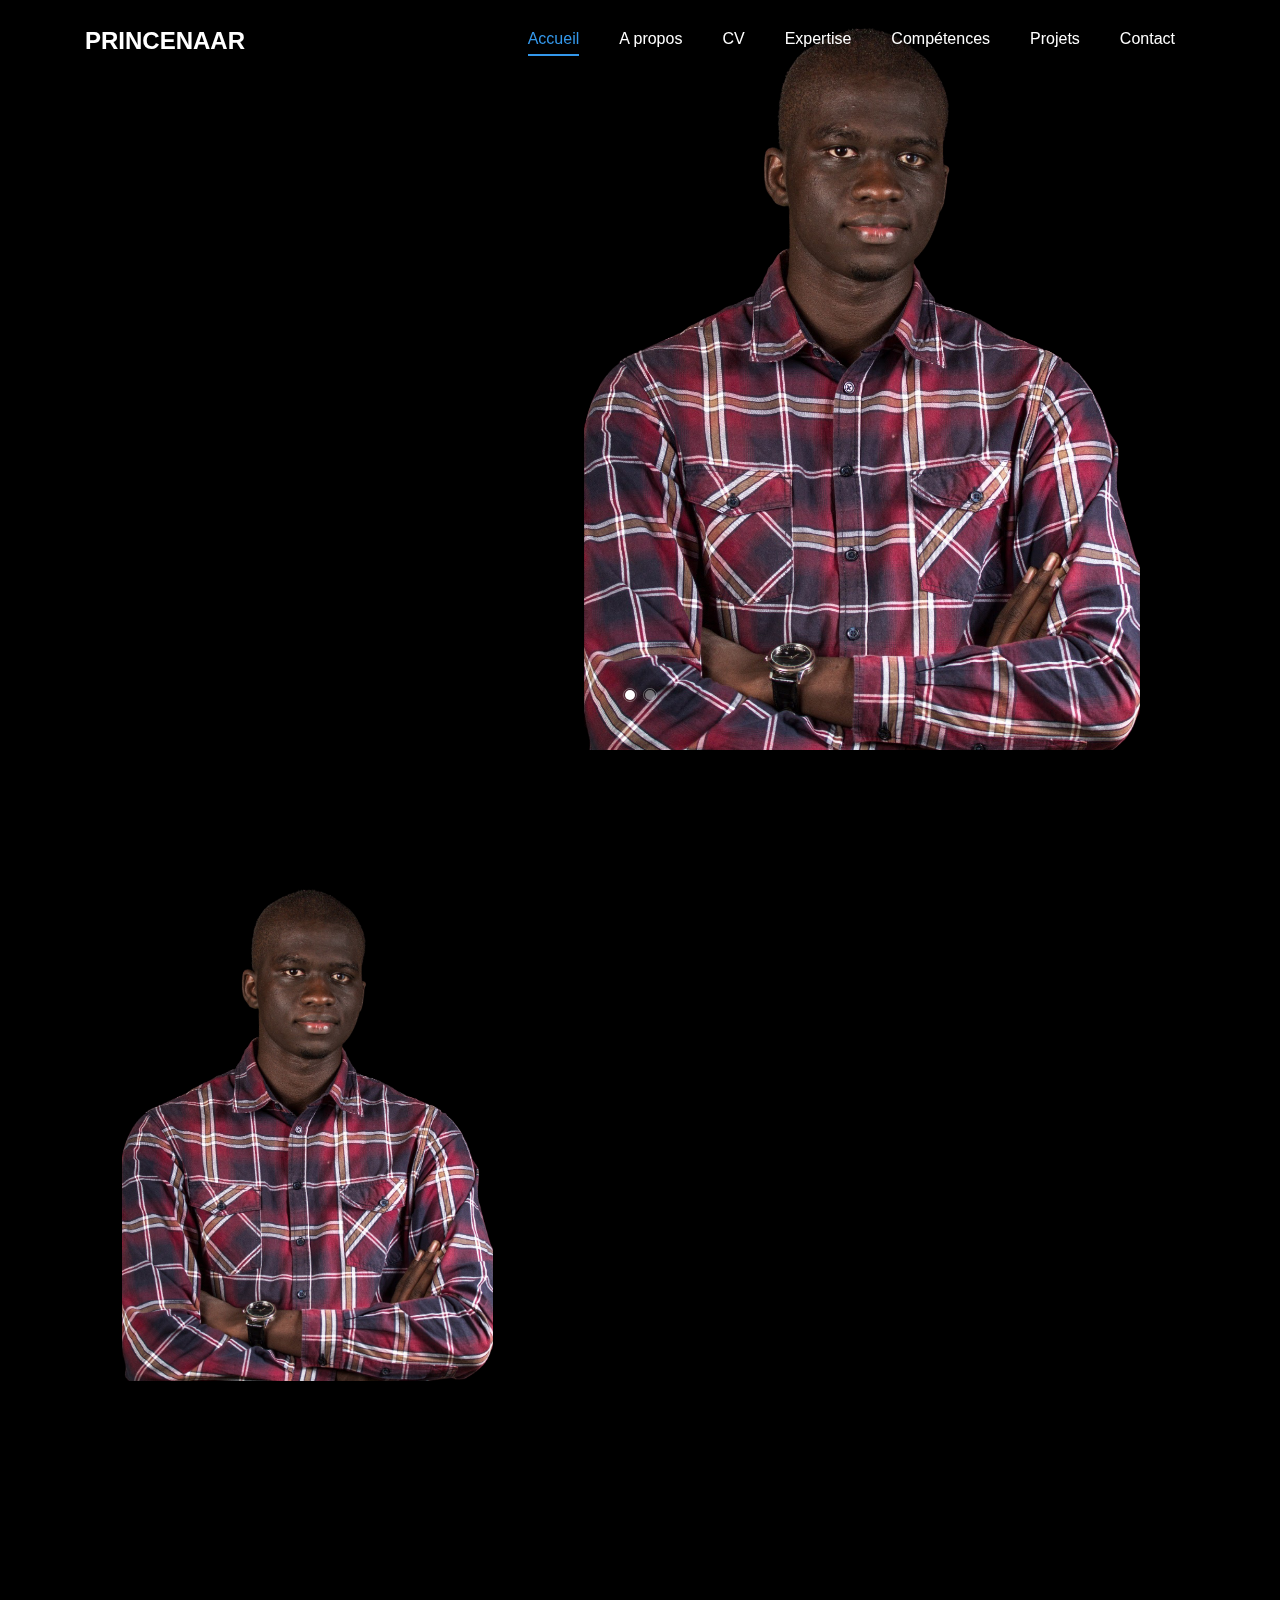
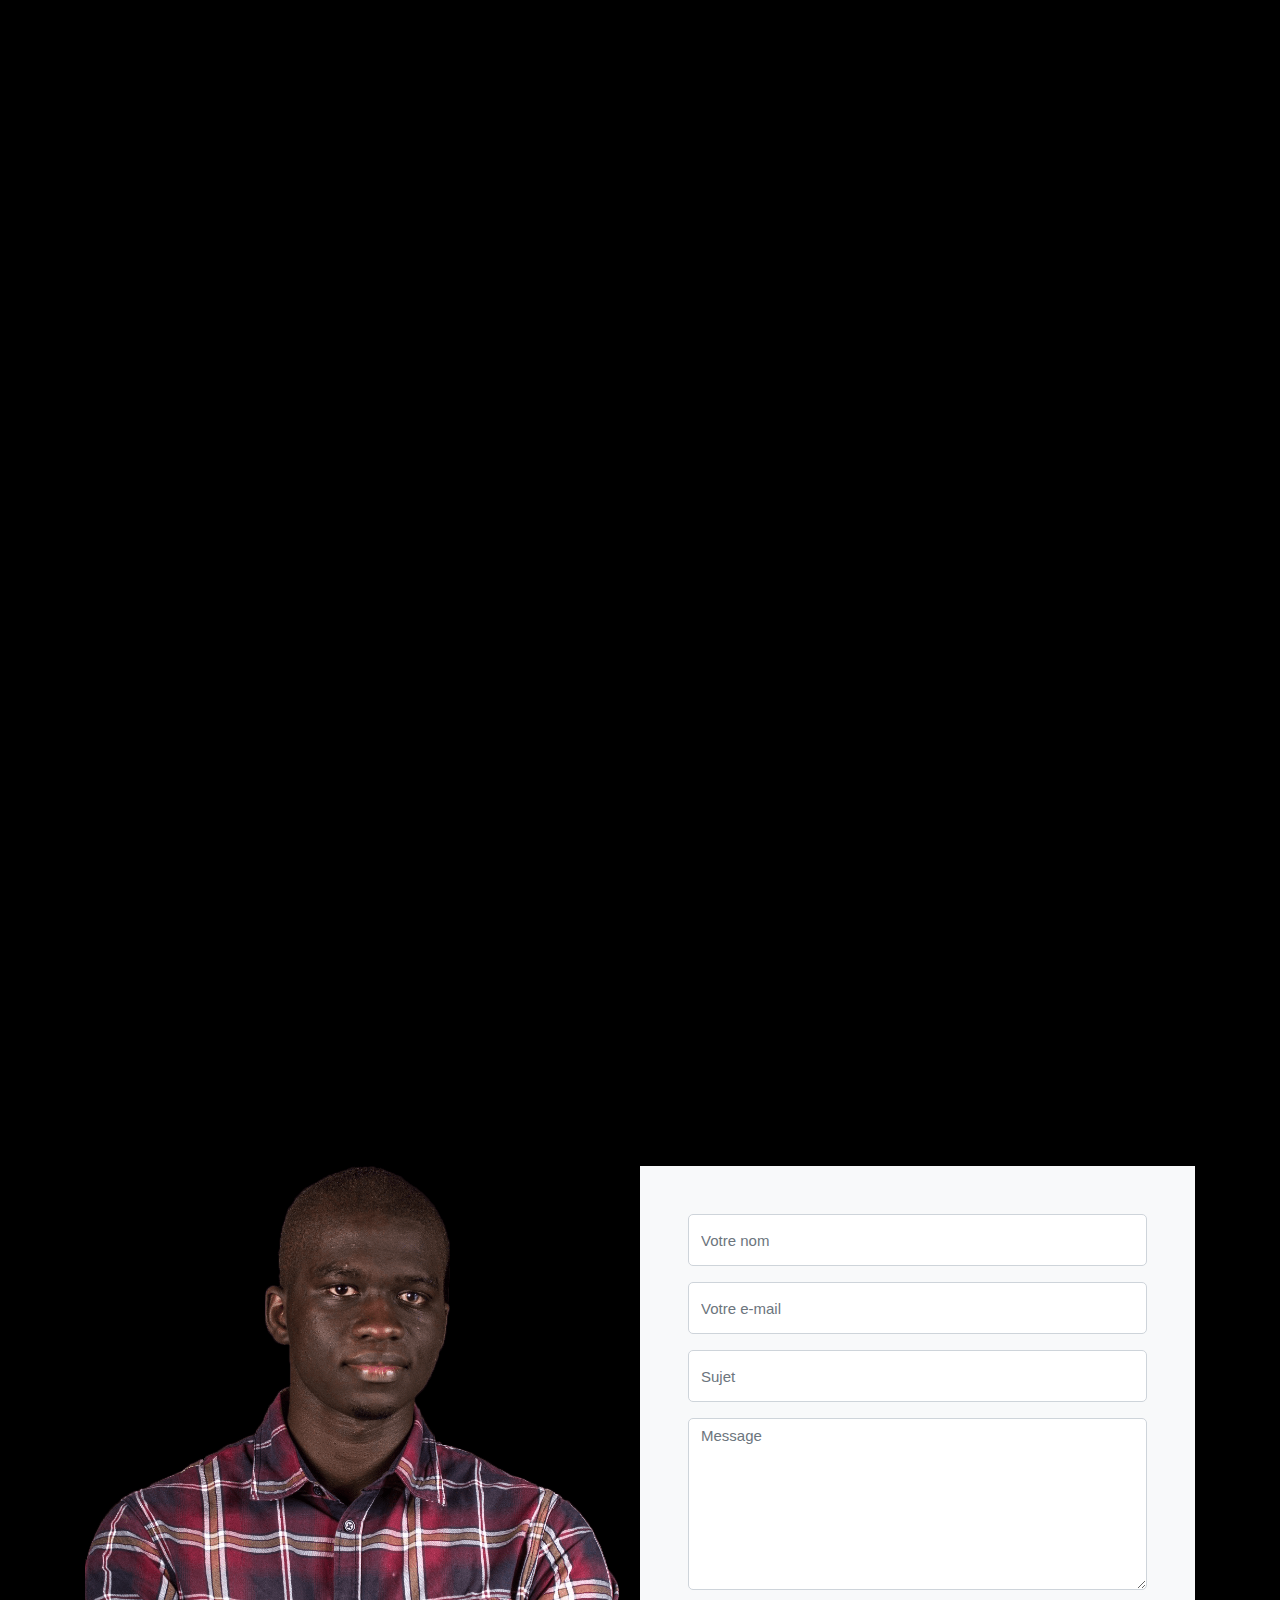
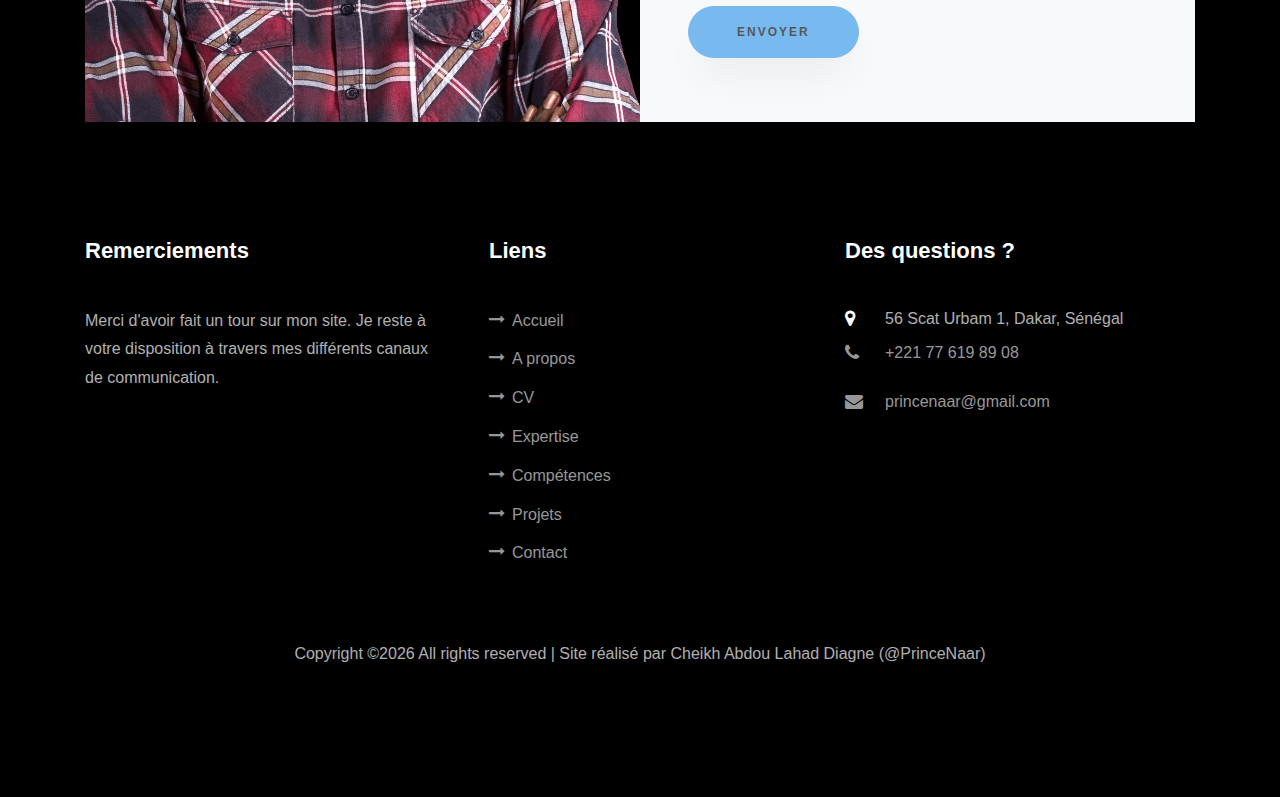
==== commit 1d4356a3: "Version 2" ====
--- a/index.html
+++ b/index.html
@@ -1,6 +1,6 @@
 <!DOCTYPE html>
 <html lang="fr">
-  <head>
+<head>
     <title>Cheikh Abdou Lahad Diagne</title>
     <meta charset="utf-8">
     <meta name="viewport" content="width=device-width, initial-scale=1, shrink-to-fit=no">
@@ -13,565 +13,686 @@
     <link rel="stylesheet" href="css/flaticon.css">
     <link rel="stylesheet" href="css/icomoon.css">
     <link rel="stylesheet" href="css/style.min.css">
-  </head>
-  <body data-spy="scroll" data-target=".site-navbar-target" data-offset="300">
-
-
-    <nav class="navbar navbar-expand-lg navbar-dark ftco_navbar ftco-navbar-light site-navbar-target" id="ftco-navbar">
-	    <div class="container">
-	      <a class="navbar-brand" href="index.html">PrinceNaar</a>
-	      <button class="navbar-toggler js-fh5co-nav-toggle fh5co-nav-toggle" type="button" data-toggle="collapse" data-target="#ftco-nav" aria-controls="ftco-nav" aria-expanded="false" aria-label="Toggle navigation">
-	        <span class="oi oi-menu"></span> Menu
-	      </button>
-
-	      <div class="collapse navbar-collapse" id="ftco-nav">
-	        <ul class="navbar-nav nav ml-auto">
-	          <li class="nav-item"><a href="#home-section" class="nav-link"><span>Accueil</span></a></li>
-	          <li class="nav-item"><a href="#about-section" class="nav-link"><span>A propos</span></a></li>
-	          <li class="nav-item"><a href="#resume-section" class="nav-link"><span>CV</span></a></li>
-	          <li class="nav-item"><a href="#services-section" class="nav-link"><span>Expertise</span></a></li>
-	          <li class="nav-item"><a href="#skills-section" class="nav-link"><span>Compétences</span></a></li>
-	          <li class="nav-item"><a href="#projects-section" class="nav-link"><span>Projets</span></a></li>
-	          <li class="nav-item"><a href="#contact-section" class="nav-link"><span>Contact</span></a></li>
-	        </ul>
-	      </div>
-	    </div>
-	  </nav>
-	  <section id="home-section" class="hero">
-		  <div class="home-slider  owl-carousel">
-	      <div class="slider-item ">
-	      	<div class="overlay"></div>
-	        <div class="container">
-	          <div class="row d-md-flex no-gutters slider-text align-items-end justify-content-end" data-scrollax-parent="true">
-	          	<div class="one-third carousel-bg-img order-md-last img" style="background-image:url(images/bg_1.png);">
-	          		<div class="overlay"></div>
-	          	</div>
-		          <div class="one-forth d-flex  align-items-center ftco-animate" data-scrollax=" properties: { translateY: '70%' }">
-		          	<div class="text">
-		          		<span class="subheading">Bonjour!</span>
-			            <h1 class="mb-4 mt-3">Je m'appelle <span>Cheikh Abdou Lahad Diagne</span></h1>
-			            <h2 class="mb-4">Je suis ingénieur développeur</h2>
-			            <p><a href="#" class="btn btn-primary py-3 px-4">Contactez moi</a> <a href="#" class="btn btn-white btn-outline-white py-3 px-4">Mon travail</a></p>
-		            </div>
-		          </div>
-	        	</div>
-	        </div>
-	      </div>
-
-	      <div class="slider-item">
-	      	<div class="overlay"></div>
-	        <div class="container">
-	          <div class="row d-flex no-gutters slider-text align-items-end justify-content-end" data-scrollax-parent="true">
-	          	<div class="one-third carousel-bg-img order-md-last img" style="background-image:url(images/bg_2.png);">
-	          		<div class="overlay"></div>
-	          	</div>
-		          <div class="one-forth d-flex align-items-center ftco-animate" data-scrollax=" properties: { translateY: '70%' }">
-		          	<div class="text">
-		          		<span class="subheading">Hello!</span>
-			            <h1 class="mb-4 mt-3">Je crée des <span>applications</span></h1>
-                  <h2 class="mb-4">pour le Ministère de la Santé et de l'Action Sociale</h2>
-			            <p><a href="#contact-section" class="btn btn-primary py-3 px-4">Contactez moi</a> <a href="projects-section" class="btn btn-white btn-outline-white py-3 px-4">Mon travail </a></p>
-		            </div>
-		          </div>
-	        	</div>
-	        </div>
-	      </div>
-	    </div>
-    </section>
-
-    <section class="ftco-about img ftco-section ftco-no-pb" id="about-section">
-    	<div class="container">
-    		<div class="row d-flex">
-    			<div class="col-md-6 col-lg-5 d-flex">
-    				<div class="img-about img d-flex align-items-stretch">
-    					<div class="overlay"></div>
-	    				<div class="img d-flex align-self-stretch align-items-center" style="background-image:url(images/bg_1.png);">
-	    				</div>
-    				</div>
-    			</div>
-    			<div class="col-md-6 col-lg-7 pl-lg-5 pb-5">
-    				<div class="row justify-content-start pb-3">
-		          <div class="col-md-12 heading-section ftco-animate">
-		          	<h1 class="big">A propos</h1>
-		            <h2 class="mb-4">A propos de moi</h2>
-		            <p>Ingénieur en développement logiciel, je suis actuellement en poste à la Direction des Ressources Humaines du Ministère de la Santé et de l'Action Sociale. J'ai une expérience de 7 ans dans la création d'applications diverses.</p>
-		            <ul class="about-info mt-4 px-md-0 px-2">
-		            	<li class="d-flex"><span>Nom :</span> <span>Cheikh Abdou Lahad Diagne</span></li>
-		            	<li class="d-flex"><span>Adresse :</span> <span>56 Scat Urbam 1</span></li>
-		            	<li class="d-flex"><span>Email :</span> <span>princenaar@gmail.com</span></li>
-		            	<li class="d-flex"><span>Téléphone : </span> <span>+221 77 619 8908</span></li>
-		            </ul>
-		          </div>
-		        </div>
-	          <div class="counter-wrap ftco-animate d-flex mt-md-3">
-              <div class="text">
-                <p><a href="CV_Cheikh_Abdou_Lahad_Diagne_Ingenieur.pdf" class="btn btn-primary py-3 px-3" download>Télécharger mon CV</a></p>
-              </div>
-	          </div>
-	        </div>
-        </div>
-    	</div>
-    </section>
-
-    <section class="ftco-section ftco-no-pb" id="resume-section">
-    	<div class="container">
-    		<div class="row justify-content-center pb-5">
-          <div class="col-md-10 heading-section text-center ftco-animate">
-          	<h1 class="big big-2">Curriculum</h1>
-            <h2 class="mb-4">Curriculum Vitae</h2>
-            <p>Ma formation et mes diverses expériences m'ont permis de développer une large palette de compétences.</p>
-          </div>
+</head>
+<body data-spy="scroll" data-target=".site-navbar-target" data-offset="300">
+
+
+<nav class="navbar navbar-expand-lg navbar-dark ftco_navbar ftco-navbar-light site-navbar-target" id="ftco-navbar">
+    <div class="container">
+        <a class="navbar-brand" href="index.html">PrinceNaar</a>
+        <button class="navbar-toggler js-fh5co-nav-toggle fh5co-nav-toggle" type="button" data-toggle="collapse"
+                data-target="#ftco-nav" aria-controls="ftco-nav" aria-expanded="false" aria-label="Toggle navigation">
+            <span class="oi oi-menu"></span> Menu
+        </button>
+
+        <div class="collapse navbar-collapse" id="ftco-nav">
+            <ul class="navbar-nav nav ml-auto">
+                <li class="nav-item"><a href="#home-section" class="nav-link"><span>Accueil</span></a></li>
+                <li class="nav-item"><a href="#about-section" class="nav-link"><span>A propos</span></a></li>
+                <li class="nav-item"><a href="#resume-section" class="nav-link"><span>CV</span></a></li>
+                <li class="nav-item"><a href="#services-section" class="nav-link"><span>Expertise</span></a></li>
+                <li class="nav-item"><a href="#skills-section" class="nav-link"><span>Compétences</span></a></li>
+                <li class="nav-item"><a href="#projects-section" class="nav-link"><span>Projets</span></a></li>
+                <li class="nav-item"><a href="#contact-section" class="nav-link"><span>Contact</span></a></li>
+            </ul>
+        </div>
+    </div>
+</nav>
+<section id="home-section" class="hero">
+    <div class="home-slider  owl-carousel">
+        <div class="slider-item ">
+            <div class="overlay"></div>
+            <div class="container">
+                <div class="row d-md-flex no-gutters slider-text align-items-end justify-content-end"
+                     data-scrollax-parent="true">
+                    <div class="one-third carousel-bg-img order-md-last img"
+                         style="background-image:url(images/bg_1.png);">
+                        <div class="overlay"></div>
+                    </div>
+                    <div class="one-forth d-flex  align-items-center ftco-animate"
+                         data-scrollax=" properties: { translateY: '70%' }">
+                        <div class="text">
+                            <span class="subheading">Bonjour!</span>
+                            <h1 class="mb-4 mt-3">Je m'appelle <span>Cheikh Abdou Lahad Diagne</span></h1>
+                            <h2 class="mb-4">Je suis ingénieur développeur</h2>
+                            <p><a href="#" class="btn btn-primary py-3 px-4">Contactez moi</a> <a
+                                    href="#projects-section" class="btn btn-white btn-outline-white py-3 px-4">Mon
+                                travail</a></p>
+                        </div>
+                    </div>
+                </div>
+            </div>
+        </div>
+
+        <div class="slider-item">
+            <div class="overlay"></div>
+            <div class="container">
+                <div class="row d-flex no-gutters slider-text align-items-end justify-content-end"
+                     data-scrollax-parent="true">
+                    <div class="one-third carousel-bg-img order-md-last img"
+                         style="background-image:url(images/bg_2.png);">
+                        <div class="overlay"></div>
+                    </div>
+                    <div class="one-forth d-flex align-items-center ftco-animate"
+                         data-scrollax=" properties: { translateY: '70%' }">
+                        <div class="text">
+                            <span class="subheading">Hello!</span>
+                            <h1 class="mb-4 mt-3">Je suis également <span>spécialiste</span></h1>
+                            <h2 class="mb-4">en Gestion des Programmes de Santé</h2>
+                            <p><a href="#contact-section" class="btn btn-primary py-3 px-4">Contactez moi</a> <a
+                                    href="#projects-section" class="btn btn-white btn-outline-white py-3 px-4">Mon
+                                travail </a></p>
+                        </div>
+                    </div>
+                </div>
+            </div>
+        </div>
+    </div>
+</section>
+
+<section class="ftco-about img ftco-section ftco-no-pb" id="about-section">
+    <div class="container">
+        <div class="row d-flex">
+            <div class="col-md-6 col-lg-5 d-flex">
+                <div class="img-about img d-flex align-items-stretch">
+                    <div class="overlay"></div>
+                    <div class="img d-flex align-self-stretch align-items-center"
+                         style="background-image:url(images/bg_1.png);">
+                    </div>
+                </div>
+            </div>
+            <div class="col-md-6 col-lg-7 pl-lg-5 pb-5">
+                <div class="row justify-content-start pb-3">
+                    <div class="col-md-12 heading-section ftco-animate">
+                        <h1 class="big">A propos</h1>
+                        <h2 class="mb-4">A propos de moi</h2>
+                        <p>
+                            Ingénieur en développement logiciel, je suis actuellement en poste
+                            à la Direction des Ressources Humaines du Ministère de la Santé
+                            et de l'Action Sociale. J'ai également suivi un MBA en gestion des
+                            services de santé (option : Gestion des programmes de santé).
+                        </p>
+                        <ul class="about-info mt-4 px-md-0 px-2">
+                            <li class="d-flex"><span>Nom :</span> <span>Cheikh Abdou Lahad Diagne</span></li>
+                            <li class="d-flex"><span>Email :</span> <span>princenaar@gmail.com</span></li>
+                            <li class="d-flex"><span>Téléphone : </span> <span>+221 77 619 8908</span></li>
+                        </ul>
+                    </div>
+                </div>
+                <div class="counter-wrap ftco-animate d-flex mt-md-3">
+                    <div class="text">
+                        <p><a href="CV_Cheikh_Abdou_Lahad_Diagne_Ingenieur.pdf" class="btn btn-primary py-3 px-3"
+                              download>Télécharger mon CV</a></p>
+                    </div>
+                </div>
+            </div>
+        </div>
+    </div>
+</section>
+
+<section class="ftco-section ftco-no-pb" id="resume-section">
+    <div class="container">
+        <div class="row justify-content-center pb-5">
+            <div class="col-md-10 heading-section text-center ftco-animate">
+                <h1 class="big big-2">Curriculum</h1>
+                <h2 class="mb-4">Curriculum Vitae</h2>
+                <p>Ma formation et mes diverses expériences m'ont permis de développer une large palette de
+                    compétences.</p>
+            </div>
         </div>
         <div class="row">
-          <div class="col-md-6">
-            <div class="resume-wrap ftco-animate">
-    					<span class="date">2017-2022</span>
-    					<h2>Ingénieur développeur</h2>
-    					<span class="position">Ministère de la Santé et de l'Action Sociale</span>
-    					<p class="mt-4">Je suis chargé principalement de la dématérialisation des procédures de la Direction des Ressources Humaines. Du recueil des besoins au déploiement, en passant par la modélisation et le développement, je m'occupe de toutes les étapes de la création d'une application.</p>
-    				</div>
-          </div>
-          <div class="col-md-6">
-            <div class="resume-wrap ftco-animate">
-    					<span class="date">2016-2017</span>
-    					<h2>Ingénieur développeur</h2>
-    					<span class="position">Groupe Idyal S.A.</span>
-    					<p class="mt-4">J'étais chargé, en collaboration avec mon équipe, de créer des applications en adéquation avec le cahier de charge défini par le client. Je m'occupais également de la définition de l'architectures technique et fonctionnelle sous la supervision de mon chef de projet.</p>
-    				</div>
-          </div>
+            <div class="col-md-6">
+                <div class="resume-wrap ftco-animate">
+                    <span class="date">2017-2023</span>
+                    <h2>Ingénieur développeur</h2>
+                    <span class="position">Ministère de la Santé et de l'Action Sociale</span>
+                    <p class="mt-4 text-justify">
+                        Je suis chargé principalement de modéliser et de développer les applications dont
+                        la Direction a besoin. Je suis également administrateur de la base nationale de gestion
+                        des ressources humaines, iHRIS. J'ai participé en parallèle à la rédaction de plusieurs
+                        documents stratégiques.
+                    </p>
+                </div>
+            </div>
+            <div class="col-md-6">
+                <div class="resume-wrap ftco-animate">
+                    <span class="date">2023</span>
+                    <h2>Chef de projet</h2>
+                    <span class="position">Direction des Laboratoires / Essor Africa</span>
+                    <p class="mt-4 text-justify">
+                        J'étais à la tête de l'équipe chargée de la conception du logiciel national
+                        d'authentification des tests COVID. Parallèlement à la supervision du développement,
+                        je m'occupais des tests, du débogage et du déploiement de l'application ainsi que de la
+                        rédaction de tous les
+                        documents techniques.
+                    </p>
+                </div>
+            </div>
+            <div class="col-md-6">
+                <div class="resume-wrap ftco-animate">
+                    <span class="date">2016-2017</span>
+                    <h2>Ingénieur développeur</h2>
+                    <span class="position">Groupe Idyal S.A.</span>
+                    <p class="mt-4 text-justify">
+                        J'étais chargé, en collaboration avec mon équipe, de créer des applications en
+                        adéquation avec le cahier de charge défini par le client. Je m'occupais également de la
+                        définition de l'architecture technique et fonctionnelle sous la supervision du chef de
+                        projet.
+                    </p>
+                </div>
+            </div>
+            <div class="col-md-6">
+                <div class="resume-wrap ftco-animate">
+                    <span class="date">2015-2016</span>
+                    <h2>Programmeur</h2>
+                    <span class="position">Prestatech S.A.</span>
+                    <p class="mt-4 text-justify">
+                        Dans le cadre de mon stage, j'étais chargé de programmer les applications et
+                        web-services sous la supervision de mon maître de stage. J'ai travaillé principalement sur du Java et C#
+                        pour les web-services et de l'Android natif pour les applications mobiles.
+                    </p>
+                </div>
+            </div>
+            <div class="col-md-6">
+                <div class="resume-wrap ftco-animate">
+                    <span class="date">2015</span>
+                    <h2>Web designer</h2>
+                    <span class="position">Kheweul.com</span>
+                    <p class="mt-4 text-justify">
+                        Kheweul est un registrar et hébergeur web. J'assistais les clients dans la
+                        configuration et la paramétrage de leurs serveurs web mais également sur le déploiement de leurs
+                        sites web. Je travaillais en parallèle sur des sites web statiques avec HTML et CSS.
+                    </p>
+                </div>
+            </div>
         </div>
         <div class="row">
-          <div class="col-md-6">
-            <div class="resume-wrap ftco-animate">
-    					<span class="date">2015-2016</span>
-    					<h2>Programmeur</h2>
-    					<span class="position">Prestatech S.A.</span>
-    					<p class="mt-4">Dans le cadre de mon stage, j'étais chargé de programmer les applications et web-services modélisés par mon maître de stage. J'ai travaillé principalement sur du Java et C# pour les web-services et de l'Android natif pour les applications mobiles.</p>
-    				</div>
-          </div>
-          <div class="col-md-6">
-            <div class="resume-wrap ftco-animate">
-    					<span class="date">2015</span>
-    					<h2>Web designer</h2>
-    					<span class="position">Kheweul.com</span>
-    					<p class="mt-4">Kheweul est un registrar et hébergeur web. J'assistais les clients dans la configuration et la paramétrage de leurs serveurs web mais également sur le déploiement de leurs sites web. Je travaillais en parallèle sur des sites web statiques avec HTML et CSS.</p>
-    				</div>
-          </div>
+            <div class="col-md-6">
+                <div class="resume-wrap ftco-animate">
+                    <span class="date">2022-2023</span>
+                    <h2>MBA en Gestion des Services de Santé</h2>
+                    <span class="position">Centre Africain d'Etudes Supérieures en Gestion (CESAG)</span>
+                    <p class="mt-4"></p>
+                </div>
+            </div>
+            <div class="col-md-6">
+                <div class="resume-wrap ftco-animate">
+                    <span class="date">2014-2016</span>
+                    <h2>Master en génie logiciel</h2>
+                    <span class="position">Institut Supérieur d'Informatique<br>(ISI)</span>
+                    <p class="mt-4"></p>
+                </div>
+            </div>
+            <div class="col-md-6">
+                <div class="resume-wrap ftco-animate">
+                    <span class="date">2013-2014</span>
+                    <h2>Licence en génie informatique<br><br></h2>
+                    <span class="position">Université Dakar Bourguiba</span>
+                    <p class="mt-4"></p>
+                </div>
+            </div>
+
+            <div class="col-md-6">
+                <div class="resume-wrap ftco-animate">
+                    <span class="date">2011-2013</span>
+                    <h2>Diplôme d'Etudes Universitaires Professionnalisées</h2>
+                    <span class="position">Université Dakar Bourguiba</span>
+                    <p class="mt-4"></p>
+                </div>
+            </div>
+            <div class="col-md-6">
+                <div class="resume-wrap ftco-animate">
+                    <span class="date">2010-2011</span>
+                    <h2>Baccalauréat S2 (Sciences Expérimentales)</h2>
+                    <span class="position">Lycée Blaise Diagne</span>
+                    <p class="mt-4"></p>
+                </div>
+            </div>
+        </div>
+        <div class="row justify-content-center mt-5">
+            <div class="col-md-6 text-center ftco-animate">
+                <p><a href="CV_Cheikh_Abdou_Lahad_Diagne_Ingenieur.pdf" class="btn btn-primary py-4 px-5" download>Télécharger
+                    mon CV</a></p>
+            </div>
+        </div>
+    </div>
+</section>
+
+<section class="ftco-section" id="services-section">
+    <div class="container">
+        <div class="row justify-content-center py-5 mt-5">
+            <div class="col-md-12 heading-section text-center ftco-animate">
+                <h1 class="big big-2">Expertise</h1>
+                <h2 class="mb-4">Domaines d'expertise</h2>
+                <p>Quelques domaines dans lesquels je suis capable d'évoluer.</p>
+            </div>
         </div>
         <div class="row">
-          <div class="col-md-6">
-            <div class="resume-wrap ftco-animate">
-    					<span class="date">2014-2016</span>
-    					<h2>Master en génie logiciel</h2>
-    					<span class="position">Institut Supérieur d'Informatique</span>
-    					<p class="mt-4"></p>
-    				</div>
-          </div>
-          <div class="col-md-6">
-            <div class="resume-wrap ftco-animate">
-    					<span class="date">2013-2014</span>
-    					<h2>Licence en génie informatique</h2>
-    					<span class="position">Université Dakar Bourguiba</span>
-    					<p class="mt-4"></p>
-    				</div>
-          </div>
-        </div>
-        <div class="row">
-          <div class="col-md-6">
-            <div class="resume-wrap ftco-animate">
-      					<span class="date">2011-2013</span>
-      					<h2>Diplôme d'Etudes Universitaires Professionnalisées</h2>
-      					<span class="position">Université Dakar Bourguiba</span>
-      					<p class="mt-4"></p>
-      			</div>
-          </div>
-          <div class="col-md-6">
-            <div class="resume-wrap ftco-animate">
-      					<span class="date">2010-2011</span>
-      					<h2>Baccalauréat S2 (Sciences Expérimentales)</h2>
-      					<span class="position">Lycée Blaise Diagne</span>
-      					<p class="mt-4"></p>
-      				</div>
-          </div>
-        </div>
-    		<div class="row justify-content-center mt-5">
-    			<div class="col-md-6 text-center ftco-animate">
-    				<p><a href="CV_Cheikh_Abdou_Lahad_Diagne_Ingenieur.pdf" class="btn btn-primary py-4 px-5" download>Télécharger mon CV</a></p>
-    			</div>
-    		</div>
-    	</div>
-    </section>
-
-    <section class="ftco-section" id="services-section">
-    	<div class="container">
-    		<div class="row justify-content-center py-5 mt-5">
-          <div class="col-md-12 heading-section text-center ftco-animate">
-          	<h1 class="big big-2">Expertise</h1>
-            <h2 class="mb-4">Domaines d'expertise</h2>
-            <p>Les différents domaines dans lesquels je suis capable d'évoluer.</p>
-          </div>
-        </div>
-    		<div class="row">
-					<div class="col-md-4 text-center d-flex ftco-animate">
-						<a href="#" class="services-1">
+            <div class="col-md-4 text-center d-flex ftco-animate">
+                <a href="#" class="services-1">
+							<span class="icon">
+								<i class="flaticon-web-design"></i>
+							</span>
+                    <div class="desc">
+                        <h3 class="mb-5">Développement</h3>
+                    </div>
+                </a>
+            </div>
+            <div class="col-md-4 text-center d-flex ftco-animate">
+                <a href="#" class="services-1">
+							<span class="icon">
+								<i class="flaticon-idea"></i>
+							</span>
+                    <div class="desc">
+                        <h3 class="mb-5">Conception de programmes</h3>
+                    </div>
+                </a>
+            </div>
+            <div class="col-md-4 text-center d-flex ftco-animate">
+                <a href="#" class="services-1">
+							<span class="icon">
+								<i class="flaticon-ideas"></i>
+							</span>
+                    <div class="desc">
+                        <h3 class="mb-5">Base de données</h3>
+                    </div>
+                </a>
+            </div>
+
+            <div class="col-md-4 text-center d-flex ftco-animate">
+                <a href="#" class="services-1">
+							<span class="icon">
+								<i class="flaticon-innovation"></i>
+							</span>
+                    <div class="desc">
+                        <h3 class="mb-5">Gestion de projets</h3>
+                    </div>
+                </a>
+            </div>
+            <div class="col-md-4 text-center d-flex ftco-animate">
+                <a href="#" class="services-1">
+							<span class="icon">
+								<i class="flaticon-flasks"></i>
+							</span>
+                    <div class="desc">
+                        <h3 class="mb-5">Suivi & évaluation</h3>
+                    </div>
+                </a>
+            </div>
+            <div class="col-md-4 text-center d-flex ftco-animate">
+                <a href="#" class="services-1">
 							<span class="icon">
 								<i class="flaticon-analysis"></i>
 							</span>
-							<div class="desc">
-								<h3 class="mb-5">Développement Web</h3>
-							</div>
-						</a>
-					</div>
-					<div class="col-md-4 text-center d-flex ftco-animate">
-						<a href="#" class="services-1">
-							<span class="icon">
-								<i class="flaticon-flasks"></i>
-							</span>
-							<div class="desc">
-								<h3 class="mb-5">Développement Mobile</h3>
-							</div>
-						</a>
-					</div>
-					<div class="col-md-4 text-center d-flex ftco-animate">
-						<a href="#" class="services-1">
-							<span class="icon">
-								<i class="flaticon-ideas"></i>
-							</span>
-							<div class="desc">
-								<h3 class="mb-5">Base de données</h3>
-							</div>
-						</a>
-					</div>
-
-					<div class="col-md-4 text-center d-flex ftco-animate">
-						<a href="#" class="services-1">
-							<span class="icon">
-								<i class="flaticon-analysis"></i>
-							</span>
-							<div class="desc">
-								<h3 class="mb-5">Gestion de projets</h3>
-							</div>
-						</a>
-					</div>
-					<div class="col-md-4 text-center d-flex ftco-animate">
-						<a href="#" class="services-1">
-							<span class="icon">
-								<i class="flaticon-flasks"></i>
-							</span>
-							<div class="desc">
-								<h3 class="mb-5">Formation</h3>
-							</div>
-						</a>
-					</div>
-					<div class="col-md-4 text-center d-flex ftco-animate">
-						<a href="#" class="services-1">
-							<span class="icon">
-								<i class="flaticon-ideas"></i>
-							</span>
-							<div class="desc">
-								<h3 class="mb-5">Modélisation</h3>
-							</div>
-						</a>
-					</div>
-				</div>
-    	</div>
-    </section>
-
-
-		<section class="ftco-section" id="skills-section">
-			<div class="container">
-				<div class="row justify-content-center pb-5">
-          <div class="col-md-12 heading-section text-center ftco-animate">
-          	<h1 class="big big-2">Compétences</h1>
-            <h2 class="mb-4">Mes compétences</h2>
-            <p>Les technologies que je maîtrise le plus.</p>
-          </div>
-        </div>
-				<div class="row">
-					<div class="col-md-6 animate-box">
-						<div class="progress-wrap ftco-animate">
-							<h3>Java</h3>
-							<div class="progress">
-							 	<div class="progress-bar color-1" role="progressbar" aria-valuenow="90"
-							  	aria-valuemin="0" aria-valuemax="100" style="width:90%">
-							    <span>90%</span>
-							  	</div>
-							</div>
-						</div>
-					</div>
-					<div class="col-md-6 animate-box">
-						<div class="progress-wrap ftco-animate">
-							<h3>jQuery</h3>
-							<div class="progress">
-							 	<div class="progress-bar color-2" role="progressbar" aria-valuenow="85"
-							  	aria-valuemin="0" aria-valuemax="100" style="width:85%">
-							    <span>85%</span>
-							  	</div>
-							</div>
-						</div>
-					</div>
-					<div class="col-md-6 animate-box">
-						<div class="progress-wrap ftco-animate">
-							<h3>HTML5</h3>
-							<div class="progress">
-							 	<div class="progress-bar color-3" role="progressbar" aria-valuenow="95"
-							  	aria-valuemin="0" aria-valuemax="100" style="width:95%">
-							    <span>95%</span>
-							  	</div>
-							</div>
-						</div>
-					</div>
-					<div class="col-md-6 animate-box">
-						<div class="progress-wrap ftco-animate">
-							<h3>CSS3</h3>
-							<div class="progress">
-							 	<div class="progress-bar color-4" role="progressbar" aria-valuenow="90"
-							  	aria-valuemin="0" aria-valuemax="100" style="width:90%">
-							    <span>90%</span>
-							  	</div>
-							</div>
-						</div>
-					</div>
-					<div class="col-md-6 animate-box">
-						<div class="progress-wrap ftco-animate">
-							<h3>PHP</h3>
-							<div class="progress">
-							 	<div class="progress-bar color-5" role="progressbar" aria-valuenow="80"
-							  	aria-valuemin="0" aria-valuemax="100" style="width:80%">
-							    <span>80%</span>
-							  	</div>
-							</div>
-						</div>
-					</div>
-					<div class="col-md-6 animate-box">
-						<div class="progress-wrap ftco-animate">
-							<h3>Android</h3>
-							<div class="progress">
-							 	<div class="progress-bar color-6" role="progressbar" aria-valuenow="70"
-							  	aria-valuemin="0" aria-valuemax="100" style="width:70%">
-							    <span>70%</span>
-							  	</div>
-							</div>
-						</div>
-					</div>
-				</div>
-			</div>
-		</section>
-
-
-    <section class="ftco-section ftco-project" id="projects-section">
-    	<div class="container">
-    		<div class="row justify-content-center pb-5">
-          <div class="col-md-12 heading-section text-center ftco-animate">
-          	<h1 class="big big-2">Expérience</h1>
-            <h2 class="mb-4">Mes Expériences</h2>
-            <p>Quelques projets sur lesquels j'ai travaillé.</p>
-          </div>
-        </div>
-    		<div class="row">
-    			<div class="col-md-4">
-    				<div class="project img ftco-animate d-flex justify-content-center align-items-center" style="background-image: url(images/project-2.jpg);">
-    					<div class="overlay"></div>
-	    				<div class="text text-center p-4">
-	    					<h3><a href="dematerialisation.html">Dématérialisation des procédures</a></h3>
-	    					<span>Ministère de la Santé et de l'Action Sociale</span>
-	    				</div>
-    				</div>
-  				</div>
-  				<div class="col-md-8">
-    				<div class="project img ftco-animate d-flex justify-content-center align-items-center" style="background-image: url(images/project-5.jpg);">
-    					<div class="overlay"></div>
-	    				<div class="text text-center p-4">
-	    					<h3><a href="gestion_personnel.html">Gestion du personnel</a></h3>
-	    					<span>Ministère de la Santé et de l'Action Sociale</span>
-	    				</div>
-    				</div>
-  				</div>
-
-
-    			<div class="col-md-4">
-    				<div class="project img ftco-animate d-flex justify-content-center align-items-center" style="background-image: url(images/project-1.jpg);">
-    					<div class="overlay"></div>
-	    				<div class="text text-center p-4">
-	    					<h3><a href="cour_dappel.html">Gestion des résultats provisoires des élections législatives</a></h3>
-	    					<span>Cour d'Appel de Dakar | Idyal S.A.</span>
-	    				</div>
-    				</div>
-    			</div>
-    			<div class="col-md-4">
-	    				<div class="project img ftco-animate d-flex justify-content-center align-items-center" style="background-image: url(images/project-4.jpg);">
-	    					<div class="overlay"></div>
-		    				<div class="text text-center p-4">
-		    					<h3><a href="prestatech.html">E-Banking</a></h3>
-		    					<span>Prestatech S.A.</span>
-		    				</div>
-	    				</div>
-    			</div>
-          <div class="col-md-4">
-    				<div class="project img ftco-animate d-flex justify-content-center align-items-center" style="background-image: url(images/image_1.jpg);">
-    					<div class="overlay"></div>
-	    				<div class="text text-center p-4">
-	    					<h3><a href="others.html">Autres expériences</a></h3>
-	    					<span>Kheweul.Com | Freelancing </span>
-	    				</div>
-    				</div>
-    			</div>
-    		</div>
-    	</div>
-    </section>
-
-    <section class="ftco-section contact-section ftco-no-pb" id="contact-section">
-      <div class="container">
-      	<div class="row justify-content-center mb-5 pb-3">
-          <div class="col-md-7 heading-section text-center ftco-animate">
-            <h1 class="big big-2">Contact</h1>
-            <h2 class="mb-4">Contactez Moi</h2>
-            <p>Pour tous services ou prestations, vous pouvez me joindre sur ces contacts.</p>
-          </div>
+                    <div class="desc">
+                        <h3 class="mb-5">Système d'informations</h3>
+                    </div>
+                </a>
+            </div>
+        </div>
+    </div>
+</section>
+
+
+<section class="ftco-section" id="skills-section">
+    <div class="container">
+        <div class="row justify-content-center pb-5">
+            <div class="col-md-12 heading-section text-center ftco-animate">
+                <h1 class="big big-2">Compétences</h1>
+                <h2 class="mb-4">Mes compétences</h2>
+                <p>Mon éventail de compétences.</p>
+            </div>
+        </div>
+        <div class="row">
+            <div class="col-md-6 animate-box">
+                <div class="progress-wrap ftco-animate">
+                    <h3>Modélisation de systèmes d'information</h3>
+                    <div class="progress">
+                        <div class="progress-bar color-1" role="progressbar" aria-valuenow="90"
+                             aria-valuemin="0" aria-valuemax="100" style="width:90%">
+                            <span>90%</span>
+                        </div>
+                    </div>
+                </div>
+            </div>
+            <div class="col-md-6 animate-box">
+                <div class="progress-wrap ftco-animate">
+                    <h3>Statistiques et méthodes de gestion</h3>
+                    <div class="progress">
+                        <div class="progress-bar color-2" role="progressbar" aria-valuenow="80"
+                             aria-valuemin="0" aria-valuemax="100" style="width:80%">
+                            <span>80%</span>
+                        </div>
+                    </div>
+                </div>
+            </div>
+            <div class="col-md-6 animate-box">
+                <div class="progress-wrap ftco-animate">
+                    <h3>Gestion des Ressources Humaines</h3>
+                    <div class="progress">
+                        <div class="progress-bar color-3" role="progressbar" aria-valuenow="75"
+                             aria-valuemin="0" aria-valuemax="100" style="width:75%">
+                            <span>75%</span>
+                        </div>
+                    </div>
+                </div>
+            </div>
+            <div class="col-md-6 animate-box">
+                <div class="progress-wrap ftco-animate">
+                    <h3>Conception, suivi/évaluation de prog.</h3>
+                    <div class="progress">
+                        <div class="progress-bar color-4" role="progressbar" aria-valuenow="75"
+                             aria-valuemin="0" aria-valuemax="100" style="width:75%">
+                            <span>75%</span>
+                        </div>
+                    </div>
+                </div>
+            </div>
+            <div class="col-md-6 animate-box">
+                <div class="progress-wrap ftco-animate">
+                    <h3>Bases de données</h3>
+                    <div class="progress">
+                        <div class="progress-bar color-5" role="progressbar" aria-valuenow="90"
+                             aria-valuemin="0" aria-valuemax="100" style="width:90%">
+                            <span>90%</span>
+                        </div>
+                    </div>
+                </div>
+            </div>
+            <div class="col-md-6 animate-box">
+                <div class="progress-wrap ftco-animate">
+                    <h3>Test et automatisation de logiciels</h3>
+                    <div class="progress">
+                        <div class="progress-bar color-6" role="progressbar" aria-valuenow="80"
+                             aria-valuemin="0" aria-valuemax="100" style="width:80%">
+                            <span>80%</span>
+                        </div>
+                    </div>
+                </div>
+            </div>
+            <div class="col-md-6 animate-box">
+                <div class="progress-wrap ftco-animate">
+                    <h3>Gestion de projets informatiques</h3>
+                    <div class="progress">
+                        <div class="progress-bar color-6" role="progressbar" aria-valuenow="90"
+                             aria-valuemin="0" aria-valuemax="100" style="width:90%">
+                            <span>90%</span>
+                        </div>
+                    </div>
+                </div>
+            </div>
+            <div class="col-md-6 animate-box">
+                <div class="progress-wrap ftco-animate">
+                    <h3>Développement</h3>
+                    <div class="progress">
+                        <div class="progress-bar color-6" role="progressbar" aria-valuenow="90"
+                             aria-valuemin="0" aria-valuemax="100" style="width:90%">
+                            <span>90%</span>
+                        </div>
+                    </div>
+                </div>
+            </div>
+        </div>
+    </div>
+</section>
+
+
+<section class="ftco-section ftco-project" id="projects-section">
+    <div class="container">
+        <div class="row justify-content-center pb-5">
+            <div class="col-md-12 heading-section text-center ftco-animate">
+                <h1 class="big big-2">Expérience</h1>
+                <h2 class="mb-4">Mes Expériences</h2>
+                <p>Quelques projets sur lesquels j'ai travaillé.</p>
+            </div>
+        </div>
+        <div class="row">
+            <div class="col-md-4">
+                <div class="project img ftco-animate d-flex justify-content-center align-items-center"
+                     style="background-image: url(images/project-2.jpg);">
+                    <div class="overlay"></div>
+                    <div class="text text-center p-4">
+                        <h3><a href="dematerialisation.html">Dématérialisation des procédures</a></h3>
+                        <span>Ministère de la Santé et de l'Action Sociale</span>
+                    </div>
+                </div>
+            </div>
+            <div class="col-md-8">
+                <div class="project img ftco-animate d-flex justify-content-center align-items-center"
+                     style="background-image: url(images/project-5.jpg);">
+                    <div class="overlay"></div>
+                    <div class="text text-center p-4">
+                        <h3><a href="gestion_personnel.html">Gestion du personnel</a></h3>
+                        <span>Ministère de la Santé et de l'Action Sociale</span>
+                    </div>
+                </div>
+            </div>
+            <div class="col-md-8">
+                <div class="project img ftco-animate d-flex justify-content-center align-items-center"
+                     style="background-image: url(images/project-6.jpg);">
+                    <div class="overlay"></div>
+                    <div class="text text-center p-4">
+                        <h3><a href="documents.html">Rédaction de documents stratégiques</a></h3>
+                        <span>Ministère de la Santé et de l'Action Sociale</span>
+                    </div>
+                </div>
+            </div>
+            <div class="col-md-4">
+                <div class="project img ftco-animate d-flex justify-content-center align-items-center"
+                     style="background-image: url(images/project-7.png);">
+                    <div class="overlay"></div>
+                    <div class="text text-center p-4">
+                        <h3><a href="covid.html">Gestion des tests COVID</a></h3>
+                        <span>Direction des Laboratoires / Essor Africa</span>
+                    </div>
+                </div>
+            </div>
+
+
+            <div class="col-md-4">
+                <div class="project img ftco-animate d-flex justify-content-center align-items-center"
+                     style="background-image: url(images/project-1.jpg);">
+                    <div class="overlay"></div>
+                    <div class="text text-center p-4">
+                        <h3><a href="cour_dappel.html">Gestion des résultats provisoires des élections législatives</a>
+                        </h3>
+                        <span>Cour d'Appel de Dakar | Idyal S.A.</span>
+                    </div>
+                </div>
+            </div>
+            <div class="col-md-4">
+                <div class="project img ftco-animate d-flex justify-content-center align-items-center"
+                     style="background-image: url(images/project-4.jpg);">
+                    <div class="overlay"></div>
+                    <div class="text text-center p-4">
+                        <h3><a href="prestatech.html">E-Banking</a></h3>
+                        <span>Prestatech S.A.</span>
+                    </div>
+                </div>
+            </div>
+            <div class="col-md-4">
+                <div class="project img ftco-animate d-flex justify-content-center align-items-center"
+                     style="background-image: url(images/image_1.jpg);">
+                    <div class="overlay"></div>
+                    <div class="text text-center p-4">
+                        <h3><a href="others.html">Autres expériences</a></h3>
+                        <span>Kheweul.Com | Freelancing </span>
+                    </div>
+                </div>
+            </div>
+        </div>
+    </div>
+</section>
+
+<section class="ftco-section contact-section ftco-no-pb" id="contact-section">
+    <div class="container">
+        <div class="row justify-content-center mb-5 pb-3">
+            <div class="col-md-7 heading-section text-center ftco-animate">
+                <h1 class="big big-2">Contact</h1>
+                <h2 class="mb-4">Contactez Moi</h2>
+                <p>Pour tous services ou prestations, vous pouvez me joindre sur ces contacts.</p>
+            </div>
         </div>
 
         <div class="row d-flex contact-info mb-5">
-          <div class="col-md-6 col-lg-3 d-flex ftco-animate">
-          	<div class="align-self-stretch box p-4 text-center">
-          		<div class="icon d-flex align-items-center justify-content-center">
-          			<span class="icon-map-signs"></span>
-          		</div>
-          		<h3 class="mb-4">Adresse</h3>
-	            <p><a href="#">56 Scat Urbam 1, Dakar, Sénégal</a></p>
-	          </div>
-          </div>
-          <div class="col-md-6 col-lg-3 d-flex ftco-animate">
-          	<div class="align-self-stretch box p-4 text-center">
-          		<div class="icon d-flex align-items-center justify-content-center">
-          			<span class="icon-phone2"></span>
-          		</div>
-          		<h3 class="mb-4">Numéro de téléphone</h3>
-	            <p><a href="tel://+221776198908">+221 77 619 89 08</a></p>
-	          </div>
-          </div>
-          <div class="col-md-6 col-lg-3 d-flex ftco-animate">
-          	<div class="align-self-stretch box p-4 text-center">
-          		<div class="icon d-flex align-items-center justify-content-center">
-          			<span class="icon-paper-plane"></span>
-          		</div>
-          		<h3 class="mb-4">Adresse e-mail</h3>
-	            <p><a href="mailto:princenaar@gmail.com">princenaar@gmail.com</a></p>
-	          </div>
-          </div>
-          <div class="col-md-6 col-lg-3 d-flex ftco-animate">
-          	<div class="align-self-stretch box p-4 text-center">
-          		<div class="icon d-flex align-items-center justify-content-center">
-          			<span class="icon-globe"></span>
-          		</div>
-          		<h3 class="mb-4">Site Web</h3>
-	            <p><a href="https://princenaar.github.io">princenaar.github.io</a></p>
-	          </div>
-          </div>
+            <div class="col-md-6 col-lg-3 d-flex ftco-animate">
+                <div class="align-self-stretch box p-4 text-center">
+                    <div class="icon d-flex align-items-center justify-content-center">
+                        <span class="icon-map-signs"></span>
+                    </div>
+                    <h3 class="mb-4">Adresse</h3>
+                    <p><a href="#">56 Scat Urbam 1, Dakar, Sénégal</a></p>
+                </div>
+            </div>
+            <div class="col-md-6 col-lg-3 d-flex ftco-animate">
+                <div class="align-self-stretch box p-4 text-center">
+                    <div class="icon d-flex align-items-center justify-content-center">
+                        <span class="icon-phone2"></span>
+                    </div>
+                    <h3 class="mb-4">Numéro de téléphone</h3>
+                    <p><a href="tel://+221776198908">+221 77 619 89 08</a></p>
+                </div>
+            </div>
+            <div class="col-md-6 col-lg-3 d-flex ftco-animate">
+                <div class="align-self-stretch box p-4 text-center">
+                    <div class="icon d-flex align-items-center justify-content-center">
+                        <span class="icon-paper-plane"></span>
+                    </div>
+                    <h3 class="mb-4">Adresse e-mail</h3>
+                    <p><a href="mailto:princenaar@gmail.com">princenaar@gmail.com</a></p>
+                </div>
+            </div>
+            <div class="col-md-6 col-lg-3 d-flex ftco-animate">
+                <div class="align-self-stretch box p-4 text-center">
+                    <div class="icon d-flex align-items-center justify-content-center">
+                        <span class="icon-globe"></span>
+                    </div>
+                    <h3 class="mb-4">Site Web</h3>
+                    <p><a href="https://princenaar.github.io">princenaar.github.io</a></p>
+                </div>
+            </div>
         </div>
 
         <div class="row no-gutters block-9">
-          <div class="col-md-6 order-md-last d-flex">
-            <form action="#" class="bg-light p-4 p-md-5 contact-form">
-              <div class="form-group">
-                <input type="text" class="form-control" placeholder="Votre nom">
-              </div>
-              <div class="form-group">
-                <input type="text" class="form-control" placeholder="Votre e-mail">
-              </div>
-              <div class="form-group">
-                <input type="text" class="form-control" placeholder="Sujet">
-              </div>
-              <div class="form-group">
-                <textarea name="" id="" cols="30" rows="7" class="form-control" placeholder="Message"></textarea>
-              </div>
-              <div class="form-group">
-                <input type="submit" disabled value="Envoyer" class="btn btn-primary py-3 px-5">
-              </div>
-            </form>
-
-          </div>
-
-          <div class="col-md-6 d-flex">
-          	<div class="img" style="background-image: url(images/about.png);"></div>
-          </div>
-        </div>
-      </div>
-    </section>
-
-
-    <footer class="ftco-footer ftco-section">
-      <div class="container">
+            <div class="col-md-6 order-md-last d-flex">
+                <form action="#" class="bg-light p-4 p-md-5 contact-form">
+                    <div class="form-group">
+                        <input type="text" class="form-control" placeholder="Votre nom">
+                    </div>
+                    <div class="form-group">
+                        <input type="text" class="form-control" placeholder="Votre e-mail">
+                    </div>
+                    <div class="form-group">
+                        <input type="text" class="form-control" placeholder="Sujet">
+                    </div>
+                    <div class="form-group">
+                        <textarea name="" id="" cols="30" rows="7" class="form-control"
+                                  placeholder="Message"></textarea>
+                    </div>
+                    <div class="form-group">
+                        <input type="submit" disabled value="Envoyer" class="btn btn-primary py-3 px-5">
+                    </div>
+                </form>
+
+            </div>
+
+            <div class="col-md-6 d-flex">
+                <div class="img" style="background-image: url(images/about.png);"></div>
+            </div>
+        </div>
+    </div>
+</section>
+
+
+<footer class="ftco-footer ftco-section">
+    <div class="container">
         <div class="row mb-5">
-          <div class="col-md">
-            <div class="ftco-footer-widget mb-4">
-              <h2 class="ftco-heading-2">Remerciements</h2>
-              <p>Merci d'avoir fait un tour sur mon site. Je reste à votre disposition à travers mes différents canaux de communication.</p>
-              <ul class="ftco-footer-social list-unstyled float-md-left float-lft mt-5">
-                <li class="ftco-animate"><a href="https://twitter.com/PrinceNaar"><span class="icon-twitter"></span></a></li>
-                <li class="ftco-animate"><a href="https://www.facebook.com/princenaar.diagne"><span class="icon-facebook"></span></a></li>
-                <li class="ftco-animate"><a href="https://www.instagram.com/princenaar/"><span class="icon-instagram"></span></a></li>
-              </ul>
-            </div>
-          </div>
-          <div class="col-md">
-            <div class="ftco-footer-widget mb-4 ml-md-4">
-              <h2 class="ftco-heading-2">Liens</h2>
-              <ul class="list-unstyled">
-                <li><a href="#home-section"><span class="icon-long-arrow-right mr-2"></span>Accueil</a></li>
-                <li><a href="#about-section"><span class="icon-long-arrow-right mr-2"></span>A propos</a></li>
-                <li><a href="#resume-section"><span class="icon-long-arrow-right mr-2"></span>CV</a></li>
-                <li><a href="#services-section"><span class="icon-long-arrow-right mr-2"></span>Expertise</a></li>
-                <li><a href="#skills-section"><span class="icon-long-arrow-right mr-2"></span>Compétences</a></li>
-                <li><a href="#projects-section"><span class="icon-long-arrow-right mr-2"></span>Projets</a></li>
-                <li><a href="#contact-section"><span class="icon-long-arrow-right mr-2"></span>Contact</a></li>
-              </ul>
-            </div>
-          </div>
-
-          <div class="col-md">
-            <div class="ftco-footer-widget mb-4">
-            	<h2 class="ftco-heading-2">Des questions ?</h2>
-            	<div class="block-23 mb-3">
-	              <ul>
-	                <li><span class="icon icon-map-marker"></span><span class="text">56 Scat Urbam 1, Dakar, Sénégal</span></li>
-	                <li><a href="#"><span class="icon icon-phone"></span><span class="text">+221 77 619 89 08</span></a></li>
-	                <li><a href="#"><span class="icon icon-envelope"></span><span class="text">princenaar@gmail.com</span></a></li>
-	              </ul>
-	            </div>
-            </div>
-          </div>
+            <div class="col-md">
+                <div class="ftco-footer-widget mb-4">
+                    <h2 class="ftco-heading-2">Remerciements</h2>
+                    <p>Merci d'avoir fait un tour sur mon site. Je reste à votre disposition à travers mes différents
+                        canaux de communication.</p>
+                    <ul class="ftco-footer-social list-unstyled float-md-left float-lft mt-5">
+                        <li class="ftco-animate"><a href="https://twitter.com/PrinceNaar"><span
+                                class="icon-twitter"></span></a></li>
+                        <li class="ftco-animate"><a href="https://www.facebook.com/princenaar.diagne"><span
+                                class="icon-facebook"></span></a></li>
+                        <li class="ftco-animate"><a href="https://www.instagram.com/princenaar/"><span
+                                class="icon-instagram"></span></a></li>
+                    </ul>
+                </div>
+            </div>
+            <div class="col-md">
+                <div class="ftco-footer-widget mb-4 ml-md-4">
+                    <h2 class="ftco-heading-2">Liens</h2>
+                    <ul class="list-unstyled">
+                        <li><a href="#home-section"><span class="icon-long-arrow-right mr-2"></span>Accueil</a></li>
+                        <li><a href="#about-section"><span class="icon-long-arrow-right mr-2"></span>A propos</a></li>
+                        <li><a href="#resume-section"><span class="icon-long-arrow-right mr-2"></span>CV</a></li>
+                        <li><a href="#services-section"><span class="icon-long-arrow-right mr-2"></span>Expertise</a>
+                        </li>
+                        <li><a href="#skills-section"><span class="icon-long-arrow-right mr-2"></span>Compétences</a>
+                        </li>
+                        <li><a href="#projects-section"><span class="icon-long-arrow-right mr-2"></span>Projets</a></li>
+                        <li><a href="#contact-section"><span class="icon-long-arrow-right mr-2"></span>Contact</a></li>
+                    </ul>
+                </div>
+            </div>
+
+            <div class="col-md">
+                <div class="ftco-footer-widget mb-4">
+                    <h2 class="ftco-heading-2">Des questions ?</h2>
+                    <div class="block-23 mb-3">
+                        <ul>
+                            <li><span class="icon icon-map-marker"></span><span class="text">56 Scat Urbam 1, Dakar, Sénégal</span>
+                            </li>
+                            <li><a href="#"><span class="icon icon-phone"></span><span
+                                    class="text">+221 77 619 89 08</span></a></li>
+                            <li><a href="#"><span class="icon icon-envelope"></span><span class="text">princenaar@gmail.com</span></a>
+                            </li>
+                        </ul>
+                    </div>
+                </div>
+            </div>
         </div>
         <div class="row">
-          <div class="col-md-12 text-center">
-
-            <p><!-- Link back to Colorlib can't be removed. Template is licensed under CC BY 3.0. -->
-  Copyright &copy;<script>document.write(new Date().getFullYear());</script> All rights reserved | Site réalisé par <a href="https://princenaar.github.io" target="_blank">Cheikh Abdou Lahad Diagne (@PrinceNaar)</a>
-  <!-- Link back to Colorlib can't be removed. Template is licensed under CC BY 3.0. --></p>
-          </div>
-        </div>
-      </div>
-    </footer>
-
-
-
-  <!-- loader -->
-  <div id="ftco-loader" class="show fullscreen"><svg class="circular" width="48px" height="48px"><circle class="path-bg" cx="24" cy="24" r="22" fill="none" stroke-width="4" stroke="#eeeeee"/><circle class="path" cx="24" cy="24" r="22" fill="none" stroke-width="4" stroke-miterlimit="10" stroke="#F96D00"/></svg></div>
-
-
-  <script src="js/jquery.min.js"></script>
-  <script src="js/jquery-migrate-3.0.1.min.js"></script>
-  <script src="js/popper.min.js"></script>
-  <script src="js/bootstrap.min.js"></script>
-  <script src="js/jquery.easing.1.3.js"></script>
-  <script src="js/jquery.waypoints.min.js"></script>
-  <script src="js/jquery.stellar.min.js"></script>
-  <script src="js/owl.carousel.min.js"></script>
-  <script src="js/jquery.magnific-popup.min.js"></script>
-  <script src="js/aos.js"></script>
-  <script src="js/jquery.animateNumber.min.js"></script>
-  <script src="js/scrollax.min.js"></script>
-
-  <script src="js/main.js"></script>
-
-  </body>
+            <div class="col-md-12 text-center">
+
+                <p><!-- Link back to Colorlib can't be removed. Template is licensed under CC BY 3.0. -->
+                    Copyright &copy;<script>document.write(new Date().getFullYear());</script>
+                    All rights reserved | Site réalisé par <a href="https://princenaar.github.io" target="_blank">Cheikh
+                        Abdou Lahad Diagne (@PrinceNaar)</a>
+                    <!-- Link back to Colorlib can't be removed. Template is licensed under CC BY 3.0. --></p>
+            </div>
+        </div>
+    </div>
+</footer>
+
+
+<!-- loader -->
+<div id="ftco-loader" class="show fullscreen">
+    <svg class="circular" width="48px" height="48px">
+        <circle class="path-bg" cx="24" cy="24" r="22" fill="none" stroke-width="4" stroke="#eeeeee"/>
+        <circle class="path" cx="24" cy="24" r="22" fill="none" stroke-width="4" stroke-miterlimit="10"
+                stroke="#F96D00"/>
+    </svg>
+</div>
+
+
+<script src="js/jquery.min.js"></script>
+<script src="js/jquery-migrate-3.0.1.min.js"></script>
+<script src="js/popper.min.js"></script>
+<script src="js/bootstrap.min.js"></script>
+<script src="js/jquery.easing.1.3.js"></script>
+<script src="js/jquery.waypoints.min.js"></script>
+<script src="js/jquery.stellar.min.js"></script>
+<script src="js/owl.carousel.min.js"></script>
+<script src="js/jquery.magnific-popup.min.js"></script>
+<script src="js/aos.js"></script>
+<script src="js/jquery.animateNumber.min.js"></script>
+<script src="js/scrollax.min.js"></script>
+
+<script src="js/main.js"></script>
+
+</body>
 </html>
